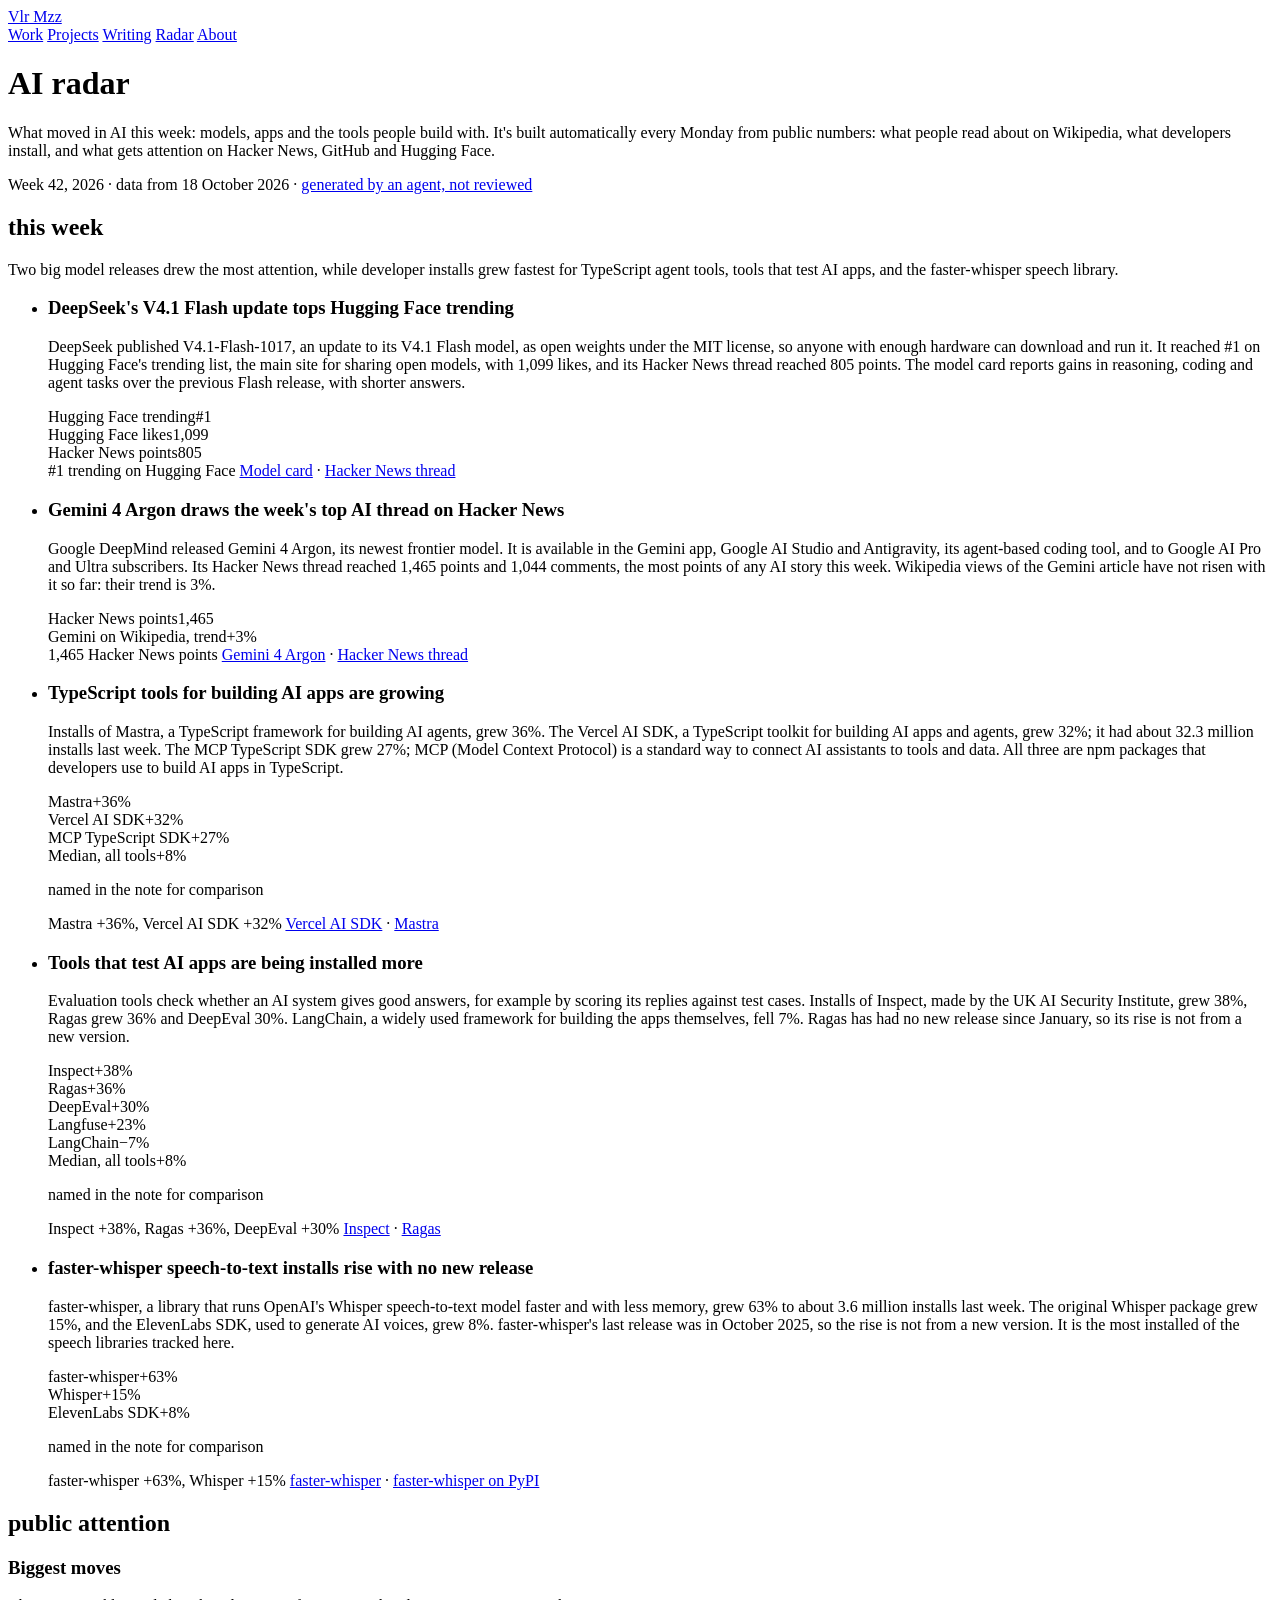
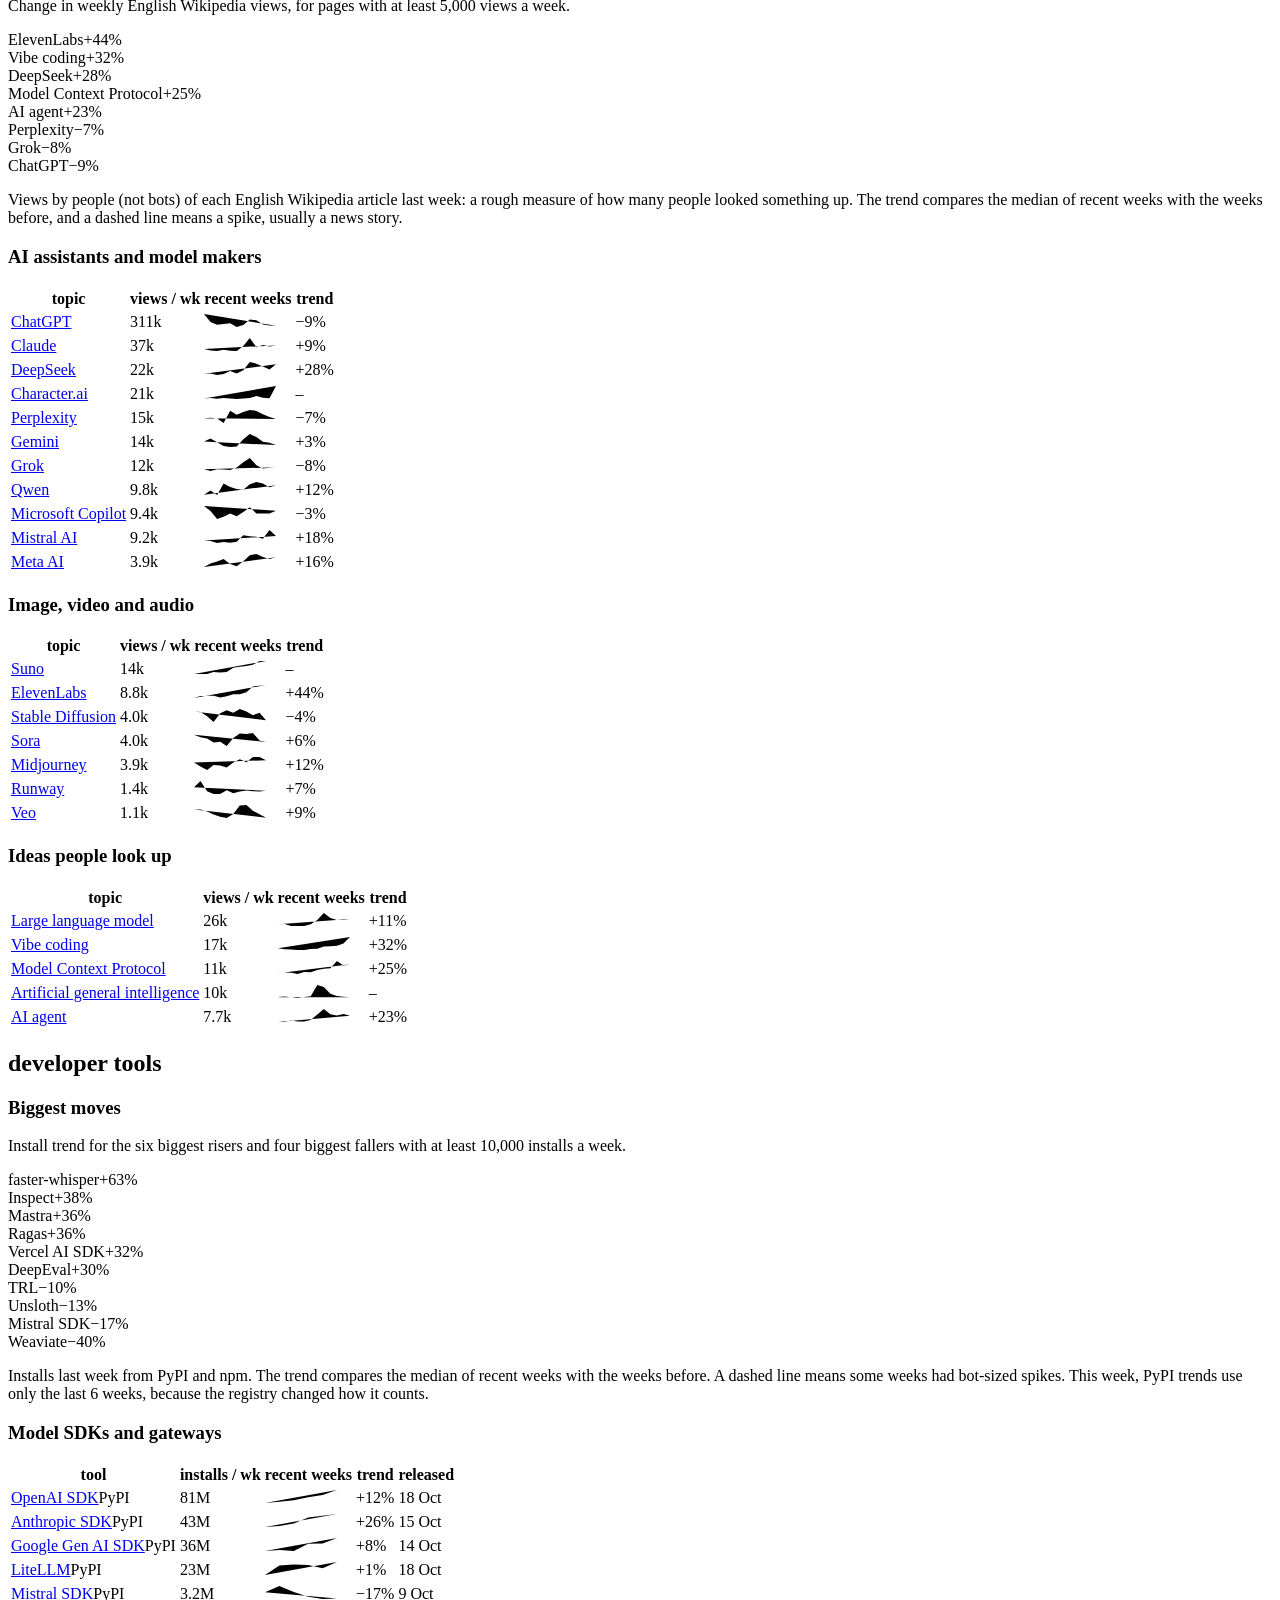
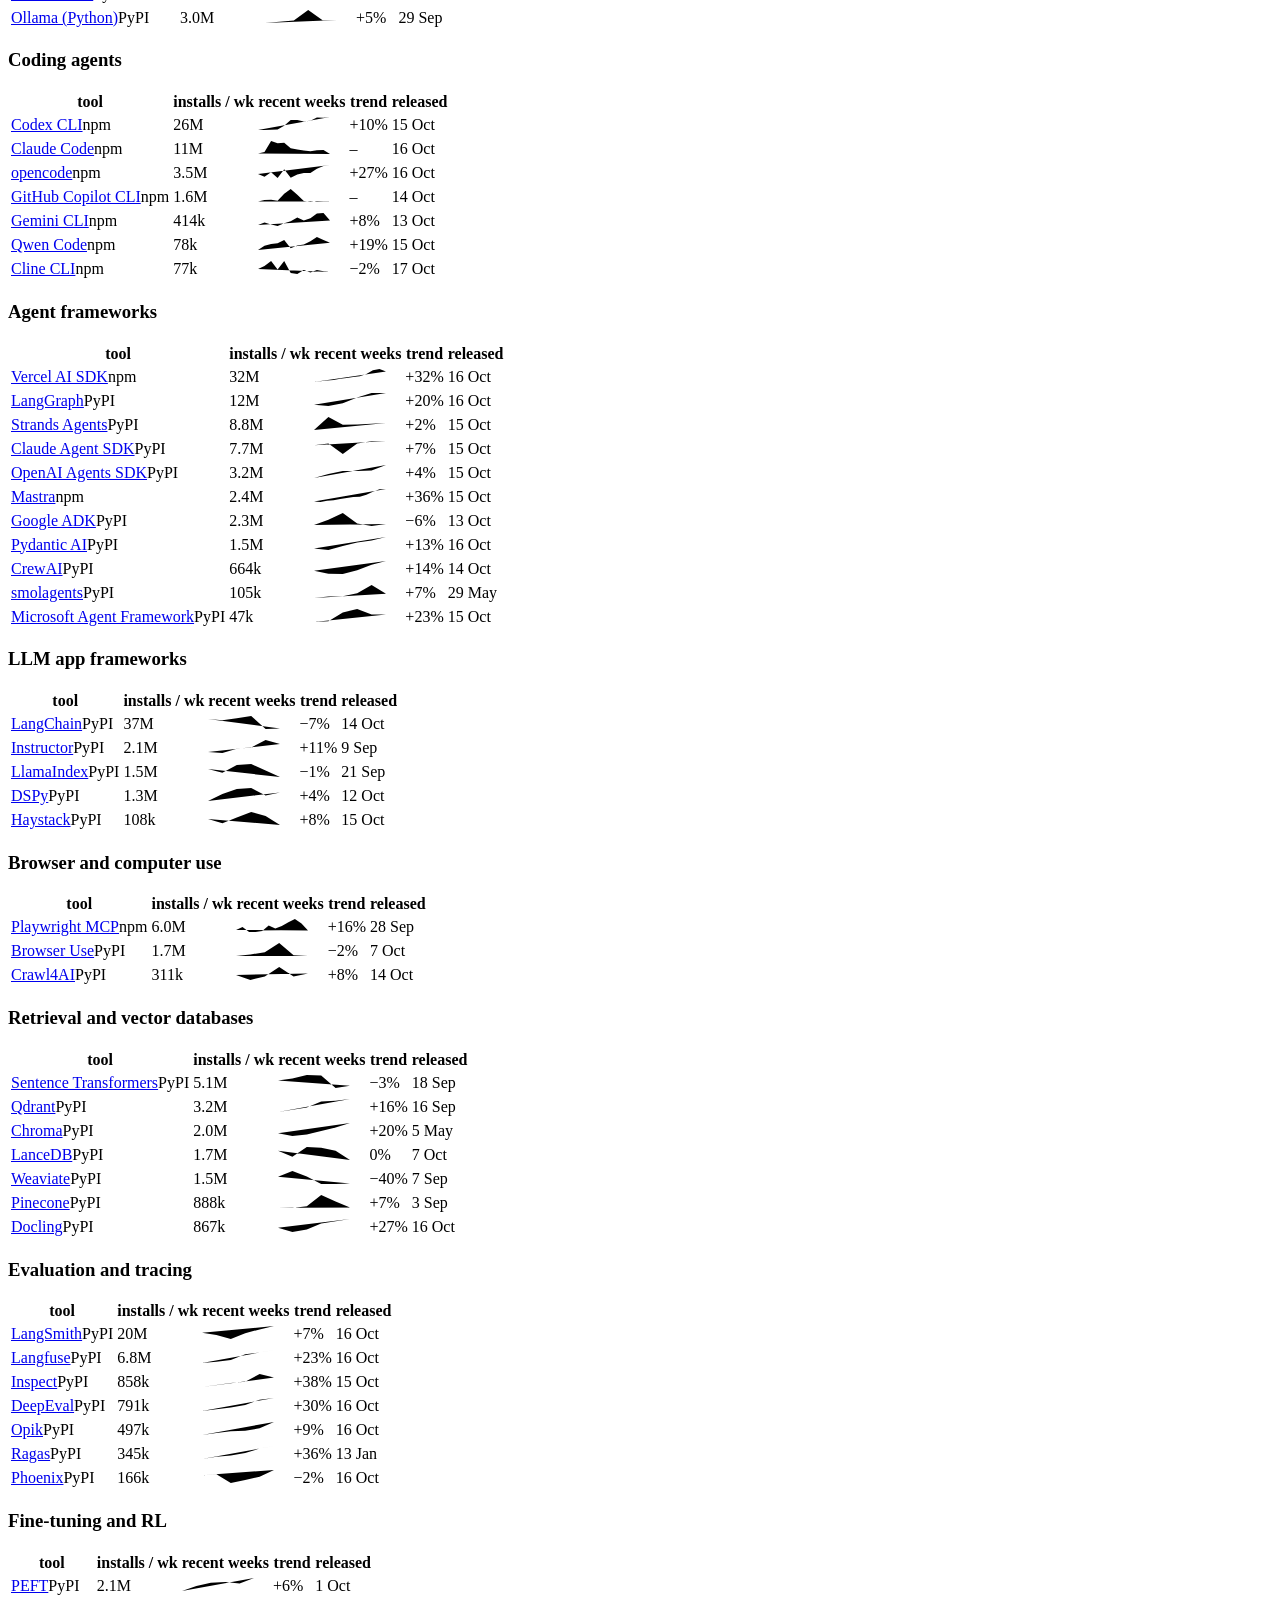
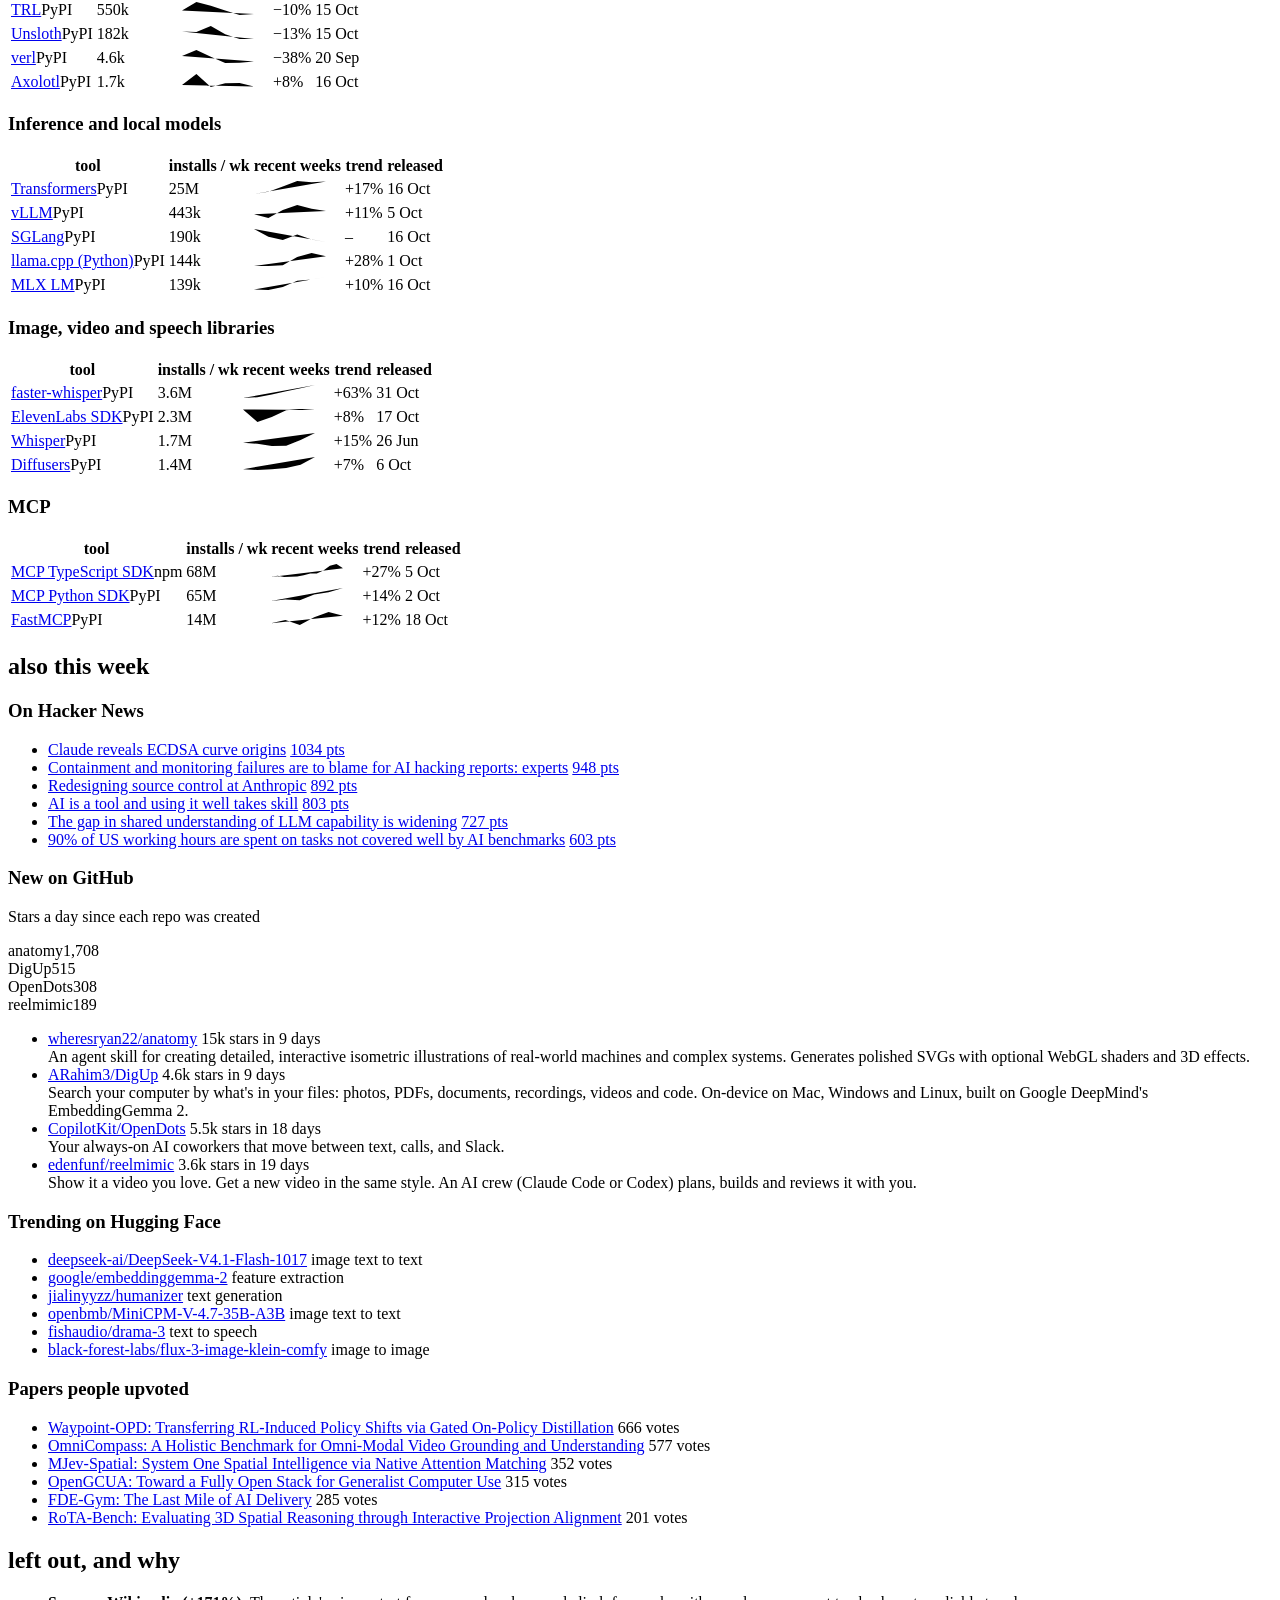
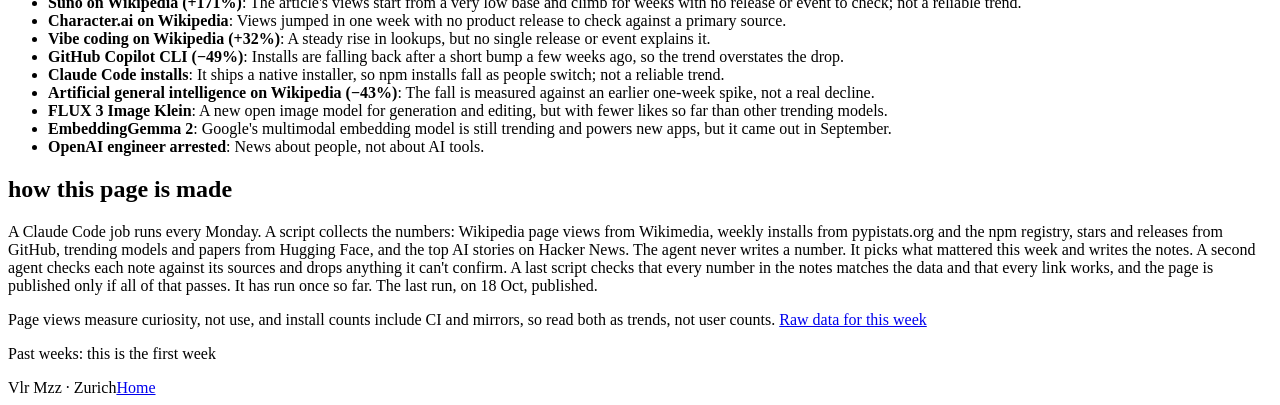
==== index.html @ 575434f4 "Same-kind medians in charts; clearer review and source rules Co-Authored-By: Claude Opus 5.5 <norepl" ====
<!doctype html>
<html lang="en">
<head>
<meta charset="utf-8">
<meta name="viewport" content="width=device-width, initial-scale=1">
<link rel="preconnect" href="https://fonts.googleapis.com">
<link rel="preconnect" href="https://fonts.gstatic.com" crossorigin>
<link rel="stylesheet" href="https://fonts.googleapis.com/css2?family=Newsreader:ital,opsz,wght@0,6..72,400;0,6..72,500;1,6..72,400&family=IBM+Plex+Mono:wght@400;500&family=IBM+Plex+Sans:ital,wght@0,400;0,500;0,600;1,400&display=swap">
<link rel="stylesheet" href="/assets/site.css">
<link rel="stylesheet" href="/radar/assets/radar.css">
<link rel="icon" href="/favicon.ico">
<link rel="canonical" href="https://vlrmzz.github.io/radar/">
<title>AI radar · Vlr Mzz</title>
<meta name="description" content="A weekly, automatically generated view of what moved in AI: models, apps and the tools people build with.">
</head>
<body>
<header class="site-header">
  <div class="wrap">
    <a class="site-name" href="/">Vlr Mzz</a>
    <nav class="site-nav" aria-label="Main">
      <a href="/work/">Work</a>
      <a href="/projects/">Projects</a>
      <a href="/writing/">Writing</a>
      <a href="/radar/" aria-current="page">Radar</a>
      <a href="/about/">About</a>
    </nav>
  </div>
</header>
<main class="wrap">
  <h1 class="page-title">AI radar</h1>
  <p class="lede">What moved in AI this week: models, apps and the tools people build with. It's built automatically every Monday from public numbers: what people read about on Wikipedia, what developers install, and what gets attention on Hacker News, GitHub and Hugging Face.</p>
  <p class="post-meta">Week 42, 2026 · data from 18 October 2026 · <a href="#method">generated by an agent, not reviewed</a></p>

  <h2 class="sec-label">this week</h2>
  <p class="summary">Two big model releases drew the most attention, while developer installs grew fastest for TypeScript agent tools, tools that test AI apps, and the faster-whisper speech library.</p>
  <ul class="entries picks">
    <li>
      <h3>DeepSeek&#x27;s V4.1 Flash update tops Hugging Face trending</h3>
      <p>DeepSeek published V4.1-Flash-1017, an update to its V4.1 Flash model, as open weights under the MIT license, so anyone with enough hardware can download and run it. It reached #1 on Hugging Face&#x27;s trending list, the main site for sharing open models, with 1,099 likes, and its Hacker News thread reached 805 points. The model card reports gains in reasoning, coding and agent tasks over the previous Flash release, with shorter answers.</p>
      <div class="stats"><div class="stat"><span class="sl">Hugging Face trending</span><span class="sv">#1</span></div><div class="stat"><span class="sl">Hugging Face likes</span><span class="sv">1,099</span></div><div class="stat"><span class="sl">Hacker News points</span><span class="sv">805</span></div></div>
      <span class="meta">#1 trending on Hugging Face</span>
      <span class="srcs"><a href="https://huggingface.co/deepseek-ai/DeepSeek-V4.1-Flash-1017">Model card</a> · <a href="https://news.ycombinator.com/item?id=50129045">Hacker News thread</a></span>
    </li>
    <li>
      <h3>Gemini 4 Argon draws the week&#x27;s top AI thread on Hacker News</h3>
      <p>Google DeepMind released Gemini 4 Argon, its newest frontier model. It is available in the Gemini app, Google AI Studio and Antigravity, its agent-based coding tool, and to Google AI Pro and Ultra subscribers. Its Hacker News thread reached 1,465 points and 1,044 comments, the most points of any AI story this week. Wikipedia views of the Gemini article have not risen with it so far: their trend is 3%.</p>
      <div class="stats"><div class="stat"><span class="sl">Hacker News points</span><span class="sv">1,465</span></div><div class="stat"><span class="sl">Gemini on Wikipedia, trend</span><span class="sv">+3%</span></div></div>
      <span class="meta">1,465 Hacker News points</span>
      <span class="srcs"><a href="https://deepmind.google/models/gemini/">Gemini 4 Argon</a> · <a href="https://news.ycombinator.com/item?id=50073879">Hacker News thread</a></span>
    </li>
    <li>
      <h3>TypeScript tools for building AI apps are growing</h3>
      <p>Installs of Mastra, a TypeScript framework for building AI agents, grew 36%. The Vercel AI SDK, a TypeScript toolkit for building AI apps and agents, grew 32%; it had about 32.3 million installs last week. The MCP TypeScript SDK grew 27%; MCP (Model Context Protocol) is a standard way to connect AI assistants to tools and data. All three are npm packages that developers use to build AI apps in TypeScript.</p>
      <div class="bars" role="img" aria-label="Install trend: Mastra +36%, Vercel AI SDK +32%, MCP TypeScript SDK +27%, Median, all tools +8%"><div class="bar-row" tabindex="0" title="Mastra: +36%"><span class="bl">Mastra</span><span class="bt"><span class="bz" style="left:0.0%"></span><span class="b up pos" style="left:0.0%;width:100.0%"></span></span><span class="bv">+36%</span></div><div class="bar-row" tabindex="0" title="Vercel AI SDK: +32%"><span class="bl">Vercel AI SDK</span><span class="bt"><span class="bz" style="left:0.0%"></span><span class="b up pos" style="left:0.0%;width:88.9%"></span></span><span class="bv">+32%</span></div><div class="bar-row" tabindex="0" title="MCP TypeScript SDK: +27%"><span class="bl">MCP TypeScript SDK</span><span class="bt"><span class="bz" style="left:0.0%"></span><span class="b up pos" style="left:0.0%;width:75.0%"></span></span><span class="bv">+27%</span></div><div class="bar-row" tabindex="0" title="Median, all tools: +8%"><span class="bl">Median, all tools</span><span class="bt"><span class="bz" style="left:0.0%"></span><span class="b ctx pos" style="left:0.0%;width:22.2%"></span></span><span class="bv">+8%</span></div></div><p class="key"><span class="k up"></span>named in the note <span class="k ctx"></span>for comparison</p>
      <span class="meta">Mastra +36%, Vercel AI SDK +32%</span>
      <span class="srcs"><a href="https://github.com/vercel/ai">Vercel AI SDK</a> · <a href="https://github.com/mastra-ai/mastra">Mastra</a></span>
    </li>
    <li>
      <h3>Tools that test AI apps are being installed more</h3>
      <p>Evaluation tools check whether an AI system gives good answers, for example by scoring its replies against test cases. Installs of Inspect, made by the UK AI Security Institute, grew 38%, Ragas grew 36% and DeepEval 30%. LangChain, a widely used framework for building the apps themselves, fell 7%. Ragas has had no new release since January, so its rise is not from a new version.</p>
      <div class="bars" role="img" aria-label="Install trend: Inspect +38%, Ragas +36%, DeepEval +30%, Langfuse +23%, LangChain −7%, Median, all tools +8%"><div class="bar-row" tabindex="0" title="Inspect: +38%"><span class="bl">Inspect</span><span class="bt"><span class="bz" style="left:15.6%"></span><span class="b up pos" style="left:15.6%;width:84.4%"></span></span><span class="bv">+38%</span></div><div class="bar-row" tabindex="0" title="Ragas: +36%"><span class="bl">Ragas</span><span class="bt"><span class="bz" style="left:15.6%"></span><span class="b up pos" style="left:15.6%;width:80.0%"></span></span><span class="bv">+36%</span></div><div class="bar-row" tabindex="0" title="DeepEval: +30%"><span class="bl">DeepEval</span><span class="bt"><span class="bz" style="left:15.6%"></span><span class="b up pos" style="left:15.6%;width:66.7%"></span></span><span class="bv">+30%</span></div><div class="bar-row" tabindex="0" title="Langfuse: +23%"><span class="bl">Langfuse</span><span class="bt"><span class="bz" style="left:15.6%"></span><span class="b ctx pos" style="left:15.6%;width:51.1%"></span></span><span class="bv">+23%</span></div><div class="bar-row" tabindex="0" title="LangChain: −7%"><span class="bl">LangChain</span><span class="bt"><span class="bz" style="left:15.6%"></span><span class="b ctx neg" style="left:0.0%;width:15.6%"></span></span><span class="bv">−7%</span></div><div class="bar-row" tabindex="0" title="Median, all tools: +8%"><span class="bl">Median, all tools</span><span class="bt"><span class="bz" style="left:15.6%"></span><span class="b ctx pos" style="left:15.6%;width:17.8%"></span></span><span class="bv">+8%</span></div></div><p class="key"><span class="k up"></span>named in the note <span class="k ctx"></span>for comparison</p>
      <span class="meta">Inspect +38%, Ragas +36%, DeepEval +30%</span>
      <span class="srcs"><a href="https://github.com/UKGovernmentBEIS/inspect_ai">Inspect</a> · <a href="https://github.com/explodinggradients/ragas">Ragas</a></span>
    </li>
    <li>
      <h3>faster-whisper speech-to-text installs rise with no new release</h3>
      <p>faster-whisper, a library that runs OpenAI&#x27;s Whisper speech-to-text model faster and with less memory, grew 63% to about 3.6 million installs last week. The original Whisper package grew 15%, and the ElevenLabs SDK, used to generate AI voices, grew 8%. faster-whisper&#x27;s last release was in October 2025, so the rise is not from a new version. It is the most installed of the speech libraries tracked here.</p>
      <div class="bars" role="img" aria-label="Install trend: faster-whisper +63%, Whisper +15%, ElevenLabs SDK +8%"><div class="bar-row" tabindex="0" title="faster-whisper: +63%"><span class="bl">faster-whisper</span><span class="bt"><span class="bz" style="left:0.0%"></span><span class="b up pos" style="left:0.0%;width:100.0%"></span></span><span class="bv">+63%</span></div><div class="bar-row" tabindex="0" title="Whisper: +15%"><span class="bl">Whisper</span><span class="bt"><span class="bz" style="left:0.0%"></span><span class="b ctx pos" style="left:0.0%;width:23.8%"></span></span><span class="bv">+15%</span></div><div class="bar-row" tabindex="0" title="ElevenLabs SDK: +8%"><span class="bl">ElevenLabs SDK</span><span class="bt"><span class="bz" style="left:0.0%"></span><span class="b ctx pos" style="left:0.0%;width:12.7%"></span></span><span class="bv">+8%</span></div></div><p class="key"><span class="k up"></span>named in the note <span class="k ctx"></span>for comparison</p>
      <span class="meta">faster-whisper +63%, Whisper +15%</span>
      <span class="srcs"><a href="https://github.com/SYSTRAN/faster-whisper">faster-whisper</a> · <a href="https://pypi.org/project/faster-whisper/">faster-whisper on PyPI</a></span>
    </li>
  </ul>

  <h2 class="sec-label">public attention</h2>
  <h3 class="cat">Biggest moves</h3>
  <p class="meta cap">Change in weekly English Wikipedia views, for pages with at least 5,000 views a week.</p>
  <div class="bars" role="img" aria-label="Biggest changes in Wikipedia views"><div class="bar-row" tabindex="0" title="ElevenLabs: +44%"><span class="bl">ElevenLabs</span><span class="bt"><span class="bz" style="left:17.0%"></span><span class="b up pos" style="left:17.0%;width:83.0%"></span></span><span class="bv">+44%</span></div><div class="bar-row" tabindex="0" title="Vibe coding: +32%"><span class="bl">Vibe coding</span><span class="bt"><span class="bz" style="left:17.0%"></span><span class="b up pos" style="left:17.0%;width:60.4%"></span></span><span class="bv">+32%</span></div><div class="bar-row" tabindex="0" title="DeepSeek: +28%"><span class="bl">DeepSeek</span><span class="bt"><span class="bz" style="left:17.0%"></span><span class="b up pos" style="left:17.0%;width:52.8%"></span></span><span class="bv">+28%</span></div><div class="bar-row" tabindex="0" title="Model Context Protocol: +25%"><span class="bl">Model Context Protocol</span><span class="bt"><span class="bz" style="left:17.0%"></span><span class="b up pos" style="left:17.0%;width:47.2%"></span></span><span class="bv">+25%</span></div><div class="bar-row" tabindex="0" title="AI agent: +23%"><span class="bl">AI agent</span><span class="bt"><span class="bz" style="left:17.0%"></span><span class="b up pos" style="left:17.0%;width:43.4%"></span></span><span class="bv">+23%</span></div><div class="bar-row" tabindex="0" title="Perplexity: −7%"><span class="bl">Perplexity</span><span class="bt"><span class="bz" style="left:17.0%"></span><span class="b down neg" style="left:3.8%;width:13.2%"></span></span><span class="bv">−7%</span></div><div class="bar-row" tabindex="0" title="Grok: −8%"><span class="bl">Grok</span><span class="bt"><span class="bz" style="left:17.0%"></span><span class="b down neg" style="left:1.9%;width:15.1%"></span></span><span class="bv">−8%</span></div><div class="bar-row" tabindex="0" title="ChatGPT: −9%"><span class="bl">ChatGPT</span><span class="bt"><span class="bz" style="left:17.0%"></span><span class="b down neg" style="left:0.0%;width:17.0%"></span></span><span class="bv">−9%</span></div></div>
  <p class="meta">Views by people (not bots) of each English Wikipedia article last week: a rough measure of how many people looked something up. The trend compares the median of recent weeks with the weeks before, and a dashed line means a spike, usually a news story.</p>
  <h3 class="cat">AI assistants and model makers</h3>
  <table class="watch wiki">
    <thead><tr><th>topic</th><th class="num">views / wk</th><th class="sp">recent weeks</th><th class="num">trend</th></tr></thead>
    <tbody>
      <tr>
        <td><a href="https://en.wikipedia.org/wiki/ChatGPT">ChatGPT</a></td>
        <td class="num">311k</td>
        <td class="sp"><svg class="spark down" viewBox="0 0 72 16" width="72" height="16" aria-hidden="true"><polyline points="0.0,2.0 6.5,9.9 13.1,12.7 19.6,11.9 26.2,11.2 32.7,15.0 39.3,13.0 45.8,7.6 52.4,8.2 58.9,12.5 65.5,13.6 72.0,13.8"/></svg></td>
        <td class="num ">−9%</td>
        
      </tr>
      <tr>
        <td><a href="https://en.wikipedia.org/wiki/Claude_%28AI%29">Claude</a></td>
        <td class="num">37k</td>
        <td class="sp"><svg class="spark up" viewBox="0 0 72 16" width="72" height="16" aria-hidden="true"><polyline points="0.0,12.9 6.5,14.5 13.1,15.0 19.6,13.8 26.2,14.7 32.7,14.9 39.3,10.1 45.8,2.0 52.4,11.2 58.9,8.9 65.5,10.6 72.0,9.4"/></svg></td>
        <td class="num ">+9%</td>
        
      </tr>
      <tr>
        <td><a href="https://en.wikipedia.org/wiki/DeepSeek">DeepSeek</a></td>
        <td class="num">22k</td>
        <td class="sp"><svg class="spark up" viewBox="0 0 72 16" width="72" height="16" aria-hidden="true"><polyline points="0.0,13.8 6.5,13.4 13.1,15.0 19.6,13.9 26.2,11.0 32.7,13.4 39.3,10.2 45.8,2.0 52.4,3.7 58.9,6.5 65.5,9.5 72.0,4.3"/></svg></td>
        <td class="num up">+28%</td>
        
      </tr>
      <tr>
        <td><a href="https://en.wikipedia.org/wiki/Character.ai">Character.ai</a></td>
        <td class="num">21k</td>
        <td class="sp"><svg class="spark up" viewBox="0 0 72 16" width="72" height="16" aria-hidden="true"><polyline points="0.0,14.6 6.5,14.0 13.1,14.8 19.6,14.1 26.2,14.4 32.7,15.0 39.3,14.5 45.8,13.9 52.4,12.1 58.9,13.8 65.5,14.2 72.0,2.0" stroke-dasharray="2 2"/></svg></td>
        <td class="num" title="Not a reliable trend this week, see below">–</td>
        
      </tr>
      <tr>
        <td><a href="https://en.wikipedia.org/wiki/Perplexity_AI">Perplexity</a></td>
        <td class="num">15k</td>
        <td class="sp"><svg class="spark down" viewBox="0 0 72 16" width="72" height="16" aria-hidden="true"><polyline points="0.0,10.2 6.5,9.7 13.1,10.5 19.6,15.0 26.2,2.8 32.7,6.7 39.3,4.0 45.8,2.0 52.4,2.9 58.9,6.2 65.5,9.1 72.0,10.9"/></svg></td>
        <td class="num ">−7%</td>
        
      </tr>
      <tr>
        <td><a href="https://en.wikipedia.org/wiki/Google_Gemini">Gemini</a></td>
        <td class="num">14k</td>
        <td class="sp"><svg class="spark down" viewBox="0 0 72 16" width="72" height="16" aria-hidden="true"><polyline points="0.0,9.6 6.5,6.5 13.1,10.3 19.6,13.9 26.2,15.0 32.7,14.5 39.3,7.2 45.8,2.0 52.4,5.1 58.9,9.8 65.5,10.8 72.0,13.1"/></svg></td>
        <td class="num ">+3%</td>
        
      </tr>
      <tr>
        <td><a href="https://en.wikipedia.org/wiki/Grok_%28chatbot%29">Grok</a></td>
        <td class="num">12k</td>
        <td class="sp"><svg class="spark up" viewBox="0 0 72 16" width="72" height="16" aria-hidden="true"><polyline points="0.0,13.2 6.5,15.0 13.1,13.2 19.6,13.4 26.2,14.1 32.7,11.6 39.3,6.2 45.8,2.0 52.4,9.3 58.9,12.6 65.5,11.8 72.0,11.3"/></svg></td>
        <td class="num ">−8%</td>
        
      </tr>
      <tr>
        <td><a href="https://en.wikipedia.org/wiki/Qwen">Qwen</a></td>
        <td class="num">9.8k</td>
        <td class="sp"><svg class="spark up" viewBox="0 0 72 16" width="72" height="16" aria-hidden="true"><polyline points="0.0,14.8 6.5,10.6 13.1,15.0 19.6,3.6 26.2,7.1 32.7,9.1 39.3,9.7 45.8,4.3 52.4,2.0 58.9,3.6 65.5,7.3 72.0,5.2"/></svg></td>
        <td class="num up">+12%</td>
        
      </tr>
      <tr>
        <td><a href="https://en.wikipedia.org/wiki/Microsoft_Copilot">Microsoft Copilot</a></td>
        <td class="num">9.4k</td>
        <td class="sp"><svg class="spark down" viewBox="0 0 72 16" width="72" height="16" aria-hidden="true"><polyline points="0.0,2.0 6.5,7.0 13.1,15.0 19.6,12.8 26.2,9.6 32.7,12.2 39.3,8.0 45.8,3.3 52.4,9.4 58.9,9.4 65.5,9.4 72.0,6.8"/></svg></td>
        <td class="num ">−3%</td>
        
      </tr>
      <tr>
        <td><a href="https://en.wikipedia.org/wiki/Mistral_AI">Mistral AI</a></td>
        <td class="num">9.2k</td>
        <td class="sp"><svg class="spark up" viewBox="0 0 72 16" width="72" height="16" aria-hidden="true"><polyline points="0.0,12.6 6.5,13.0 13.1,15.0 19.6,14.1 26.2,14.7 32.7,13.8 39.3,7.3 45.8,8.3 52.4,8.7 58.9,10.7 65.5,2.0 72.0,8.1"/></svg></td>
        <td class="num up">+18%</td>
        
      </tr>
      <tr>
        <td><a href="https://en.wikipedia.org/wiki/Meta_AI">Meta AI</a></td>
        <td class="num">3.9k</td>
        <td class="sp"><svg class="spark up" viewBox="0 0 72 16" width="72" height="16" aria-hidden="true"><polyline points="0.0,15.0 6.5,11.5 13.1,9.4 19.6,6.9 26.2,11.9 32.7,14.3 39.3,9.3 45.8,3.2 52.4,2.0 58.9,5.1 65.5,7.1 72.0,5.3"/></svg></td>
        <td class="num up">+16%</td>
        
      </tr>
    </tbody>
  </table>
  <h3 class="cat">Image, video and audio</h3>
  <table class="watch wiki">
    <thead><tr><th>topic</th><th class="num">views / wk</th><th class="sp">recent weeks</th><th class="num">trend</th></tr></thead>
    <tbody>
      <tr>
        <td><a href="https://en.wikipedia.org/wiki/Suno">Suno</a></td>
        <td class="num">14k</td>
        <td class="sp"><svg class="spark up" viewBox="0 0 72 16" width="72" height="16" aria-hidden="true"><polyline points="0.0,15.0 6.5,14.9 13.1,14.9 19.6,13.0 26.2,13.5 32.7,12.9 39.3,8.8 45.8,7.8 52.4,7.1 58.9,5.8 65.5,2.0 72.0,2.0" stroke-dasharray="2 2"/></svg></td>
        <td class="num" title="Not a reliable trend this week, see below">–</td>
        
      </tr>
      <tr>
        <td><a href="https://en.wikipedia.org/wiki/ElevenLabs">ElevenLabs</a></td>
        <td class="num">8.8k</td>
        <td class="sp"><svg class="spark up" viewBox="0 0 72 16" width="72" height="16" aria-hidden="true"><polyline points="0.0,15.0 6.5,13.0 13.1,12.8 19.6,12.8 26.2,14.6 32.7,13.2 39.3,11.2 45.8,11.2 52.4,9.3 58.9,3.4 65.5,2.8 72.0,2.0"/></svg></td>
        <td class="num up">+44%</td>
        
      </tr>
      <tr>
        <td><a href="https://en.wikipedia.org/wiki/Stable_Diffusion">Stable Diffusion</a></td>
        <td class="num">4.0k</td>
        <td class="sp"><svg class="spark down" viewBox="0 0 72 16" width="72" height="16" aria-hidden="true"><polyline points="0.0,4.4 6.5,5.1 13.1,9.3 19.6,15.0 26.2,6.3 32.7,3.3 39.3,5.8 45.8,2.0 52.4,4.4 58.9,8.3 65.5,5.7 72.0,13.3"/></svg></td>
        <td class="num ">−4%</td>
        
      </tr>
      <tr>
        <td><a href="https://en.wikipedia.org/wiki/Sora_%28text-to-video_model%29">Sora</a></td>
        <td class="num">4.0k</td>
        <td class="sp"><svg class="spark down" viewBox="0 0 72 16" width="72" height="16" aria-hidden="true"><polyline points="0.0,3.8 6.5,6.2 13.1,7.6 19.6,11.4 26.2,10.8 32.7,15.0 39.3,7.0 45.8,2.5 52.4,3.0 58.9,2.0 65.5,9.6 72.0,10.9"/></svg></td>
        <td class="num ">+6%</td>
        
      </tr>
      <tr>
        <td><a href="https://en.wikipedia.org/wiki/Midjourney">Midjourney</a></td>
        <td class="num">3.9k</td>
        <td class="sp"><svg class="spark up" viewBox="0 0 72 16" width="72" height="16" aria-hidden="true"><polyline points="0.0,7.6 6.5,11.6 13.1,15.0 19.6,10.0 26.2,10.5 32.7,12.5 39.3,7.4 45.8,4.3 52.4,7.2 58.9,2.0 65.5,2.0 72.0,5.3"/></svg></td>
        <td class="num up">+12%</td>
        
      </tr>
      <tr>
        <td><a href="https://en.wikipedia.org/wiki/Runway_%28company%29">Runway</a></td>
        <td class="num">1.4k</td>
        <td class="sp"><svg class="spark down" viewBox="0 0 72 16" width="72" height="16" aria-hidden="true"><polyline points="0.0,8.3 6.5,2.0 13.1,12.3 19.6,15.0 26.2,15.0 32.7,11.3 39.3,14.3 45.8,12.6 52.4,11.5 58.9,12.3 65.5,12.4 72.0,11.8"/></svg></td>
        <td class="num ">+7%</td>
        
      </tr>
      <tr>
        <td><a href="https://en.wikipedia.org/wiki/Veo_%28text-to-video_model%29">Veo</a></td>
        <td class="num">1.1k</td>
        <td class="sp"><svg class="spark down" viewBox="0 0 72 16" width="72" height="16" aria-hidden="true"><polyline points="0.0,6.5 6.5,6.4 13.1,8.6 19.6,11.6 26.2,13.7 32.7,15.0 39.3,10.9 45.8,2.5 52.4,2.0 58.9,7.8 65.5,11.2 72.0,14.7"/></svg></td>
        <td class="num ">+9%</td>
        
      </tr>
    </tbody>
  </table>
  <h3 class="cat">Ideas people look up</h3>
  <table class="watch wiki">
    <thead><tr><th>topic</th><th class="num">views / wk</th><th class="sp">recent weeks</th><th class="num">trend</th></tr></thead>
    <tbody>
      <tr>
        <td><a href="https://en.wikipedia.org/wiki/Large_language_model">Large language model</a></td>
        <td class="num">26k</td>
        <td class="sp"><svg class="spark up" viewBox="0 0 72 16" width="72" height="16" aria-hidden="true"><polyline points="0.0,13.3 6.5,12.9 13.1,14.9 19.6,14.9 26.2,15.0 32.7,13.2 39.3,9.1 45.8,2.0 52.4,7.1 58.9,8.9 65.5,8.1 72.0,8.0"/></svg></td>
        <td class="num up">+11%</td>
        
      </tr>
      <tr>
        <td><a href="https://en.wikipedia.org/wiki/Vibe_coding">Vibe coding</a></td>
        <td class="num">17k</td>
        <td class="sp"><svg class="spark up" viewBox="0 0 72 16" width="72" height="16" aria-hidden="true"><polyline points="0.0,13.3 6.5,14.3 13.1,14.4 19.6,15.0 26.2,14.9 32.7,14.1 39.3,13.7 45.8,11.6 52.4,11.2 58.9,10.8 65.5,8.4 72.0,2.0"/></svg></td>
        <td class="num up">+32%</td>
        
      </tr>
      <tr>
        <td><a href="https://en.wikipedia.org/wiki/Model_Context_Protocol">Model Context Protocol</a></td>
        <td class="num">11k</td>
        <td class="sp"><svg class="spark up" viewBox="0 0 72 16" width="72" height="16" aria-hidden="true"><polyline points="0.0,14.2 6.5,13.5 13.1,13.8 19.6,15.0 26.2,13.0 32.7,13.3 39.3,11.0 45.8,9.8 52.4,9.2 58.9,2.0 65.5,6.5 72.0,5.3"/></svg></td>
        <td class="num up">+25%</td>
        
      </tr>
      <tr>
        <td><a href="https://en.wikipedia.org/wiki/Artificial_general_intelligence">Artificial general intelligence</a></td>
        <td class="num">10k</td>
        <td class="sp"><svg class="spark down" viewBox="0 0 72 16" width="72" height="16" aria-hidden="true"><polyline points="0.0,14.0 6.5,13.4 13.1,14.2 19.6,15.0 26.2,13.9 32.7,13.3 39.3,2.0 45.8,4.1 52.4,10.7 58.9,12.9 65.5,13.8 72.0,14.2" stroke-dasharray="2 2"/></svg></td>
        <td class="num" title="Not a reliable trend this week, see below">–</td>
        
      </tr>
      <tr>
        <td><a href="https://en.wikipedia.org/wiki/AI_agent">AI agent</a></td>
        <td class="num">7.7k</td>
        <td class="sp"><svg class="spark up" viewBox="0 0 72 16" width="72" height="16" aria-hidden="true"><polyline points="0.0,14.9 6.5,15.0 13.1,13.6 19.6,14.5 26.2,14.4 32.7,12.9 39.3,7.6 45.8,2.0 52.4,7.3 58.9,8.5 65.5,7.1 72.0,8.8"/></svg></td>
        <td class="num up">+23%</td>
        
      </tr>
    </tbody>
  </table>

  <h2 class="sec-label">developer tools</h2>
  <h3 class="cat">Biggest moves</h3>
  <p class="meta cap">Install trend for the six biggest risers and four biggest fallers with at least 10,000 installs a week.</p>
  <div class="bars" role="img" aria-label="Biggest install trends on the watchlist"><div class="bar-row" tabindex="0" title="faster-whisper: +63%"><span class="bl">faster-whisper</span><span class="bt"><span class="bz" style="left:38.8%"></span><span class="b up pos" style="left:38.8%;width:61.2%"></span></span><span class="bv">+63%</span></div><div class="bar-row" tabindex="0" title="Inspect: +38%"><span class="bl">Inspect</span><span class="bt"><span class="bz" style="left:38.8%"></span><span class="b up pos" style="left:38.8%;width:36.9%"></span></span><span class="bv">+38%</span></div><div class="bar-row" tabindex="0" title="Mastra: +36%"><span class="bl">Mastra</span><span class="bt"><span class="bz" style="left:38.8%"></span><span class="b up pos" style="left:38.8%;width:35.0%"></span></span><span class="bv">+36%</span></div><div class="bar-row" tabindex="0" title="Ragas: +36%"><span class="bl">Ragas</span><span class="bt"><span class="bz" style="left:38.8%"></span><span class="b up pos" style="left:38.8%;width:35.0%"></span></span><span class="bv">+36%</span></div><div class="bar-row" tabindex="0" title="Vercel AI SDK: +32%"><span class="bl">Vercel AI SDK</span><span class="bt"><span class="bz" style="left:38.8%"></span><span class="b up pos" style="left:38.8%;width:31.1%"></span></span><span class="bv">+32%</span></div><div class="bar-row" tabindex="0" title="DeepEval: +30%"><span class="bl">DeepEval</span><span class="bt"><span class="bz" style="left:38.8%"></span><span class="b up pos" style="left:38.8%;width:29.1%"></span></span><span class="bv">+30%</span></div><div class="bar-row" tabindex="0" title="TRL: −10%"><span class="bl">TRL</span><span class="bt"><span class="bz" style="left:38.8%"></span><span class="b down neg" style="left:29.1%;width:9.7%"></span></span><span class="bv">−10%</span></div><div class="bar-row" tabindex="0" title="Unsloth: −13%"><span class="bl">Unsloth</span><span class="bt"><span class="bz" style="left:38.8%"></span><span class="b down neg" style="left:26.2%;width:12.6%"></span></span><span class="bv">−13%</span></div><div class="bar-row" tabindex="0" title="Mistral SDK: −17%"><span class="bl">Mistral SDK</span><span class="bt"><span class="bz" style="left:38.8%"></span><span class="b down neg" style="left:22.3%;width:16.5%"></span></span><span class="bv">−17%</span></div><div class="bar-row" tabindex="0" title="Weaviate: −40%"><span class="bl">Weaviate</span><span class="bt"><span class="bz" style="left:38.8%"></span><span class="b down neg" style="left:0.0%;width:38.8%"></span></span><span class="bv">−40%</span></div></div>
  <p class="meta">Installs last week from PyPI and npm. The trend compares the median of recent weeks with the weeks before. A dashed line means some weeks had bot-sized spikes. This week, PyPI trends use only the last 6 weeks, because the registry changed how it counts.</p>
  <h3 class="cat">Model SDKs and gateways</h3>
  <table class="watch">
    <thead><tr><th>tool</th><th class="num">installs / wk</th><th class="sp">recent weeks</th><th class="num">trend</th><th class="rel">released</th></tr></thead>
    <tbody>
      <tr>
        <td><a href="https://github.com/openai/openai-python">OpenAI SDK</a><span class="reg">PyPI</span></td>
        <td class="num">81M</td>
        <td class="sp"><svg class="spark up" viewBox="0 0 72 16" width="72" height="16" aria-hidden="true"><polyline points="0.0,15.0 14.4,13.8 28.8,12.2 43.2,9.3 57.6,7.0 72.0,2.0"/></svg></td>
        <td class="num up">+12%</td>
        <td class="rel">18 Oct</td>
      </tr>
      <tr>
        <td><a href="https://github.com/anthropics/anthropic-sdk-python">Anthropic SDK</a><span class="reg">PyPI</span></td>
        <td class="num">43M</td>
        <td class="sp"><svg class="spark up" viewBox="0 0 72 16" width="72" height="16" aria-hidden="true"><polyline points="0.0,15.0 14.4,14.1 28.8,11.4 43.2,5.5 57.6,3.7 72.0,2.0"/></svg></td>
        <td class="num up">+26%</td>
        <td class="rel">15 Oct</td>
      </tr>
      <tr>
        <td><a href="https://github.com/googleapis/python-genai">Google Gen AI SDK</a><span class="reg">PyPI</span></td>
        <td class="num">36M</td>
        <td class="sp"><svg class="spark up" viewBox="0 0 72 16" width="72" height="16" aria-hidden="true"><polyline points="0.0,15.0 14.4,14.1 28.8,14.9 43.2,7.7 57.6,7.4 72.0,2.0"/></svg></td>
        <td class="num ">+8%</td>
        <td class="rel">14 Oct</td>
      </tr>
      <tr>
        <td><a href="https://github.com/BerriAI/litellm">LiteLLM</a><span class="reg">PyPI</span></td>
        <td class="num">23M</td>
        <td class="sp"><svg class="spark up" viewBox="0 0 72 16" width="72" height="16" aria-hidden="true"><polyline points="0.0,15.0 14.4,5.6 28.8,4.4 43.2,5.1 57.6,8.2 72.0,2.0"/></svg></td>
        <td class="num ">+1%</td>
        <td class="rel">18 Oct</td>
      </tr>
      <tr>
        <td><a href="https://github.com/mistralai/client-python">Mistral SDK</a><span class="reg">PyPI</span></td>
        <td class="num">3.2M</td>
        <td class="sp"><svg class="spark down" viewBox="0 0 72 16" width="72" height="16" aria-hidden="true"><polyline points="0.0,8.3 14.4,2.0 28.8,7.9 43.2,12.7 57.6,15.0 72.0,14.5"/></svg></td>
        <td class="num down">−17%</td>
        <td class="rel">9 Oct</td>
      </tr>
      <tr>
        <td><a href="https://github.com/ollama/ollama-python">Ollama (Python)</a><span class="reg">PyPI</span></td>
        <td class="num">3.0M</td>
        <td class="sp"><svg class="spark up" viewBox="0 0 72 16" width="72" height="16" aria-hidden="true"><polyline points="0.0,15.0 14.4,13.8 28.8,12.4 43.2,2.0 57.6,12.2 72.0,12.1"/></svg></td>
        <td class="num ">+5%</td>
        <td class="rel">29 Sep</td>
      </tr>
    </tbody>
  </table>
  <h3 class="cat">Coding agents</h3>
  <table class="watch">
    <thead><tr><th>tool</th><th class="num">installs / wk</th><th class="sp">recent weeks</th><th class="num">trend</th><th class="rel">released</th></tr></thead>
    <tbody>
      <tr>
        <td><a href="https://github.com/openai/codex">Codex CLI</a><span class="reg">npm</span></td>
        <td class="num">26M</td>
        <td class="sp"><svg class="spark up" viewBox="0 0 72 16" width="72" height="16" aria-hidden="true"><polyline points="0.0,14.9 6.5,15.0 13.1,14.8 19.6,14.6 26.2,10.7 32.7,4.9 39.3,4.9 45.8,6.6 52.4,5.7 58.9,2.6 65.5,2.8 72.0,2.0"/></svg></td>
        <td class="num up">+10%</td>
        <td class="rel">15 Oct</td>
      </tr>
      <tr>
        <td><a href="https://github.com/anthropics/claude-code">Claude Code</a><span class="reg">npm</span></td>
        <td class="num">11M</td>
        <td class="sp"><svg class="spark down" viewBox="0 0 72 16" width="72" height="16" aria-hidden="true"><polyline points="0.0,14.5 6.5,12.9 13.1,2.0 19.6,4.3 26.2,3.8 32.7,9.3 39.3,10.4 45.8,11.6 52.4,12.2 58.9,11.3 65.5,11.0 72.0,15.0"/></svg></td>
        <td class="num" title="Not a reliable trend this week, see below">–</td>
        <td class="rel">16 Oct</td>
      </tr>
      <tr>
        <td><a href="https://github.com/sst/opencode">opencode</a><span class="reg">npm</span></td>
        <td class="num">3.5M</td>
        <td class="sp"><svg class="spark up" viewBox="0 0 72 16" width="72" height="16" aria-hidden="true"><polyline points="0.0,10.9 6.5,13.8 13.1,9.3 19.6,15.0 26.2,6.2 32.7,14.7 39.3,11.5 45.8,9.9 52.4,10.0 58.9,5.7 65.5,3.1 72.0,2.0"/></svg></td>
        <td class="num up">+27%</td>
        <td class="rel">16 Oct</td>
      </tr>
      <tr>
        <td><a href="https://github.com/github/copilot-cli">GitHub Copilot CLI</a><span class="reg">npm</span></td>
        <td class="num">1.6M</td>
        <td class="sp"><svg class="spark up" viewBox="0 0 72 16" width="72" height="16" aria-hidden="true"><polyline points="0.0,14.4 6.5,13.0 13.1,12.7 19.6,13.7 26.2,6.7 32.7,2.0 39.3,7.7 45.8,14.1 52.4,15.0 58.9,14.0 65.5,14.2 72.0,14.3"/></svg></td>
        <td class="num" title="Not a reliable trend this week, see below">–</td>
        <td class="rel">14 Oct</td>
      </tr>
      <tr>
        <td><a href="https://github.com/google-gemini/gemini-cli">Gemini CLI</a><span class="reg">npm</span></td>
        <td class="num">414k</td>
        <td class="sp"><svg class="spark up" viewBox="0 0 72 16" width="72" height="16" aria-hidden="true"><polyline points="0.0,13.9 6.5,11.4 13.1,13.5 19.6,15.0 26.2,12.2 32.7,10.3 39.3,6.6 45.8,9.5 52.4,7.3 58.9,2.6 65.5,2.0 72.0,9.4"/></svg></td>
        <td class="num ">+8%</td>
        <td class="rel">13 Oct</td>
      </tr>
      <tr>
        <td><a href="https://github.com/QwenLM/qwen-code">Qwen Code</a><span class="reg">npm</span></td>
        <td class="num">78k</td>
        <td class="sp"><svg class="spark up" viewBox="0 0 72 16" width="72" height="16" aria-hidden="true"><polyline points="0.0,15.0 6.5,10.8 13.1,8.9 19.6,8.3 26.2,5.0 32.7,13.2 39.3,10.4 45.8,9.5 52.4,6.3 58.9,2.0 65.5,5.1 72.0,7.8"/></svg></td>
        <td class="num up">+19%</td>
        <td class="rel">15 Oct</td>
      </tr>
      <tr>
        <td><a href="https://github.com/cline/cline">Cline CLI</a><span class="reg">npm</span></td>
        <td class="num">77k</td>
        <td class="sp"><svg class="spark down" viewBox="0 0 72 16" width="72" height="16" aria-hidden="true"><polyline points="0.0,9.9 6.5,6.9 13.1,2.0 19.6,10.6 26.2,2.0 32.7,14.0 39.3,15.0 45.8,11.0 52.4,13.6 58.9,11.1 65.5,12.2 72.0,13.1"/></svg></td>
        <td class="num ">−2%</td>
        <td class="rel">17 Oct</td>
      </tr>
    </tbody>
  </table>
  <h3 class="cat">Agent frameworks</h3>
  <table class="watch">
    <thead><tr><th>tool</th><th class="num">installs / wk</th><th class="sp">recent weeks</th><th class="num">trend</th><th class="rel">released</th></tr></thead>
    <tbody>
      <tr>
        <td><a href="https://github.com/vercel/ai">Vercel AI SDK</a><span class="reg">npm</span></td>
        <td class="num">32M</td>
        <td class="sp"><svg class="spark up" viewBox="0 0 72 16" width="72" height="16" aria-hidden="true"><polyline points="0.0,15.0 6.5,14.3 13.1,13.5 19.6,12.9 26.2,11.7 32.7,11.0 39.3,10.0 45.8,9.3 52.4,7.0 58.9,3.3 65.5,2.0 72.0,4.6"/></svg></td>
        <td class="num up">+32%</td>
        <td class="rel">16 Oct</td>
      </tr>
      <tr>
        <td><a href="https://github.com/langchain-ai/langgraph">LangGraph</a><span class="reg">PyPI</span></td>
        <td class="num">12M</td>
        <td class="sp"><svg class="spark up" viewBox="0 0 72 16" width="72" height="16" aria-hidden="true"><polyline points="0.0,13.8 14.4,15.0 28.8,12.3 43.2,6.6 57.6,2.1 72.0,2.0"/></svg></td>
        <td class="num up">+20%</td>
        <td class="rel">16 Oct</td>
      </tr>
      <tr>
        <td><a href="https://github.com/strands-agents/sdk-python">Strands Agents</a><span class="reg">PyPI</span></td>
        <td class="num">8.8M</td>
        <td class="sp"><svg class="spark up" viewBox="0 0 72 16" width="72" height="16" aria-hidden="true"><polyline points="0.0,15.0 14.4,2.0 28.8,9.8 43.2,9.5 57.6,8.7 72.0,8.0"/></svg></td>
        <td class="num ">+2%</td>
        <td class="rel">15 Oct</td>
      </tr>
      <tr>
        <td><a href="https://github.com/anthropics/claude-agent-sdk-python">Claude Agent SDK</a><span class="reg">PyPI</span></td>
        <td class="num">7.7M</td>
        <td class="sp"><svg class="spark up" viewBox="0 0 72 16" width="72" height="16" aria-hidden="true"><polyline points="0.0,6.2 14.4,4.4 28.8,15.0 43.2,4.6 57.6,2.2 72.0,2.0"/></svg></td>
        <td class="num ">+7%</td>
        <td class="rel">15 Oct</td>
      </tr>
      <tr>
        <td><a href="https://github.com/openai/openai-agents-python">OpenAI Agents SDK</a><span class="reg">PyPI</span></td>
        <td class="num">3.2M</td>
        <td class="sp"><svg class="spark up" viewBox="0 0 72 16" width="72" height="16" aria-hidden="true"><polyline points="0.0,15.0 14.4,10.9 28.8,7.9 43.2,8.1 57.6,7.5 72.0,2.0"/></svg></td>
        <td class="num ">+4%</td>
        <td class="rel">15 Oct</td>
      </tr>
      <tr>
        <td><a href="https://github.com/mastra-ai/mastra">Mastra</a><span class="reg">npm</span></td>
        <td class="num">2.4M</td>
        <td class="sp"><svg class="spark up" viewBox="0 0 72 16" width="72" height="16" aria-hidden="true"><polyline points="0.0,14.5 6.5,15.0 13.1,13.7 19.6,13.2 26.2,12.1 32.7,11.1 39.3,10.1 45.8,9.7 52.4,7.8 58.9,4.8 65.5,2.2 72.0,2.0"/></svg></td>
        <td class="num up">+36%</td>
        <td class="rel">15 Oct</td>
      </tr>
      <tr>
        <td><a href="https://github.com/google/adk-python">Google ADK</a><span class="reg">PyPI</span></td>
        <td class="num">2.3M</td>
        <td class="sp"><svg class="spark up" viewBox="0 0 72 16" width="72" height="16" aria-hidden="true"><polyline points="0.0,14.1 14.4,8.8 28.8,2.0 43.2,12.5 57.6,15.0 72.0,12.9"/></svg></td>
        <td class="num ">−6%</td>
        <td class="rel">13 Oct</td>
      </tr>
      <tr>
        <td><a href="https://github.com/pydantic/pydantic-ai">Pydantic AI</a><span class="reg">PyPI</span></td>
        <td class="num">1.5M</td>
        <td class="sp"><svg class="spark up" viewBox="0 0 72 16" width="72" height="16" aria-hidden="true"><polyline points="0.0,13.5 14.4,15.0 28.8,10.9 43.2,7.4 57.6,5.6 72.0,2.0"/></svg></td>
        <td class="num up">+13%</td>
        <td class="rel">16 Oct</td>
      </tr>
      <tr>
        <td><a href="https://github.com/crewAIInc/crewAI">CrewAI</a><span class="reg">PyPI</span></td>
        <td class="num">664k</td>
        <td class="sp"><svg class="spark up" viewBox="0 0 72 16" width="72" height="16" aria-hidden="true"><polyline points="0.0,11.8 14.4,14.8 28.8,15.0 43.2,11.3 57.6,5.8 72.0,2.0"/></svg></td>
        <td class="num up">+14%</td>
        <td class="rel">14 Oct</td>
      </tr>
      <tr>
        <td><a href="https://github.com/huggingface/smolagents">smolagents</a><span class="reg">PyPI</span></td>
        <td class="num">105k</td>
        <td class="sp"><svg class="spark up" viewBox="0 0 72 16" width="72" height="16" aria-hidden="true"><polyline points="0.0,15.0 14.4,13.6 28.8,13.3 43.2,10.2 57.6,2.0 72.0,10.7"/></svg></td>
        <td class="num ">+7%</td>
        <td class="rel">29 May</td>
      </tr>
      <tr>
        <td><a href="https://github.com/microsoft/agent-framework">Microsoft Agent Framework</a><span class="reg">PyPI</span></td>
        <td class="num">47k</td>
        <td class="sp"><svg class="spark up" viewBox="0 0 72 16" width="72" height="16" aria-hidden="true"><polyline points="0.0,15.0 14.4,14.2 28.8,5.4 43.2,2.0 57.6,7.5 72.0,7.4"/></svg></td>
        <td class="num up">+23%</td>
        <td class="rel">15 Oct</td>
      </tr>
    </tbody>
  </table>
  <h3 class="cat">LLM app frameworks</h3>
  <table class="watch">
    <thead><tr><th>tool</th><th class="num">installs / wk</th><th class="sp">recent weeks</th><th class="num">trend</th><th class="rel">released</th></tr></thead>
    <tbody>
      <tr>
        <td><a href="https://github.com/langchain-ai/langchain">LangChain</a><span class="reg">PyPI</span></td>
        <td class="num">37M</td>
        <td class="sp"><svg class="spark down" viewBox="0 0 72 16" width="72" height="16" aria-hidden="true"><polyline points="0.0,5.0 14.4,6.2 28.8,4.3 43.2,2.0 57.6,15.0 72.0,14.4"/></svg></td>
        <td class="num ">−7%</td>
        <td class="rel">14 Oct</td>
      </tr>
      <tr>
        <td><a href="https://github.com/567-labs/instructor">Instructor</a><span class="reg">PyPI</span></td>
        <td class="num">2.1M</td>
        <td class="sp"><svg class="spark up" viewBox="0 0 72 16" width="72" height="16" aria-hidden="true"><polyline points="0.0,14.0 14.4,15.0 28.8,10.7 43.2,9.5 57.6,2.0 72.0,6.0"/></svg></td>
        <td class="num up">+11%</td>
        <td class="rel">9 Sep</td>
      </tr>
      <tr>
        <td><a href="https://github.com/run-llama/llama_index">LlamaIndex</a><span class="reg">PyPI</span></td>
        <td class="num">1.5M</td>
        <td class="sp"><svg class="spark down" viewBox="0 0 72 16" width="72" height="16" aria-hidden="true"><polyline points="0.0,7.1 14.4,10.7 28.8,3.1 43.2,2.0 57.6,8.6 72.0,15.0"/></svg></td>
        <td class="num ">−1%</td>
        <td class="rel">21 Sep</td>
      </tr>
      <tr>
        <td><a href="https://github.com/stanfordnlp/dspy">DSPy</a><span class="reg">PyPI</span></td>
        <td class="num">1.3M</td>
        <td class="sp"><svg class="spark up" viewBox="0 0 72 16" width="72" height="16" aria-hidden="true"><polyline points="0.0,15.0 14.4,8.1 28.8,2.9 43.2,2.0 57.6,9.6 72.0,6.4"/></svg></td>
        <td class="num ">+4%</td>
        <td class="rel">12 Oct</td>
      </tr>
      <tr>
        <td><a href="https://github.com/deepset-ai/haystack">Haystack</a><span class="reg">PyPI</span></td>
        <td class="num">108k</td>
        <td class="sp"><svg class="spark down" viewBox="0 0 72 16" width="72" height="16" aria-hidden="true"><polyline points="0.0,9.0 14.4,13.2 28.8,7.6 43.2,2.0 57.6,5.9 72.0,15.0"/></svg></td>
        <td class="num ">+8%</td>
        <td class="rel">15 Oct</td>
      </tr>
    </tbody>
  </table>
  <h3 class="cat">Browser and computer use</h3>
  <table class="watch">
    <thead><tr><th>tool</th><th class="num">installs / wk</th><th class="sp">recent weeks</th><th class="num">trend</th><th class="rel">released</th></tr></thead>
    <tbody>
      <tr>
        <td><a href="https://github.com/microsoft/playwright-mcp">Playwright MCP</a><span class="reg">npm</span></td>
        <td class="num">6.0M</td>
        <td class="sp"><svg class="spark down" viewBox="0 0 72 16" width="72" height="16" aria-hidden="true"><polyline points="0.0,13.0 6.5,10.1 13.1,14.9 19.6,15.0 26.2,13.9 32.7,8.6 39.3,11.5 45.8,8.9 52.4,5.2 58.9,2.0 65.5,6.6 72.0,13.4"/></svg></td>
        <td class="num up">+16%</td>
        <td class="rel">28 Sep</td>
      </tr>
      <tr>
        <td><a href="https://github.com/browser-use/browser-use">Browser Use</a><span class="reg">PyPI</span></td>
        <td class="num">1.7M</td>
        <td class="sp"><svg class="spark up" viewBox="0 0 72 16" width="72" height="16" aria-hidden="true"><polyline points="0.0,15.0 14.4,13.5 28.8,11.2 43.2,2.0 57.6,14.2 72.0,14.9"/></svg></td>
        <td class="num ">−2%</td>
        <td class="rel">7 Oct</td>
      </tr>
      <tr>
        <td><a href="https://github.com/unclecode/crawl4ai">Crawl4AI</a><span class="reg">PyPI</span></td>
        <td class="num">311k</td>
        <td class="sp"><svg class="spark up" viewBox="0 0 72 16" width="72" height="16" aria-hidden="true"><polyline points="0.0,10.0 14.4,15.0 28.8,11.4 43.2,2.0 57.6,11.5 72.0,8.4"/></svg></td>
        <td class="num ">+8%</td>
        <td class="rel">14 Oct</td>
      </tr>
    </tbody>
  </table>
  <h3 class="cat">Retrieval and vector databases</h3>
  <table class="watch">
    <thead><tr><th>tool</th><th class="num">installs / wk</th><th class="sp">recent weeks</th><th class="num">trend</th><th class="rel">released</th></tr></thead>
    <tbody>
      <tr>
        <td><a href="https://github.com/huggingface/sentence-transformers">Sentence Transformers</a><span class="reg">PyPI</span></td>
        <td class="num">5.1M</td>
        <td class="sp"><svg class="spark down" viewBox="0 0 72 16" width="72" height="16" aria-hidden="true"><polyline points="0.0,7.5 14.4,5.6 28.8,2.0 43.2,2.6 57.6,15.0 72.0,12.8"/></svg></td>
        <td class="num ">−3%</td>
        <td class="rel">18 Sep</td>
      </tr>
      <tr>
        <td><a href="https://github.com/qdrant/qdrant-client">Qdrant</a><span class="reg">PyPI</span></td>
        <td class="num">3.2M</td>
        <td class="sp"><svg class="spark up" viewBox="0 0 72 16" width="72" height="16" aria-hidden="true"><polyline points="0.0,15.0 14.4,12.7 28.8,10.4 43.2,4.5 57.6,3.7 72.0,2.0"/></svg></td>
        <td class="num up">+16%</td>
        <td class="rel">16 Sep</td>
      </tr>
      <tr>
        <td><a href="https://github.com/chroma-core/chroma">Chroma</a><span class="reg">PyPI</span></td>
        <td class="num">2.0M</td>
        <td class="sp"><svg class="spark up" viewBox="0 0 72 16" width="72" height="16" aria-hidden="true"><polyline points="0.0,12.2 14.4,15.0 28.8,13.6 43.2,10.1 57.6,6.4 72.0,2.0"/></svg></td>
        <td class="num up">+20%</td>
        <td class="rel">5 May</td>
      </tr>
      <tr>
        <td><a href="https://github.com/lancedb/lancedb">LanceDB</a><span class="reg">PyPI</span></td>
        <td class="num">1.7M</td>
        <td class="sp"><svg class="spark down" viewBox="0 0 72 16" width="72" height="16" aria-hidden="true"><polyline points="0.0,5.8 14.4,11.8 28.8,2.0 43.2,2.8 57.6,5.7 72.0,15.0"/></svg></td>
        <td class="num ">0%</td>
        <td class="rel">7 Oct</td>
      </tr>
      <tr>
        <td><a href="https://github.com/weaviate/weaviate-python-client">Weaviate</a><span class="reg">PyPI</span></td>
        <td class="num">1.5M</td>
        <td class="sp"><svg class="spark down" viewBox="0 0 72 16" width="72" height="16" aria-hidden="true"><polyline points="0.0,7.8 14.4,2.0 28.8,7.5 43.2,14.9 57.6,15.0 72.0,14.5"/></svg></td>
        <td class="num down">−40%</td>
        <td class="rel">7 Sep</td>
      </tr>
      <tr>
        <td><a href="https://github.com/pinecone-io/python-sdk">Pinecone</a><span class="reg">PyPI</span></td>
        <td class="num">888k</td>
        <td class="sp"><svg class="spark up" viewBox="0 0 72 16" width="72" height="16" aria-hidden="true"><polyline points="0.0,14.7 14.4,15.0 28.8,13.3 43.2,2.0 57.6,8.6 72.0,14.5"/></svg></td>
        <td class="num ">+7%</td>
        <td class="rel">3 Sep</td>
      </tr>
      <tr>
        <td><a href="https://github.com/docling-project/docling">Docling</a><span class="reg">PyPI</span></td>
        <td class="num">867k</td>
        <td class="sp"><svg class="spark up" viewBox="0 0 72 16" width="72" height="16" aria-hidden="true"><polyline points="0.0,10.7 14.4,15.0 28.8,12.6 43.2,6.5 57.6,4.2 72.0,2.0"/></svg></td>
        <td class="num up">+27%</td>
        <td class="rel">16 Oct</td>
      </tr>
    </tbody>
  </table>
  <h3 class="cat">Evaluation and tracing</h3>
  <table class="watch">
    <thead><tr><th>tool</th><th class="num">installs / wk</th><th class="sp">recent weeks</th><th class="num">trend</th><th class="rel">released</th></tr></thead>
    <tbody>
      <tr>
        <td><a href="https://github.com/langchain-ai/langsmith-sdk">LangSmith</a><span class="reg">PyPI</span></td>
        <td class="num">20M</td>
        <td class="sp"><svg class="spark up" viewBox="0 0 72 16" width="72" height="16" aria-hidden="true"><polyline points="0.0,8.8 14.4,11.0 28.8,15.0 43.2,9.2 57.6,5.4 72.0,2.0"/></svg></td>
        <td class="num ">+7%</td>
        <td class="rel">16 Oct</td>
      </tr>
      <tr>
        <td><a href="https://github.com/langfuse/langfuse">Langfuse</a><span class="reg">PyPI</span></td>
        <td class="num">6.8M</td>
        <td class="sp"><svg class="spark up" viewBox="0 0 72 16" width="72" height="16" aria-hidden="true"><polyline points="0.0,15.0 14.4,13.8 28.8,12.0 43.2,6.3 57.6,4.6 72.0,2.0"/></svg></td>
        <td class="num up">+23%</td>
        <td class="rel">16 Oct</td>
      </tr>
      <tr>
        <td><a href="https://github.com/UKGovernmentBEIS/inspect_ai">Inspect</a><span class="reg">PyPI</span></td>
        <td class="num">858k</td>
        <td class="sp"><svg class="spark up" viewBox="0 0 72 16" width="72" height="16" aria-hidden="true"><polyline points="0.0,15.0 14.4,12.9 28.8,11.0 43.2,9.8 57.6,2.0 72.0,5.6"/></svg></td>
        <td class="num up">+38%</td>
        <td class="rel">15 Oct</td>
      </tr>
      <tr>
        <td><a href="https://github.com/confident-ai/deepeval">DeepEval</a><span class="reg">PyPI</span></td>
        <td class="num">791k</td>
        <td class="sp"><svg class="spark up" viewBox="0 0 72 16" width="72" height="16" aria-hidden="true"><polyline points="0.0,15.0 14.4,13.3 28.8,11.6 43.2,8.9 57.6,3.7 72.0,2.0"/></svg></td>
        <td class="num up">+30%</td>
        <td class="rel">16 Oct</td>
      </tr>
      <tr>
        <td><a href="https://github.com/comet-ml/opik">Opik</a><span class="reg">PyPI</span></td>
        <td class="num">497k</td>
        <td class="sp"><svg class="spark up" viewBox="0 0 72 16" width="72" height="16" aria-hidden="true"><polyline points="0.0,15.0 14.4,12.9 28.8,11.3 43.2,10.7 57.6,8.3 72.0,2.0"/></svg></td>
        <td class="num ">+9%</td>
        <td class="rel">16 Oct</td>
      </tr>
      <tr>
        <td><a href="https://github.com/explodinggradients/ragas">Ragas</a><span class="reg">PyPI</span></td>
        <td class="num">345k</td>
        <td class="sp"><svg class="spark up" viewBox="0 0 72 16" width="72" height="16" aria-hidden="true"><polyline points="0.0,15.0 14.4,12.8 28.8,11.5 43.2,9.1 57.6,4.5 72.0,2.0"/></svg></td>
        <td class="num up">+36%</td>
        <td class="rel">13 Jan</td>
      </tr>
      <tr>
        <td><a href="https://github.com/Arize-ai/phoenix">Phoenix</a><span class="reg">PyPI</span></td>
        <td class="num">166k</td>
        <td class="sp"><svg class="spark up" viewBox="0 0 72 16" width="72" height="16" aria-hidden="true"><polyline points="0.0,7.3 14.4,6.2 28.8,15.0 43.2,12.0 57.6,8.8 72.0,2.0"/></svg></td>
        <td class="num ">−2%</td>
        <td class="rel">16 Oct</td>
      </tr>
    </tbody>
  </table>
  <h3 class="cat">Fine-tuning and RL</h3>
  <table class="watch">
    <thead><tr><th>tool</th><th class="num">installs / wk</th><th class="sp">recent weeks</th><th class="num">trend</th><th class="rel">released</th></tr></thead>
    <tbody>
      <tr>
        <td><a href="https://github.com/huggingface/peft">PEFT</a><span class="reg">PyPI</span></td>
        <td class="num">2.1M</td>
        <td class="sp"><svg class="spark up" viewBox="0 0 72 16" width="72" height="16" aria-hidden="true"><polyline points="0.0,15.0 14.4,10.1 28.8,6.8 43.2,6.1 57.6,7.4 72.0,2.0"/></svg></td>
        <td class="num ">+6%</td>
        <td class="rel">1 Oct</td>
      </tr>
      <tr>
        <td><a href="https://github.com/huggingface/trl">TRL</a><span class="reg">PyPI</span></td>
        <td class="num">550k</td>
        <td class="sp"><svg class="spark down" viewBox="0 0 72 16" width="72" height="16" aria-hidden="true"><polyline points="0.0,10.4 14.4,2.0 28.8,5.7 43.2,10.5 57.6,15.0 72.0,14.0"/></svg></td>
        <td class="num down">−10%</td>
        <td class="rel">15 Oct</td>
      </tr>
      <tr>
        <td><a href="https://github.com/unslothai/unsloth">Unsloth</a><span class="reg">PyPI</span></td>
        <td class="num">182k</td>
        <td class="sp"><svg class="spark down" viewBox="0 0 72 16" width="72" height="16" aria-hidden="true"><polyline points="0.0,7.4 14.4,8.0 28.8,2.0 43.2,10.2 57.6,15.0 72.0,14.9"/></svg></td>
        <td class="num down">−13%</td>
        <td class="rel">15 Oct</td>
      </tr>
      <tr>
        <td><a href="https://github.com/volcengine/verl">verl</a><span class="reg">PyPI</span></td>
        <td class="num">4.6k</td>
        <td class="sp"><svg class="spark down" viewBox="0 0 72 16" width="72" height="16" aria-hidden="true"><polyline points="0.0,8.1 14.4,2.0 28.8,8.8 43.2,15.0 57.6,14.7 72.0,13.4"/></svg></td>
        <td class="num down">−38%</td>
        <td class="rel">20 Sep</td>
      </tr>
      <tr>
        <td><a href="https://github.com/axolotl-ai-cloud/axolotl">Axolotl</a><span class="reg">PyPI</span></td>
        <td class="num">1.7k</td>
        <td class="sp"><svg class="spark down" viewBox="0 0 72 16" width="72" height="16" aria-hidden="true"><polyline points="0.0,13.1 14.4,2.0 28.8,15.0 43.2,11.3 57.6,11.1 72.0,14.6"/></svg></td>
        <td class="num ">+8%</td>
        <td class="rel">16 Oct</td>
      </tr>
    </tbody>
  </table>
  <h3 class="cat">Inference and local models</h3>
  <table class="watch">
    <thead><tr><th>tool</th><th class="num">installs / wk</th><th class="sp">recent weeks</th><th class="num">trend</th><th class="rel">released</th></tr></thead>
    <tbody>
      <tr>
        <td><a href="https://github.com/huggingface/transformers">Transformers</a><span class="reg">PyPI</span></td>
        <td class="num">25M</td>
        <td class="sp"><svg class="spark up" viewBox="0 0 72 16" width="72" height="16" aria-hidden="true"><polyline points="0.0,15.0 14.4,12.8 28.8,7.5 43.2,2.0 57.6,3.2 72.0,2.6"/></svg></td>
        <td class="num up">+17%</td>
        <td class="rel">16 Oct</td>
      </tr>
      <tr>
        <td><a href="https://github.com/vllm-project/vllm">vLLM</a><span class="reg">PyPI</span></td>
        <td class="num">443k</td>
        <td class="sp"><svg class="spark up" viewBox="0 0 72 16" width="72" height="16" aria-hidden="true"><polyline points="0.0,11.3 14.4,15.0 28.8,7.0 43.2,2.0 57.6,5.8 72.0,8.0"/></svg></td>
        <td class="num up">+11%</td>
        <td class="rel">5 Oct</td>
      </tr>
      <tr>
        <td><a href="https://github.com/sgl-project/sglang">SGLang</a><span class="reg">PyPI</span></td>
        <td class="num">190k</td>
        <td class="sp"><svg class="spark down" viewBox="0 0 72 16" width="72" height="16" aria-hidden="true"><polyline points="0.0,2.0 14.4,9.8 28.8,13.1 43.2,7.5 57.6,12.4 72.0,15.0"/></svg></td>
        <td class="num" title="Not a reliable trend this week, see below">–</td>
        <td class="rel">16 Oct</td>
      </tr>
      <tr>
        <td><a href="https://github.com/abetlen/llama-cpp-python">llama.cpp (Python)</a><span class="reg">PyPI</span></td>
        <td class="num">144k</td>
        <td class="sp"><svg class="spark up" viewBox="0 0 72 16" width="72" height="16" aria-hidden="true"><polyline points="0.0,14.9 14.4,15.0 28.8,14.2 43.2,6.0 57.6,2.0 72.0,5.2"/></svg></td>
        <td class="num up">+28%</td>
        <td class="rel">1 Oct</td>
      </tr>
      <tr>
        <td><a href="https://github.com/ml-explore/mlx-lm">MLX LM</a><span class="reg">PyPI</span></td>
        <td class="num">139k</td>
        <td class="sp"><svg class="spark up" viewBox="0 0 72 16" width="72" height="16" aria-hidden="true"><polyline points="0.0,14.4 14.4,15.0 28.8,11.9 43.2,5.8 57.6,4.6 72.0,2.0"/></svg></td>
        <td class="num up">+10%</td>
        <td class="rel">16 Oct</td>
      </tr>
    </tbody>
  </table>
  <h3 class="cat">Image, video and speech libraries</h3>
  <table class="watch">
    <thead><tr><th>tool</th><th class="num">installs / wk</th><th class="sp">recent weeks</th><th class="num">trend</th><th class="rel">released</th></tr></thead>
    <tbody>
      <tr>
        <td><a href="https://github.com/SYSTRAN/faster-whisper">faster-whisper</a><span class="reg">PyPI</span></td>
        <td class="num">3.6M</td>
        <td class="sp"><svg class="spark up" viewBox="0 0 72 16" width="72" height="16" aria-hidden="true"><polyline points="0.0,15.0 14.4,14.3 28.8,11.5 43.2,8.3 57.6,5.3 72.0,2.0"/></svg></td>
        <td class="num up">+63%</td>
        <td class="rel">31 Oct</td>
      </tr>
      <tr>
        <td><a href="https://github.com/elevenlabs/elevenlabs-python">ElevenLabs SDK</a><span class="reg">PyPI</span></td>
        <td class="num">2.3M</td>
        <td class="sp"><svg class="spark down" viewBox="0 0 72 16" width="72" height="16" aria-hidden="true"><polyline points="0.0,2.4 14.4,15.0 28.8,10.1 43.2,3.3 57.6,2.0 72.0,3.0"/></svg></td>
        <td class="num ">+8%</td>
        <td class="rel">17 Oct</td>
      </tr>
      <tr>
        <td><a href="https://github.com/openai/whisper">Whisper</a><span class="reg">PyPI</span></td>
        <td class="num">1.7M</td>
        <td class="sp"><svg class="spark up" viewBox="0 0 72 16" width="72" height="16" aria-hidden="true"><polyline points="0.0,11.7 14.4,12.8 28.8,15.0 43.2,14.7 57.6,8.9 72.0,2.0"/></svg></td>
        <td class="num up">+15%</td>
        <td class="rel">26 Jun</td>
      </tr>
      <tr>
        <td><a href="https://github.com/huggingface/diffusers">Diffusers</a><span class="reg">PyPI</span></td>
        <td class="num">1.4M</td>
        <td class="sp"><svg class="spark up" viewBox="0 0 72 16" width="72" height="16" aria-hidden="true"><polyline points="0.0,14.2 14.4,15.0 28.8,14.3 43.2,12.9 57.6,9.7 72.0,2.0"/></svg></td>
        <td class="num ">+7%</td>
        <td class="rel">6 Oct</td>
      </tr>
    </tbody>
  </table>
  <h3 class="cat">MCP</h3>
  <table class="watch">
    <thead><tr><th>tool</th><th class="num">installs / wk</th><th class="sp">recent weeks</th><th class="num">trend</th><th class="rel">released</th></tr></thead>
    <tbody>
      <tr>
        <td><a href="https://github.com/modelcontextprotocol/typescript-sdk">MCP TypeScript SDK</a><span class="reg">npm</span></td>
        <td class="num">68M</td>
        <td class="sp"><svg class="spark up" viewBox="0 0 72 16" width="72" height="16" aria-hidden="true"><polyline points="0.0,14.9 6.5,13.7 13.1,15.0 19.6,14.8 26.2,14.4 32.7,13.3 39.3,11.6 45.8,11.6 52.4,8.6 58.9,3.8 65.5,2.0 72.0,6.3"/></svg></td>
        <td class="num up">+27%</td>
        <td class="rel">5 Oct</td>
      </tr>
      <tr>
        <td><a href="https://github.com/modelcontextprotocol/python-sdk">MCP Python SDK</a><span class="reg">PyPI</span></td>
        <td class="num">65M</td>
        <td class="sp"><svg class="spark up" viewBox="0 0 72 16" width="72" height="16" aria-hidden="true"><polyline points="0.0,15.0 14.4,13.6 28.8,14.3 43.2,8.4 57.6,6.2 72.0,2.0"/></svg></td>
        <td class="num up">+14%</td>
        <td class="rel">2 Oct</td>
      </tr>
      <tr>
        <td><a href="https://github.com/jlowin/fastmcp">FastMCP</a><span class="reg">PyPI</span></td>
        <td class="num">14M</td>
        <td class="sp"><svg class="spark up" viewBox="0 0 72 16" width="72" height="16" aria-hidden="true"><polyline points="0.0,13.2 14.4,10.1 28.8,15.0 43.2,7.2 57.6,2.0 72.0,5.8"/></svg></td>
        <td class="num up">+12%</td>
        <td class="rel">18 Oct</td>
      </tr>
    </tbody>
  </table>

  <h2 class="sec-label">also this week</h2>
      <h3 class="cat">On Hacker News</h3>
      <ul class="mini">
      <li><a href="https://www.anthropic.com/research/ecdsa-curve-origins">Claude reveals ECDSA curve origins</a> <span class="n"><a href="https://news.ycombinator.com/item?id=50122800">1034 pts</a></span></li>
      <li><a href="https://www.csoonline.com/article/4234854/ai-agents-arent-going-rogue-frontier-labs-are-skipping-security-basics.html">Containment and monitoring failures are to blame for AI hacking reports: experts</a> <span class="n"><a href="https://news.ycombinator.com/item?id=50091788">948 pts</a></span></li>
      <li><a href="https://www.anthropic.com/engineering/redesigning-source-control">Redesigning source control at Anthropic</a> <span class="n"><a href="https://news.ycombinator.com/item?id=50073633">892 pts</a></span></li>
      <li><a href="https://yyhh.org/blog/2026/10/ai-is-a-tool/">AI is a tool and using it well takes skill</a> <span class="n"><a href="https://news.ycombinator.com/item?id=50063427">803 pts</a></span></li>
      <li><a href="https://twitter.com/karpathy/status/2109361546505966046">The gap in shared understanding of LLM capability is widening</a> <span class="n"><a href="https://news.ycombinator.com/item?id=50047422">727 pts</a></span></li>
      <li><a href="https://www.mercor.com/research/labor-index/benchmark-map/">90% of US working hours are spent on tasks not covered well by AI benchmarks</a> <span class="n"><a href="https://news.ycombinator.com/item?id=50121179">603 pts</a></span></li>
      </ul>
      <h3 class="cat">New on GitHub</h3>
      <p class="meta cap">Stars a day since each repo was created</p>
      <div class="bars" role="img" aria-label="Stars a day for new repos"><div class="bar-row" tabindex="0" title="anatomy: 1,708"><span class="bl">anatomy</span><span class="bt"><span class="bz" style="left:0.0%"></span><span class="b one pos" style="left:0.0%;width:100.0%"></span></span><span class="bv">1,708</span></div><div class="bar-row" tabindex="0" title="DigUp: 515"><span class="bl">DigUp</span><span class="bt"><span class="bz" style="left:0.0%"></span><span class="b one pos" style="left:0.0%;width:30.2%"></span></span><span class="bv">515</span></div><div class="bar-row" tabindex="0" title="OpenDots: 308"><span class="bl">OpenDots</span><span class="bt"><span class="bz" style="left:0.0%"></span><span class="b one pos" style="left:0.0%;width:18.0%"></span></span><span class="bv">308</span></div><div class="bar-row" tabindex="0" title="reelmimic: 189"><span class="bl">reelmimic</span><span class="bt"><span class="bz" style="left:0.0%"></span><span class="b one pos" style="left:0.0%;width:11.1%"></span></span><span class="bv">189</span></div></div>
      <ul class="mini">
      <li><a href="https://github.com/wheresryan22/anatomy">wheresryan22/anatomy</a> <span class="n">15k stars in 9 days</span><br><span class="d">An agent skill for creating detailed, interactive isometric illustrations of real-world machines and complex systems. Generates polished SVGs with optional WebGL shaders and 3D effects.</span></li>
      <li><a href="https://github.com/ARahim3/DigUp">ARahim3/DigUp</a> <span class="n">4.6k stars in 9 days</span><br><span class="d">Search your computer by what&#x27;s in your files: photos, PDFs, documents, recordings, videos and code. On-device on Mac, Windows and Linux, built on Google DeepMind&#x27;s EmbeddingGemma 2.</span></li>
      <li><a href="https://github.com/CopilotKit/OpenDots">CopilotKit/OpenDots</a> <span class="n">5.5k stars in 18 days</span><br><span class="d">Your always-on AI coworkers that move between text, calls, and Slack.</span></li>
      <li><a href="https://github.com/edenfunf/reelmimic">edenfunf/reelmimic</a> <span class="n">3.6k stars in 19 days</span><br><span class="d">Show it a video you love. Get a new video in the same style. An AI crew (Claude Code or Codex) plans, builds and reviews it with you.</span></li>
      </ul>
      <h3 class="cat">Trending on Hugging Face</h3>
      <ul class="mini">
      <li><a href="https://huggingface.co/deepseek-ai/DeepSeek-V4.1-Flash-1017">deepseek-ai/DeepSeek-V4.1-Flash-1017</a> <span class="n">image text to text</span></li>
      <li><a href="https://huggingface.co/google/embeddinggemma-2">google/embeddinggemma-2</a> <span class="n">feature extraction</span></li>
      <li><a href="https://huggingface.co/jialinyyzz/humanizer">jialinyyzz/humanizer</a> <span class="n">text generation</span></li>
      <li><a href="https://huggingface.co/openbmb/MiniCPM-V-4.7-35B-A3B">openbmb/MiniCPM-V-4.7-35B-A3B</a> <span class="n">image text to text</span></li>
      <li><a href="https://huggingface.co/fishaudio/drama-3">fishaudio/drama-3</a> <span class="n">text to speech</span></li>
      <li><a href="https://huggingface.co/black-forest-labs/flux-3-image-klein-comfy">black-forest-labs/flux-3-image-klein-comfy</a> <span class="n">image to image</span></li>
      </ul>
      <h3 class="cat">Papers people upvoted</h3>
      <ul class="mini">
      <li><a href="https://huggingface.co/papers/2610.21601">Waypoint-OPD: Transferring RL-Induced Policy Shifts via Gated On-Policy Distillation</a> <span class="n">666 votes</span></li>
      <li><a href="https://huggingface.co/papers/2610.18829">OmniCompass: A Holistic Benchmark for Omni-Modal Video Grounding and Understanding</a> <span class="n">577 votes</span></li>
      <li><a href="https://huggingface.co/papers/2610.22276">MJev-Spatial: System One Spatial Intelligence via Native Attention Matching</a> <span class="n">352 votes</span></li>
      <li><a href="https://huggingface.co/papers/2610.22200">OpenGCUA: Toward a Fully Open Stack for Generalist Computer Use</a> <span class="n">315 votes</span></li>
      <li><a href="https://huggingface.co/papers/2610.22350">FDE-Gym: The Last Mile of AI Delivery</a> <span class="n">285 votes</span></li>
      <li><a href="https://huggingface.co/papers/2610.17665">RoTA-Bench: Evaluating 3D Spatial Reasoning through Interactive Projection Alignment</a> <span class="n">201 votes</span></li>
      </ul>

  <h2 class="sec-label">left out, and why</h2>
  <ul class="plain skipped">
    <li><strong>Suno on Wikipedia (+171%)</strong>: The article&#x27;s views start from a very low base and climb for weeks with no release or event to check; not a reliable trend.</li>
    <li><strong>Character.ai on Wikipedia</strong>: Views jumped in one week with no product release to check against a primary source.</li>
    <li><strong>Vibe coding on Wikipedia (+32%)</strong>: A steady rise in lookups, but no single release or event explains it.</li>
    <li><strong>GitHub Copilot CLI (−49%)</strong>: Installs are falling back after a short bump a few weeks ago, so the trend overstates the drop.</li>
    <li><strong>Claude Code installs</strong>: It ships a native installer, so npm installs fall as people switch; not a reliable trend.</li>
    <li><strong>Artificial general intelligence on Wikipedia (−43%)</strong>: The fall is measured against an earlier one-week spike, not a real decline.</li>
    <li><strong>FLUX 3 Image Klein</strong>: A new open image model for generation and editing, but with fewer likes so far than other trending models.</li>
    <li><strong>EmbeddingGemma 2</strong>: Google&#x27;s multimodal embedding model is still trending and powers new apps, but it came out in September.</li>
    <li><strong>OpenAI engineer arrested</strong>: News about people, not about AI tools.</li>
  </ul>

  <h2 class="sec-label" id="method">how this page is made</h2>
  <p>A Claude Code job runs every Monday. A script collects the numbers: Wikipedia page views from Wikimedia, weekly installs from pypistats.org and the npm registry, stars and releases from GitHub, trending models and papers from Hugging Face, and the top AI stories on Hacker News. The agent never writes a number. It picks what mattered this week and writes the notes. A second agent checks each note against its sources and drops anything it can't confirm. A last script checks that every number in the notes matches the data and that every link works, and the page is published only if all of that passes. It has run once so far. The last run, on 18 Oct, published.</p>
  <p class="meta">Page views measure curiosity, not use, and install counts include CI and mirrors, so read both as trends, not user counts. <a href="/radar/data/2026-w42.json">Raw data for this week</a></p>
  <p class="meta">Past weeks: this is the first week</p>
</main>
<footer class="site-footer">
  <div class="wrap"><span>Vlr Mzz · Zurich</span><span><a href="/">Home</a></span></div>
</footer>
</body>
</html>
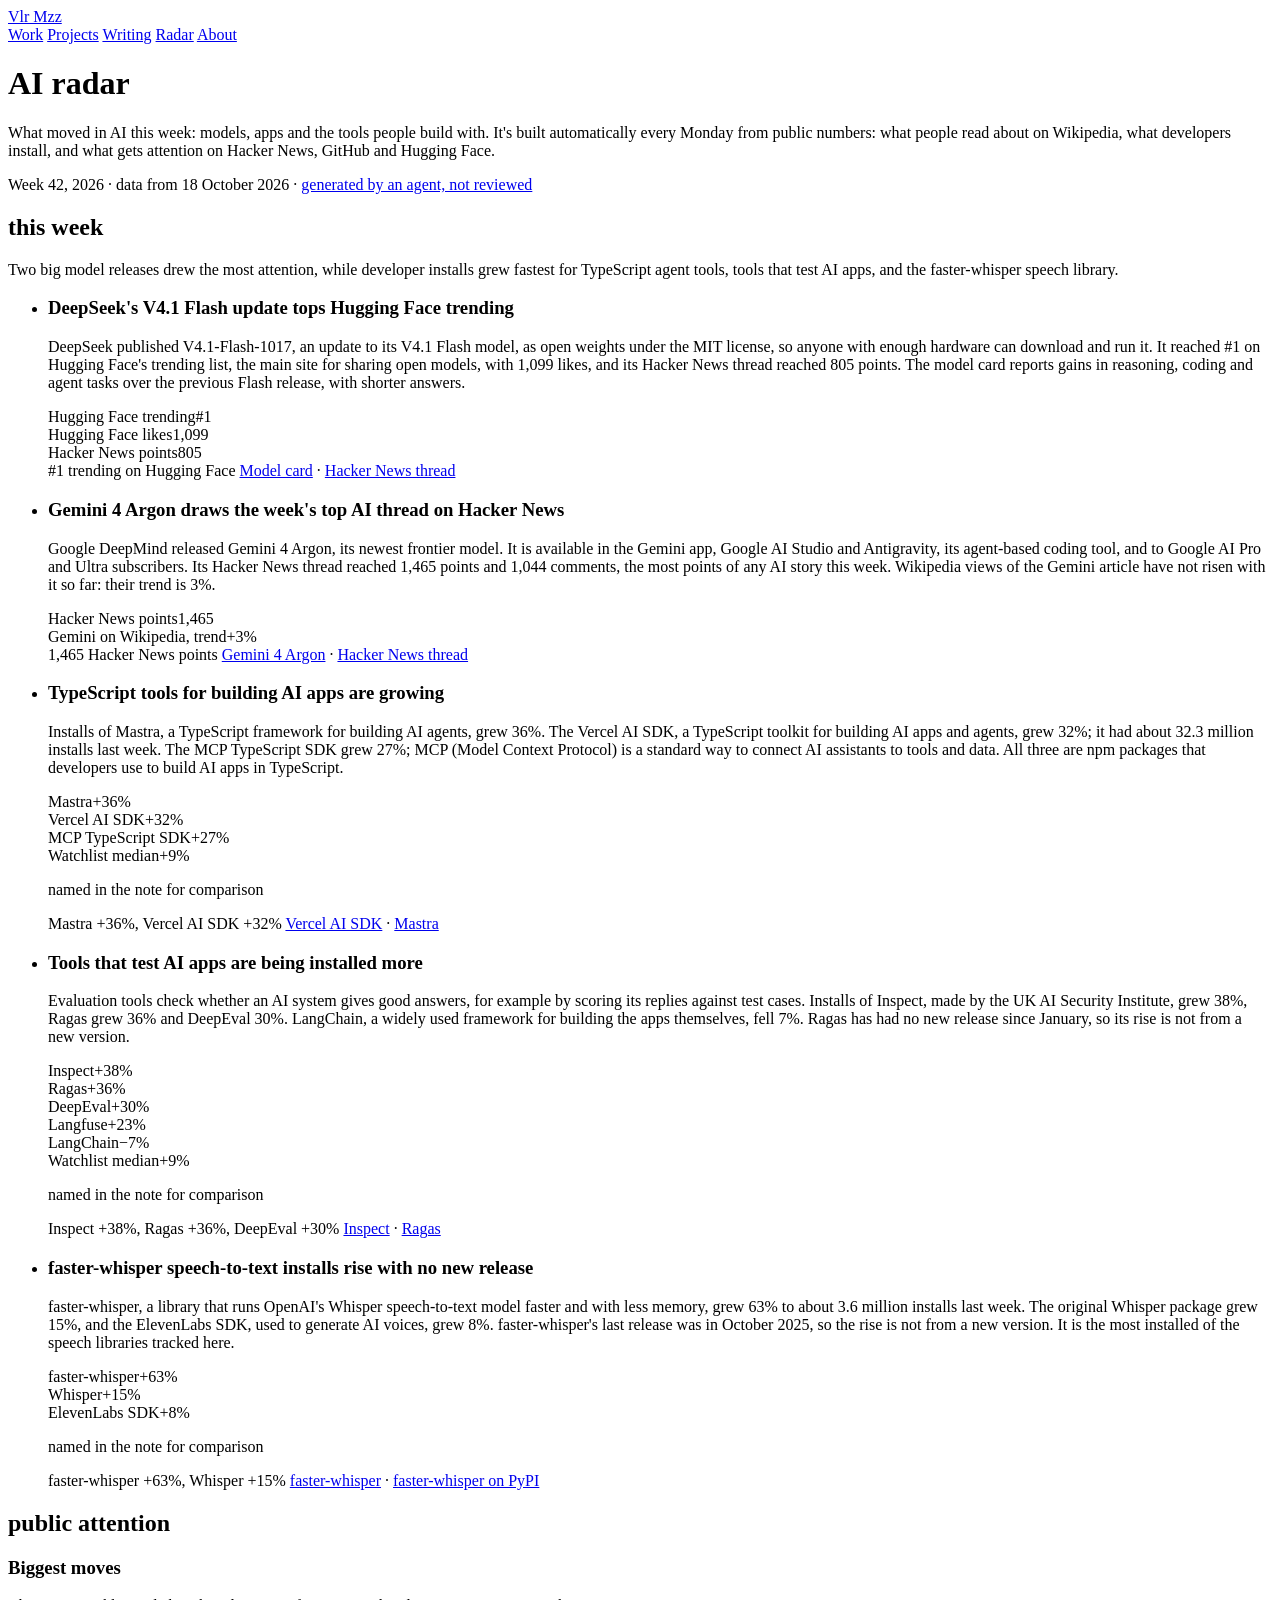
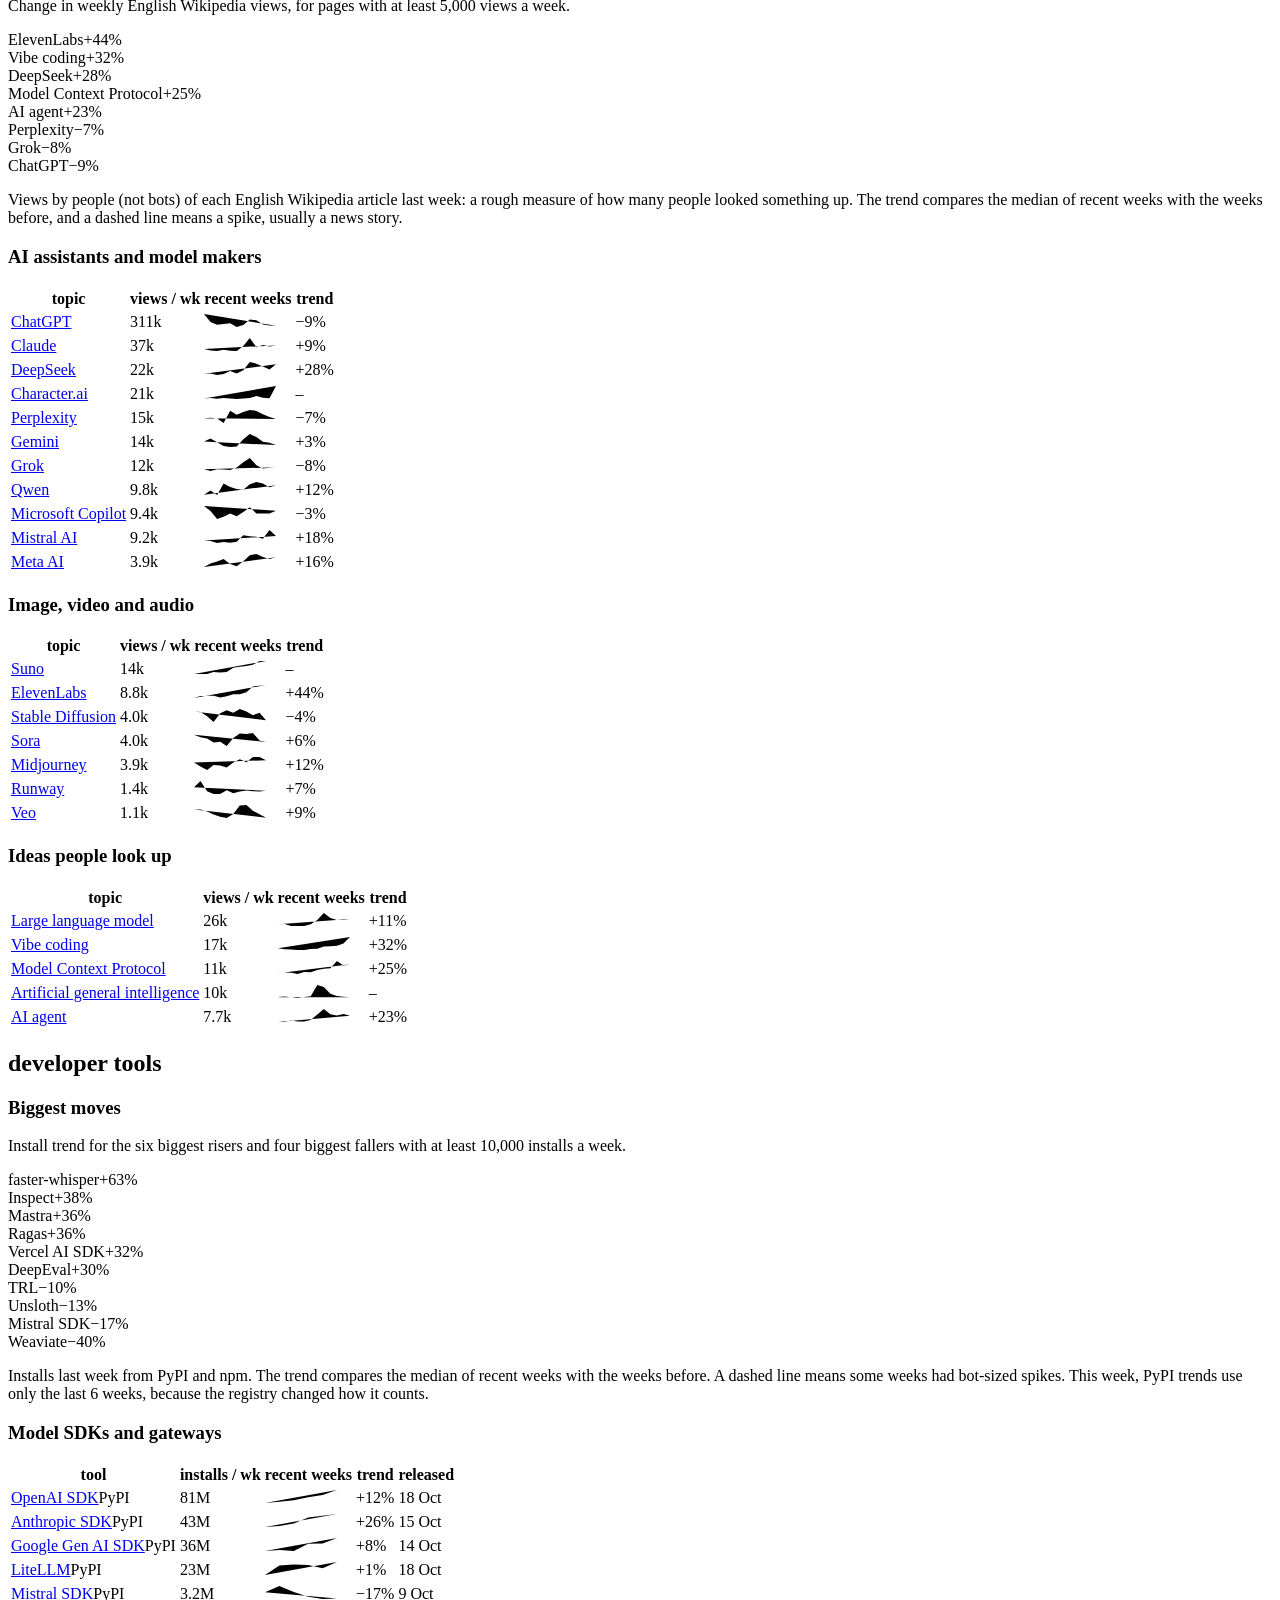
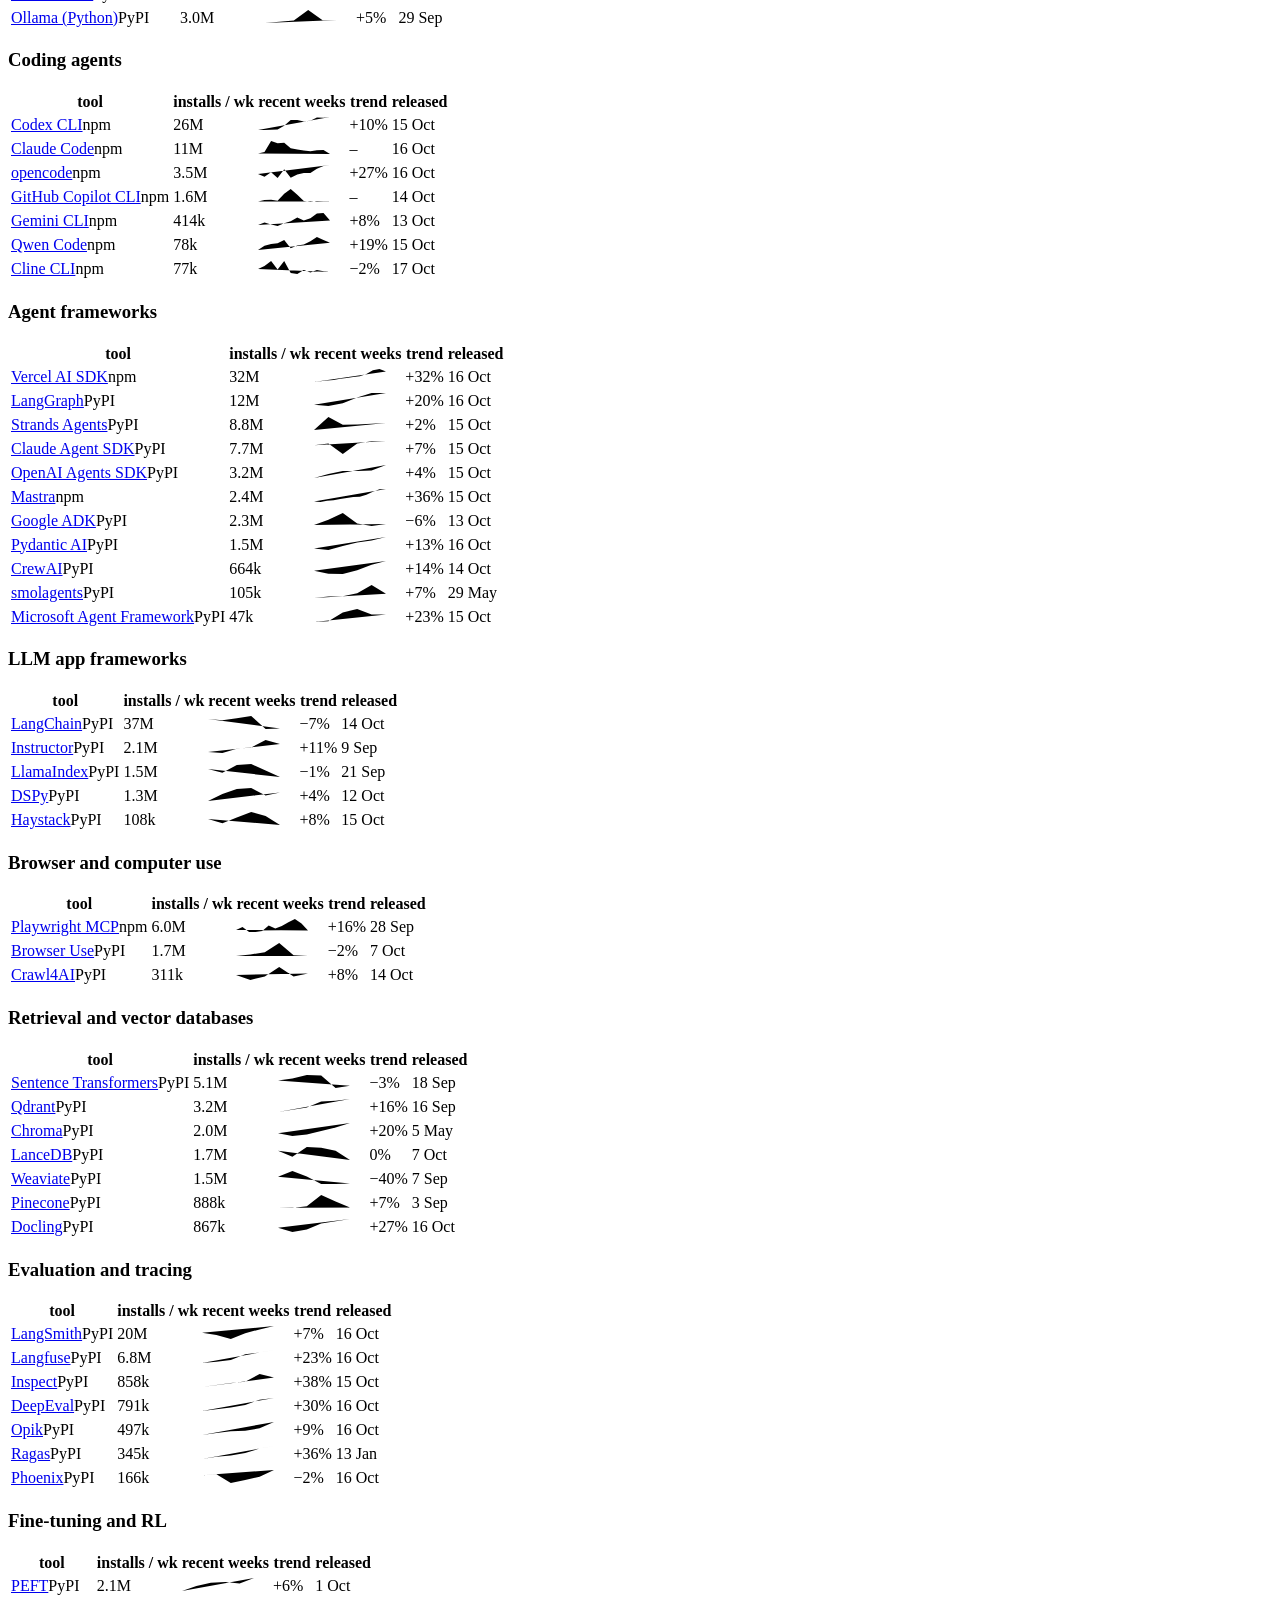
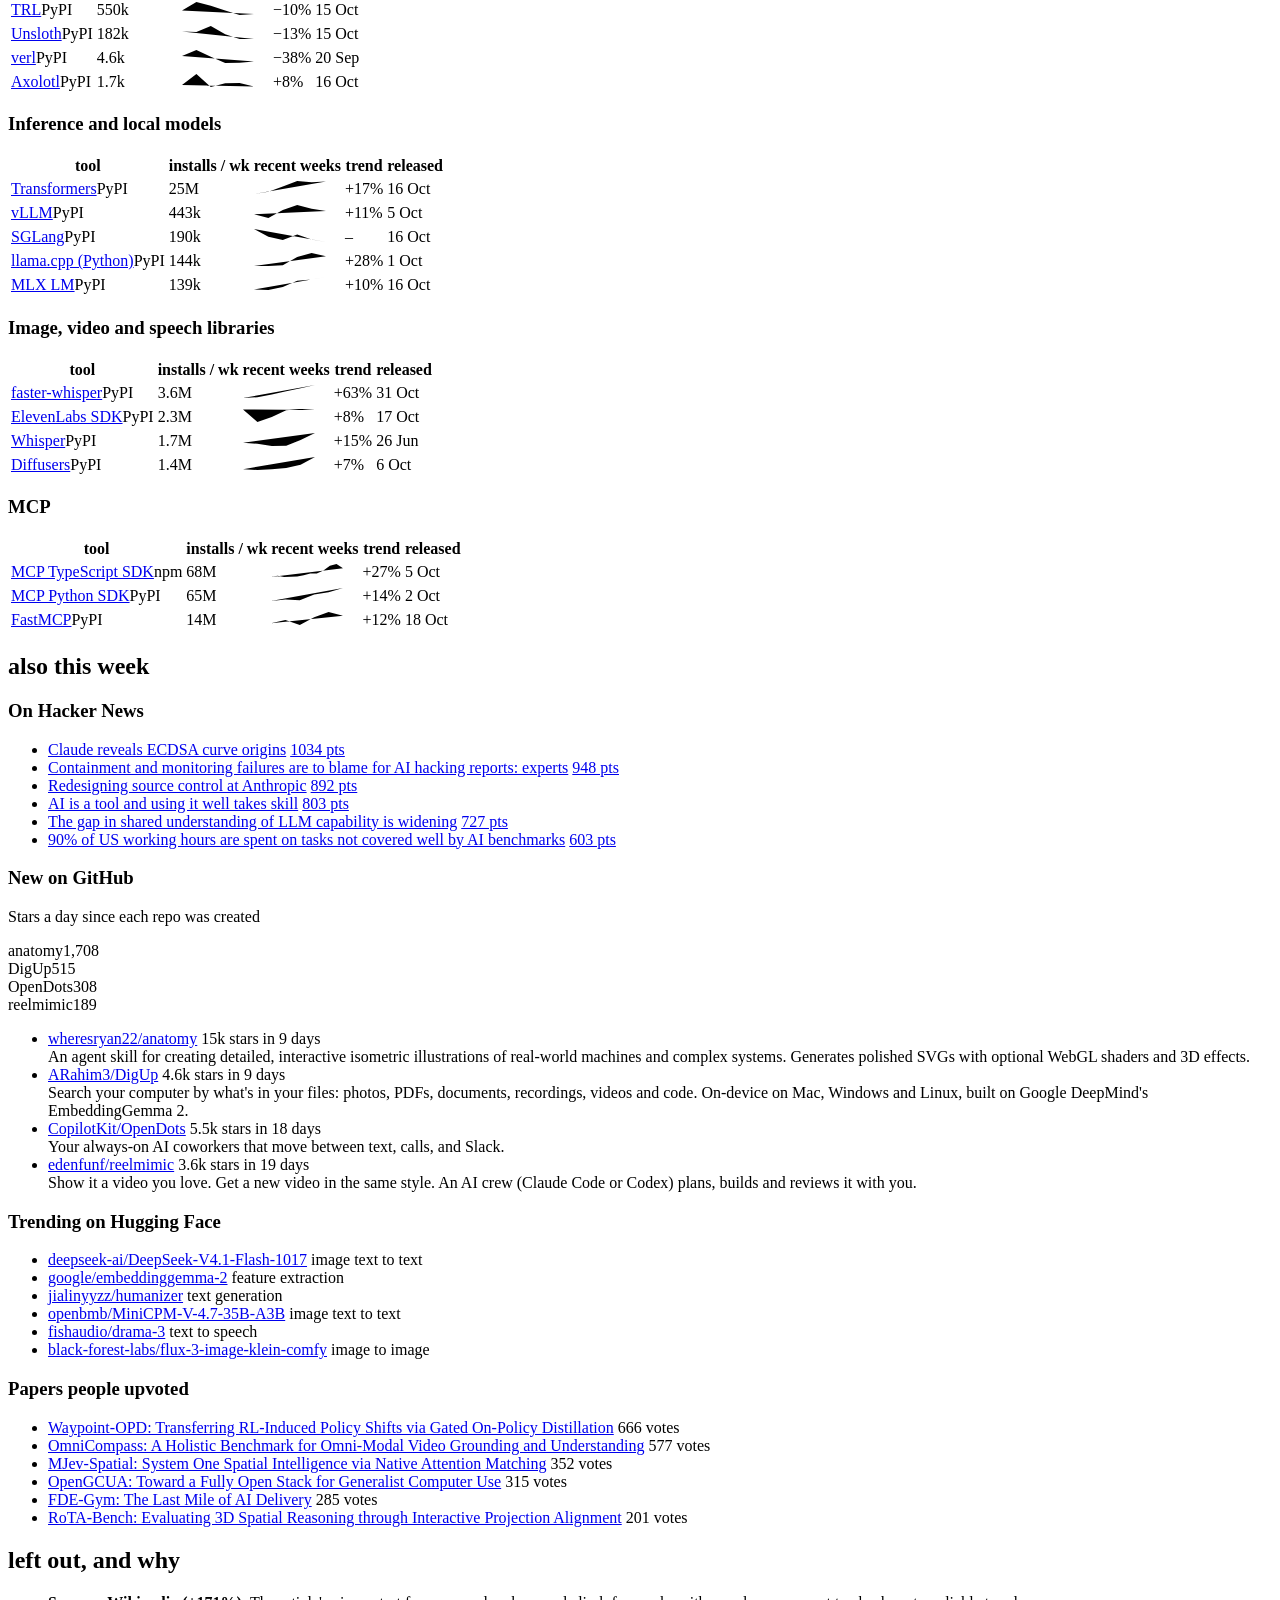
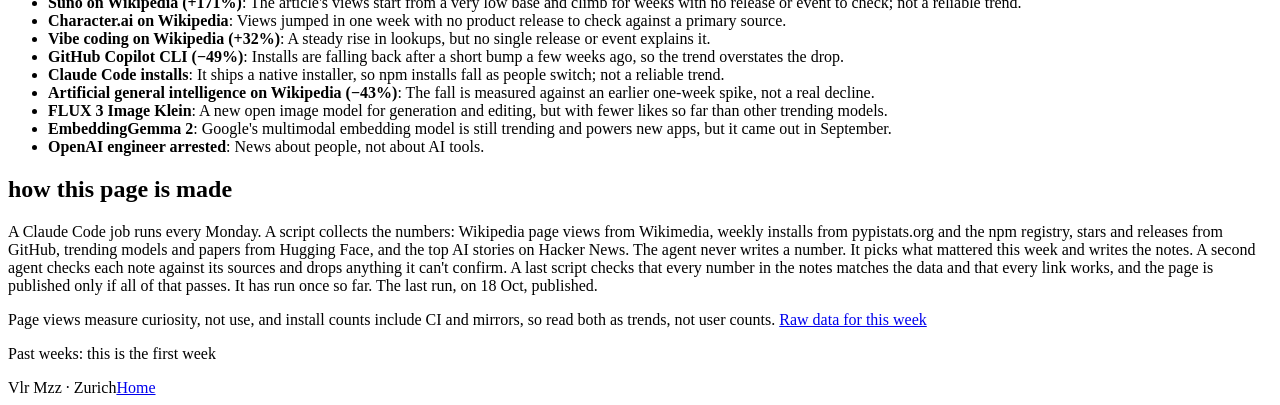
==== commit 02a90b0b: "Week 42, 2026 Co-Authored-By: Claude Opus 5.5 <noreply@anthropic.com>" ====
--- a/index.html
+++ b/index.html
@@ -51,14 +51,14 @@
     <li>
       <h3>TypeScript tools for building AI apps are growing</h3>
       <p>Installs of Mastra, a TypeScript framework for building AI agents, grew 36%. The Vercel AI SDK, a TypeScript toolkit for building AI apps and agents, grew 32%; it had about 32.3 million installs last week. The MCP TypeScript SDK grew 27%; MCP (Model Context Protocol) is a standard way to connect AI assistants to tools and data. All three are npm packages that developers use to build AI apps in TypeScript.</p>
-      <div class="bars" role="img" aria-label="Install trend: Mastra +36%, Vercel AI SDK +32%, MCP TypeScript SDK +27%, Median, all tools +8%"><div class="bar-row" tabindex="0" title="Mastra: +36%"><span class="bl">Mastra</span><span class="bt"><span class="bz" style="left:0.0%"></span><span class="b up pos" style="left:0.0%;width:100.0%"></span></span><span class="bv">+36%</span></div><div class="bar-row" tabindex="0" title="Vercel AI SDK: +32%"><span class="bl">Vercel AI SDK</span><span class="bt"><span class="bz" style="left:0.0%"></span><span class="b up pos" style="left:0.0%;width:88.9%"></span></span><span class="bv">+32%</span></div><div class="bar-row" tabindex="0" title="MCP TypeScript SDK: +27%"><span class="bl">MCP TypeScript SDK</span><span class="bt"><span class="bz" style="left:0.0%"></span><span class="b up pos" style="left:0.0%;width:75.0%"></span></span><span class="bv">+27%</span></div><div class="bar-row" tabindex="0" title="Median, all tools: +8%"><span class="bl">Median, all tools</span><span class="bt"><span class="bz" style="left:0.0%"></span><span class="b ctx pos" style="left:0.0%;width:22.2%"></span></span><span class="bv">+8%</span></div></div><p class="key"><span class="k up"></span>named in the note <span class="k ctx"></span>for comparison</p>
+      <div class="bars" role="img" aria-label="Install trend: Mastra +36%, Vercel AI SDK +32%, MCP TypeScript SDK +27%, Watchlist median +9%"><div class="bar-row" tabindex="0" title="Mastra: +36%"><span class="bl">Mastra</span><span class="bt"><span class="bz" style="left:0.0%"></span><span class="b up pos" style="left:0.0%;width:100.0%"></span></span><span class="bv">+36%</span></div><div class="bar-row" tabindex="0" title="Vercel AI SDK: +32%"><span class="bl">Vercel AI SDK</span><span class="bt"><span class="bz" style="left:0.0%"></span><span class="b up pos" style="left:0.0%;width:88.9%"></span></span><span class="bv">+32%</span></div><div class="bar-row" tabindex="0" title="MCP TypeScript SDK: +27%"><span class="bl">MCP TypeScript SDK</span><span class="bt"><span class="bz" style="left:0.0%"></span><span class="b up pos" style="left:0.0%;width:75.0%"></span></span><span class="bv">+27%</span></div><div class="bar-row" tabindex="0" title="Watchlist median: +9%"><span class="bl">Watchlist median</span><span class="bt"><span class="bz" style="left:0.0%"></span><span class="b ctx pos" style="left:0.0%;width:25.0%"></span></span><span class="bv">+9%</span></div></div><p class="key"><span class="k up"></span>named in the note <span class="k ctx"></span>for comparison</p>
       <span class="meta">Mastra +36%, Vercel AI SDK +32%</span>
       <span class="srcs"><a href="https://github.com/vercel/ai">Vercel AI SDK</a> · <a href="https://github.com/mastra-ai/mastra">Mastra</a></span>
     </li>
     <li>
       <h3>Tools that test AI apps are being installed more</h3>
       <p>Evaluation tools check whether an AI system gives good answers, for example by scoring its replies against test cases. Installs of Inspect, made by the UK AI Security Institute, grew 38%, Ragas grew 36% and DeepEval 30%. LangChain, a widely used framework for building the apps themselves, fell 7%. Ragas has had no new release since January, so its rise is not from a new version.</p>
-      <div class="bars" role="img" aria-label="Install trend: Inspect +38%, Ragas +36%, DeepEval +30%, Langfuse +23%, LangChain −7%, Median, all tools +8%"><div class="bar-row" tabindex="0" title="Inspect: +38%"><span class="bl">Inspect</span><span class="bt"><span class="bz" style="left:15.6%"></span><span class="b up pos" style="left:15.6%;width:84.4%"></span></span><span class="bv">+38%</span></div><div class="bar-row" tabindex="0" title="Ragas: +36%"><span class="bl">Ragas</span><span class="bt"><span class="bz" style="left:15.6%"></span><span class="b up pos" style="left:15.6%;width:80.0%"></span></span><span class="bv">+36%</span></div><div class="bar-row" tabindex="0" title="DeepEval: +30%"><span class="bl">DeepEval</span><span class="bt"><span class="bz" style="left:15.6%"></span><span class="b up pos" style="left:15.6%;width:66.7%"></span></span><span class="bv">+30%</span></div><div class="bar-row" tabindex="0" title="Langfuse: +23%"><span class="bl">Langfuse</span><span class="bt"><span class="bz" style="left:15.6%"></span><span class="b ctx pos" style="left:15.6%;width:51.1%"></span></span><span class="bv">+23%</span></div><div class="bar-row" tabindex="0" title="LangChain: −7%"><span class="bl">LangChain</span><span class="bt"><span class="bz" style="left:15.6%"></span><span class="b ctx neg" style="left:0.0%;width:15.6%"></span></span><span class="bv">−7%</span></div><div class="bar-row" tabindex="0" title="Median, all tools: +8%"><span class="bl">Median, all tools</span><span class="bt"><span class="bz" style="left:15.6%"></span><span class="b ctx pos" style="left:15.6%;width:17.8%"></span></span><span class="bv">+8%</span></div></div><p class="key"><span class="k up"></span>named in the note <span class="k ctx"></span>for comparison</p>
+      <div class="bars" role="img" aria-label="Install trend: Inspect +38%, Ragas +36%, DeepEval +30%, Langfuse +23%, LangChain −7%, Watchlist median +9%"><div class="bar-row" tabindex="0" title="Inspect: +38%"><span class="bl">Inspect</span><span class="bt"><span class="bz" style="left:15.6%"></span><span class="b up pos" style="left:15.6%;width:84.4%"></span></span><span class="bv">+38%</span></div><div class="bar-row" tabindex="0" title="Ragas: +36%"><span class="bl">Ragas</span><span class="bt"><span class="bz" style="left:15.6%"></span><span class="b up pos" style="left:15.6%;width:80.0%"></span></span><span class="bv">+36%</span></div><div class="bar-row" tabindex="0" title="DeepEval: +30%"><span class="bl">DeepEval</span><span class="bt"><span class="bz" style="left:15.6%"></span><span class="b up pos" style="left:15.6%;width:66.7%"></span></span><span class="bv">+30%</span></div><div class="bar-row" tabindex="0" title="Langfuse: +23%"><span class="bl">Langfuse</span><span class="bt"><span class="bz" style="left:15.6%"></span><span class="b ctx pos" style="left:15.6%;width:51.1%"></span></span><span class="bv">+23%</span></div><div class="bar-row" tabindex="0" title="LangChain: −7%"><span class="bl">LangChain</span><span class="bt"><span class="bz" style="left:15.6%"></span><span class="b ctx neg" style="left:0.0%;width:15.6%"></span></span><span class="bv">−7%</span></div><div class="bar-row" tabindex="0" title="Watchlist median: +9%"><span class="bl">Watchlist median</span><span class="bt"><span class="bz" style="left:15.6%"></span><span class="b ctx pos" style="left:15.6%;width:20.0%"></span></span><span class="bv">+9%</span></div></div><p class="key"><span class="k up"></span>named in the note <span class="k ctx"></span>for comparison</p>
       <span class="meta">Inspect +38%, Ragas +36%, DeepEval +30%</span>
       <span class="srcs"><a href="https://github.com/UKGovernmentBEIS/inspect_ai">Inspect</a> · <a href="https://github.com/explodinggradients/ragas">Ragas</a></span>
     </li>
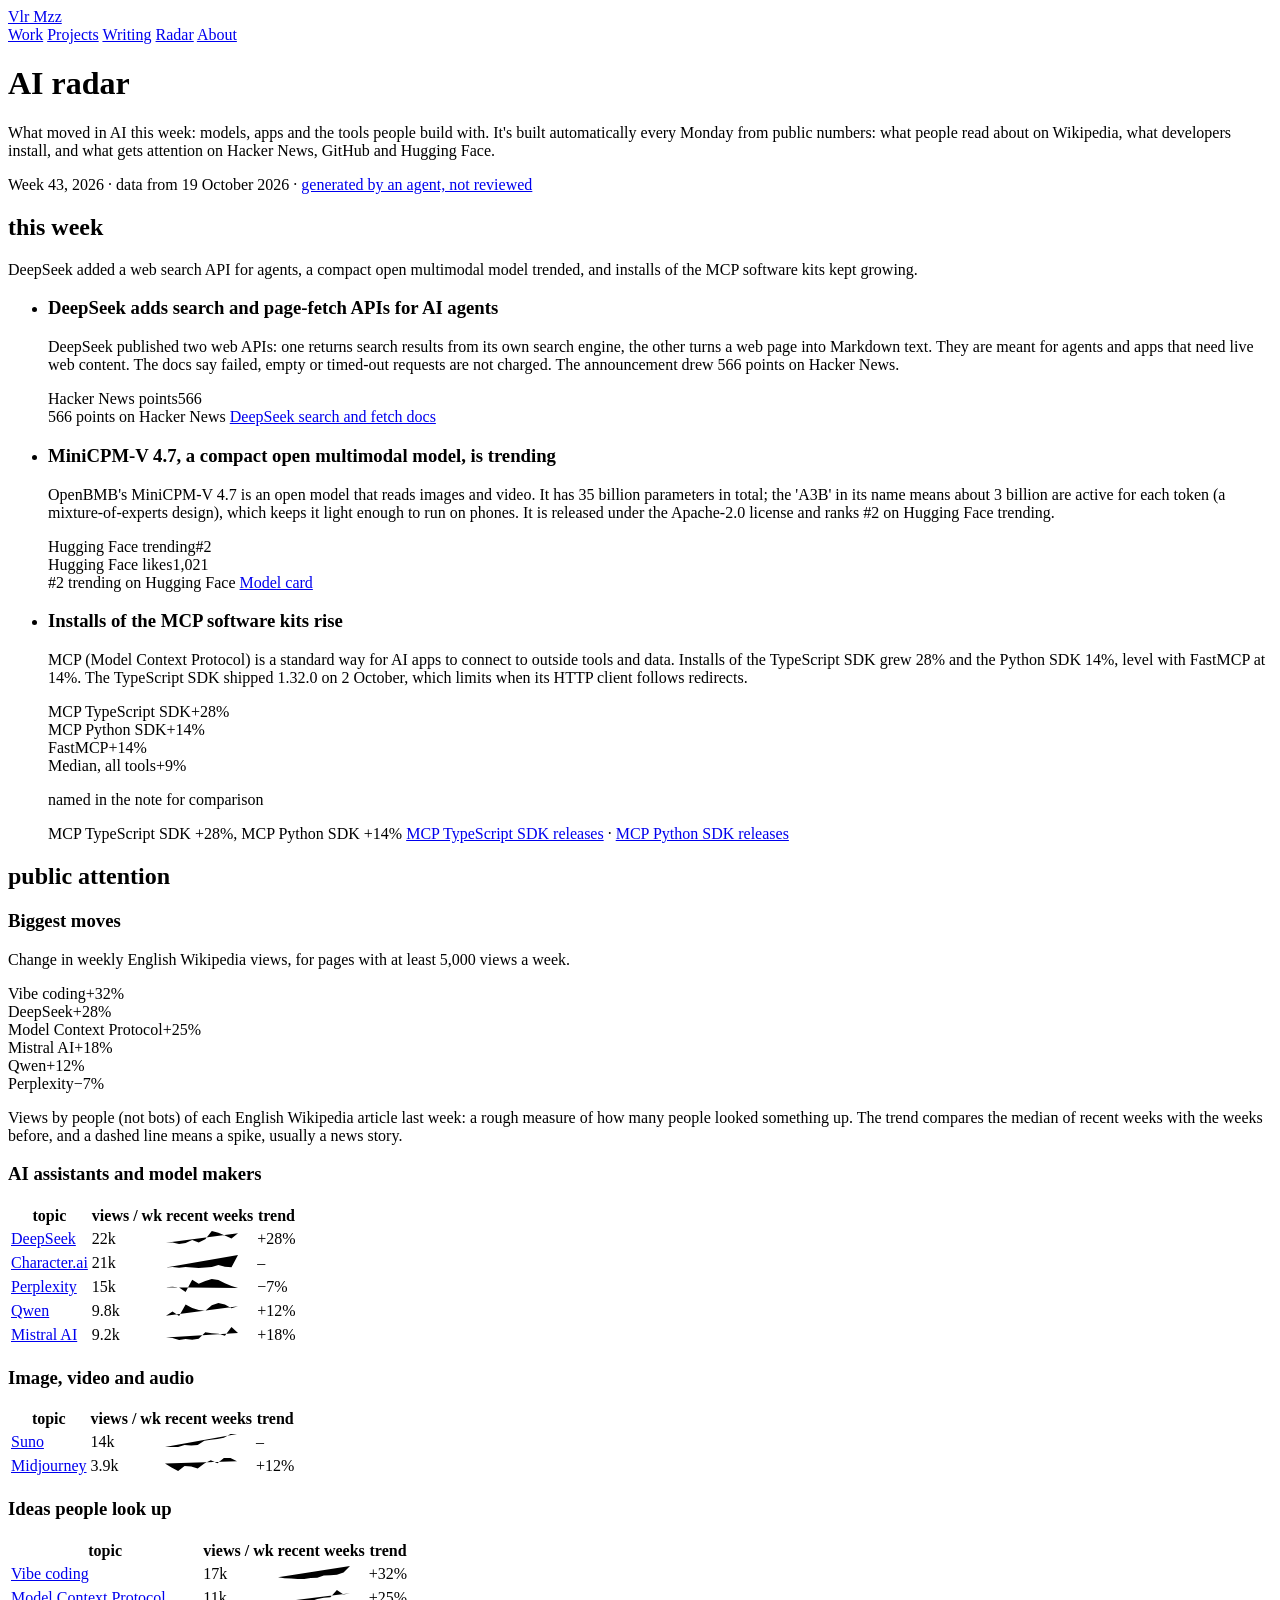
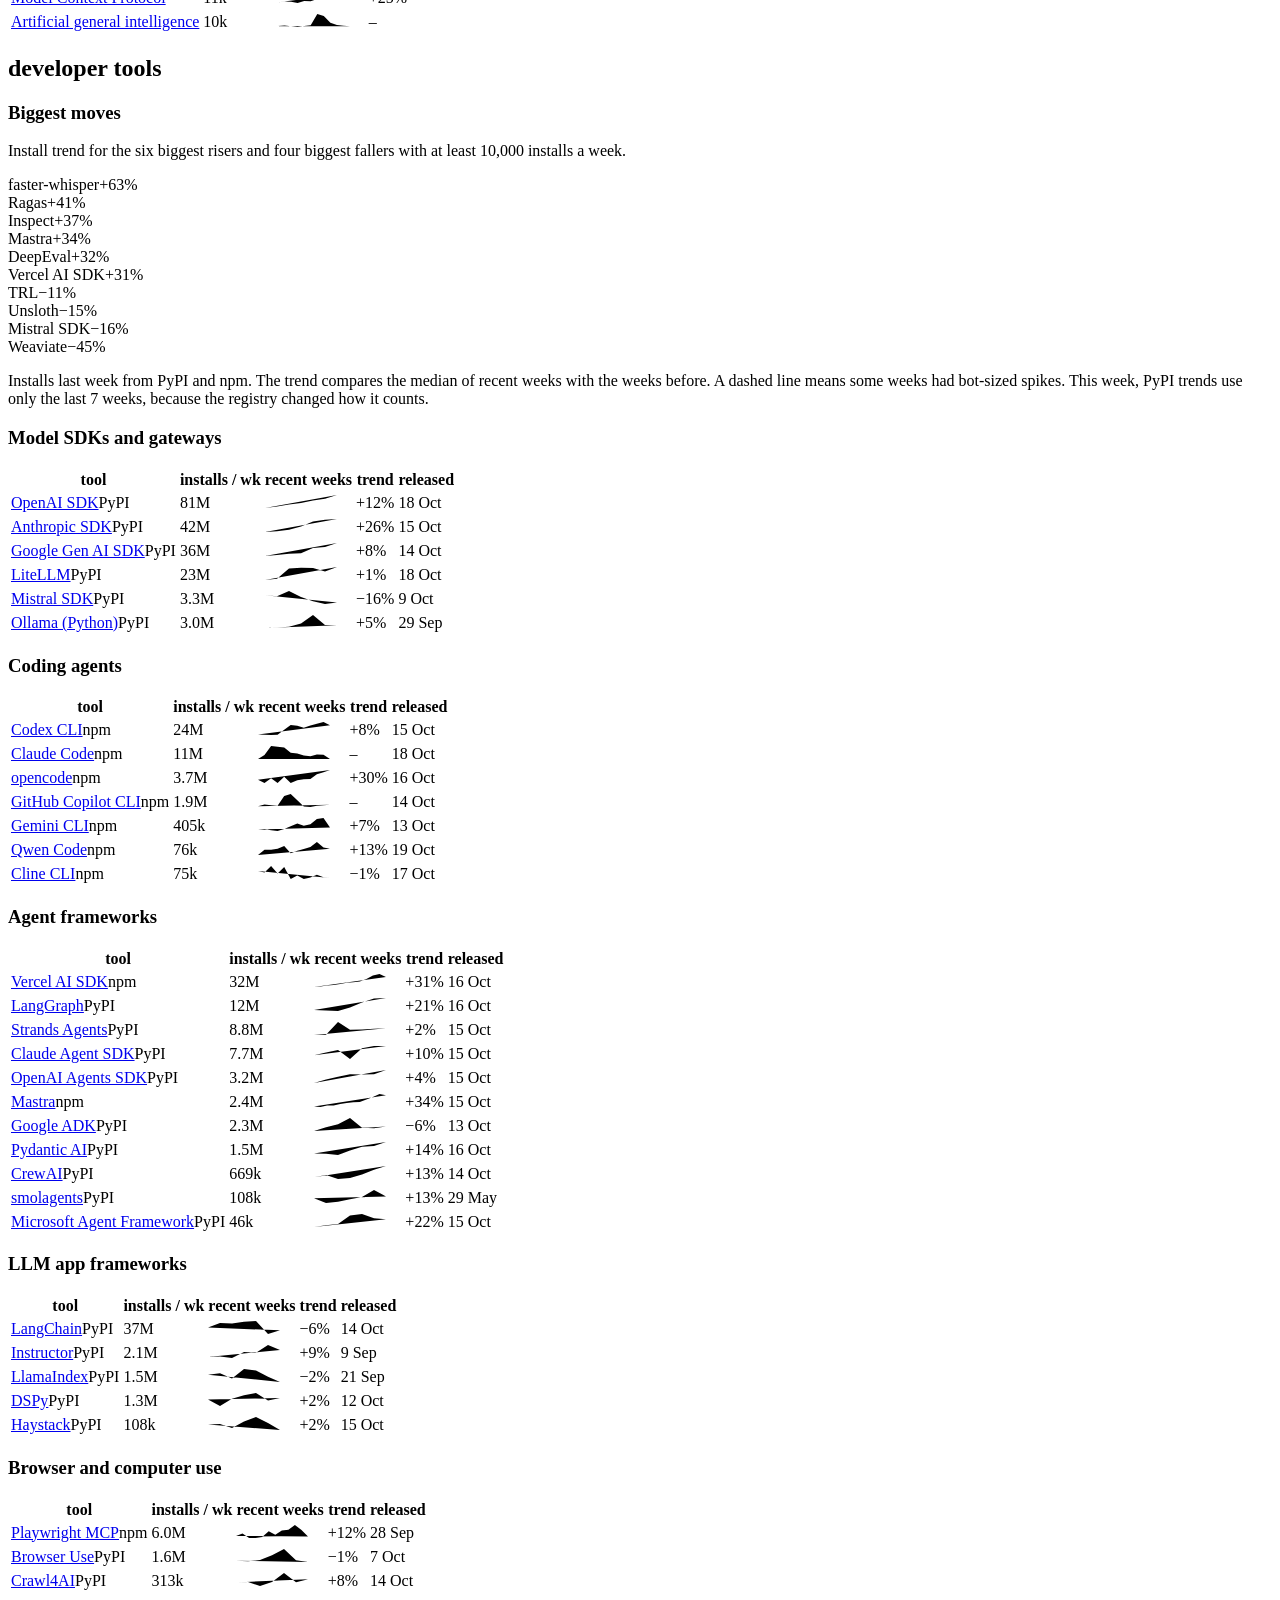
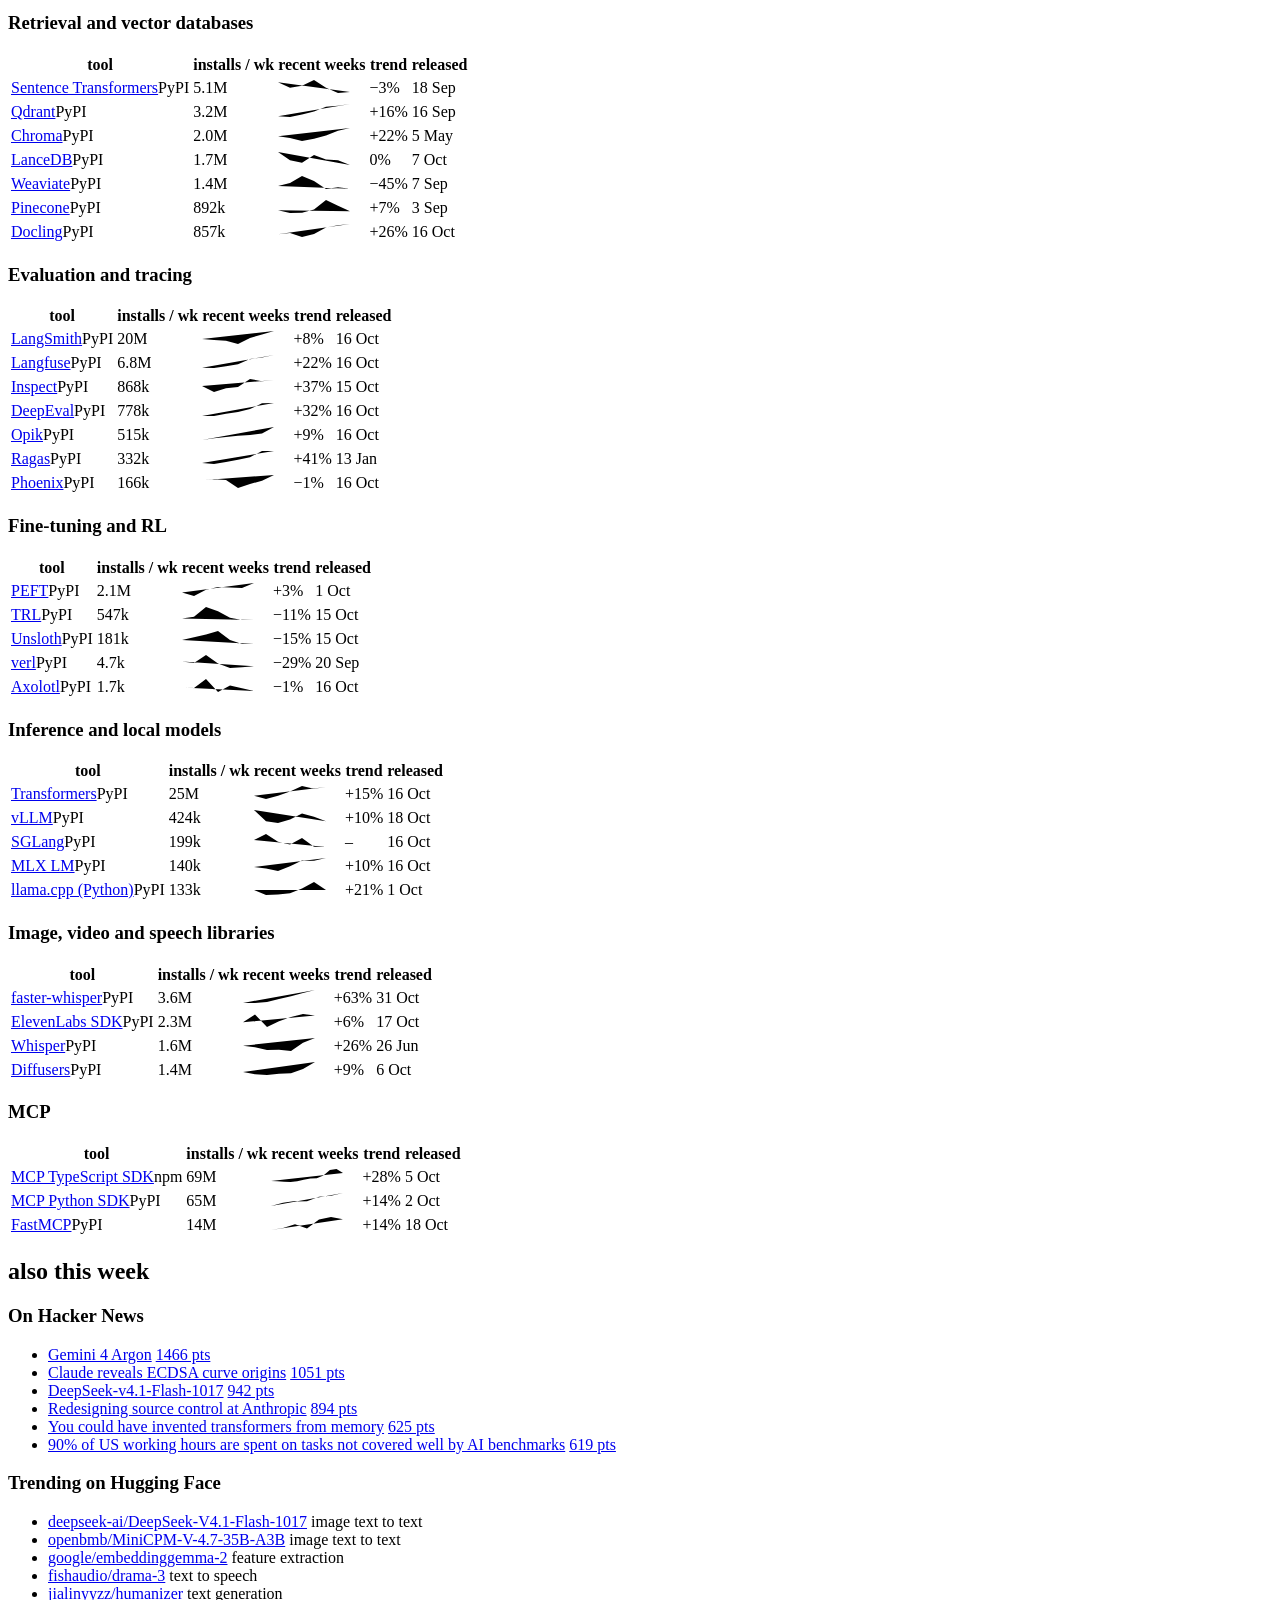
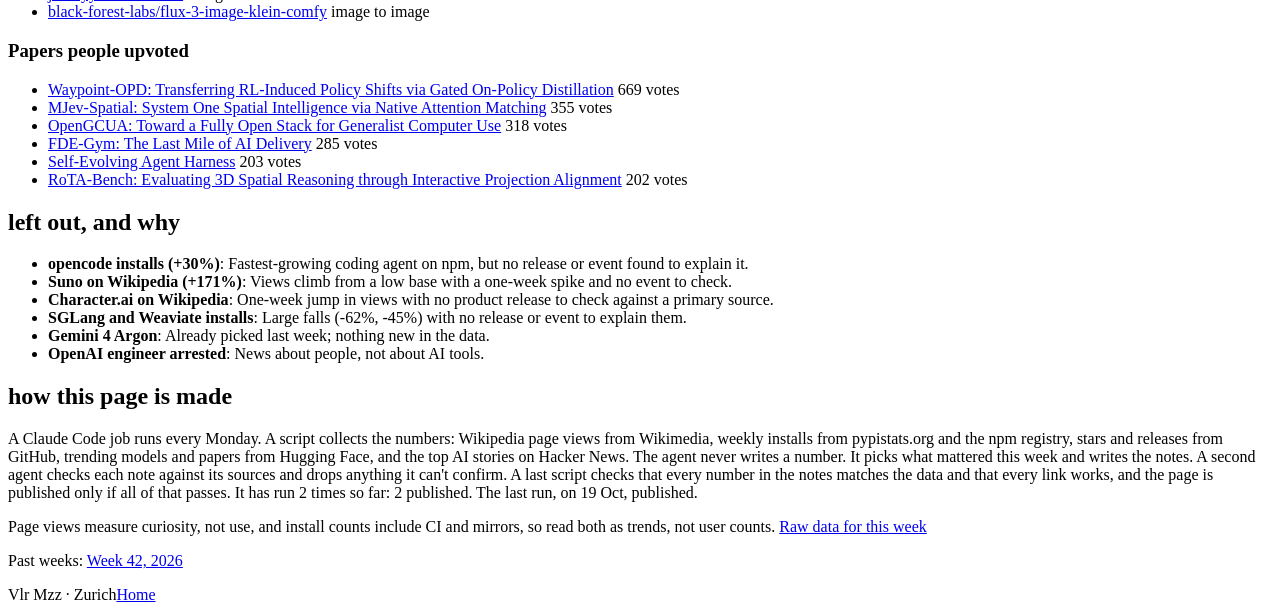
==== commit ec970e96: "Week 43, 2026 Co-Authored-By: Claude Sonnet 5.5 <noreply@anthropic.com> Claude-Session: https://clau" ====
--- a/index.html
+++ b/index.html
@@ -29,72 +29,44 @@
 <main class="wrap">
   <h1 class="page-title">AI radar</h1>
   <p class="lede">What moved in AI this week: models, apps and the tools people build with. It's built automatically every Monday from public numbers: what people read about on Wikipedia, what developers install, and what gets attention on Hacker News, GitHub and Hugging Face.</p>
-  <p class="post-meta">Week 42, 2026 · data from 18 October 2026 · <a href="#method">generated by an agent, not reviewed</a></p>
+  <p class="post-meta">Week 43, 2026 · data from 19 October 2026 · <a href="#method">generated by an agent, not reviewed</a></p>
 
   <h2 class="sec-label">this week</h2>
-  <p class="summary">Two big model releases drew the most attention, while developer installs grew fastest for TypeScript agent tools, tools that test AI apps, and the faster-whisper speech library.</p>
+  <p class="summary">DeepSeek added a web search API for agents, a compact open multimodal model trended, and installs of the MCP software kits kept growing.</p>
   <ul class="entries picks">
     <li>
-      <h3>DeepSeek&#x27;s V4.1 Flash update tops Hugging Face trending</h3>
-      <p>DeepSeek published V4.1-Flash-1017, an update to its V4.1 Flash model, as open weights under the MIT license, so anyone with enough hardware can download and run it. It reached #1 on Hugging Face&#x27;s trending list, the main site for sharing open models, with 1,099 likes, and its Hacker News thread reached 805 points. The model card reports gains in reasoning, coding and agent tasks over the previous Flash release, with shorter answers.</p>
-      <div class="stats"><div class="stat"><span class="sl">Hugging Face trending</span><span class="sv">#1</span></div><div class="stat"><span class="sl">Hugging Face likes</span><span class="sv">1,099</span></div><div class="stat"><span class="sl">Hacker News points</span><span class="sv">805</span></div></div>
-      <span class="meta">#1 trending on Hugging Face</span>
-      <span class="srcs"><a href="https://huggingface.co/deepseek-ai/DeepSeek-V4.1-Flash-1017">Model card</a> · <a href="https://news.ycombinator.com/item?id=50129045">Hacker News thread</a></span>
+      <h3>DeepSeek adds search and page-fetch APIs for AI agents</h3>
+      <p>DeepSeek published two web APIs: one returns search results from its own search engine, the other turns a web page into Markdown text. They are meant for agents and apps that need live web content. The docs say failed, empty or timed-out requests are not charged. The announcement drew 566 points on Hacker News.</p>
+      <div class="stats"><div class="stat"><span class="sl">Hacker News points</span><span class="sv">566</span></div></div>
+      <span class="meta">566 points on Hacker News</span>
+      <span class="srcs"><a href="https://api-docs.deepseek.com/guides/search/">DeepSeek search and fetch docs</a></span>
     </li>
     <li>
-      <h3>Gemini 4 Argon draws the week&#x27;s top AI thread on Hacker News</h3>
-      <p>Google DeepMind released Gemini 4 Argon, its newest frontier model. It is available in the Gemini app, Google AI Studio and Antigravity, its agent-based coding tool, and to Google AI Pro and Ultra subscribers. Its Hacker News thread reached 1,465 points and 1,044 comments, the most points of any AI story this week. Wikipedia views of the Gemini article have not risen with it so far: their trend is 3%.</p>
-      <div class="stats"><div class="stat"><span class="sl">Hacker News points</span><span class="sv">1,465</span></div><div class="stat"><span class="sl">Gemini on Wikipedia, trend</span><span class="sv">+3%</span></div></div>
-      <span class="meta">1,465 Hacker News points</span>
-      <span class="srcs"><a href="https://deepmind.google/models/gemini/">Gemini 4 Argon</a> · <a href="https://news.ycombinator.com/item?id=50073879">Hacker News thread</a></span>
+      <h3>MiniCPM-V 4.7, a compact open multimodal model, is trending</h3>
+      <p>OpenBMB&#x27;s MiniCPM-V 4.7 is an open model that reads images and video. It has 35 billion parameters in total; the &#x27;A3B&#x27; in its name means about 3 billion are active for each token (a mixture-of-experts design), which keeps it light enough to run on phones. It is released under the Apache-2.0 license and ranks #2 on Hugging Face trending.</p>
+      <div class="stats"><div class="stat"><span class="sl">Hugging Face trending</span><span class="sv">#2</span></div><div class="stat"><span class="sl">Hugging Face likes</span><span class="sv">1,021</span></div></div>
+      <span class="meta">#2 trending on Hugging Face</span>
+      <span class="srcs"><a href="https://huggingface.co/openbmb/MiniCPM-V-4.7-35B-A3B">Model card</a></span>
     </li>
     <li>
-      <h3>TypeScript tools for building AI apps are growing</h3>
-      <p>Installs of Mastra, a TypeScript framework for building AI agents, grew 36%. The Vercel AI SDK, a TypeScript toolkit for building AI apps and agents, grew 32%; it had about 32.3 million installs last week. The MCP TypeScript SDK grew 27%; MCP (Model Context Protocol) is a standard way to connect AI assistants to tools and data. All three are npm packages that developers use to build AI apps in TypeScript.</p>
-      <div class="bars" role="img" aria-label="Install trend: Mastra +36%, Vercel AI SDK +32%, MCP TypeScript SDK +27%, Watchlist median +9%"><div class="bar-row" tabindex="0" title="Mastra: +36%"><span class="bl">Mastra</span><span class="bt"><span class="bz" style="left:0.0%"></span><span class="b up pos" style="left:0.0%;width:100.0%"></span></span><span class="bv">+36%</span></div><div class="bar-row" tabindex="0" title="Vercel AI SDK: +32%"><span class="bl">Vercel AI SDK</span><span class="bt"><span class="bz" style="left:0.0%"></span><span class="b up pos" style="left:0.0%;width:88.9%"></span></span><span class="bv">+32%</span></div><div class="bar-row" tabindex="0" title="MCP TypeScript SDK: +27%"><span class="bl">MCP TypeScript SDK</span><span class="bt"><span class="bz" style="left:0.0%"></span><span class="b up pos" style="left:0.0%;width:75.0%"></span></span><span class="bv">+27%</span></div><div class="bar-row" tabindex="0" title="Watchlist median: +9%"><span class="bl">Watchlist median</span><span class="bt"><span class="bz" style="left:0.0%"></span><span class="b ctx pos" style="left:0.0%;width:25.0%"></span></span><span class="bv">+9%</span></div></div><p class="key"><span class="k up"></span>named in the note <span class="k ctx"></span>for comparison</p>
-      <span class="meta">Mastra +36%, Vercel AI SDK +32%</span>
-      <span class="srcs"><a href="https://github.com/vercel/ai">Vercel AI SDK</a> · <a href="https://github.com/mastra-ai/mastra">Mastra</a></span>
-    </li>
-    <li>
-      <h3>Tools that test AI apps are being installed more</h3>
-      <p>Evaluation tools check whether an AI system gives good answers, for example by scoring its replies against test cases. Installs of Inspect, made by the UK AI Security Institute, grew 38%, Ragas grew 36% and DeepEval 30%. LangChain, a widely used framework for building the apps themselves, fell 7%. Ragas has had no new release since January, so its rise is not from a new version.</p>
-      <div class="bars" role="img" aria-label="Install trend: Inspect +38%, Ragas +36%, DeepEval +30%, Langfuse +23%, LangChain −7%, Watchlist median +9%"><div class="bar-row" tabindex="0" title="Inspect: +38%"><span class="bl">Inspect</span><span class="bt"><span class="bz" style="left:15.6%"></span><span class="b up pos" style="left:15.6%;width:84.4%"></span></span><span class="bv">+38%</span></div><div class="bar-row" tabindex="0" title="Ragas: +36%"><span class="bl">Ragas</span><span class="bt"><span class="bz" style="left:15.6%"></span><span class="b up pos" style="left:15.6%;width:80.0%"></span></span><span class="bv">+36%</span></div><div class="bar-row" tabindex="0" title="DeepEval: +30%"><span class="bl">DeepEval</span><span class="bt"><span class="bz" style="left:15.6%"></span><span class="b up pos" style="left:15.6%;width:66.7%"></span></span><span class="bv">+30%</span></div><div class="bar-row" tabindex="0" title="Langfuse: +23%"><span class="bl">Langfuse</span><span class="bt"><span class="bz" style="left:15.6%"></span><span class="b ctx pos" style="left:15.6%;width:51.1%"></span></span><span class="bv">+23%</span></div><div class="bar-row" tabindex="0" title="LangChain: −7%"><span class="bl">LangChain</span><span class="bt"><span class="bz" style="left:15.6%"></span><span class="b ctx neg" style="left:0.0%;width:15.6%"></span></span><span class="bv">−7%</span></div><div class="bar-row" tabindex="0" title="Watchlist median: +9%"><span class="bl">Watchlist median</span><span class="bt"><span class="bz" style="left:15.6%"></span><span class="b ctx pos" style="left:15.6%;width:20.0%"></span></span><span class="bv">+9%</span></div></div><p class="key"><span class="k up"></span>named in the note <span class="k ctx"></span>for comparison</p>
-      <span class="meta">Inspect +38%, Ragas +36%, DeepEval +30%</span>
-      <span class="srcs"><a href="https://github.com/UKGovernmentBEIS/inspect_ai">Inspect</a> · <a href="https://github.com/explodinggradients/ragas">Ragas</a></span>
-    </li>
-    <li>
-      <h3>faster-whisper speech-to-text installs rise with no new release</h3>
-      <p>faster-whisper, a library that runs OpenAI&#x27;s Whisper speech-to-text model faster and with less memory, grew 63% to about 3.6 million installs last week. The original Whisper package grew 15%, and the ElevenLabs SDK, used to generate AI voices, grew 8%. faster-whisper&#x27;s last release was in October 2025, so the rise is not from a new version. It is the most installed of the speech libraries tracked here.</p>
-      <div class="bars" role="img" aria-label="Install trend: faster-whisper +63%, Whisper +15%, ElevenLabs SDK +8%"><div class="bar-row" tabindex="0" title="faster-whisper: +63%"><span class="bl">faster-whisper</span><span class="bt"><span class="bz" style="left:0.0%"></span><span class="b up pos" style="left:0.0%;width:100.0%"></span></span><span class="bv">+63%</span></div><div class="bar-row" tabindex="0" title="Whisper: +15%"><span class="bl">Whisper</span><span class="bt"><span class="bz" style="left:0.0%"></span><span class="b ctx pos" style="left:0.0%;width:23.8%"></span></span><span class="bv">+15%</span></div><div class="bar-row" tabindex="0" title="ElevenLabs SDK: +8%"><span class="bl">ElevenLabs SDK</span><span class="bt"><span class="bz" style="left:0.0%"></span><span class="b ctx pos" style="left:0.0%;width:12.7%"></span></span><span class="bv">+8%</span></div></div><p class="key"><span class="k up"></span>named in the note <span class="k ctx"></span>for comparison</p>
-      <span class="meta">faster-whisper +63%, Whisper +15%</span>
-      <span class="srcs"><a href="https://github.com/SYSTRAN/faster-whisper">faster-whisper</a> · <a href="https://pypi.org/project/faster-whisper/">faster-whisper on PyPI</a></span>
+      <h3>Installs of the MCP software kits rise</h3>
+      <p>MCP (Model Context Protocol) is a standard way for AI apps to connect to outside tools and data. Installs of the TypeScript SDK grew 28% and the Python SDK 14%, level with FastMCP at 14%. The TypeScript SDK shipped 1.32.0 on 2 October, which limits when its HTTP client follows redirects.</p>
+      <div class="bars" role="img" aria-label="Install trend: MCP TypeScript SDK +28%, MCP Python SDK +14%, FastMCP +14%, Median, all tools +9%"><div class="bar-row" tabindex="0" title="MCP TypeScript SDK: +28%"><span class="bl">MCP TypeScript SDK</span><span class="bt"><span class="bz" style="left:0.0%"></span><span class="b up pos" style="left:0.0%;width:100.0%"></span></span><span class="bv">+28%</span></div><div class="bar-row" tabindex="0" title="MCP Python SDK: +14%"><span class="bl">MCP Python SDK</span><span class="bt"><span class="bz" style="left:0.0%"></span><span class="b up pos" style="left:0.0%;width:50.0%"></span></span><span class="bv">+14%</span></div><div class="bar-row" tabindex="0" title="FastMCP: +14%"><span class="bl">FastMCP</span><span class="bt"><span class="bz" style="left:0.0%"></span><span class="b ctx pos" style="left:0.0%;width:50.0%"></span></span><span class="bv">+14%</span></div><div class="bar-row" tabindex="0" title="Median, all tools: +9%"><span class="bl">Median, all tools</span><span class="bt"><span class="bz" style="left:0.0%"></span><span class="b ctx pos" style="left:0.0%;width:32.1%"></span></span><span class="bv">+9%</span></div></div><p class="key"><span class="k up"></span>named in the note <span class="k ctx"></span>for comparison</p>
+      <span class="meta">MCP TypeScript SDK +28%, MCP Python SDK +14%</span>
+      <span class="srcs"><a href="https://github.com/modelcontextprotocol/typescript-sdk/releases">MCP TypeScript SDK releases</a> · <a href="https://github.com/modelcontextprotocol/python-sdk/releases">MCP Python SDK releases</a></span>
     </li>
   </ul>
 
   <h2 class="sec-label">public attention</h2>
   <h3 class="cat">Biggest moves</h3>
   <p class="meta cap">Change in weekly English Wikipedia views, for pages with at least 5,000 views a week.</p>
-  <div class="bars" role="img" aria-label="Biggest changes in Wikipedia views"><div class="bar-row" tabindex="0" title="ElevenLabs: +44%"><span class="bl">ElevenLabs</span><span class="bt"><span class="bz" style="left:17.0%"></span><span class="b up pos" style="left:17.0%;width:83.0%"></span></span><span class="bv">+44%</span></div><div class="bar-row" tabindex="0" title="Vibe coding: +32%"><span class="bl">Vibe coding</span><span class="bt"><span class="bz" style="left:17.0%"></span><span class="b up pos" style="left:17.0%;width:60.4%"></span></span><span class="bv">+32%</span></div><div class="bar-row" tabindex="0" title="DeepSeek: +28%"><span class="bl">DeepSeek</span><span class="bt"><span class="bz" style="left:17.0%"></span><span class="b up pos" style="left:17.0%;width:52.8%"></span></span><span class="bv">+28%</span></div><div class="bar-row" tabindex="0" title="Model Context Protocol: +25%"><span class="bl">Model Context Protocol</span><span class="bt"><span class="bz" style="left:17.0%"></span><span class="b up pos" style="left:17.0%;width:47.2%"></span></span><span class="bv">+25%</span></div><div class="bar-row" tabindex="0" title="AI agent: +23%"><span class="bl">AI agent</span><span class="bt"><span class="bz" style="left:17.0%"></span><span class="b up pos" style="left:17.0%;width:43.4%"></span></span><span class="bv">+23%</span></div><div class="bar-row" tabindex="0" title="Perplexity: −7%"><span class="bl">Perplexity</span><span class="bt"><span class="bz" style="left:17.0%"></span><span class="b down neg" style="left:3.8%;width:13.2%"></span></span><span class="bv">−7%</span></div><div class="bar-row" tabindex="0" title="Grok: −8%"><span class="bl">Grok</span><span class="bt"><span class="bz" style="left:17.0%"></span><span class="b down neg" style="left:1.9%;width:15.1%"></span></span><span class="bv">−8%</span></div><div class="bar-row" tabindex="0" title="ChatGPT: −9%"><span class="bl">ChatGPT</span><span class="bt"><span class="bz" style="left:17.0%"></span><span class="b down neg" style="left:0.0%;width:17.0%"></span></span><span class="bv">−9%</span></div></div>
+  <div class="bars" role="img" aria-label="Biggest changes in Wikipedia views"><div class="bar-row" tabindex="0" title="Vibe coding: +32%"><span class="bl">Vibe coding</span><span class="bt"><span class="bz" style="left:17.9%"></span><span class="b up pos" style="left:17.9%;width:82.1%"></span></span><span class="bv">+32%</span></div><div class="bar-row" tabindex="0" title="DeepSeek: +28%"><span class="bl">DeepSeek</span><span class="bt"><span class="bz" style="left:17.9%"></span><span class="b up pos" style="left:17.9%;width:71.8%"></span></span><span class="bv">+28%</span></div><div class="bar-row" tabindex="0" title="Model Context Protocol: +25%"><span class="bl">Model Context Protocol</span><span class="bt"><span class="bz" style="left:17.9%"></span><span class="b up pos" style="left:17.9%;width:64.1%"></span></span><span class="bv">+25%</span></div><div class="bar-row" tabindex="0" title="Mistral AI: +18%"><span class="bl">Mistral AI</span><span class="bt"><span class="bz" style="left:17.9%"></span><span class="b up pos" style="left:17.9%;width:46.2%"></span></span><span class="bv">+18%</span></div><div class="bar-row" tabindex="0" title="Qwen: +12%"><span class="bl">Qwen</span><span class="bt"><span class="bz" style="left:17.9%"></span><span class="b up pos" style="left:17.9%;width:30.8%"></span></span><span class="bv">+12%</span></div><div class="bar-row" tabindex="0" title="Perplexity: −7%"><span class="bl">Perplexity</span><span class="bt"><span class="bz" style="left:17.9%"></span><span class="b down neg" style="left:0.0%;width:17.9%"></span></span><span class="bv">−7%</span></div></div>
   <p class="meta">Views by people (not bots) of each English Wikipedia article last week: a rough measure of how many people looked something up. The trend compares the median of recent weeks with the weeks before, and a dashed line means a spike, usually a news story.</p>
   <h3 class="cat">AI assistants and model makers</h3>
   <table class="watch wiki">
     <thead><tr><th>topic</th><th class="num">views / wk</th><th class="sp">recent weeks</th><th class="num">trend</th></tr></thead>
     <tbody>
       <tr>
-        <td><a href="https://en.wikipedia.org/wiki/ChatGPT">ChatGPT</a></td>
-        <td class="num">311k</td>
-        <td class="sp"><svg class="spark down" viewBox="0 0 72 16" width="72" height="16" aria-hidden="true"><polyline points="0.0,2.0 6.5,9.9 13.1,12.7 19.6,11.9 26.2,11.2 32.7,15.0 39.3,13.0 45.8,7.6 52.4,8.2 58.9,12.5 65.5,13.6 72.0,13.8"/></svg></td>
-        <td class="num ">−9%</td>
-        
-      </tr>
-      <tr>
-        <td><a href="https://en.wikipedia.org/wiki/Claude_%28AI%29">Claude</a></td>
-        <td class="num">37k</td>
-        <td class="sp"><svg class="spark up" viewBox="0 0 72 16" width="72" height="16" aria-hidden="true"><polyline points="0.0,12.9 6.5,14.5 13.1,15.0 19.6,13.8 26.2,14.7 32.7,14.9 39.3,10.1 45.8,2.0 52.4,11.2 58.9,8.9 65.5,10.6 72.0,9.4"/></svg></td>
-        <td class="num ">+9%</td>
-        
-      </tr>
-      <tr>
         <td><a href="https://en.wikipedia.org/wiki/DeepSeek">DeepSeek</a></td>
         <td class="num">22k</td>
         <td class="sp"><svg class="spark up" viewBox="0 0 72 16" width="72" height="16" aria-hidden="true"><polyline points="0.0,13.8 6.5,13.4 13.1,15.0 19.6,13.9 26.2,11.0 32.7,13.4 39.3,10.2 45.8,2.0 52.4,3.7 58.9,6.5 65.5,9.5 72.0,4.3"/></svg></td>
@@ -116,20 +88,6 @@
         
       </tr>
       <tr>
-        <td><a href="https://en.wikipedia.org/wiki/Google_Gemini">Gemini</a></td>
-        <td class="num">14k</td>
-        <td class="sp"><svg class="spark down" viewBox="0 0 72 16" width="72" height="16" aria-hidden="true"><polyline points="0.0,9.6 6.5,6.5 13.1,10.3 19.6,13.9 26.2,15.0 32.7,14.5 39.3,7.2 45.8,2.0 52.4,5.1 58.9,9.8 65.5,10.8 72.0,13.1"/></svg></td>
-        <td class="num ">+3%</td>
-        
-      </tr>
-      <tr>
-        <td><a href="https://en.wikipedia.org/wiki/Grok_%28chatbot%29">Grok</a></td>
-        <td class="num">12k</td>
-        <td class="sp"><svg class="spark up" viewBox="0 0 72 16" width="72" height="16" aria-hidden="true"><polyline points="0.0,13.2 6.5,15.0 13.1,13.2 19.6,13.4 26.2,14.1 32.7,11.6 39.3,6.2 45.8,2.0 52.4,9.3 58.9,12.6 65.5,11.8 72.0,11.3"/></svg></td>
-        <td class="num ">−8%</td>
-        
-      </tr>
-      <tr>
         <td><a href="https://en.wikipedia.org/wiki/Qwen">Qwen</a></td>
         <td class="num">9.8k</td>
         <td class="sp"><svg class="spark up" viewBox="0 0 72 16" width="72" height="16" aria-hidden="true"><polyline points="0.0,14.8 6.5,10.6 13.1,15.0 19.6,3.6 26.2,7.1 32.7,9.1 39.3,9.7 45.8,4.3 52.4,2.0 58.9,3.6 65.5,7.3 72.0,5.2"/></svg></td>
@@ -137,26 +95,12 @@
         
       </tr>
       <tr>
-        <td><a href="https://en.wikipedia.org/wiki/Microsoft_Copilot">Microsoft Copilot</a></td>
-        <td class="num">9.4k</td>
-        <td class="sp"><svg class="spark down" viewBox="0 0 72 16" width="72" height="16" aria-hidden="true"><polyline points="0.0,2.0 6.5,7.0 13.1,15.0 19.6,12.8 26.2,9.6 32.7,12.2 39.3,8.0 45.8,3.3 52.4,9.4 58.9,9.4 65.5,9.4 72.0,6.8"/></svg></td>
-        <td class="num ">−3%</td>
-        
-      </tr>
-      <tr>
         <td><a href="https://en.wikipedia.org/wiki/Mistral_AI">Mistral AI</a></td>
         <td class="num">9.2k</td>
         <td class="sp"><svg class="spark up" viewBox="0 0 72 16" width="72" height="16" aria-hidden="true"><polyline points="0.0,12.6 6.5,13.0 13.1,15.0 19.6,14.1 26.2,14.7 32.7,13.8 39.3,7.3 45.8,8.3 52.4,8.7 58.9,10.7 65.5,2.0 72.0,8.1"/></svg></td>
         <td class="num up">+18%</td>
         
       </tr>
-      <tr>
-        <td><a href="https://en.wikipedia.org/wiki/Meta_AI">Meta AI</a></td>
-        <td class="num">3.9k</td>
-        <td class="sp"><svg class="spark up" viewBox="0 0 72 16" width="72" height="16" aria-hidden="true"><polyline points="0.0,15.0 6.5,11.5 13.1,9.4 19.6,6.9 26.2,11.9 32.7,14.3 39.3,9.3 45.8,3.2 52.4,2.0 58.9,5.1 65.5,7.1 72.0,5.3"/></svg></td>
-        <td class="num up">+16%</td>
-        
-      </tr>
     </tbody>
   </table>
   <h3 class="cat">Image, video and audio</h3>
@@ -171,60 +115,18 @@
         
       </tr>
       <tr>
-        <td><a href="https://en.wikipedia.org/wiki/ElevenLabs">ElevenLabs</a></td>
-        <td class="num">8.8k</td>
-        <td class="sp"><svg class="spark up" viewBox="0 0 72 16" width="72" height="16" aria-hidden="true"><polyline points="0.0,15.0 6.5,13.0 13.1,12.8 19.6,12.8 26.2,14.6 32.7,13.2 39.3,11.2 45.8,11.2 52.4,9.3 58.9,3.4 65.5,2.8 72.0,2.0"/></svg></td>
-        <td class="num up">+44%</td>
-        
-      </tr>
-      <tr>
-        <td><a href="https://en.wikipedia.org/wiki/Stable_Diffusion">Stable Diffusion</a></td>
-        <td class="num">4.0k</td>
-        <td class="sp"><svg class="spark down" viewBox="0 0 72 16" width="72" height="16" aria-hidden="true"><polyline points="0.0,4.4 6.5,5.1 13.1,9.3 19.6,15.0 26.2,6.3 32.7,3.3 39.3,5.8 45.8,2.0 52.4,4.4 58.9,8.3 65.5,5.7 72.0,13.3"/></svg></td>
-        <td class="num ">−4%</td>
-        
-      </tr>
-      <tr>
-        <td><a href="https://en.wikipedia.org/wiki/Sora_%28text-to-video_model%29">Sora</a></td>
-        <td class="num">4.0k</td>
-        <td class="sp"><svg class="spark down" viewBox="0 0 72 16" width="72" height="16" aria-hidden="true"><polyline points="0.0,3.8 6.5,6.2 13.1,7.6 19.6,11.4 26.2,10.8 32.7,15.0 39.3,7.0 45.8,2.5 52.4,3.0 58.9,2.0 65.5,9.6 72.0,10.9"/></svg></td>
-        <td class="num ">+6%</td>
-        
-      </tr>
-      <tr>
         <td><a href="https://en.wikipedia.org/wiki/Midjourney">Midjourney</a></td>
         <td class="num">3.9k</td>
         <td class="sp"><svg class="spark up" viewBox="0 0 72 16" width="72" height="16" aria-hidden="true"><polyline points="0.0,7.6 6.5,11.6 13.1,15.0 19.6,10.0 26.2,10.5 32.7,12.5 39.3,7.4 45.8,4.3 52.4,7.2 58.9,2.0 65.5,2.0 72.0,5.3"/></svg></td>
         <td class="num up">+12%</td>
         
       </tr>
-      <tr>
-        <td><a href="https://en.wikipedia.org/wiki/Runway_%28company%29">Runway</a></td>
-        <td class="num">1.4k</td>
-        <td class="sp"><svg class="spark down" viewBox="0 0 72 16" width="72" height="16" aria-hidden="true"><polyline points="0.0,8.3 6.5,2.0 13.1,12.3 19.6,15.0 26.2,15.0 32.7,11.3 39.3,14.3 45.8,12.6 52.4,11.5 58.9,12.3 65.5,12.4 72.0,11.8"/></svg></td>
-        <td class="num ">+7%</td>
-        
-      </tr>
-      <tr>
-        <td><a href="https://en.wikipedia.org/wiki/Veo_%28text-to-video_model%29">Veo</a></td>
-        <td class="num">1.1k</td>
-        <td class="sp"><svg class="spark down" viewBox="0 0 72 16" width="72" height="16" aria-hidden="true"><polyline points="0.0,6.5 6.5,6.4 13.1,8.6 19.6,11.6 26.2,13.7 32.7,15.0 39.3,10.9 45.8,2.5 52.4,2.0 58.9,7.8 65.5,11.2 72.0,14.7"/></svg></td>
-        <td class="num ">+9%</td>
-        
-      </tr>
     </tbody>
   </table>
   <h3 class="cat">Ideas people look up</h3>
   <table class="watch wiki">
     <thead><tr><th>topic</th><th class="num">views / wk</th><th class="sp">recent weeks</th><th class="num">trend</th></tr></thead>
     <tbody>
-      <tr>
-        <td><a href="https://en.wikipedia.org/wiki/Large_language_model">Large language model</a></td>
-        <td class="num">26k</td>
-        <td class="sp"><svg class="spark up" viewBox="0 0 72 16" width="72" height="16" aria-hidden="true"><polyline points="0.0,13.3 6.5,12.9 13.1,14.9 19.6,14.9 26.2,15.0 32.7,13.2 39.3,9.1 45.8,2.0 52.4,7.1 58.9,8.9 65.5,8.1 72.0,8.0"/></svg></td>
-        <td class="num up">+11%</td>
-        
-      </tr>
       <tr>
         <td><a href="https://en.wikipedia.org/wiki/Vibe_coding">Vibe coding</a></td>
         <td class="num">17k</td>
@@ -246,21 +148,14 @@
         <td class="num" title="Not a reliable trend this week, see below">–</td>
         
       </tr>
-      <tr>
-        <td><a href="https://en.wikipedia.org/wiki/AI_agent">AI agent</a></td>
-        <td class="num">7.7k</td>
-        <td class="sp"><svg class="spark up" viewBox="0 0 72 16" width="72" height="16" aria-hidden="true"><polyline points="0.0,14.9 6.5,15.0 13.1,13.6 19.6,14.5 26.2,14.4 32.7,12.9 39.3,7.6 45.8,2.0 52.4,7.3 58.9,8.5 65.5,7.1 72.0,8.8"/></svg></td>
-        <td class="num up">+23%</td>
-        
-      </tr>
     </tbody>
   </table>
 
   <h2 class="sec-label">developer tools</h2>
   <h3 class="cat">Biggest moves</h3>
   <p class="meta cap">Install trend for the six biggest risers and four biggest fallers with at least 10,000 installs a week.</p>
-  <div class="bars" role="img" aria-label="Biggest install trends on the watchlist"><div class="bar-row" tabindex="0" title="faster-whisper: +63%"><span class="bl">faster-whisper</span><span class="bt"><span class="bz" style="left:38.8%"></span><span class="b up pos" style="left:38.8%;width:61.2%"></span></span><span class="bv">+63%</span></div><div class="bar-row" tabindex="0" title="Inspect: +38%"><span class="bl">Inspect</span><span class="bt"><span class="bz" style="left:38.8%"></span><span class="b up pos" style="left:38.8%;width:36.9%"></span></span><span class="bv">+38%</span></div><div class="bar-row" tabindex="0" title="Mastra: +36%"><span class="bl">Mastra</span><span class="bt"><span class="bz" style="left:38.8%"></span><span class="b up pos" style="left:38.8%;width:35.0%"></span></span><span class="bv">+36%</span></div><div class="bar-row" tabindex="0" title="Ragas: +36%"><span class="bl">Ragas</span><span class="bt"><span class="bz" style="left:38.8%"></span><span class="b up pos" style="left:38.8%;width:35.0%"></span></span><span class="bv">+36%</span></div><div class="bar-row" tabindex="0" title="Vercel AI SDK: +32%"><span class="bl">Vercel AI SDK</span><span class="bt"><span class="bz" style="left:38.8%"></span><span class="b up pos" style="left:38.8%;width:31.1%"></span></span><span class="bv">+32%</span></div><div class="bar-row" tabindex="0" title="DeepEval: +30%"><span class="bl">DeepEval</span><span class="bt"><span class="bz" style="left:38.8%"></span><span class="b up pos" style="left:38.8%;width:29.1%"></span></span><span class="bv">+30%</span></div><div class="bar-row" tabindex="0" title="TRL: −10%"><span class="bl">TRL</span><span class="bt"><span class="bz" style="left:38.8%"></span><span class="b down neg" style="left:29.1%;width:9.7%"></span></span><span class="bv">−10%</span></div><div class="bar-row" tabindex="0" title="Unsloth: −13%"><span class="bl">Unsloth</span><span class="bt"><span class="bz" style="left:38.8%"></span><span class="b down neg" style="left:26.2%;width:12.6%"></span></span><span class="bv">−13%</span></div><div class="bar-row" tabindex="0" title="Mistral SDK: −17%"><span class="bl">Mistral SDK</span><span class="bt"><span class="bz" style="left:38.8%"></span><span class="b down neg" style="left:22.3%;width:16.5%"></span></span><span class="bv">−17%</span></div><div class="bar-row" tabindex="0" title="Weaviate: −40%"><span class="bl">Weaviate</span><span class="bt"><span class="bz" style="left:38.8%"></span><span class="b down neg" style="left:0.0%;width:38.8%"></span></span><span class="bv">−40%</span></div></div>
-  <p class="meta">Installs last week from PyPI and npm. The trend compares the median of recent weeks with the weeks before. A dashed line means some weeks had bot-sized spikes. This week, PyPI trends use only the last 6 weeks, because the registry changed how it counts.</p>
+  <div class="bars" role="img" aria-label="Biggest install trends on the watchlist"><div class="bar-row" tabindex="0" title="faster-whisper: +63%"><span class="bl">faster-whisper</span><span class="bt"><span class="bz" style="left:41.7%"></span><span class="b up pos" style="left:41.7%;width:58.3%"></span></span><span class="bv">+63%</span></div><div class="bar-row" tabindex="0" title="Ragas: +41%"><span class="bl">Ragas</span><span class="bt"><span class="bz" style="left:41.7%"></span><span class="b up pos" style="left:41.7%;width:38.0%"></span></span><span class="bv">+41%</span></div><div class="bar-row" tabindex="0" title="Inspect: +37%"><span class="bl">Inspect</span><span class="bt"><span class="bz" style="left:41.7%"></span><span class="b up pos" style="left:41.7%;width:34.3%"></span></span><span class="bv">+37%</span></div><div class="bar-row" tabindex="0" title="Mastra: +34%"><span class="bl">Mastra</span><span class="bt"><span class="bz" style="left:41.7%"></span><span class="b up pos" style="left:41.7%;width:31.5%"></span></span><span class="bv">+34%</span></div><div class="bar-row" tabindex="0" title="DeepEval: +32%"><span class="bl">DeepEval</span><span class="bt"><span class="bz" style="left:41.7%"></span><span class="b up pos" style="left:41.7%;width:29.6%"></span></span><span class="bv">+32%</span></div><div class="bar-row" tabindex="0" title="Vercel AI SDK: +31%"><span class="bl">Vercel AI SDK</span><span class="bt"><span class="bz" style="left:41.7%"></span><span class="b up pos" style="left:41.7%;width:28.7%"></span></span><span class="bv">+31%</span></div><div class="bar-row" tabindex="0" title="TRL: −11%"><span class="bl">TRL</span><span class="bt"><span class="bz" style="left:41.7%"></span><span class="b down neg" style="left:31.5%;width:10.2%"></span></span><span class="bv">−11%</span></div><div class="bar-row" tabindex="0" title="Unsloth: −15%"><span class="bl">Unsloth</span><span class="bt"><span class="bz" style="left:41.7%"></span><span class="b down neg" style="left:27.8%;width:13.9%"></span></span><span class="bv">−15%</span></div><div class="bar-row" tabindex="0" title="Mistral SDK: −16%"><span class="bl">Mistral SDK</span><span class="bt"><span class="bz" style="left:41.7%"></span><span class="b down neg" style="left:26.9%;width:14.8%"></span></span><span class="bv">−16%</span></div><div class="bar-row" tabindex="0" title="Weaviate: −45%"><span class="bl">Weaviate</span><span class="bt"><span class="bz" style="left:41.7%"></span><span class="b down neg" style="left:0.0%;width:41.7%"></span></span><span class="bv">−45%</span></div></div>
+  <p class="meta">Installs last week from PyPI and npm. The trend compares the median of recent weeks with the weeks before. A dashed line means some weeks had bot-sized spikes. This week, PyPI trends use only the last 7 weeks, because the registry changed how it counts.</p>
   <h3 class="cat">Model SDKs and gateways</h3>
   <table class="watch">
     <thead><tr><th>tool</th><th class="num">installs / wk</th><th class="sp">recent weeks</th><th class="num">trend</th><th class="rel">released</th></tr></thead>
@@ -268,42 +163,42 @@
       <tr>
         <td><a href="https://github.com/openai/openai-python">OpenAI SDK</a><span class="reg">PyPI</span></td>
         <td class="num">81M</td>
-        <td class="sp"><svg class="spark up" viewBox="0 0 72 16" width="72" height="16" aria-hidden="true"><polyline points="0.0,15.0 14.4,13.8 28.8,12.2 43.2,9.3 57.6,7.0 72.0,2.0"/></svg></td>
+        <td class="sp"><svg class="spark up" viewBox="0 0 72 16" width="72" height="16" aria-hidden="true"><polyline points="0.0,15.0 12.0,13.4 24.0,11.4 36.0,10.0 48.0,7.5 60.0,5.7 72.0,2.0"/></svg></td>
         <td class="num up">+12%</td>
         <td class="rel">18 Oct</td>
       </tr>
       <tr>
         <td><a href="https://github.com/anthropics/anthropic-sdk-python">Anthropic SDK</a><span class="reg">PyPI</span></td>
-        <td class="num">43M</td>
-        <td class="sp"><svg class="spark up" viewBox="0 0 72 16" width="72" height="16" aria-hidden="true"><polyline points="0.0,15.0 14.4,14.1 28.8,11.4 43.2,5.5 57.6,3.7 72.0,2.0"/></svg></td>
+        <td class="num">42M</td>
+        <td class="sp"><svg class="spark up" viewBox="0 0 72 16" width="72" height="16" aria-hidden="true"><polyline points="0.0,15.0 12.0,14.2 24.0,12.7 36.0,9.6 48.0,4.5 60.0,2.7 72.0,2.0"/></svg></td>
         <td class="num up">+26%</td>
         <td class="rel">15 Oct</td>
       </tr>
       <tr>
         <td><a href="https://github.com/googleapis/python-genai">Google Gen AI SDK</a><span class="reg">PyPI</span></td>
         <td class="num">36M</td>
-        <td class="sp"><svg class="spark up" viewBox="0 0 72 16" width="72" height="16" aria-hidden="true"><polyline points="0.0,15.0 14.4,14.1 28.8,14.9 43.2,7.7 57.6,7.4 72.0,2.0"/></svg></td>
+        <td class="sp"><svg class="spark up" viewBox="0 0 72 16" width="72" height="16" aria-hidden="true"><polyline points="0.0,15.0 12.0,14.0 24.0,12.7 36.0,12.2 48.0,6.9 60.0,6.0 72.0,2.0"/></svg></td>
         <td class="num ">+8%</td>
         <td class="rel">14 Oct</td>
       </tr>
       <tr>
         <td><a href="https://github.com/BerriAI/litellm">LiteLLM</a><span class="reg">PyPI</span></td>
         <td class="num">23M</td>
-        <td class="sp"><svg class="spark up" viewBox="0 0 72 16" width="72" height="16" aria-hidden="true"><polyline points="0.0,15.0 14.4,5.6 28.8,4.4 43.2,5.1 57.6,8.2 72.0,2.0"/></svg></td>
+        <td class="sp"><svg class="spark up" viewBox="0 0 72 16" width="72" height="16" aria-hidden="true"><polyline points="0.0,15.0 12.0,13.8 24.0,3.6 36.0,2.8 48.0,3.0 60.0,6.5 72.0,2.0"/></svg></td>
         <td class="num ">+1%</td>
         <td class="rel">18 Oct</td>
       </tr>
       <tr>
         <td><a href="https://github.com/mistralai/client-python">Mistral SDK</a><span class="reg">PyPI</span></td>
-        <td class="num">3.2M</td>
-        <td class="sp"><svg class="spark down" viewBox="0 0 72 16" width="72" height="16" aria-hidden="true"><polyline points="0.0,8.3 14.4,2.0 28.8,7.9 43.2,12.7 57.6,15.0 72.0,14.5"/></svg></td>
-        <td class="num down">−17%</td>
+        <td class="num">3.3M</td>
+        <td class="sp"><svg class="spark down" viewBox="0 0 72 16" width="72" height="16" aria-hidden="true"><polyline points="0.0,6.2 12.0,7.2 24.0,2.0 36.0,8.0 48.0,12.3 60.0,15.0 72.0,13.4"/></svg></td>
+        <td class="num down">−16%</td>
         <td class="rel">9 Oct</td>
       </tr>
       <tr>
         <td><a href="https://github.com/ollama/ollama-python">Ollama (Python)</a><span class="reg">PyPI</span></td>
         <td class="num">3.0M</td>
-        <td class="sp"><svg class="spark up" viewBox="0 0 72 16" width="72" height="16" aria-hidden="true"><polyline points="0.0,15.0 14.4,13.8 28.8,12.4 43.2,2.0 57.6,12.2 72.0,12.1"/></svg></td>
+        <td class="sp"><svg class="spark up" viewBox="0 0 72 16" width="72" height="16" aria-hidden="true"><polyline points="0.0,15.0 12.0,14.6 24.0,13.8 36.0,10.6 48.0,2.0 60.0,12.1 72.0,12.3"/></svg></td>
         <td class="num ">+5%</td>
         <td class="rel">29 Sep</td>
       </tr>
@@ -315,51 +210,51 @@
     <tbody>
       <tr>
         <td><a href="https://github.com/openai/codex">Codex CLI</a><span class="reg">npm</span></td>
-        <td class="num">26M</td>
-        <td class="sp"><svg class="spark up" viewBox="0 0 72 16" width="72" height="16" aria-hidden="true"><polyline points="0.0,14.9 6.5,15.0 13.1,14.8 19.6,14.6 26.2,10.7 32.7,4.9 39.3,4.9 45.8,6.6 52.4,5.7 58.9,2.6 65.5,2.8 72.0,2.0"/></svg></td>
-        <td class="num up">+10%</td>
+        <td class="num">24M</td>
+        <td class="sp"><svg class="spark up" viewBox="0 0 72 16" width="72" height="16" aria-hidden="true"><polyline points="0.0,14.5 6.5,14.7 13.1,15.0 19.6,14.8 26.2,9.8 32.7,5.1 39.3,5.7 45.8,7.7 52.4,5.6 58.9,3.7 65.5,2.0 72.0,5.2"/></svg></td>
+        <td class="num ">+8%</td>
         <td class="rel">15 Oct</td>
       </tr>
       <tr>
         <td><a href="https://github.com/anthropics/claude-code">Claude Code</a><span class="reg">npm</span></td>
         <td class="num">11M</td>
-        <td class="sp"><svg class="spark down" viewBox="0 0 72 16" width="72" height="16" aria-hidden="true"><polyline points="0.0,14.5 6.5,12.9 13.1,2.0 19.6,4.3 26.2,3.8 32.7,9.3 39.3,10.4 45.8,11.6 52.4,12.2 58.9,11.3 65.5,11.0 72.0,15.0"/></svg></td>
+        <td class="sp"><svg class="spark up" viewBox="0 0 72 16" width="72" height="16" aria-hidden="true"><polyline points="0.0,15.0 6.5,11.0 13.1,2.0 19.6,2.8 26.2,3.6 32.7,8.7 39.3,9.5 45.8,11.4 52.4,12.2 58.9,10.6 65.5,10.8 72.0,14.9"/></svg></td>
         <td class="num" title="Not a reliable trend this week, see below">–</td>
-        <td class="rel">16 Oct</td>
+        <td class="rel">18 Oct</td>
       </tr>
       <tr>
         <td><a href="https://github.com/sst/opencode">opencode</a><span class="reg">npm</span></td>
-        <td class="num">3.5M</td>
-        <td class="sp"><svg class="spark up" viewBox="0 0 72 16" width="72" height="16" aria-hidden="true"><polyline points="0.0,10.9 6.5,13.8 13.1,9.3 19.6,15.0 26.2,6.2 32.7,14.7 39.3,11.5 45.8,9.9 52.4,10.0 58.9,5.7 65.5,3.1 72.0,2.0"/></svg></td>
-        <td class="num up">+27%</td>
+        <td class="num">3.7M</td>
+        <td class="sp"><svg class="spark up" viewBox="0 0 72 16" width="72" height="16" aria-hidden="true"><polyline points="0.0,11.7 6.5,14.9 13.1,10.2 19.6,14.9 26.2,8.8 32.7,15.0 39.3,12.3 45.8,11.3 52.4,11.1 58.9,6.2 65.5,4.2 72.0,2.0"/></svg></td>
+        <td class="num up">+30%</td>
         <td class="rel">16 Oct</td>
       </tr>
       <tr>
         <td><a href="https://github.com/github/copilot-cli">GitHub Copilot CLI</a><span class="reg">npm</span></td>
-        <td class="num">1.6M</td>
-        <td class="sp"><svg class="spark up" viewBox="0 0 72 16" width="72" height="16" aria-hidden="true"><polyline points="0.0,14.4 6.5,13.0 13.1,12.7 19.6,13.7 26.2,6.7 32.7,2.0 39.3,7.7 45.8,14.1 52.4,15.0 58.9,14.0 65.5,14.2 72.0,14.3"/></svg></td>
+        <td class="num">1.9M</td>
+        <td class="sp"><svg class="spark up" viewBox="0 0 72 16" width="72" height="16" aria-hidden="true"><polyline points="0.0,14.2 6.5,12.4 13.1,13.2 19.6,13.7 26.2,4.0 32.7,2.0 39.3,8.2 45.8,14.4 52.4,15.0 58.9,13.7 65.5,13.2 72.0,12.7"/></svg></td>
         <td class="num" title="Not a reliable trend this week, see below">–</td>
         <td class="rel">14 Oct</td>
       </tr>
       <tr>
         <td><a href="https://github.com/google-gemini/gemini-cli">Gemini CLI</a><span class="reg">npm</span></td>
-        <td class="num">414k</td>
-        <td class="sp"><svg class="spark up" viewBox="0 0 72 16" width="72" height="16" aria-hidden="true"><polyline points="0.0,13.9 6.5,11.4 13.1,13.5 19.6,15.0 26.2,12.2 32.7,10.3 39.3,6.6 45.8,9.5 52.4,7.3 58.9,2.6 65.5,2.0 72.0,9.4"/></svg></td>
-        <td class="num ">+8%</td>
+        <td class="num">405k</td>
+        <td class="sp"><svg class="spark up" viewBox="0 0 72 16" width="72" height="16" aria-hidden="true"><polyline points="0.0,13.6 6.5,13.0 13.1,14.2 19.6,15.0 26.2,13.1 32.7,10.2 39.3,7.5 45.8,9.7 52.4,8.2 58.9,3.1 65.5,2.0 72.0,11.5"/></svg></td>
+        <td class="num ">+7%</td>
         <td class="rel">13 Oct</td>
       </tr>
       <tr>
         <td><a href="https://github.com/QwenLM/qwen-code">Qwen Code</a><span class="reg">npm</span></td>
-        <td class="num">78k</td>
-        <td class="sp"><svg class="spark up" viewBox="0 0 72 16" width="72" height="16" aria-hidden="true"><polyline points="0.0,15.0 6.5,10.8 13.1,8.9 19.6,8.3 26.2,5.0 32.7,13.2 39.3,10.4 45.8,9.5 52.4,6.3 58.9,2.0 65.5,5.1 72.0,7.8"/></svg></td>
-        <td class="num up">+19%</td>
-        <td class="rel">15 Oct</td>
+        <td class="num">76k</td>
+        <td class="sp"><svg class="spark up" viewBox="0 0 72 16" width="72" height="16" aria-hidden="true"><polyline points="0.0,15.0 6.5,9.8 13.1,9.7 19.6,8.7 26.2,6.1 32.7,13.2 39.3,10.7 45.8,9.0 52.4,7.0 58.9,2.0 65.5,7.6 72.0,8.8"/></svg></td>
+        <td class="num up">+13%</td>
+        <td class="rel">19 Oct</td>
       </tr>
       <tr>
         <td><a href="https://github.com/cline/cline">Cline CLI</a><span class="reg">npm</span></td>
-        <td class="num">77k</td>
-        <td class="sp"><svg class="spark down" viewBox="0 0 72 16" width="72" height="16" aria-hidden="true"><polyline points="0.0,9.9 6.5,6.9 13.1,2.0 19.6,10.6 26.2,2.0 32.7,14.0 39.3,15.0 45.8,11.0 52.4,13.6 58.9,11.1 65.5,12.2 72.0,13.1"/></svg></td>
-        <td class="num ">−2%</td>
+        <td class="num">75k</td>
+        <td class="sp"><svg class="spark down" viewBox="0 0 72 16" width="72" height="16" aria-hidden="true"><polyline points="0.0,6.9 6.5,8.5 13.1,2.0 19.6,9.5 26.2,3.0 32.7,15.0 39.3,11.4 45.8,14.9 52.4,13.5 58.9,10.8 65.5,13.2 72.0,14.0"/></svg></td>
+        <td class="num ">−1%</td>
         <td class="rel">17 Oct</td>
       </tr>
     </tbody>
@@ -371,78 +266,78 @@
       <tr>
         <td><a href="https://github.com/vercel/ai">Vercel AI SDK</a><span class="reg">npm</span></td>
         <td class="num">32M</td>
-        <td class="sp"><svg class="spark up" viewBox="0 0 72 16" width="72" height="16" aria-hidden="true"><polyline points="0.0,15.0 6.5,14.3 13.1,13.5 19.6,12.9 26.2,11.7 32.7,11.0 39.3,10.0 45.8,9.3 52.4,7.0 58.9,3.3 65.5,2.0 72.0,4.6"/></svg></td>
-        <td class="num up">+32%</td>
+        <td class="sp"><svg class="spark up" viewBox="0 0 72 16" width="72" height="16" aria-hidden="true"><polyline points="0.0,15.0 6.5,14.5 13.1,13.6 19.6,13.0 26.2,11.9 32.7,10.8 39.3,10.3 45.8,9.6 52.4,6.9 58.9,3.4 65.5,2.0 72.0,5.0"/></svg></td>
+        <td class="num up">+31%</td>
         <td class="rel">16 Oct</td>
       </tr>
       <tr>
         <td><a href="https://github.com/langchain-ai/langgraph">LangGraph</a><span class="reg">PyPI</span></td>
         <td class="num">12M</td>
-        <td class="sp"><svg class="spark up" viewBox="0 0 72 16" width="72" height="16" aria-hidden="true"><polyline points="0.0,13.8 14.4,15.0 28.8,12.3 43.2,6.6 57.6,2.1 72.0,2.0"/></svg></td>
-        <td class="num up">+20%</td>
+        <td class="sp"><svg class="spark up" viewBox="0 0 72 16" width="72" height="16" aria-hidden="true"><polyline points="0.0,14.0 12.0,14.5 24.0,15.0 36.0,11.6 48.0,6.5 60.0,2.4 72.0,2.0"/></svg></td>
+        <td class="num up">+21%</td>
         <td class="rel">16 Oct</td>
       </tr>
       <tr>
         <td><a href="https://github.com/strands-agents/sdk-python">Strands Agents</a><span class="reg">PyPI</span></td>
         <td class="num">8.8M</td>
-        <td class="sp"><svg class="spark up" viewBox="0 0 72 16" width="72" height="16" aria-hidden="true"><polyline points="0.0,15.0 14.4,2.0 28.8,9.8 43.2,9.5 57.6,8.7 72.0,8.0"/></svg></td>
+        <td class="sp"><svg class="spark up" viewBox="0 0 72 16" width="72" height="16" aria-hidden="true"><polyline points="0.0,15.0 12.0,14.7 24.0,2.0 36.0,9.8 48.0,9.5 60.0,8.7 72.0,8.3"/></svg></td>
         <td class="num ">+2%</td>
         <td class="rel">15 Oct</td>
       </tr>
       <tr>
         <td><a href="https://github.com/anthropics/claude-agent-sdk-python">Claude Agent SDK</a><span class="reg">PyPI</span></td>
         <td class="num">7.7M</td>
-        <td class="sp"><svg class="spark up" viewBox="0 0 72 16" width="72" height="16" aria-hidden="true"><polyline points="0.0,6.2 14.4,4.4 28.8,15.0 43.2,4.6 57.6,2.2 72.0,2.0"/></svg></td>
-        <td class="num ">+7%</td>
+        <td class="sp"><svg class="spark up" viewBox="0 0 72 16" width="72" height="16" aria-hidden="true"><polyline points="0.0,11.2 12.0,8.4 24.0,5.9 36.0,15.0 48.0,4.3 60.0,2.0 72.0,2.0"/></svg></td>
+        <td class="num up">+10%</td>
         <td class="rel">15 Oct</td>
       </tr>
       <tr>
         <td><a href="https://github.com/openai/openai-agents-python">OpenAI Agents SDK</a><span class="reg">PyPI</span></td>
         <td class="num">3.2M</td>
-        <td class="sp"><svg class="spark up" viewBox="0 0 72 16" width="72" height="16" aria-hidden="true"><polyline points="0.0,15.0 14.4,10.9 28.8,7.9 43.2,8.1 57.6,7.5 72.0,2.0"/></svg></td>
+        <td class="sp"><svg class="spark up" viewBox="0 0 72 16" width="72" height="16" aria-hidden="true"><polyline points="0.0,15.0 12.0,11.5 24.0,8.7 36.0,6.2 48.0,6.5 60.0,6.2 72.0,2.0"/></svg></td>
         <td class="num ">+4%</td>
         <td class="rel">15 Oct</td>
       </tr>
       <tr>
         <td><a href="https://github.com/mastra-ai/mastra">Mastra</a><span class="reg">npm</span></td>
         <td class="num">2.4M</td>
-        <td class="sp"><svg class="spark up" viewBox="0 0 72 16" width="72" height="16" aria-hidden="true"><polyline points="0.0,14.5 6.5,15.0 13.1,13.7 19.6,13.2 26.2,12.1 32.7,11.1 39.3,10.1 45.8,9.7 52.4,7.8 58.9,4.8 65.5,2.2 72.0,2.0"/></svg></td>
-        <td class="num up">+36%</td>
+        <td class="sp"><svg class="spark up" viewBox="0 0 72 16" width="72" height="16" aria-hidden="true"><polyline points="0.0,14.6 6.5,15.0 13.1,13.6 19.6,13.4 26.2,12.1 32.7,11.0 39.3,10.3 45.8,10.1 52.4,7.6 58.9,5.1 65.5,2.0 72.0,3.3"/></svg></td>
+        <td class="num up">+34%</td>
         <td class="rel">15 Oct</td>
       </tr>
       <tr>
         <td><a href="https://github.com/google/adk-python">Google ADK</a><span class="reg">PyPI</span></td>
         <td class="num">2.3M</td>
-        <td class="sp"><svg class="spark up" viewBox="0 0 72 16" width="72" height="16" aria-hidden="true"><polyline points="0.0,14.1 14.4,8.8 28.8,2.0 43.2,12.5 57.6,15.0 72.0,12.9"/></svg></td>
+        <td class="sp"><svg class="spark up" viewBox="0 0 72 16" width="72" height="16" aria-hidden="true"><polyline points="0.0,15.0 12.0,11.2 24.0,8.2 36.0,2.0 48.0,11.8 60.0,12.2 72.0,10.6"/></svg></td>
         <td class="num ">−6%</td>
         <td class="rel">13 Oct</td>
       </tr>
       <tr>
         <td><a href="https://github.com/pydantic/pydantic-ai">Pydantic AI</a><span class="reg">PyPI</span></td>
         <td class="num">1.5M</td>
-        <td class="sp"><svg class="spark up" viewBox="0 0 72 16" width="72" height="16" aria-hidden="true"><polyline points="0.0,13.5 14.4,15.0 28.8,10.9 43.2,7.4 57.6,5.6 72.0,2.0"/></svg></td>
+        <td class="sp"><svg class="spark up" viewBox="0 0 72 16" width="72" height="16" aria-hidden="true"><polyline points="0.0,13.5 12.0,13.8 24.0,15.0 36.0,10.6 48.0,6.8 60.0,5.9 72.0,2.0"/></svg></td>
+        <td class="num up">+14%</td>
+        <td class="rel">16 Oct</td>
+      </tr>
+      <tr>
+        <td><a href="https://github.com/crewAIInc/crewAI">CrewAI</a><span class="reg">PyPI</span></td>
+        <td class="num">669k</td>
+        <td class="sp"><svg class="spark up" viewBox="0 0 72 16" width="72" height="16" aria-hidden="true"><polyline points="0.0,13.2 12.0,11.1 24.0,15.0 36.0,13.9 48.0,10.6 60.0,5.8 72.0,2.0"/></svg></td>
         <td class="num up">+13%</td>
-        <td class="rel">16 Oct</td>
-      </tr>
-      <tr>
-        <td><a href="https://github.com/crewAIInc/crewAI">CrewAI</a><span class="reg">PyPI</span></td>
-        <td class="num">664k</td>
-        <td class="sp"><svg class="spark up" viewBox="0 0 72 16" width="72" height="16" aria-hidden="true"><polyline points="0.0,11.8 14.4,14.8 28.8,15.0 43.2,11.3 57.6,5.8 72.0,2.0"/></svg></td>
-        <td class="num up">+14%</td>
         <td class="rel">14 Oct</td>
       </tr>
       <tr>
         <td><a href="https://github.com/huggingface/smolagents">smolagents</a><span class="reg">PyPI</span></td>
-        <td class="num">105k</td>
-        <td class="sp"><svg class="spark up" viewBox="0 0 72 16" width="72" height="16" aria-hidden="true"><polyline points="0.0,15.0 14.4,13.6 28.8,13.3 43.2,10.2 57.6,2.0 72.0,10.7"/></svg></td>
-        <td class="num ">+7%</td>
+        <td class="num">108k</td>
+        <td class="sp"><svg class="spark up" viewBox="0 0 72 16" width="72" height="16" aria-hidden="true"><polyline points="0.0,10.2 12.0,15.0 24.0,13.7 36.0,11.3 48.0,9.0 60.0,2.0 72.0,8.4"/></svg></td>
+        <td class="num up">+13%</td>
         <td class="rel">29 May</td>
       </tr>
       <tr>
         <td><a href="https://github.com/microsoft/agent-framework">Microsoft Agent Framework</a><span class="reg">PyPI</span></td>
-        <td class="num">47k</td>
-        <td class="sp"><svg class="spark up" viewBox="0 0 72 16" width="72" height="16" aria-hidden="true"><polyline points="0.0,15.0 14.4,14.2 28.8,5.4 43.2,2.0 57.6,7.5 72.0,7.4"/></svg></td>
-        <td class="num up">+23%</td>
+        <td class="num">46k</td>
+        <td class="sp"><svg class="spark up" viewBox="0 0 72 16" width="72" height="16" aria-hidden="true"><polyline points="0.0,15.0 12.0,13.2 24.0,12.1 36.0,3.4 48.0,2.0 60.0,6.3 72.0,7.2"/></svg></td>
+        <td class="num up">+22%</td>
         <td class="rel">15 Oct</td>
       </tr>
     </tbody>
@@ -454,36 +349,36 @@
       <tr>
         <td><a href="https://github.com/langchain-ai/langchain">LangChain</a><span class="reg">PyPI</span></td>
         <td class="num">37M</td>
-        <td class="sp"><svg class="spark down" viewBox="0 0 72 16" width="72" height="16" aria-hidden="true"><polyline points="0.0,5.0 14.4,6.2 28.8,4.3 43.2,2.0 57.6,15.0 72.0,14.4"/></svg></td>
-        <td class="num ">−7%</td>
+        <td class="sp"><svg class="spark down" viewBox="0 0 72 16" width="72" height="16" aria-hidden="true"><polyline points="0.0,8.6 12.0,4.0 24.0,4.4 36.0,2.8 48.0,2.0 60.0,15.0 72.0,11.3"/></svg></td>
+        <td class="num ">−6%</td>
         <td class="rel">14 Oct</td>
       </tr>
       <tr>
         <td><a href="https://github.com/567-labs/instructor">Instructor</a><span class="reg">PyPI</span></td>
         <td class="num">2.1M</td>
-        <td class="sp"><svg class="spark up" viewBox="0 0 72 16" width="72" height="16" aria-hidden="true"><polyline points="0.0,14.0 14.4,15.0 28.8,10.7 43.2,9.5 57.6,2.0 72.0,6.0"/></svg></td>
-        <td class="num up">+11%</td>
+        <td class="sp"><svg class="spark up" viewBox="0 0 72 16" width="72" height="16" aria-hidden="true"><polyline points="0.0,13.9 12.0,13.4 24.0,15.0 36.0,9.1 48.0,9.8 60.0,2.0 72.0,7.0"/></svg></td>
+        <td class="num ">+9%</td>
         <td class="rel">9 Sep</td>
       </tr>
       <tr>
         <td><a href="https://github.com/run-llama/llama_index">LlamaIndex</a><span class="reg">PyPI</span></td>
         <td class="num">1.5M</td>
-        <td class="sp"><svg class="spark down" viewBox="0 0 72 16" width="72" height="16" aria-hidden="true"><polyline points="0.0,7.1 14.4,10.7 28.8,3.1 43.2,2.0 57.6,8.6 72.0,15.0"/></svg></td>
-        <td class="num ">−1%</td>
+        <td class="sp"><svg class="spark down" viewBox="0 0 72 16" width="72" height="16" aria-hidden="true"><polyline points="0.0,7.7 12.0,6.2 24.0,11.5 36.0,2.0 48.0,3.6 60.0,9.8 72.0,15.0"/></svg></td>
+        <td class="num ">−2%</td>
         <td class="rel">21 Sep</td>
       </tr>
       <tr>
         <td><a href="https://github.com/stanfordnlp/dspy">DSPy</a><span class="reg">PyPI</span></td>
         <td class="num">1.3M</td>
-        <td class="sp"><svg class="spark up" viewBox="0 0 72 16" width="72" height="16" aria-hidden="true"><polyline points="0.0,15.0 14.4,8.1 28.8,2.9 43.2,2.0 57.6,9.6 72.0,6.4"/></svg></td>
-        <td class="num ">+4%</td>
+        <td class="sp"><svg class="spark up" viewBox="0 0 72 16" width="72" height="16" aria-hidden="true"><polyline points="0.0,8.5 12.0,15.0 24.0,7.7 36.0,4.2 48.0,2.0 60.0,9.5 72.0,6.9"/></svg></td>
+        <td class="num ">+2%</td>
         <td class="rel">12 Oct</td>
       </tr>
       <tr>
         <td><a href="https://github.com/deepset-ai/haystack">Haystack</a><span class="reg">PyPI</span></td>
         <td class="num">108k</td>
-        <td class="sp"><svg class="spark down" viewBox="0 0 72 16" width="72" height="16" aria-hidden="true"><polyline points="0.0,9.0 14.4,13.2 28.8,7.6 43.2,2.0 57.6,5.9 72.0,15.0"/></svg></td>
-        <td class="num ">+8%</td>
+        <td class="sp"><svg class="spark down" viewBox="0 0 72 16" width="72" height="16" aria-hidden="true"><polyline points="0.0,9.6 12.0,8.9 24.0,13.1 36.0,6.6 48.0,2.0 60.0,8.0 72.0,15.0"/></svg></td>
+        <td class="num ">+2%</td>
         <td class="rel">15 Oct</td>
       </tr>
     </tbody>
@@ -495,21 +390,21 @@
       <tr>
         <td><a href="https://github.com/microsoft/playwright-mcp">Playwright MCP</a><span class="reg">npm</span></td>
         <td class="num">6.0M</td>
-        <td class="sp"><svg class="spark down" viewBox="0 0 72 16" width="72" height="16" aria-hidden="true"><polyline points="0.0,13.0 6.5,10.1 13.1,14.9 19.6,15.0 26.2,13.9 32.7,8.6 39.3,11.5 45.8,8.9 52.4,5.2 58.9,2.0 65.5,6.6 72.0,13.4"/></svg></td>
-        <td class="num up">+16%</td>
+        <td class="sp"><svg class="spark down" viewBox="0 0 72 16" width="72" height="16" aria-hidden="true"><polyline points="0.0,13.0 6.5,10.6 13.1,14.9 19.6,15.0 26.2,13.9 32.7,8.3 39.3,11.8 45.8,7.5 52.4,6.7 58.9,2.0 65.5,7.0 72.0,13.4"/></svg></td>
+        <td class="num up">+12%</td>
         <td class="rel">28 Sep</td>
       </tr>
       <tr>
         <td><a href="https://github.com/browser-use/browser-use">Browser Use</a><span class="reg">PyPI</span></td>
-        <td class="num">1.7M</td>
-        <td class="sp"><svg class="spark up" viewBox="0 0 72 16" width="72" height="16" aria-hidden="true"><polyline points="0.0,15.0 14.4,13.5 28.8,11.2 43.2,2.0 57.6,14.2 72.0,14.9"/></svg></td>
-        <td class="num ">−2%</td>
+        <td class="num">1.6M</td>
+        <td class="sp"><svg class="spark down" viewBox="0 0 72 16" width="72" height="16" aria-hidden="true"><polyline points="0.0,13.7 12.0,14.3 24.0,13.0 36.0,8.2 48.0,2.0 60.0,13.2 72.0,15.0"/></svg></td>
+        <td class="num ">−1%</td>
         <td class="rel">7 Oct</td>
       </tr>
       <tr>
         <td><a href="https://github.com/unclecode/crawl4ai">Crawl4AI</a><span class="reg">PyPI</span></td>
-        <td class="num">311k</td>
-        <td class="sp"><svg class="spark up" viewBox="0 0 72 16" width="72" height="16" aria-hidden="true"><polyline points="0.0,10.0 14.4,15.0 28.8,11.4 43.2,2.0 57.6,11.5 72.0,8.4"/></svg></td>
+        <td class="num">313k</td>
+        <td class="sp"><svg class="spark up" viewBox="0 0 72 16" width="72" height="16" aria-hidden="true"><polyline points="0.0,11.4 12.0,11.1 24.0,15.0 36.0,11.1 48.0,2.0 60.0,11.2 72.0,8.2"/></svg></td>
         <td class="num ">+8%</td>
         <td class="rel">14 Oct</td>
       </tr>
@@ -522,50 +417,50 @@
       <tr>
         <td><a href="https://github.com/huggingface/sentence-transformers">Sentence Transformers</a><span class="reg">PyPI</span></td>
         <td class="num">5.1M</td>
-        <td class="sp"><svg class="spark down" viewBox="0 0 72 16" width="72" height="16" aria-hidden="true"><polyline points="0.0,7.5 14.4,5.6 28.8,2.0 43.2,2.6 57.6,15.0 72.0,12.8"/></svg></td>
+        <td class="sp"><svg class="spark down" viewBox="0 0 72 16" width="72" height="16" aria-hidden="true"><polyline points="0.0,4.2 12.0,9.8 24.0,7.8 36.0,2.0 48.0,9.7 60.0,15.0 72.0,14.1"/></svg></td>
         <td class="num ">−3%</td>
         <td class="rel">18 Sep</td>
       </tr>
       <tr>
         <td><a href="https://github.com/qdrant/qdrant-client">Qdrant</a><span class="reg">PyPI</span></td>
         <td class="num">3.2M</td>
-        <td class="sp"><svg class="spark up" viewBox="0 0 72 16" width="72" height="16" aria-hidden="true"><polyline points="0.0,15.0 14.4,12.7 28.8,10.4 43.2,4.5 57.6,3.7 72.0,2.0"/></svg></td>
+        <td class="sp"><svg class="spark up" viewBox="0 0 72 16" width="72" height="16" aria-hidden="true"><polyline points="0.0,14.3 12.0,15.0 24.0,12.5 36.0,9.5 48.0,4.7 60.0,3.7 72.0,2.0"/></svg></td>
         <td class="num up">+16%</td>
         <td class="rel">16 Sep</td>
       </tr>
       <tr>
         <td><a href="https://github.com/chroma-core/chroma">Chroma</a><span class="reg">PyPI</span></td>
         <td class="num">2.0M</td>
-        <td class="sp"><svg class="spark up" viewBox="0 0 72 16" width="72" height="16" aria-hidden="true"><polyline points="0.0,12.2 14.4,15.0 28.8,13.6 43.2,10.1 57.6,6.4 72.0,2.0"/></svg></td>
-        <td class="num up">+20%</td>
+        <td class="sp"><svg class="spark up" viewBox="0 0 72 16" width="72" height="16" aria-hidden="true"><polyline points="0.0,10.3 12.0,12.1 24.0,15.0 36.0,12.7 48.0,9.5 60.0,4.7 72.0,2.0"/></svg></td>
+        <td class="num up">+22%</td>
         <td class="rel">5 May</td>
       </tr>
       <tr>
         <td><a href="https://github.com/lancedb/lancedb">LanceDB</a><span class="reg">PyPI</span></td>
         <td class="num">1.7M</td>
-        <td class="sp"><svg class="spark down" viewBox="0 0 72 16" width="72" height="16" aria-hidden="true"><polyline points="0.0,5.8 14.4,11.8 28.8,2.0 43.2,2.8 57.6,5.7 72.0,15.0"/></svg></td>
+        <td class="sp"><svg class="spark down" viewBox="0 0 72 16" width="72" height="16" aria-hidden="true"><polyline points="0.0,2.0 12.0,10.3 24.0,12.7 36.0,4.9 48.0,9.5 60.0,10.3 72.0,15.0"/></svg></td>
         <td class="num ">0%</td>
         <td class="rel">7 Oct</td>
       </tr>
       <tr>
         <td><a href="https://github.com/weaviate/weaviate-python-client">Weaviate</a><span class="reg">PyPI</span></td>
-        <td class="num">1.5M</td>
-        <td class="sp"><svg class="spark down" viewBox="0 0 72 16" width="72" height="16" aria-hidden="true"><polyline points="0.0,7.8 14.4,2.0 28.8,7.5 43.2,14.9 57.6,15.0 72.0,14.5"/></svg></td>
-        <td class="num down">−40%</td>
+        <td class="num">1.4M</td>
+        <td class="sp"><svg class="spark down" viewBox="0 0 72 16" width="72" height="16" aria-hidden="true"><polyline points="0.0,12.0 12.0,9.1 24.0,2.0 36.0,6.9 48.0,15.0 60.0,13.2 72.0,14.8"/></svg></td>
+        <td class="num down">−45%</td>
         <td class="rel">7 Sep</td>
       </tr>
       <tr>
         <td><a href="https://github.com/pinecone-io/python-sdk">Pinecone</a><span class="reg">PyPI</span></td>
-        <td class="num">888k</td>
-        <td class="sp"><svg class="spark up" viewBox="0 0 72 16" width="72" height="16" aria-hidden="true"><polyline points="0.0,14.7 14.4,15.0 28.8,13.3 43.2,2.0 57.6,8.6 72.0,14.5"/></svg></td>
+        <td class="num">892k</td>
+        <td class="sp"><svg class="spark down" viewBox="0 0 72 16" width="72" height="16" aria-hidden="true"><polyline points="0.0,12.2 12.0,15.0 24.0,14.7 36.0,11.5 48.0,2.0 60.0,7.8 72.0,13.2"/></svg></td>
         <td class="num ">+7%</td>
         <td class="rel">3 Sep</td>
       </tr>
       <tr>
         <td><a href="https://github.com/docling-project/docling">Docling</a><span class="reg">PyPI</span></td>
-        <td class="num">867k</td>
-        <td class="sp"><svg class="spark up" viewBox="0 0 72 16" width="72" height="16" aria-hidden="true"><polyline points="0.0,10.7 14.4,15.0 28.8,12.6 43.2,6.5 57.6,4.2 72.0,2.0"/></svg></td>
-        <td class="num up">+27%</td>
+        <td class="num">857k</td>
+        <td class="sp"><svg class="spark up" viewBox="0 0 72 16" width="72" height="16" aria-hidden="true"><polyline points="0.0,12.3 12.0,11.1 24.0,15.0 36.0,11.9 48.0,5.4 60.0,3.3 72.0,2.0"/></svg></td>
+        <td class="num up">+26%</td>
         <td class="rel">16 Oct</td>
       </tr>
     </tbody>
@@ -577,50 +472,50 @@
       <tr>
         <td><a href="https://github.com/langchain-ai/langsmith-sdk">LangSmith</a><span class="reg">PyPI</span></td>
         <td class="num">20M</td>
-        <td class="sp"><svg class="spark up" viewBox="0 0 72 16" width="72" height="16" aria-hidden="true"><polyline points="0.0,8.8 14.4,11.0 28.8,15.0 43.2,9.2 57.6,5.4 72.0,2.0"/></svg></td>
-        <td class="num ">+7%</td>
+        <td class="sp"><svg class="spark up" viewBox="0 0 72 16" width="72" height="16" aria-hidden="true"><polyline points="0.0,10.1 12.0,11.1 24.0,11.8 36.0,15.0 48.0,9.0 60.0,5.5 72.0,2.0"/></svg></td>
+        <td class="num ">+8%</td>
         <td class="rel">16 Oct</td>
       </tr>
       <tr>
         <td><a href="https://github.com/langfuse/langfuse">Langfuse</a><span class="reg">PyPI</span></td>
         <td class="num">6.8M</td>
-        <td class="sp"><svg class="spark up" viewBox="0 0 72 16" width="72" height="16" aria-hidden="true"><polyline points="0.0,15.0 14.4,13.8 28.8,12.0 43.2,6.3 57.6,4.6 72.0,2.0"/></svg></td>
-        <td class="num up">+23%</td>
+        <td class="sp"><svg class="spark up" viewBox="0 0 72 16" width="72" height="16" aria-hidden="true"><polyline points="0.0,14.8 12.0,15.0 24.0,13.2 36.0,11.2 48.0,6.0 60.0,4.6 72.0,2.0"/></svg></td>
+        <td class="num up">+22%</td>
         <td class="rel">16 Oct</td>
       </tr>
       <tr>
         <td><a href="https://github.com/UKGovernmentBEIS/inspect_ai">Inspect</a><span class="reg">PyPI</span></td>
-        <td class="num">858k</td>
-        <td class="sp"><svg class="spark up" viewBox="0 0 72 16" width="72" height="16" aria-hidden="true"><polyline points="0.0,15.0 14.4,12.9 28.8,11.0 43.2,9.8 57.6,2.0 72.0,5.6"/></svg></td>
-        <td class="num up">+38%</td>
+        <td class="num">868k</td>
+        <td class="sp"><svg class="spark up" viewBox="0 0 72 16" width="72" height="16" aria-hidden="true"><polyline points="0.0,9.1 12.0,15.0 24.0,11.3 36.0,10.0 48.0,2.0 60.0,4.2 72.0,3.0"/></svg></td>
+        <td class="num up">+37%</td>
         <td class="rel">15 Oct</td>
       </tr>
       <tr>
         <td><a href="https://github.com/confident-ai/deepeval">DeepEval</a><span class="reg">PyPI</span></td>
-        <td class="num">791k</td>
-        <td class="sp"><svg class="spark up" viewBox="0 0 72 16" width="72" height="16" aria-hidden="true"><polyline points="0.0,15.0 14.4,13.3 28.8,11.6 43.2,8.9 57.6,3.7 72.0,2.0"/></svg></td>
-        <td class="num up">+30%</td>
+        <td class="num">778k</td>
+        <td class="sp"><svg class="spark up" viewBox="0 0 72 16" width="72" height="16" aria-hidden="true"><polyline points="0.0,15.0 12.0,14.9 24.0,12.8 36.0,11.1 48.0,8.1 60.0,2.3 72.0,2.0"/></svg></td>
+        <td class="num up">+32%</td>
         <td class="rel">16 Oct</td>
       </tr>
       <tr>
         <td><a href="https://github.com/comet-ml/opik">Opik</a><span class="reg">PyPI</span></td>
-        <td class="num">497k</td>
-        <td class="sp"><svg class="spark up" viewBox="0 0 72 16" width="72" height="16" aria-hidden="true"><polyline points="0.0,15.0 14.4,12.9 28.8,11.3 43.2,10.7 57.6,8.3 72.0,2.0"/></svg></td>
+        <td class="num">515k</td>
+        <td class="sp"><svg class="spark up" viewBox="0 0 72 16" width="72" height="16" aria-hidden="true"><polyline points="0.0,15.0 12.0,13.3 24.0,11.9 36.0,10.8 48.0,10.1 60.0,8.4 72.0,2.0"/></svg></td>
         <td class="num ">+9%</td>
         <td class="rel">16 Oct</td>
       </tr>
       <tr>
         <td><a href="https://github.com/explodinggradients/ragas">Ragas</a><span class="reg">PyPI</span></td>
-        <td class="num">345k</td>
-        <td class="sp"><svg class="spark up" viewBox="0 0 72 16" width="72" height="16" aria-hidden="true"><polyline points="0.0,15.0 14.4,12.8 28.8,11.5 43.2,9.1 57.6,4.5 72.0,2.0"/></svg></td>
-        <td class="num up">+36%</td>
+        <td class="num">332k</td>
+        <td class="sp"><svg class="spark up" viewBox="0 0 72 16" width="72" height="16" aria-hidden="true"><polyline points="0.0,13.9 12.0,15.0 24.0,12.9 36.0,10.8 48.0,8.2 60.0,2.0 72.0,2.0"/></svg></td>
+        <td class="num up">+41%</td>
         <td class="rel">13 Jan</td>
       </tr>
       <tr>
         <td><a href="https://github.com/Arize-ai/phoenix">Phoenix</a><span class="reg">PyPI</span></td>
         <td class="num">166k</td>
-        <td class="sp"><svg class="spark up" viewBox="0 0 72 16" width="72" height="16" aria-hidden="true"><polyline points="0.0,7.3 14.4,6.2 28.8,15.0 43.2,12.0 57.6,8.8 72.0,2.0"/></svg></td>
-        <td class="num ">−2%</td>
+        <td class="sp"><svg class="spark up" viewBox="0 0 72 16" width="72" height="16" aria-hidden="true"><polyline points="0.0,7.2 12.0,6.2 24.0,7.0 36.0,15.0 48.0,11.0 60.0,7.7 72.0,2.0"/></svg></td>
+        <td class="num ">−1%</td>
         <td class="rel">16 Oct</td>
       </tr>
     </tbody>
@@ -632,36 +527,36 @@
       <tr>
         <td><a href="https://github.com/huggingface/peft">PEFT</a><span class="reg">PyPI</span></td>
         <td class="num">2.1M</td>
-        <td class="sp"><svg class="spark up" viewBox="0 0 72 16" width="72" height="16" aria-hidden="true"><polyline points="0.0,15.0 14.4,10.1 28.8,6.8 43.2,6.1 57.6,7.4 72.0,2.0"/></svg></td>
-        <td class="num ">+6%</td>
+        <td class="sp"><svg class="spark up" viewBox="0 0 72 16" width="72" height="16" aria-hidden="true"><polyline points="0.0,11.6 12.0,15.0 24.0,8.8 36.0,5.9 48.0,6.5 60.0,7.0 72.0,2.0"/></svg></td>
+        <td class="num ">+3%</td>
         <td class="rel">1 Oct</td>
       </tr>
       <tr>
         <td><a href="https://github.com/huggingface/trl">TRL</a><span class="reg">PyPI</span></td>
-        <td class="num">550k</td>
-        <td class="sp"><svg class="spark down" viewBox="0 0 72 16" width="72" height="16" aria-hidden="true"><polyline points="0.0,10.4 14.4,2.0 28.8,5.7 43.2,10.5 57.6,15.0 72.0,14.0"/></svg></td>
-        <td class="num down">−10%</td>
+        <td class="num">547k</td>
+        <td class="sp"><svg class="spark down" viewBox="0 0 72 16" width="72" height="16" aria-hidden="true"><polyline points="0.0,13.4 12.0,11.7 24.0,2.0 36.0,6.3 48.0,12.8 60.0,14.9 72.0,15.0"/></svg></td>
+        <td class="num down">−11%</td>
         <td class="rel">15 Oct</td>
       </tr>
       <tr>
         <td><a href="https://github.com/unslothai/unsloth">Unsloth</a><span class="reg">PyPI</span></td>
-        <td class="num">182k</td>
-        <td class="sp"><svg class="spark down" viewBox="0 0 72 16" width="72" height="16" aria-hidden="true"><polyline points="0.0,7.4 14.4,8.0 28.8,2.0 43.2,10.2 57.6,15.0 72.0,14.9"/></svg></td>
-        <td class="num down">−13%</td>
+        <td class="num">181k</td>
+        <td class="sp"><svg class="spark down" viewBox="0 0 72 16" width="72" height="16" aria-hidden="true"><polyline points="0.0,11.1 12.0,8.2 24.0,5.4 36.0,2.0 48.0,11.0 60.0,15.0 72.0,14.9"/></svg></td>
+        <td class="num down">−15%</td>
         <td class="rel">15 Oct</td>
       </tr>
       <tr>
         <td><a href="https://github.com/volcengine/verl">verl</a><span class="reg">PyPI</span></td>
-        <td class="num">4.6k</td>
-        <td class="sp"><svg class="spark down" viewBox="0 0 72 16" width="72" height="16" aria-hidden="true"><polyline points="0.0,8.1 14.4,2.0 28.8,8.8 43.2,15.0 57.6,14.7 72.0,13.4"/></svg></td>
-        <td class="num down">−38%</td>
+        <td class="num">4.7k</td>
+        <td class="sp"><svg class="spark down" viewBox="0 0 72 16" width="72" height="16" aria-hidden="true"><polyline points="0.0,8.5 12.0,10.1 24.0,2.0 36.0,10.5 48.0,15.0 60.0,14.2 72.0,13.2"/></svg></td>
+        <td class="num down">−29%</td>
         <td class="rel">20 Sep</td>
       </tr>
       <tr>
         <td><a href="https://github.com/axolotl-ai-cloud/axolotl">Axolotl</a><span class="reg">PyPI</span></td>
         <td class="num">1.7k</td>
-        <td class="sp"><svg class="spark down" viewBox="0 0 72 16" width="72" height="16" aria-hidden="true"><polyline points="0.0,13.1 14.4,2.0 28.8,15.0 43.2,11.3 57.6,11.1 72.0,14.6"/></svg></td>
-        <td class="num ">+8%</td>
+        <td class="sp"><svg class="spark down" viewBox="0 0 72 16" width="72" height="16" aria-hidden="true"><polyline points="0.0,10.6 12.0,11.1 24.0,2.0 36.0,15.0 48.0,8.6 60.0,11.2 72.0,14.1"/></svg></td>
+        <td class="num ">−1%</td>
         <td class="rel">16 Oct</td>
       </tr>
     </tbody>
@@ -673,37 +568,37 @@
       <tr>
         <td><a href="https://github.com/huggingface/transformers">Transformers</a><span class="reg">PyPI</span></td>
         <td class="num">25M</td>
-        <td class="sp"><svg class="spark up" viewBox="0 0 72 16" width="72" height="16" aria-hidden="true"><polyline points="0.0,15.0 14.4,12.8 28.8,7.5 43.2,2.0 57.6,3.2 72.0,2.6"/></svg></td>
-        <td class="num up">+17%</td>
+        <td class="sp"><svg class="spark up" viewBox="0 0 72 16" width="72" height="16" aria-hidden="true"><polyline points="0.0,11.8 12.0,15.0 24.0,11.8 36.0,7.4 48.0,2.0 60.0,4.7 72.0,3.1"/></svg></td>
+        <td class="num up">+15%</td>
         <td class="rel">16 Oct</td>
       </tr>
       <tr>
         <td><a href="https://github.com/vllm-project/vllm">vLLM</a><span class="reg">PyPI</span></td>
-        <td class="num">443k</td>
-        <td class="sp"><svg class="spark up" viewBox="0 0 72 16" width="72" height="16" aria-hidden="true"><polyline points="0.0,11.3 14.4,15.0 28.8,7.0 43.2,2.0 57.6,5.8 72.0,8.0"/></svg></td>
-        <td class="num up">+11%</td>
-        <td class="rel">5 Oct</td>
+        <td class="num">424k</td>
+        <td class="sp"><svg class="spark down" viewBox="0 0 72 16" width="72" height="16" aria-hidden="true"><polyline points="0.0,2.0 12.0,13.3 24.0,15.0 36.0,11.4 48.0,5.6 60.0,8.7 72.0,13.3"/></svg></td>
+        <td class="num up">+10%</td>
+        <td class="rel">18 Oct</td>
       </tr>
       <tr>
         <td><a href="https://github.com/sgl-project/sglang">SGLang</a><span class="reg">PyPI</span></td>
-        <td class="num">190k</td>
-        <td class="sp"><svg class="spark down" viewBox="0 0 72 16" width="72" height="16" aria-hidden="true"><polyline points="0.0,2.0 14.4,9.8 28.8,13.1 43.2,7.5 57.6,12.4 72.0,15.0"/></svg></td>
+        <td class="num">199k</td>
+        <td class="sp"><svg class="spark down" viewBox="0 0 72 16" width="72" height="16" aria-hidden="true"><polyline points="0.0,8.1 12.0,2.0 24.0,9.8 36.0,12.5 48.0,6.1 60.0,14.8 72.0,15.0"/></svg></td>
         <td class="num" title="Not a reliable trend this week, see below">–</td>
         <td class="rel">16 Oct</td>
       </tr>
       <tr>
+        <td><a href="https://github.com/ml-explore/mlx-lm">MLX LM</a><span class="reg">PyPI</span></td>
+        <td class="num">140k</td>
+        <td class="sp"><svg class="spark up" viewBox="0 0 72 16" width="72" height="16" aria-hidden="true"><polyline points="0.0,11.0 12.0,12.5 24.0,15.0 36.0,10.3 48.0,4.5 60.0,4.7 72.0,2.0"/></svg></td>
+        <td class="num up">+10%</td>
+        <td class="rel">16 Oct</td>
+      </tr>
+      <tr>
         <td><a href="https://github.com/abetlen/llama-cpp-python">llama.cpp (Python)</a><span class="reg">PyPI</span></td>
-        <td class="num">144k</td>
-        <td class="sp"><svg class="spark up" viewBox="0 0 72 16" width="72" height="16" aria-hidden="true"><polyline points="0.0,14.9 14.4,15.0 28.8,14.2 43.2,6.0 57.6,2.0 72.0,5.2"/></svg></td>
-        <td class="num up">+28%</td>
+        <td class="num">133k</td>
+        <td class="sp"><svg class="spark up" viewBox="0 0 72 16" width="72" height="16" aria-hidden="true"><polyline points="0.0,10.0 12.0,15.0 24.0,14.5 36.0,13.2 48.0,8.6 60.0,2.0 72.0,9.9"/></svg></td>
+        <td class="num up">+21%</td>
         <td class="rel">1 Oct</td>
-      </tr>
-      <tr>
-        <td><a href="https://github.com/ml-explore/mlx-lm">MLX LM</a><span class="reg">PyPI</span></td>
-        <td class="num">139k</td>
-        <td class="sp"><svg class="spark up" viewBox="0 0 72 16" width="72" height="16" aria-hidden="true"><polyline points="0.0,14.4 14.4,15.0 28.8,11.9 43.2,5.8 57.6,4.6 72.0,2.0"/></svg></td>
-        <td class="num up">+10%</td>
-        <td class="rel">16 Oct</td>
       </tr>
     </tbody>
   </table>
@@ -714,29 +609,29 @@
       <tr>
         <td><a href="https://github.com/SYSTRAN/faster-whisper">faster-whisper</a><span class="reg">PyPI</span></td>
         <td class="num">3.6M</td>
-        <td class="sp"><svg class="spark up" viewBox="0 0 72 16" width="72" height="16" aria-hidden="true"><polyline points="0.0,15.0 14.4,14.3 28.8,11.5 43.2,8.3 57.6,5.3 72.0,2.0"/></svg></td>
+        <td class="sp"><svg class="spark up" viewBox="0 0 72 16" width="72" height="16" aria-hidden="true"><polyline points="0.0,14.9 12.0,15.0 24.0,14.1 36.0,11.1 48.0,8.2 60.0,5.1 72.0,2.0"/></svg></td>
         <td class="num up">+63%</td>
         <td class="rel">31 Oct</td>
       </tr>
       <tr>
         <td><a href="https://github.com/elevenlabs/elevenlabs-python">ElevenLabs SDK</a><span class="reg">PyPI</span></td>
         <td class="num">2.3M</td>
-        <td class="sp"><svg class="spark down" viewBox="0 0 72 16" width="72" height="16" aria-hidden="true"><polyline points="0.0,2.4 14.4,15.0 28.8,10.1 43.2,3.3 57.6,2.0 72.0,3.0"/></svg></td>
-        <td class="num ">+8%</td>
+        <td class="sp"><svg class="spark up" viewBox="0 0 72 16" width="72" height="16" aria-hidden="true"><polyline points="0.0,10.2 12.0,2.6 24.0,15.0 36.0,9.2 48.0,4.9 60.0,2.0 72.0,3.6"/></svg></td>
+        <td class="num ">+6%</td>
         <td class="rel">17 Oct</td>
       </tr>
       <tr>
         <td><a href="https://github.com/openai/whisper">Whisper</a><span class="reg">PyPI</span></td>
-        <td class="num">1.7M</td>
-        <td class="sp"><svg class="spark up" viewBox="0 0 72 16" width="72" height="16" aria-hidden="true"><polyline points="0.0,11.7 14.4,12.8 28.8,15.0 43.2,14.7 57.6,8.9 72.0,2.0"/></svg></td>
-        <td class="num up">+15%</td>
+        <td class="num">1.6M</td>
+        <td class="sp"><svg class="spark up" viewBox="0 0 72 16" width="72" height="16" aria-hidden="true"><polyline points="0.0,9.8 12.0,11.2 24.0,14.0 36.0,13.7 48.0,15.0 60.0,6.8 72.0,2.0"/></svg></td>
+        <td class="num up">+26%</td>
         <td class="rel">26 Jun</td>
       </tr>
       <tr>
         <td><a href="https://github.com/huggingface/diffusers">Diffusers</a><span class="reg">PyPI</span></td>
         <td class="num">1.4M</td>
-        <td class="sp"><svg class="spark up" viewBox="0 0 72 16" width="72" height="16" aria-hidden="true"><polyline points="0.0,14.2 14.4,15.0 28.8,14.3 43.2,12.9 57.6,9.7 72.0,2.0"/></svg></td>
-        <td class="num ">+7%</td>
+        <td class="sp"><svg class="spark up" viewBox="0 0 72 16" width="72" height="16" aria-hidden="true"><polyline points="0.0,12.1 12.0,14.3 24.0,15.0 36.0,13.7 48.0,13.2 60.0,8.9 72.0,2.0"/></svg></td>
+        <td class="num ">+9%</td>
         <td class="rel">6 Oct</td>
       </tr>
     </tbody>
@@ -747,23 +642,23 @@
     <tbody>
       <tr>
         <td><a href="https://github.com/modelcontextprotocol/typescript-sdk">MCP TypeScript SDK</a><span class="reg">npm</span></td>
-        <td class="num">68M</td>
-        <td class="sp"><svg class="spark up" viewBox="0 0 72 16" width="72" height="16" aria-hidden="true"><polyline points="0.0,14.9 6.5,13.7 13.1,15.0 19.6,14.8 26.2,14.4 32.7,13.3 39.3,11.6 45.8,11.6 52.4,8.6 58.9,3.8 65.5,2.0 72.0,6.3"/></svg></td>
-        <td class="num up">+27%</td>
+        <td class="num">69M</td>
+        <td class="sp"><svg class="spark up" viewBox="0 0 72 16" width="72" height="16" aria-hidden="true"><polyline points="0.0,14.1 6.5,14.3 13.1,14.8 19.6,15.0 26.2,14.3 32.7,12.8 39.3,11.6 45.8,11.3 52.4,8.5 58.9,2.9 65.5,2.0 72.0,6.0"/></svg></td>
+        <td class="num up">+28%</td>
         <td class="rel">5 Oct</td>
       </tr>
       <tr>
         <td><a href="https://github.com/modelcontextprotocol/python-sdk">MCP Python SDK</a><span class="reg">PyPI</span></td>
         <td class="num">65M</td>
-        <td class="sp"><svg class="spark up" viewBox="0 0 72 16" width="72" height="16" aria-hidden="true"><polyline points="0.0,15.0 14.4,13.6 28.8,14.3 43.2,8.4 57.6,6.2 72.0,2.0"/></svg></td>
+        <td class="sp"><svg class="spark up" viewBox="0 0 72 16" width="72" height="16" aria-hidden="true"><polyline points="0.0,15.0 12.0,11.7 24.0,10.1 36.0,10.3 48.0,5.8 60.0,4.7 72.0,2.0"/></svg></td>
         <td class="num up">+14%</td>
         <td class="rel">2 Oct</td>
       </tr>
       <tr>
         <td><a href="https://github.com/jlowin/fastmcp">FastMCP</a><span class="reg">PyPI</span></td>
         <td class="num">14M</td>
-        <td class="sp"><svg class="spark up" viewBox="0 0 72 16" width="72" height="16" aria-hidden="true"><polyline points="0.0,13.2 14.4,10.1 28.8,15.0 43.2,7.2 57.6,2.0 72.0,5.8"/></svg></td>
-        <td class="num up">+12%</td>
+        <td class="sp"><svg class="spark up" viewBox="0 0 72 16" width="72" height="16" aria-hidden="true"><polyline points="0.0,15.0 12.0,12.9 24.0,9.3 36.0,13.4 48.0,4.5 60.0,2.0 72.0,4.2"/></svg></td>
+        <td class="num up">+14%</td>
         <td class="rel">18 Oct</td>
       </tr>
     </tbody>
@@ -772,58 +667,46 @@
   <h2 class="sec-label">also this week</h2>
       <h3 class="cat">On Hacker News</h3>
       <ul class="mini">
-      <li><a href="https://www.anthropic.com/research/ecdsa-curve-origins">Claude reveals ECDSA curve origins</a> <span class="n"><a href="https://news.ycombinator.com/item?id=50122800">1034 pts</a></span></li>
-      <li><a href="https://www.csoonline.com/article/4234854/ai-agents-arent-going-rogue-frontier-labs-are-skipping-security-basics.html">Containment and monitoring failures are to blame for AI hacking reports: experts</a> <span class="n"><a href="https://news.ycombinator.com/item?id=50091788">948 pts</a></span></li>
-      <li><a href="https://www.anthropic.com/engineering/redesigning-source-control">Redesigning source control at Anthropic</a> <span class="n"><a href="https://news.ycombinator.com/item?id=50073633">892 pts</a></span></li>
-      <li><a href="https://yyhh.org/blog/2026/10/ai-is-a-tool/">AI is a tool and using it well takes skill</a> <span class="n"><a href="https://news.ycombinator.com/item?id=50063427">803 pts</a></span></li>
-      <li><a href="https://twitter.com/karpathy/status/2109361546505966046">The gap in shared understanding of LLM capability is widening</a> <span class="n"><a href="https://news.ycombinator.com/item?id=50047422">727 pts</a></span></li>
-      <li><a href="https://www.mercor.com/research/labor-index/benchmark-map/">90% of US working hours are spent on tasks not covered well by AI benchmarks</a> <span class="n"><a href="https://news.ycombinator.com/item?id=50121179">603 pts</a></span></li>
-      </ul>
-      <h3 class="cat">New on GitHub</h3>
-      <p class="meta cap">Stars a day since each repo was created</p>
-      <div class="bars" role="img" aria-label="Stars a day for new repos"><div class="bar-row" tabindex="0" title="anatomy: 1,708"><span class="bl">anatomy</span><span class="bt"><span class="bz" style="left:0.0%"></span><span class="b one pos" style="left:0.0%;width:100.0%"></span></span><span class="bv">1,708</span></div><div class="bar-row" tabindex="0" title="DigUp: 515"><span class="bl">DigUp</span><span class="bt"><span class="bz" style="left:0.0%"></span><span class="b one pos" style="left:0.0%;width:30.2%"></span></span><span class="bv">515</span></div><div class="bar-row" tabindex="0" title="OpenDots: 308"><span class="bl">OpenDots</span><span class="bt"><span class="bz" style="left:0.0%"></span><span class="b one pos" style="left:0.0%;width:18.0%"></span></span><span class="bv">308</span></div><div class="bar-row" tabindex="0" title="reelmimic: 189"><span class="bl">reelmimic</span><span class="bt"><span class="bz" style="left:0.0%"></span><span class="b one pos" style="left:0.0%;width:11.1%"></span></span><span class="bv">189</span></div></div>
-      <ul class="mini">
-      <li><a href="https://github.com/wheresryan22/anatomy">wheresryan22/anatomy</a> <span class="n">15k stars in 9 days</span><br><span class="d">An agent skill for creating detailed, interactive isometric illustrations of real-world machines and complex systems. Generates polished SVGs with optional WebGL shaders and 3D effects.</span></li>
-      <li><a href="https://github.com/ARahim3/DigUp">ARahim3/DigUp</a> <span class="n">4.6k stars in 9 days</span><br><span class="d">Search your computer by what&#x27;s in your files: photos, PDFs, documents, recordings, videos and code. On-device on Mac, Windows and Linux, built on Google DeepMind&#x27;s EmbeddingGemma 2.</span></li>
-      <li><a href="https://github.com/CopilotKit/OpenDots">CopilotKit/OpenDots</a> <span class="n">5.5k stars in 18 days</span><br><span class="d">Your always-on AI coworkers that move between text, calls, and Slack.</span></li>
-      <li><a href="https://github.com/edenfunf/reelmimic">edenfunf/reelmimic</a> <span class="n">3.6k stars in 19 days</span><br><span class="d">Show it a video you love. Get a new video in the same style. An AI crew (Claude Code or Codex) plans, builds and reviews it with you.</span></li>
+      <li><a href="https://deepmind.google/models/gemini/">Gemini 4 Argon</a> <span class="n"><a href="https://news.ycombinator.com/item?id=50073879">1466 pts</a></span></li>
+      <li><a href="https://www.anthropic.com/research/ecdsa-curve-origins">Claude reveals ECDSA curve origins</a> <span class="n"><a href="https://news.ycombinator.com/item?id=50122800">1051 pts</a></span></li>
+      <li><a href="https://huggingface.co/deepseek-ai/DeepSeek-V4.1-Flash-1017">DeepSeek-v4.1-Flash-1017</a> <span class="n"><a href="https://news.ycombinator.com/item?id=50129045">942 pts</a></span></li>
+      <li><a href="https://www.anthropic.com/engineering/redesigning-source-control">Redesigning source control at Anthropic</a> <span class="n"><a href="https://news.ycombinator.com/item?id=50073633">894 pts</a></span></li>
+      <li><a href="https://alexwang.ai/posts/associative-memory/">You could have invented transformers from memory</a> <span class="n"><a href="https://news.ycombinator.com/item?id=50122878">625 pts</a></span></li>
+      <li><a href="https://www.mercor.com/research/labor-index/benchmark-map/">90% of US working hours are spent on tasks not covered well by AI benchmarks</a> <span class="n"><a href="https://news.ycombinator.com/item?id=50121179">619 pts</a></span></li>
       </ul>
       <h3 class="cat">Trending on Hugging Face</h3>
       <ul class="mini">
       <li><a href="https://huggingface.co/deepseek-ai/DeepSeek-V4.1-Flash-1017">deepseek-ai/DeepSeek-V4.1-Flash-1017</a> <span class="n">image text to text</span></li>
+      <li><a href="https://huggingface.co/openbmb/MiniCPM-V-4.7-35B-A3B">openbmb/MiniCPM-V-4.7-35B-A3B</a> <span class="n">image text to text</span></li>
       <li><a href="https://huggingface.co/google/embeddinggemma-2">google/embeddinggemma-2</a> <span class="n">feature extraction</span></li>
+      <li><a href="https://huggingface.co/fishaudio/drama-3">fishaudio/drama-3</a> <span class="n">text to speech</span></li>
       <li><a href="https://huggingface.co/jialinyyzz/humanizer">jialinyyzz/humanizer</a> <span class="n">text generation</span></li>
-      <li><a href="https://huggingface.co/openbmb/MiniCPM-V-4.7-35B-A3B">openbmb/MiniCPM-V-4.7-35B-A3B</a> <span class="n">image text to text</span></li>
-      <li><a href="https://huggingface.co/fishaudio/drama-3">fishaudio/drama-3</a> <span class="n">text to speech</span></li>
       <li><a href="https://huggingface.co/black-forest-labs/flux-3-image-klein-comfy">black-forest-labs/flux-3-image-klein-comfy</a> <span class="n">image to image</span></li>
       </ul>
       <h3 class="cat">Papers people upvoted</h3>
       <ul class="mini">
-      <li><a href="https://huggingface.co/papers/2610.21601">Waypoint-OPD: Transferring RL-Induced Policy Shifts via Gated On-Policy Distillation</a> <span class="n">666 votes</span></li>
-      <li><a href="https://huggingface.co/papers/2610.18829">OmniCompass: A Holistic Benchmark for Omni-Modal Video Grounding and Understanding</a> <span class="n">577 votes</span></li>
-      <li><a href="https://huggingface.co/papers/2610.22276">MJev-Spatial: System One Spatial Intelligence via Native Attention Matching</a> <span class="n">352 votes</span></li>
-      <li><a href="https://huggingface.co/papers/2610.22200">OpenGCUA: Toward a Fully Open Stack for Generalist Computer Use</a> <span class="n">315 votes</span></li>
+      <li><a href="https://huggingface.co/papers/2610.21601">Waypoint-OPD: Transferring RL-Induced Policy Shifts via Gated On-Policy Distillation</a> <span class="n">669 votes</span></li>
+      <li><a href="https://huggingface.co/papers/2610.22276">MJev-Spatial: System One Spatial Intelligence via Native Attention Matching</a> <span class="n">355 votes</span></li>
+      <li><a href="https://huggingface.co/papers/2610.22200">OpenGCUA: Toward a Fully Open Stack for Generalist Computer Use</a> <span class="n">318 votes</span></li>
       <li><a href="https://huggingface.co/papers/2610.22350">FDE-Gym: The Last Mile of AI Delivery</a> <span class="n">285 votes</span></li>
-      <li><a href="https://huggingface.co/papers/2610.17665">RoTA-Bench: Evaluating 3D Spatial Reasoning through Interactive Projection Alignment</a> <span class="n">201 votes</span></li>
+      <li><a href="https://huggingface.co/papers/2610.18813">Self-Evolving Agent Harness</a> <span class="n">203 votes</span></li>
+      <li><a href="https://huggingface.co/papers/2610.17665">RoTA-Bench: Evaluating 3D Spatial Reasoning through Interactive Projection Alignment</a> <span class="n">202 votes</span></li>
       </ul>
 
   <h2 class="sec-label">left out, and why</h2>
   <ul class="plain skipped">
-    <li><strong>Suno on Wikipedia (+171%)</strong>: The article&#x27;s views start from a very low base and climb for weeks with no release or event to check; not a reliable trend.</li>
-    <li><strong>Character.ai on Wikipedia</strong>: Views jumped in one week with no product release to check against a primary source.</li>
-    <li><strong>Vibe coding on Wikipedia (+32%)</strong>: A steady rise in lookups, but no single release or event explains it.</li>
-    <li><strong>GitHub Copilot CLI (−49%)</strong>: Installs are falling back after a short bump a few weeks ago, so the trend overstates the drop.</li>
-    <li><strong>Claude Code installs</strong>: It ships a native installer, so npm installs fall as people switch; not a reliable trend.</li>
-    <li><strong>Artificial general intelligence on Wikipedia (−43%)</strong>: The fall is measured against an earlier one-week spike, not a real decline.</li>
-    <li><strong>FLUX 3 Image Klein</strong>: A new open image model for generation and editing, but with fewer likes so far than other trending models.</li>
-    <li><strong>EmbeddingGemma 2</strong>: Google&#x27;s multimodal embedding model is still trending and powers new apps, but it came out in September.</li>
+    <li><strong>opencode installs (+30%)</strong>: Fastest-growing coding agent on npm, but no release or event found to explain it.</li>
+    <li><strong>Suno on Wikipedia (+171%)</strong>: Views climb from a low base with a one-week spike and no event to check.</li>
+    <li><strong>Character.ai on Wikipedia</strong>: One-week jump in views with no product release to check against a primary source.</li>
+    <li><strong>SGLang and Weaviate installs</strong>: Large falls (-62%, -45%) with no release or event to explain them.</li>
+    <li><strong>Gemini 4 Argon</strong>: Already picked last week; nothing new in the data.</li>
     <li><strong>OpenAI engineer arrested</strong>: News about people, not about AI tools.</li>
   </ul>
 
   <h2 class="sec-label" id="method">how this page is made</h2>
-  <p>A Claude Code job runs every Monday. A script collects the numbers: Wikipedia page views from Wikimedia, weekly installs from pypistats.org and the npm registry, stars and releases from GitHub, trending models and papers from Hugging Face, and the top AI stories on Hacker News. The agent never writes a number. It picks what mattered this week and writes the notes. A second agent checks each note against its sources and drops anything it can't confirm. A last script checks that every number in the notes matches the data and that every link works, and the page is published only if all of that passes. It has run once so far. The last run, on 18 Oct, published.</p>
-  <p class="meta">Page views measure curiosity, not use, and install counts include CI and mirrors, so read both as trends, not user counts. <a href="/radar/data/2026-w42.json">Raw data for this week</a></p>
-  <p class="meta">Past weeks: this is the first week</p>
+  <p>A Claude Code job runs every Monday. A script collects the numbers: Wikipedia page views from Wikimedia, weekly installs from pypistats.org and the npm registry, stars and releases from GitHub, trending models and papers from Hugging Face, and the top AI stories on Hacker News. The agent never writes a number. It picks what mattered this week and writes the notes. A second agent checks each note against its sources and drops anything it can't confirm. A last script checks that every number in the notes matches the data and that every link works, and the page is published only if all of that passes. It has run 2 times so far: 2 published. The last run, on 19 Oct, published.</p>
+  <p class="meta">Page views measure curiosity, not use, and install counts include CI and mirrors, so read both as trends, not user counts. <a href="/radar/data/2026-w43.json">Raw data for this week</a></p>
+  <p class="meta">Past weeks: <a href="/radar/weeks/2026-w42/">Week 42, 2026</a></p>
 </main>
 <footer class="site-footer">
   <div class="wrap"><span>Vlr Mzz · Zurich</span><span><a href="/">Home</a></span></div>
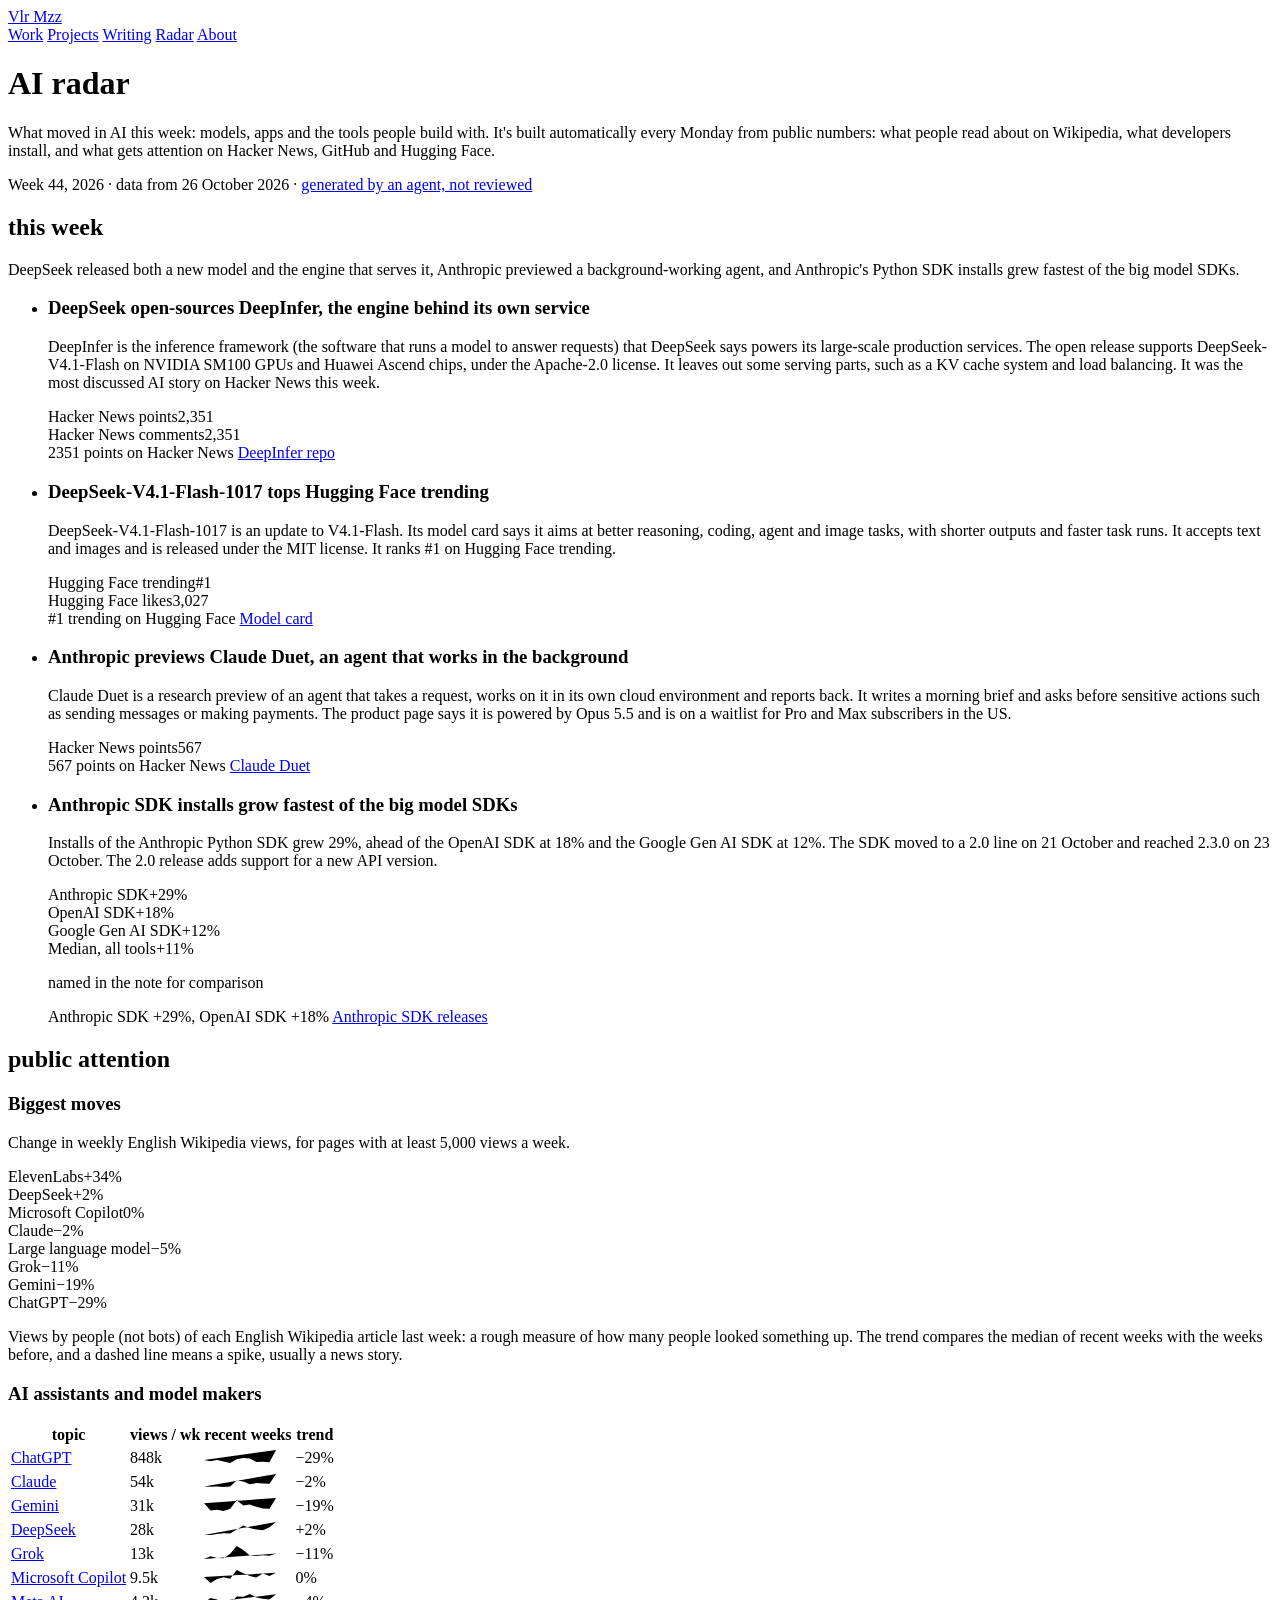
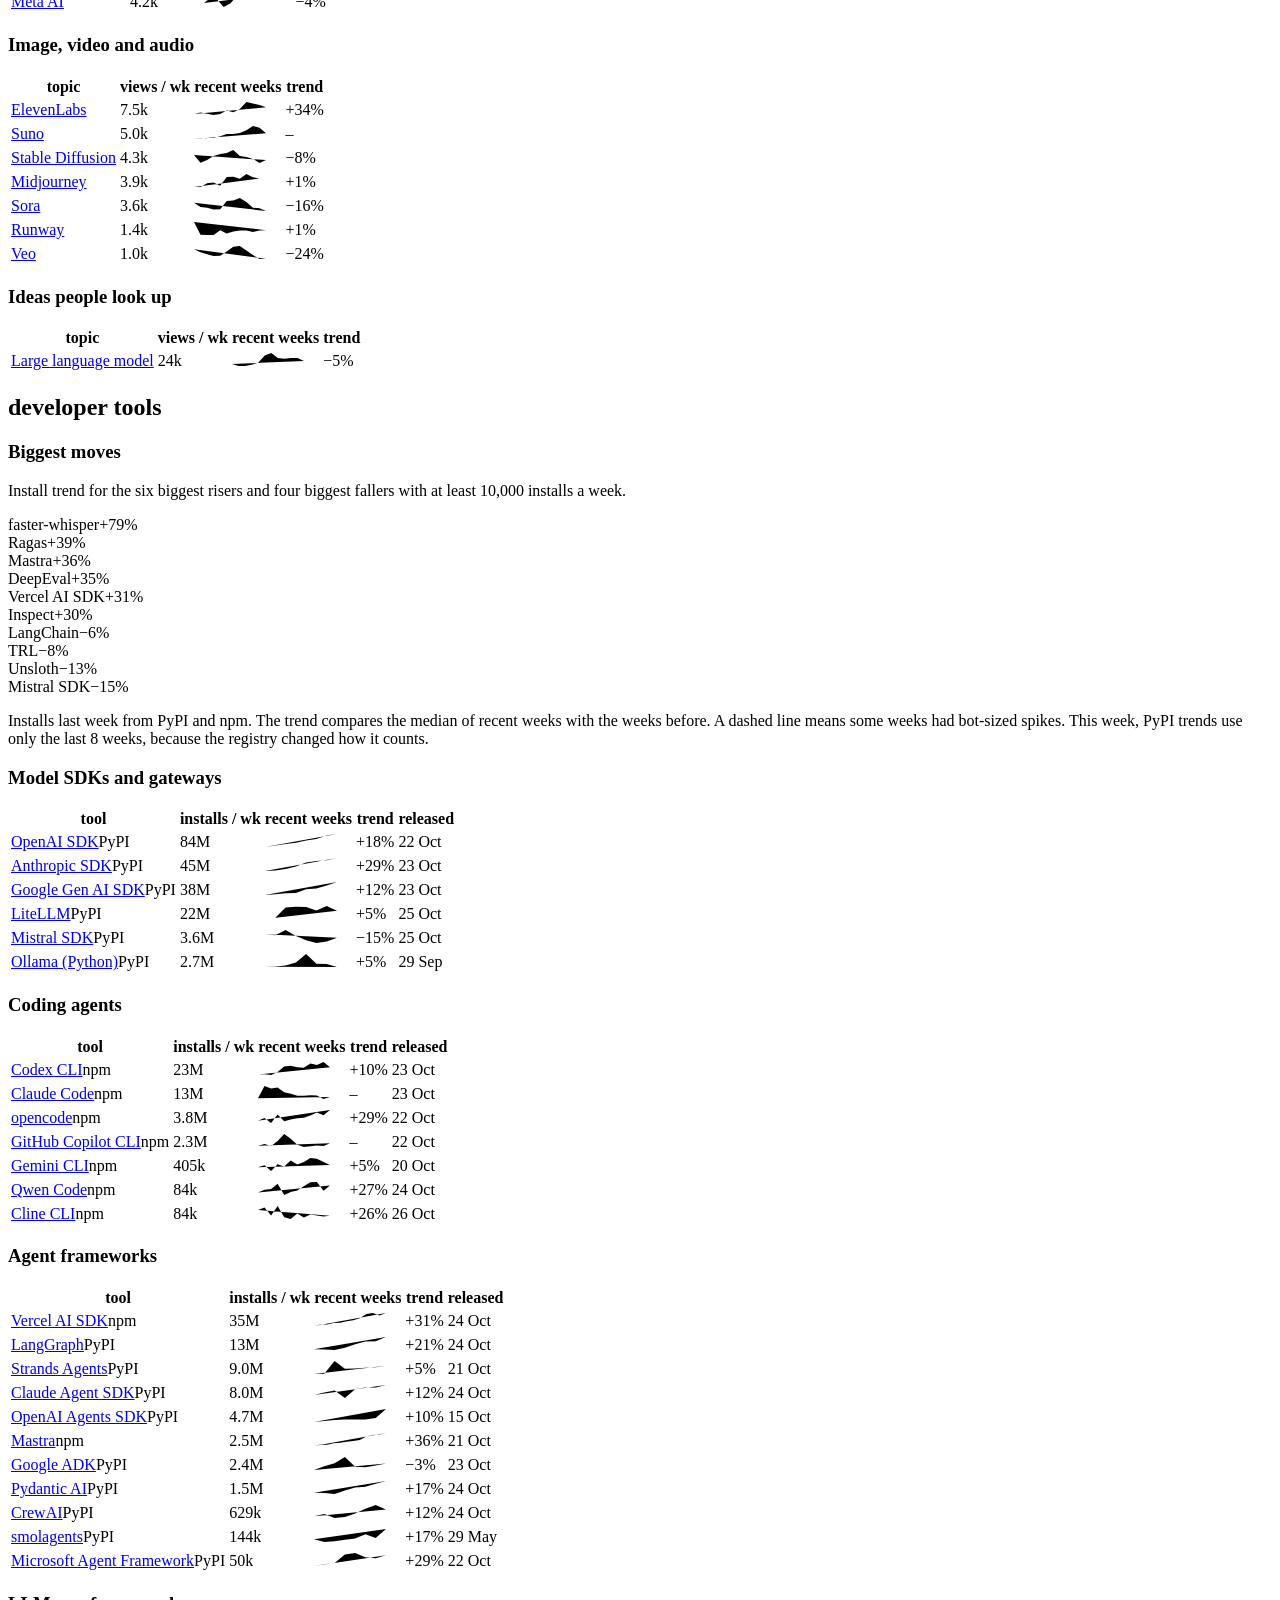
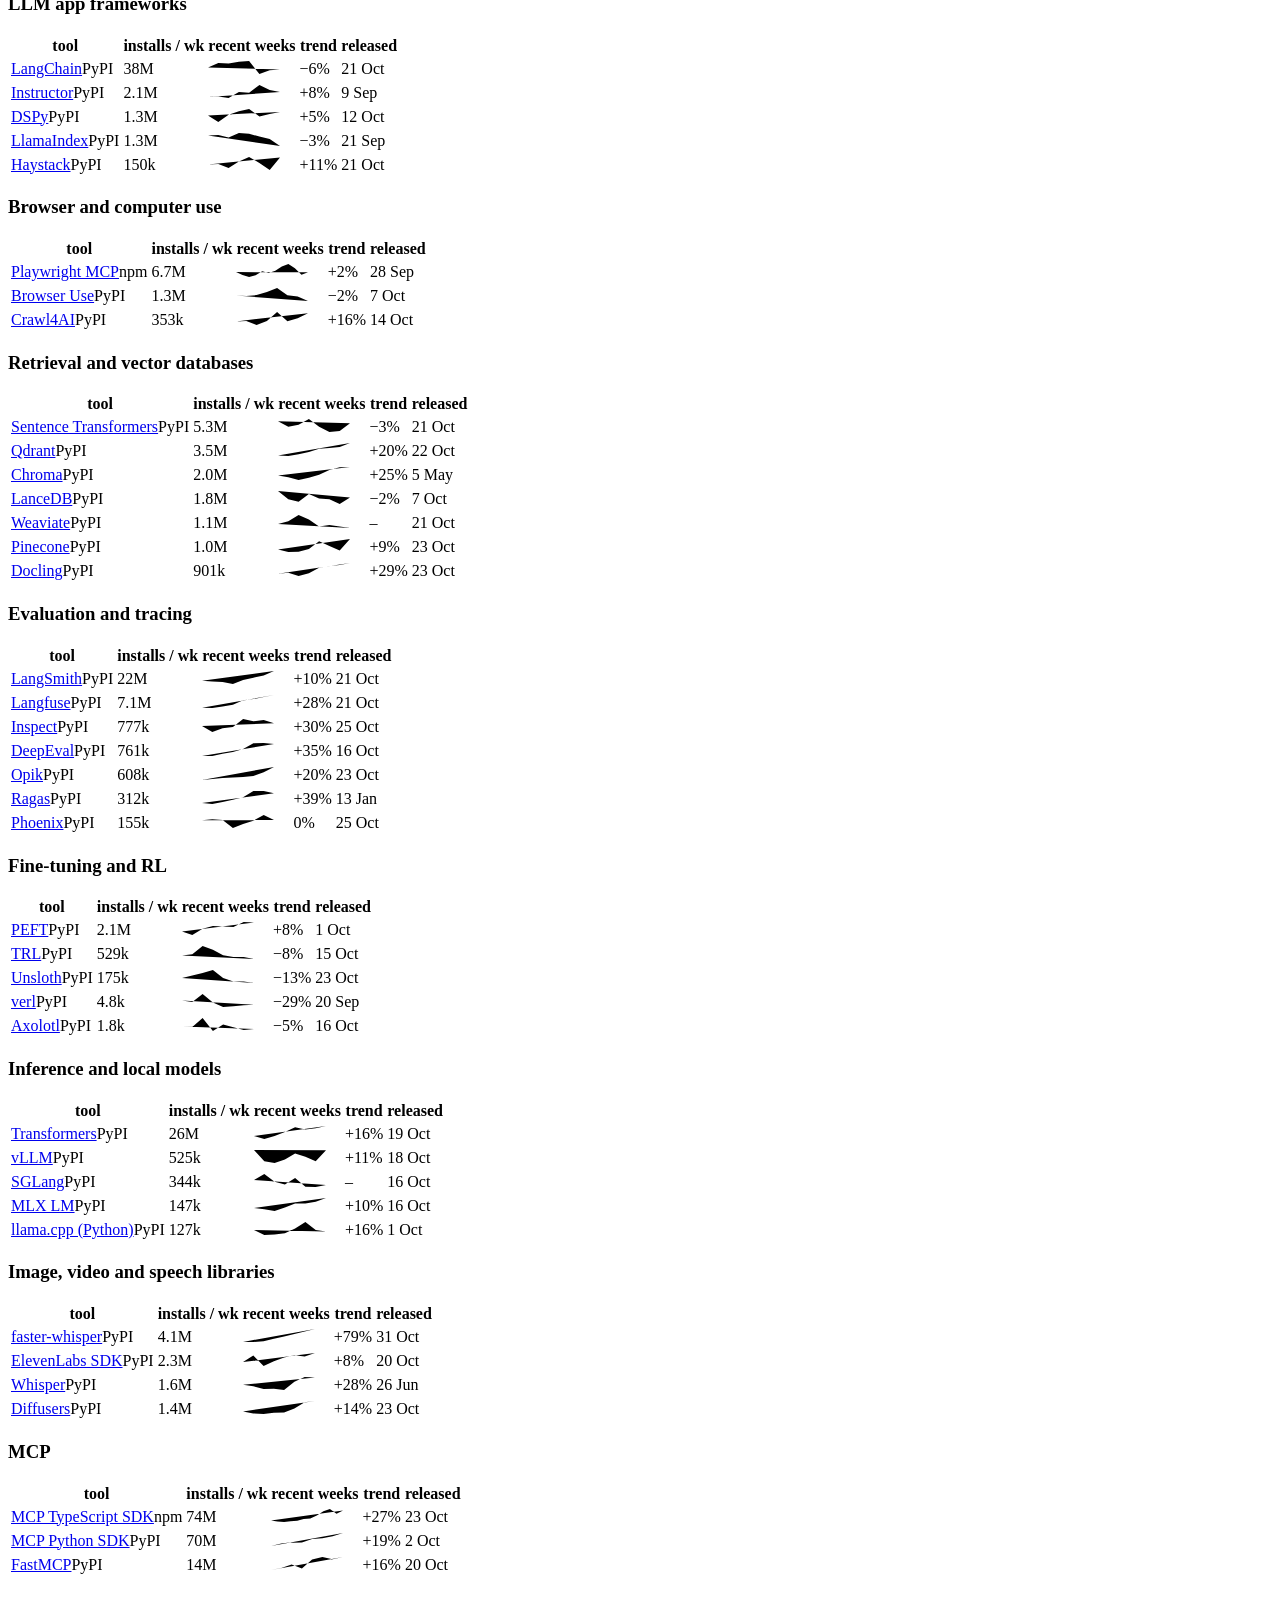
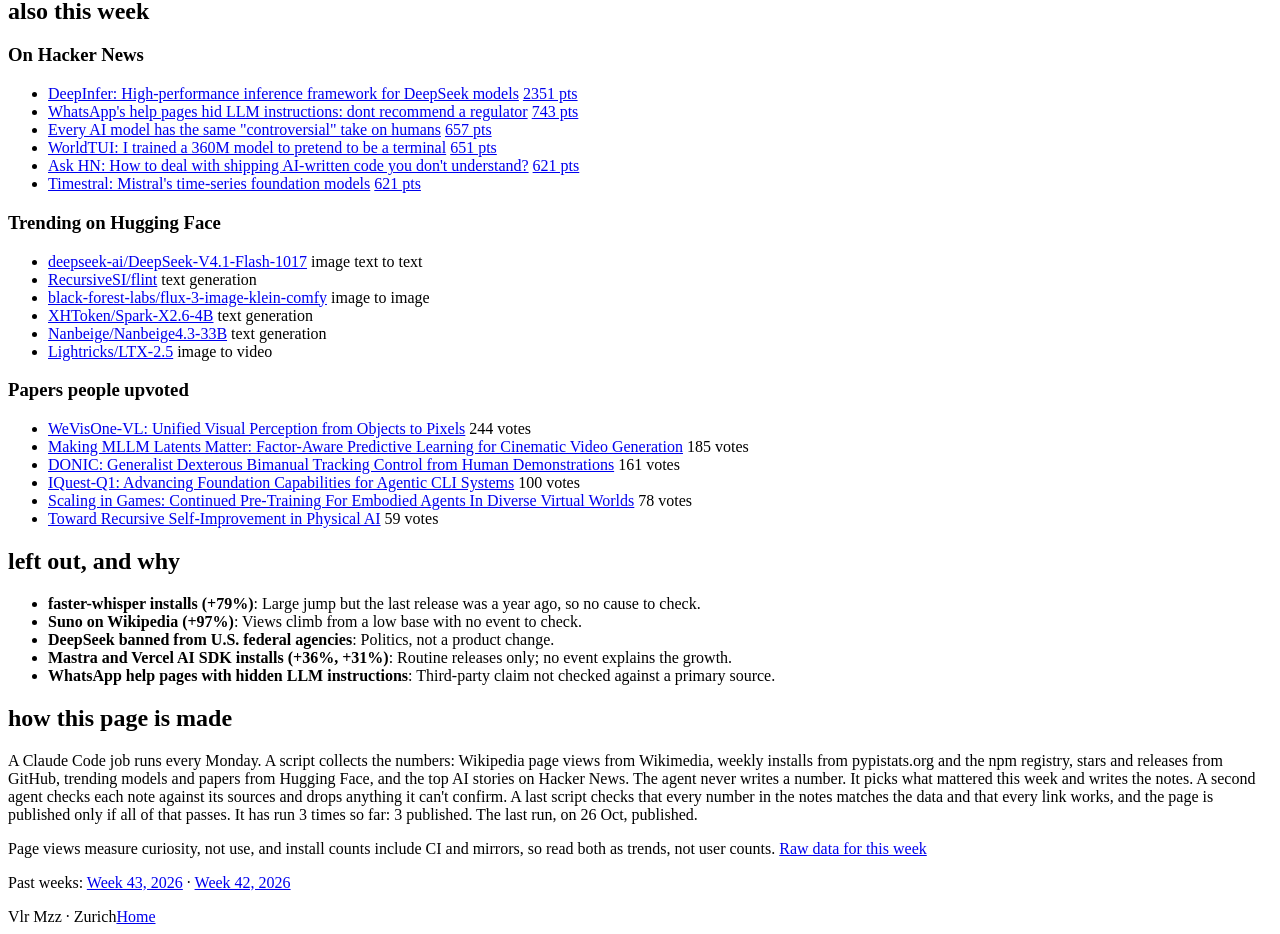
==== commit ef139642: "Week 44, 2026 Co-Authored-By: Claude Sonnet 5.5 <noreply@anthropic.com> Claude-Session: https://clau" ====
--- a/index.html
+++ b/index.html
@@ -29,76 +29,97 @@
 <main class="wrap">
   <h1 class="page-title">AI radar</h1>
   <p class="lede">What moved in AI this week: models, apps and the tools people build with. It's built automatically every Monday from public numbers: what people read about on Wikipedia, what developers install, and what gets attention on Hacker News, GitHub and Hugging Face.</p>
-  <p class="post-meta">Week 43, 2026 · data from 19 October 2026 · <a href="#method">generated by an agent, not reviewed</a></p>
+  <p class="post-meta">Week 44, 2026 · data from 26 October 2026 · <a href="#method">generated by an agent, not reviewed</a></p>
 
   <h2 class="sec-label">this week</h2>
-  <p class="summary">DeepSeek added a web search API for agents, a compact open multimodal model trended, and installs of the MCP software kits kept growing.</p>
+  <p class="summary">DeepSeek released both a new model and the engine that serves it, Anthropic previewed a background-working agent, and Anthropic&#x27;s Python SDK installs grew fastest of the big model SDKs.</p>
   <ul class="entries picks">
     <li>
-      <h3>DeepSeek adds search and page-fetch APIs for AI agents</h3>
-      <p>DeepSeek published two web APIs: one returns search results from its own search engine, the other turns a web page into Markdown text. They are meant for agents and apps that need live web content. The docs say failed, empty or timed-out requests are not charged. The announcement drew 566 points on Hacker News.</p>
-      <div class="stats"><div class="stat"><span class="sl">Hacker News points</span><span class="sv">566</span></div></div>
-      <span class="meta">566 points on Hacker News</span>
-      <span class="srcs"><a href="https://api-docs.deepseek.com/guides/search/">DeepSeek search and fetch docs</a></span>
+      <h3>DeepSeek open-sources DeepInfer, the engine behind its own service</h3>
+      <p>DeepInfer is the inference framework (the software that runs a model to answer requests) that DeepSeek says powers its large-scale production services. The open release supports DeepSeek-V4.1-Flash on NVIDIA SM100 GPUs and Huawei Ascend chips, under the Apache-2.0 license. It leaves out some serving parts, such as a KV cache system and load balancing. It was the most discussed AI story on Hacker News this week.</p>
+      <div class="stats"><div class="stat"><span class="sl">Hacker News points</span><span class="sv">2,351</span></div><div class="stat"><span class="sl">Hacker News comments</span><span class="sv">2,351</span></div></div>
+      <span class="meta">2351 points on Hacker News</span>
+      <span class="srcs"><a href="https://github.com/deepseek-ai/DeepInfer">DeepInfer repo</a></span>
     </li>
     <li>
-      <h3>MiniCPM-V 4.7, a compact open multimodal model, is trending</h3>
-      <p>OpenBMB&#x27;s MiniCPM-V 4.7 is an open model that reads images and video. It has 35 billion parameters in total; the &#x27;A3B&#x27; in its name means about 3 billion are active for each token (a mixture-of-experts design), which keeps it light enough to run on phones. It is released under the Apache-2.0 license and ranks #2 on Hugging Face trending.</p>
-      <div class="stats"><div class="stat"><span class="sl">Hugging Face trending</span><span class="sv">#2</span></div><div class="stat"><span class="sl">Hugging Face likes</span><span class="sv">1,021</span></div></div>
-      <span class="meta">#2 trending on Hugging Face</span>
-      <span class="srcs"><a href="https://huggingface.co/openbmb/MiniCPM-V-4.7-35B-A3B">Model card</a></span>
+      <h3>DeepSeek-V4.1-Flash-1017 tops Hugging Face trending</h3>
+      <p>DeepSeek-V4.1-Flash-1017 is an update to V4.1-Flash. Its model card says it aims at better reasoning, coding, agent and image tasks, with shorter outputs and faster task runs. It accepts text and images and is released under the MIT license. It ranks #1 on Hugging Face trending.</p>
+      <div class="stats"><div class="stat"><span class="sl">Hugging Face trending</span><span class="sv">#1</span></div><div class="stat"><span class="sl">Hugging Face likes</span><span class="sv">3,027</span></div></div>
+      <span class="meta">#1 trending on Hugging Face</span>
+      <span class="srcs"><a href="https://huggingface.co/deepseek-ai/DeepSeek-V4.1-Flash-1017">Model card</a></span>
     </li>
     <li>
-      <h3>Installs of the MCP software kits rise</h3>
-      <p>MCP (Model Context Protocol) is a standard way for AI apps to connect to outside tools and data. Installs of the TypeScript SDK grew 28% and the Python SDK 14%, level with FastMCP at 14%. The TypeScript SDK shipped 1.32.0 on 2 October, which limits when its HTTP client follows redirects.</p>
-      <div class="bars" role="img" aria-label="Install trend: MCP TypeScript SDK +28%, MCP Python SDK +14%, FastMCP +14%, Median, all tools +9%"><div class="bar-row" tabindex="0" title="MCP TypeScript SDK: +28%"><span class="bl">MCP TypeScript SDK</span><span class="bt"><span class="bz" style="left:0.0%"></span><span class="b up pos" style="left:0.0%;width:100.0%"></span></span><span class="bv">+28%</span></div><div class="bar-row" tabindex="0" title="MCP Python SDK: +14%"><span class="bl">MCP Python SDK</span><span class="bt"><span class="bz" style="left:0.0%"></span><span class="b up pos" style="left:0.0%;width:50.0%"></span></span><span class="bv">+14%</span></div><div class="bar-row" tabindex="0" title="FastMCP: +14%"><span class="bl">FastMCP</span><span class="bt"><span class="bz" style="left:0.0%"></span><span class="b ctx pos" style="left:0.0%;width:50.0%"></span></span><span class="bv">+14%</span></div><div class="bar-row" tabindex="0" title="Median, all tools: +9%"><span class="bl">Median, all tools</span><span class="bt"><span class="bz" style="left:0.0%"></span><span class="b ctx pos" style="left:0.0%;width:32.1%"></span></span><span class="bv">+9%</span></div></div><p class="key"><span class="k up"></span>named in the note <span class="k ctx"></span>for comparison</p>
-      <span class="meta">MCP TypeScript SDK +28%, MCP Python SDK +14%</span>
-      <span class="srcs"><a href="https://github.com/modelcontextprotocol/typescript-sdk/releases">MCP TypeScript SDK releases</a> · <a href="https://github.com/modelcontextprotocol/python-sdk/releases">MCP Python SDK releases</a></span>
+      <h3>Anthropic previews Claude Duet, an agent that works in the background</h3>
+      <p>Claude Duet is a research preview of an agent that takes a request, works on it in its own cloud environment and reports back. It writes a morning brief and asks before sensitive actions such as sending messages or making payments. The product page says it is powered by Opus 5.5 and is on a waitlist for Pro and Max subscribers in the US.</p>
+      <div class="stats"><div class="stat"><span class="sl">Hacker News points</span><span class="sv">567</span></div></div>
+      <span class="meta">567 points on Hacker News</span>
+      <span class="srcs"><a href="https://claude.com/product/claude-duet">Claude Duet</a></span>
+    </li>
+    <li>
+      <h3>Anthropic SDK installs grow fastest of the big model SDKs</h3>
+      <p>Installs of the Anthropic Python SDK grew 29%, ahead of the OpenAI SDK at 18% and the Google Gen AI SDK at 12%. The SDK moved to a 2.0 line on 21 October and reached 2.3.0 on 23 October. The 2.0 release adds support for a new API version.</p>
+      <div class="bars" role="img" aria-label="Install trend: Anthropic SDK +29%, OpenAI SDK +18%, Google Gen AI SDK +12%, Median, all tools +11%"><div class="bar-row" tabindex="0" title="Anthropic SDK: +29%"><span class="bl">Anthropic SDK</span><span class="bt"><span class="bz" style="left:0.0%"></span><span class="b up pos" style="left:0.0%;width:100.0%"></span></span><span class="bv">+29%</span></div><div class="bar-row" tabindex="0" title="OpenAI SDK: +18%"><span class="bl">OpenAI SDK</span><span class="bt"><span class="bz" style="left:0.0%"></span><span class="b ctx pos" style="left:0.0%;width:62.1%"></span></span><span class="bv">+18%</span></div><div class="bar-row" tabindex="0" title="Google Gen AI SDK: +12%"><span class="bl">Google Gen AI SDK</span><span class="bt"><span class="bz" style="left:0.0%"></span><span class="b ctx pos" style="left:0.0%;width:41.4%"></span></span><span class="bv">+12%</span></div><div class="bar-row" tabindex="0" title="Median, all tools: +11%"><span class="bl">Median, all tools</span><span class="bt"><span class="bz" style="left:0.0%"></span><span class="b ctx pos" style="left:0.0%;width:37.9%"></span></span><span class="bv">+11%</span></div></div><p class="key"><span class="k up"></span>named in the note <span class="k ctx"></span>for comparison</p>
+      <span class="meta">Anthropic SDK +29%, OpenAI SDK +18%</span>
+      <span class="srcs"><a href="https://github.com/anthropics/anthropic-sdk-python/releases">Anthropic SDK releases</a></span>
     </li>
   </ul>
 
   <h2 class="sec-label">public attention</h2>
   <h3 class="cat">Biggest moves</h3>
   <p class="meta cap">Change in weekly English Wikipedia views, for pages with at least 5,000 views a week.</p>
-  <div class="bars" role="img" aria-label="Biggest changes in Wikipedia views"><div class="bar-row" tabindex="0" title="Vibe coding: +32%"><span class="bl">Vibe coding</span><span class="bt"><span class="bz" style="left:17.9%"></span><span class="b up pos" style="left:17.9%;width:82.1%"></span></span><span class="bv">+32%</span></div><div class="bar-row" tabindex="0" title="DeepSeek: +28%"><span class="bl">DeepSeek</span><span class="bt"><span class="bz" style="left:17.9%"></span><span class="b up pos" style="left:17.9%;width:71.8%"></span></span><span class="bv">+28%</span></div><div class="bar-row" tabindex="0" title="Model Context Protocol: +25%"><span class="bl">Model Context Protocol</span><span class="bt"><span class="bz" style="left:17.9%"></span><span class="b up pos" style="left:17.9%;width:64.1%"></span></span><span class="bv">+25%</span></div><div class="bar-row" tabindex="0" title="Mistral AI: +18%"><span class="bl">Mistral AI</span><span class="bt"><span class="bz" style="left:17.9%"></span><span class="b up pos" style="left:17.9%;width:46.2%"></span></span><span class="bv">+18%</span></div><div class="bar-row" tabindex="0" title="Qwen: +12%"><span class="bl">Qwen</span><span class="bt"><span class="bz" style="left:17.9%"></span><span class="b up pos" style="left:17.9%;width:30.8%"></span></span><span class="bv">+12%</span></div><div class="bar-row" tabindex="0" title="Perplexity: −7%"><span class="bl">Perplexity</span><span class="bt"><span class="bz" style="left:17.9%"></span><span class="b down neg" style="left:0.0%;width:17.9%"></span></span><span class="bv">−7%</span></div></div>
+  <div class="bars" role="img" aria-label="Biggest changes in Wikipedia views"><div class="bar-row" tabindex="0" title="ElevenLabs: +34%"><span class="bl">ElevenLabs</span><span class="bt"><span class="bz" style="left:46.0%"></span><span class="b up pos" style="left:46.0%;width:54.0%"></span></span><span class="bv">+34%</span></div><div class="bar-row" tabindex="0" title="DeepSeek: +2%"><span class="bl">DeepSeek</span><span class="bt"><span class="bz" style="left:46.0%"></span><span class="b up pos" style="left:46.0%;width:3.2%"></span></span><span class="bv">+2%</span></div><div class="bar-row" tabindex="0" title="Microsoft Copilot: 0%"><span class="bl">Microsoft Copilot</span><span class="bt"><span class="bz" style="left:46.0%"></span><span class="b up pos" style="left:46.0%;width:0.8%"></span></span><span class="bv">0%</span></div><div class="bar-row" tabindex="0" title="Claude: −2%"><span class="bl">Claude</span><span class="bt"><span class="bz" style="left:46.0%"></span><span class="b down neg" style="left:42.9%;width:3.2%"></span></span><span class="bv">−2%</span></div><div class="bar-row" tabindex="0" title="Large language model: −5%"><span class="bl">Large language model</span><span class="bt"><span class="bz" style="left:46.0%"></span><span class="b down neg" style="left:38.1%;width:7.9%"></span></span><span class="bv">−5%</span></div><div class="bar-row" tabindex="0" title="Grok: −11%"><span class="bl">Grok</span><span class="bt"><span class="bz" style="left:46.0%"></span><span class="b down neg" style="left:28.6%;width:17.5%"></span></span><span class="bv">−11%</span></div><div class="bar-row" tabindex="0" title="Gemini: −19%"><span class="bl">Gemini</span><span class="bt"><span class="bz" style="left:46.0%"></span><span class="b down neg" style="left:15.9%;width:30.2%"></span></span><span class="bv">−19%</span></div><div class="bar-row" tabindex="0" title="ChatGPT: −29%"><span class="bl">ChatGPT</span><span class="bt"><span class="bz" style="left:46.0%"></span><span class="b down neg" style="left:0.0%;width:46.0%"></span></span><span class="bv">−29%</span></div></div>
   <p class="meta">Views by people (not bots) of each English Wikipedia article last week: a rough measure of how many people looked something up. The trend compares the median of recent weeks with the weeks before, and a dashed line means a spike, usually a news story.</p>
   <h3 class="cat">AI assistants and model makers</h3>
   <table class="watch wiki">
     <thead><tr><th>topic</th><th class="num">views / wk</th><th class="sp">recent weeks</th><th class="num">trend</th></tr></thead>
     <tbody>
       <tr>
+        <td><a href="https://en.wikipedia.org/wiki/ChatGPT">ChatGPT</a></td>
+        <td class="num">848k</td>
+        <td class="sp"><svg class="spark up" viewBox="0 0 72 16" width="72" height="16" aria-hidden="true"><polyline points="0.0,12.1 6.5,13.3 13.1,11.9 19.6,13.5 26.2,15.0 32.7,11.3 39.3,9.9 45.8,10.4 52.4,14.0 58.9,13.7 65.5,14.3 72.0,2.0"/></svg></td>
+        <td class="num down">−29%</td>
+        
+      </tr>
+      <tr>
+        <td><a href="https://en.wikipedia.org/wiki/Claude_%28AI%29">Claude</a></td>
+        <td class="num">54k</td>
+        <td class="sp"><svg class="spark up" viewBox="0 0 72 16" width="72" height="16" aria-hidden="true"><polyline points="0.0,14.6 6.5,14.8 13.1,14.4 19.6,15.0 26.2,14.5 32.7,8.4 39.3,9.5 45.8,12.3 52.4,11.1 58.9,11.5 65.5,11.8 72.0,2.0"/></svg></td>
+        <td class="num ">−2%</td>
+        
+      </tr>
+      <tr>
+        <td><a href="https://en.wikipedia.org/wiki/Google_Gemini">Gemini</a></td>
+        <td class="num">31k</td>
+        <td class="sp"><svg class="spark up" viewBox="0 0 72 16" width="72" height="16" aria-hidden="true"><polyline points="0.0,7.3 6.5,14.4 13.1,13.7 19.6,15.0 26.2,12.8 32.7,4.3 39.3,9.4 45.8,8.6 52.4,10.8 58.9,12.5 65.5,12.7 72.0,2.0"/></svg></td>
+        <td class="num down">−19%</td>
+        
+      </tr>
+      <tr>
         <td><a href="https://en.wikipedia.org/wiki/DeepSeek">DeepSeek</a></td>
-        <td class="num">22k</td>
-        <td class="sp"><svg class="spark up" viewBox="0 0 72 16" width="72" height="16" aria-hidden="true"><polyline points="0.0,13.8 6.5,13.4 13.1,15.0 19.6,13.9 26.2,11.0 32.7,13.4 39.3,10.2 45.8,2.0 52.4,3.7 58.9,6.5 65.5,9.5 72.0,4.3"/></svg></td>
-        <td class="num up">+28%</td>
-        
-      </tr>
-      <tr>
-        <td><a href="https://en.wikipedia.org/wiki/Character.ai">Character.ai</a></td>
-        <td class="num">21k</td>
-        <td class="sp"><svg class="spark up" viewBox="0 0 72 16" width="72" height="16" aria-hidden="true"><polyline points="0.0,14.6 6.5,14.0 13.1,14.8 19.6,14.1 26.2,14.4 32.7,15.0 39.3,14.5 45.8,13.9 52.4,12.1 58.9,13.8 65.5,14.2 72.0,2.0" stroke-dasharray="2 2"/></svg></td>
-        <td class="num" title="Not a reliable trend this week, see below">–</td>
-        
-      </tr>
-      <tr>
-        <td><a href="https://en.wikipedia.org/wiki/Perplexity_AI">Perplexity</a></td>
-        <td class="num">15k</td>
-        <td class="sp"><svg class="spark down" viewBox="0 0 72 16" width="72" height="16" aria-hidden="true"><polyline points="0.0,10.2 6.5,9.7 13.1,10.5 19.6,15.0 26.2,2.8 32.7,6.7 39.3,4.0 45.8,2.0 52.4,2.9 58.9,6.2 65.5,9.1 72.0,10.9"/></svg></td>
-        <td class="num ">−7%</td>
-        
-      </tr>
-      <tr>
-        <td><a href="https://en.wikipedia.org/wiki/Qwen">Qwen</a></td>
-        <td class="num">9.8k</td>
-        <td class="sp"><svg class="spark up" viewBox="0 0 72 16" width="72" height="16" aria-hidden="true"><polyline points="0.0,14.8 6.5,10.6 13.1,15.0 19.6,3.6 26.2,7.1 32.7,9.1 39.3,9.7 45.8,4.3 52.4,2.0 58.9,3.6 65.5,7.3 72.0,5.2"/></svg></td>
-        <td class="num up">+12%</td>
-        
-      </tr>
-      <tr>
-        <td><a href="https://en.wikipedia.org/wiki/Mistral_AI">Mistral AI</a></td>
-        <td class="num">9.2k</td>
-        <td class="sp"><svg class="spark up" viewBox="0 0 72 16" width="72" height="16" aria-hidden="true"><polyline points="0.0,12.6 6.5,13.0 13.1,15.0 19.6,14.1 26.2,14.7 32.7,13.8 39.3,7.3 45.8,8.3 52.4,8.7 58.9,10.7 65.5,2.0 72.0,8.1"/></svg></td>
-        <td class="num up">+18%</td>
+        <td class="num">28k</td>
+        <td class="sp"><svg class="spark up" viewBox="0 0 72 16" width="72" height="16" aria-hidden="true"><polyline points="0.0,15.0 6.5,15.0 13.1,13.9 19.6,13.2 26.2,13.5 32.7,9.5 39.3,5.4 45.8,7.9 52.4,9.5 58.9,10.3 65.5,7.2 72.0,2.0"/></svg></td>
+        <td class="num ">+2%</td>
+        
+      </tr>
+      <tr>
+        <td><a href="https://en.wikipedia.org/wiki/Grok_%28chatbot%29">Grok</a></td>
+        <td class="num">13k</td>
+        <td class="sp"><svg class="spark up" viewBox="0 0 72 16" width="72" height="16" aria-hidden="true"><polyline points="0.0,15.0 6.5,12.3 13.1,13.9 19.6,14.3 26.2,9.8 32.7,2.0 39.3,5.9 45.8,11.5 52.4,12.1 58.9,11.3 65.5,11.8 72.0,9.6"/></svg></td>
+        <td class="num down">−11%</td>
+        
+      </tr>
+      <tr>
+        <td><a href="https://en.wikipedia.org/wiki/Microsoft_Copilot">Microsoft Copilot</a></td>
+        <td class="num">9.5k</td>
+        <td class="sp"><svg class="spark up" viewBox="0 0 72 16" width="72" height="16" aria-hidden="true"><polyline points="0.0,8.9 6.5,15.0 13.1,11.0 19.6,9.2 26.2,10.8 32.7,2.0 39.3,5.2 45.8,8.0 52.4,9.5 58.9,5.5 65.5,7.9 72.0,4.8"/></svg></td>
+        <td class="num ">0%</td>
+        
+      </tr>
+      <tr>
+        <td><a href="https://en.wikipedia.org/wiki/Meta_AI">Meta AI</a></td>
+        <td class="num">4.2k</td>
+        <td class="sp"><svg class="spark up" viewBox="0 0 72 16" width="72" height="16" aria-hidden="true"><polyline points="0.0,11.1 6.5,6.0 13.1,7.5 19.6,15.0 26.2,11.5 32.7,4.6 39.3,4.7 45.8,2.0 52.4,5.5 58.9,6.8 65.5,7.6 72.0,2.3"/></svg></td>
+        <td class="num ">−4%</td>
         
       </tr>
     </tbody>
@@ -108,17 +129,52 @@
     <thead><tr><th>topic</th><th class="num">views / wk</th><th class="sp">recent weeks</th><th class="num">trend</th></tr></thead>
     <tbody>
       <tr>
+        <td><a href="https://en.wikipedia.org/wiki/ElevenLabs">ElevenLabs</a></td>
+        <td class="num">7.5k</td>
+        <td class="sp"><svg class="spark up" viewBox="0 0 72 16" width="72" height="16" aria-hidden="true"><polyline points="0.0,13.9 6.5,12.5 13.1,13.8 19.6,15.0 26.2,14.0 32.7,10.4 39.3,12.2 45.8,9.1 52.4,2.0 58.9,3.4 65.5,5.0 72.0,7.3"/></svg></td>
+        <td class="num up">+34%</td>
+        
+      </tr>
+      <tr>
         <td><a href="https://en.wikipedia.org/wiki/Suno">Suno</a></td>
-        <td class="num">14k</td>
-        <td class="sp"><svg class="spark up" viewBox="0 0 72 16" width="72" height="16" aria-hidden="true"><polyline points="0.0,15.0 6.5,14.9 13.1,14.9 19.6,13.0 26.2,13.5 32.7,12.9 39.3,8.8 45.8,7.8 52.4,7.1 58.9,5.8 65.5,2.0 72.0,2.0" stroke-dasharray="2 2"/></svg></td>
+        <td class="num">5.0k</td>
+        <td class="sp"><svg class="spark up" viewBox="0 0 72 16" width="72" height="16" aria-hidden="true"><polyline points="0.0,15.0 6.5,14.3 13.1,13.9 19.6,13.9 26.2,12.3 32.7,10.0 39.3,10.0 45.8,9.1 52.4,6.2 58.9,2.0 65.5,3.7 72.0,9.3"/></svg></td>
         <td class="num" title="Not a reliable trend this week, see below">–</td>
+        
+      </tr>
+      <tr>
+        <td><a href="https://en.wikipedia.org/wiki/Stable_Diffusion">Stable Diffusion</a></td>
+        <td class="num">4.3k</td>
+        <td class="sp"><svg class="spark down" viewBox="0 0 72 16" width="72" height="16" aria-hidden="true"><polyline points="0.0,6.9 6.5,14.8 13.1,11.9 19.6,7.9 26.2,5.9 32.7,5.0 39.3,2.0 45.8,8.0 52.4,8.9 58.9,10.9 65.5,15.0 72.0,12.1"/></svg></td>
+        <td class="num ">−8%</td>
         
       </tr>
       <tr>
         <td><a href="https://en.wikipedia.org/wiki/Midjourney">Midjourney</a></td>
         <td class="num">3.9k</td>
-        <td class="sp"><svg class="spark up" viewBox="0 0 72 16" width="72" height="16" aria-hidden="true"><polyline points="0.0,7.6 6.5,11.6 13.1,15.0 19.6,10.0 26.2,10.5 32.7,12.5 39.3,7.4 45.8,4.3 52.4,7.2 58.9,2.0 65.5,2.0 72.0,5.3"/></svg></td>
-        <td class="num up">+12%</td>
+        <td class="sp"><svg class="spark up" viewBox="0 0 72 16" width="72" height="16" aria-hidden="true"><polyline points="0.0,15.0 6.5,15.0 13.1,11.2 19.6,10.6 26.2,13.8 32.7,5.0 39.3,4.7 45.8,6.7 52.4,2.0 58.9,5.2 65.5,6.6 72.0,5.6"/></svg></td>
+        <td class="num ">+1%</td>
+        
+      </tr>
+      <tr>
+        <td><a href="https://en.wikipedia.org/wiki/Sora_%28text-to-video_model%29">Sora</a></td>
+        <td class="num">3.6k</td>
+        <td class="sp"><svg class="spark down" viewBox="0 0 72 16" width="72" height="16" aria-hidden="true"><polyline points="0.0,6.8 6.5,11.0 13.1,11.8 19.6,13.5 26.2,13.2 32.7,5.1 39.3,4.6 45.8,2.0 52.4,6.0 58.9,11.7 65.5,12.3 72.0,15.0"/></svg></td>
+        <td class="num down">−16%</td>
+        
+      </tr>
+      <tr>
+        <td><a href="https://en.wikipedia.org/wiki/Runway_%28company%29">Runway</a></td>
+        <td class="num">1.4k</td>
+        <td class="sp"><svg class="spark down" viewBox="0 0 72 16" width="72" height="16" aria-hidden="true"><polyline points="0.0,2.0 6.5,14.7 13.1,15.0 19.6,14.9 26.2,10.3 32.7,13.4 39.3,11.5 45.8,10.4 52.4,10.5 58.9,12.0 65.5,10.5 72.0,10.2"/></svg></td>
+        <td class="num ">+1%</td>
+        
+      </tr>
+      <tr>
+        <td><a href="https://en.wikipedia.org/wiki/Veo_%28text-to-video_model%29">Veo</a></td>
+        <td class="num">1.0k</td>
+        <td class="sp"><svg class="spark down" viewBox="0 0 72 16" width="72" height="16" aria-hidden="true"><polyline points="0.0,5.3 6.5,8.2 13.1,10.2 19.6,12.1 26.2,11.7 32.7,7.5 39.3,2.8 45.8,2.0 52.4,6.5 58.9,11.1 65.5,15.0 72.0,14.8"/></svg></td>
+        <td class="num down">−24%</td>
         
       </tr>
     </tbody>
@@ -128,24 +184,10 @@
     <thead><tr><th>topic</th><th class="num">views / wk</th><th class="sp">recent weeks</th><th class="num">trend</th></tr></thead>
     <tbody>
       <tr>
-        <td><a href="https://en.wikipedia.org/wiki/Vibe_coding">Vibe coding</a></td>
-        <td class="num">17k</td>
-        <td class="sp"><svg class="spark up" viewBox="0 0 72 16" width="72" height="16" aria-hidden="true"><polyline points="0.0,13.3 6.5,14.3 13.1,14.4 19.6,15.0 26.2,14.9 32.7,14.1 39.3,13.7 45.8,11.6 52.4,11.2 58.9,10.8 65.5,8.4 72.0,2.0"/></svg></td>
-        <td class="num up">+32%</td>
-        
-      </tr>
-      <tr>
-        <td><a href="https://en.wikipedia.org/wiki/Model_Context_Protocol">Model Context Protocol</a></td>
-        <td class="num">11k</td>
-        <td class="sp"><svg class="spark up" viewBox="0 0 72 16" width="72" height="16" aria-hidden="true"><polyline points="0.0,14.2 6.5,13.5 13.1,13.8 19.6,15.0 26.2,13.0 32.7,13.3 39.3,11.0 45.8,9.8 52.4,9.2 58.9,2.0 65.5,6.5 72.0,5.3"/></svg></td>
-        <td class="num up">+25%</td>
-        
-      </tr>
-      <tr>
-        <td><a href="https://en.wikipedia.org/wiki/Artificial_general_intelligence">Artificial general intelligence</a></td>
-        <td class="num">10k</td>
-        <td class="sp"><svg class="spark down" viewBox="0 0 72 16" width="72" height="16" aria-hidden="true"><polyline points="0.0,14.0 6.5,13.4 13.1,14.2 19.6,15.0 26.2,13.9 32.7,13.3 39.3,2.0 45.8,4.1 52.4,10.7 58.9,12.9 65.5,13.8 72.0,14.2" stroke-dasharray="2 2"/></svg></td>
-        <td class="num" title="Not a reliable trend this week, see below">–</td>
+        <td><a href="https://en.wikipedia.org/wiki/Large_language_model">Large language model</a></td>
+        <td class="num">24k</td>
+        <td class="sp"><svg class="spark up" viewBox="0 0 72 16" width="72" height="16" aria-hidden="true"><polyline points="0.0,13.0 6.5,14.9 13.1,15.0 19.6,13.7 26.2,11.8 32.7,4.4 39.3,2.0 45.8,7.0 52.4,7.7 58.9,7.0 65.5,7.0 72.0,10.0"/></svg></td>
+        <td class="num ">−5%</td>
         
       </tr>
     </tbody>
@@ -154,51 +196,51 @@
   <h2 class="sec-label">developer tools</h2>
   <h3 class="cat">Biggest moves</h3>
   <p class="meta cap">Install trend for the six biggest risers and four biggest fallers with at least 10,000 installs a week.</p>
-  <div class="bars" role="img" aria-label="Biggest install trends on the watchlist"><div class="bar-row" tabindex="0" title="faster-whisper: +63%"><span class="bl">faster-whisper</span><span class="bt"><span class="bz" style="left:41.7%"></span><span class="b up pos" style="left:41.7%;width:58.3%"></span></span><span class="bv">+63%</span></div><div class="bar-row" tabindex="0" title="Ragas: +41%"><span class="bl">Ragas</span><span class="bt"><span class="bz" style="left:41.7%"></span><span class="b up pos" style="left:41.7%;width:38.0%"></span></span><span class="bv">+41%</span></div><div class="bar-row" tabindex="0" title="Inspect: +37%"><span class="bl">Inspect</span><span class="bt"><span class="bz" style="left:41.7%"></span><span class="b up pos" style="left:41.7%;width:34.3%"></span></span><span class="bv">+37%</span></div><div class="bar-row" tabindex="0" title="Mastra: +34%"><span class="bl">Mastra</span><span class="bt"><span class="bz" style="left:41.7%"></span><span class="b up pos" style="left:41.7%;width:31.5%"></span></span><span class="bv">+34%</span></div><div class="bar-row" tabindex="0" title="DeepEval: +32%"><span class="bl">DeepEval</span><span class="bt"><span class="bz" style="left:41.7%"></span><span class="b up pos" style="left:41.7%;width:29.6%"></span></span><span class="bv">+32%</span></div><div class="bar-row" tabindex="0" title="Vercel AI SDK: +31%"><span class="bl">Vercel AI SDK</span><span class="bt"><span class="bz" style="left:41.7%"></span><span class="b up pos" style="left:41.7%;width:28.7%"></span></span><span class="bv">+31%</span></div><div class="bar-row" tabindex="0" title="TRL: −11%"><span class="bl">TRL</span><span class="bt"><span class="bz" style="left:41.7%"></span><span class="b down neg" style="left:31.5%;width:10.2%"></span></span><span class="bv">−11%</span></div><div class="bar-row" tabindex="0" title="Unsloth: −15%"><span class="bl">Unsloth</span><span class="bt"><span class="bz" style="left:41.7%"></span><span class="b down neg" style="left:27.8%;width:13.9%"></span></span><span class="bv">−15%</span></div><div class="bar-row" tabindex="0" title="Mistral SDK: −16%"><span class="bl">Mistral SDK</span><span class="bt"><span class="bz" style="left:41.7%"></span><span class="b down neg" style="left:26.9%;width:14.8%"></span></span><span class="bv">−16%</span></div><div class="bar-row" tabindex="0" title="Weaviate: −45%"><span class="bl">Weaviate</span><span class="bt"><span class="bz" style="left:41.7%"></span><span class="b down neg" style="left:0.0%;width:41.7%"></span></span><span class="bv">−45%</span></div></div>
-  <p class="meta">Installs last week from PyPI and npm. The trend compares the median of recent weeks with the weeks before. A dashed line means some weeks had bot-sized spikes. This week, PyPI trends use only the last 7 weeks, because the registry changed how it counts.</p>
+  <div class="bars" role="img" aria-label="Biggest install trends on the watchlist"><div class="bar-row" tabindex="0" title="faster-whisper: +79%"><span class="bl">faster-whisper</span><span class="bt"><span class="bz" style="left:16.0%"></span><span class="b up pos" style="left:16.0%;width:84.0%"></span></span><span class="bv">+79%</span></div><div class="bar-row" tabindex="0" title="Ragas: +39%"><span class="bl">Ragas</span><span class="bt"><span class="bz" style="left:16.0%"></span><span class="b up pos" style="left:16.0%;width:41.5%"></span></span><span class="bv">+39%</span></div><div class="bar-row" tabindex="0" title="Mastra: +36%"><span class="bl">Mastra</span><span class="bt"><span class="bz" style="left:16.0%"></span><span class="b up pos" style="left:16.0%;width:38.3%"></span></span><span class="bv">+36%</span></div><div class="bar-row" tabindex="0" title="DeepEval: +35%"><span class="bl">DeepEval</span><span class="bt"><span class="bz" style="left:16.0%"></span><span class="b up pos" style="left:16.0%;width:37.2%"></span></span><span class="bv">+35%</span></div><div class="bar-row" tabindex="0" title="Vercel AI SDK: +31%"><span class="bl">Vercel AI SDK</span><span class="bt"><span class="bz" style="left:16.0%"></span><span class="b up pos" style="left:16.0%;width:33.0%"></span></span><span class="bv">+31%</span></div><div class="bar-row" tabindex="0" title="Inspect: +30%"><span class="bl">Inspect</span><span class="bt"><span class="bz" style="left:16.0%"></span><span class="b up pos" style="left:16.0%;width:31.9%"></span></span><span class="bv">+30%</span></div><div class="bar-row" tabindex="0" title="LangChain: −6%"><span class="bl">LangChain</span><span class="bt"><span class="bz" style="left:16.0%"></span><span class="b down neg" style="left:9.6%;width:6.4%"></span></span><span class="bv">−6%</span></div><div class="bar-row" tabindex="0" title="TRL: −8%"><span class="bl">TRL</span><span class="bt"><span class="bz" style="left:16.0%"></span><span class="b down neg" style="left:7.4%;width:8.5%"></span></span><span class="bv">−8%</span></div><div class="bar-row" tabindex="0" title="Unsloth: −13%"><span class="bl">Unsloth</span><span class="bt"><span class="bz" style="left:16.0%"></span><span class="b down neg" style="left:2.1%;width:13.8%"></span></span><span class="bv">−13%</span></div><div class="bar-row" tabindex="0" title="Mistral SDK: −15%"><span class="bl">Mistral SDK</span><span class="bt"><span class="bz" style="left:16.0%"></span><span class="b down neg" style="left:0.0%;width:16.0%"></span></span><span class="bv">−15%</span></div></div>
+  <p class="meta">Installs last week from PyPI and npm. The trend compares the median of recent weeks with the weeks before. A dashed line means some weeks had bot-sized spikes. This week, PyPI trends use only the last 8 weeks, because the registry changed how it counts.</p>
   <h3 class="cat">Model SDKs and gateways</h3>
   <table class="watch">
     <thead><tr><th>tool</th><th class="num">installs / wk</th><th class="sp">recent weeks</th><th class="num">trend</th><th class="rel">released</th></tr></thead>
     <tbody>
       <tr>
         <td><a href="https://github.com/openai/openai-python">OpenAI SDK</a><span class="reg">PyPI</span></td>
-        <td class="num">81M</td>
-        <td class="sp"><svg class="spark up" viewBox="0 0 72 16" width="72" height="16" aria-hidden="true"><polyline points="0.0,15.0 12.0,13.4 24.0,11.4 36.0,10.0 48.0,7.5 60.0,5.7 72.0,2.0"/></svg></td>
+        <td class="num">84M</td>
+        <td class="sp"><svg class="spark up" viewBox="0 0 72 16" width="72" height="16" aria-hidden="true"><polyline points="0.0,15.0 10.3,13.6 20.6,11.9 30.9,10.7 41.1,8.4 51.4,6.9 61.7,3.6 72.0,2.0"/></svg></td>
+        <td class="num up">+18%</td>
+        <td class="rel">22 Oct</td>
+      </tr>
+      <tr>
+        <td><a href="https://github.com/anthropics/anthropic-sdk-python">Anthropic SDK</a><span class="reg">PyPI</span></td>
+        <td class="num">45M</td>
+        <td class="sp"><svg class="spark up" viewBox="0 0 72 16" width="72" height="16" aria-hidden="true"><polyline points="0.0,15.0 10.3,14.4 20.6,13.1 30.9,10.6 41.1,6.4 51.4,4.9 61.7,4.3 72.0,2.0"/></svg></td>
+        <td class="num up">+29%</td>
+        <td class="rel">23 Oct</td>
+      </tr>
+      <tr>
+        <td><a href="https://github.com/googleapis/python-genai">Google Gen AI SDK</a><span class="reg">PyPI</span></td>
+        <td class="num">38M</td>
+        <td class="sp"><svg class="spark up" viewBox="0 0 72 16" width="72" height="16" aria-hidden="true"><polyline points="0.0,15.0 10.3,14.2 20.6,13.3 30.9,13.0 41.1,9.2 51.4,8.5 61.7,5.6 72.0,2.0"/></svg></td>
         <td class="num up">+12%</td>
-        <td class="rel">18 Oct</td>
-      </tr>
-      <tr>
-        <td><a href="https://github.com/anthropics/anthropic-sdk-python">Anthropic SDK</a><span class="reg">PyPI</span></td>
-        <td class="num">42M</td>
-        <td class="sp"><svg class="spark up" viewBox="0 0 72 16" width="72" height="16" aria-hidden="true"><polyline points="0.0,15.0 12.0,14.2 24.0,12.7 36.0,9.6 48.0,4.5 60.0,2.7 72.0,2.0"/></svg></td>
-        <td class="num up">+26%</td>
-        <td class="rel">15 Oct</td>
-      </tr>
-      <tr>
-        <td><a href="https://github.com/googleapis/python-genai">Google Gen AI SDK</a><span class="reg">PyPI</span></td>
-        <td class="num">36M</td>
-        <td class="sp"><svg class="spark up" viewBox="0 0 72 16" width="72" height="16" aria-hidden="true"><polyline points="0.0,15.0 12.0,14.0 24.0,12.7 36.0,12.2 48.0,6.9 60.0,6.0 72.0,2.0"/></svg></td>
-        <td class="num ">+8%</td>
-        <td class="rel">14 Oct</td>
+        <td class="rel">23 Oct</td>
       </tr>
       <tr>
         <td><a href="https://github.com/BerriAI/litellm">LiteLLM</a><span class="reg">PyPI</span></td>
-        <td class="num">23M</td>
-        <td class="sp"><svg class="spark up" viewBox="0 0 72 16" width="72" height="16" aria-hidden="true"><polyline points="0.0,15.0 12.0,13.8 24.0,3.6 36.0,2.8 48.0,3.0 60.0,6.5 72.0,2.0"/></svg></td>
-        <td class="num ">+1%</td>
-        <td class="rel">18 Oct</td>
+        <td class="num">22M</td>
+        <td class="sp"><svg class="spark up" viewBox="0 0 72 16" width="72" height="16" aria-hidden="true"><polyline points="0.0,15.0 10.3,13.8 20.6,3.6 30.9,2.8 41.1,3.0 51.4,6.5 61.7,2.0 72.0,6.7"/></svg></td>
+        <td class="num ">+5%</td>
+        <td class="rel">25 Oct</td>
       </tr>
       <tr>
         <td><a href="https://github.com/mistralai/client-python">Mistral SDK</a><span class="reg">PyPI</span></td>
-        <td class="num">3.3M</td>
-        <td class="sp"><svg class="spark down" viewBox="0 0 72 16" width="72" height="16" aria-hidden="true"><polyline points="0.0,6.2 12.0,7.2 24.0,2.0 36.0,8.0 48.0,12.3 60.0,15.0 72.0,13.4"/></svg></td>
-        <td class="num down">−16%</td>
-        <td class="rel">9 Oct</td>
+        <td class="num">3.6M</td>
+        <td class="sp"><svg class="spark down" viewBox="0 0 72 16" width="72" height="16" aria-hidden="true"><polyline points="0.0,6.2 10.3,7.2 20.6,2.0 30.9,8.0 41.1,12.3 51.4,15.0 61.7,13.4 72.0,9.8"/></svg></td>
+        <td class="num down">−15%</td>
+        <td class="rel">25 Oct</td>
       </tr>
       <tr>
         <td><a href="https://github.com/ollama/ollama-python">Ollama (Python)</a><span class="reg">PyPI</span></td>
-        <td class="num">3.0M</td>
-        <td class="sp"><svg class="spark up" viewBox="0 0 72 16" width="72" height="16" aria-hidden="true"><polyline points="0.0,15.0 12.0,14.6 24.0,13.8 36.0,10.6 48.0,2.0 60.0,12.1 72.0,12.3"/></svg></td>
+        <td class="num">2.7M</td>
+        <td class="sp"><svg class="spark down" viewBox="0 0 72 16" width="72" height="16" aria-hidden="true"><polyline points="0.0,14.7 10.3,14.4 20.6,13.5 30.9,10.4 41.1,2.0 51.4,11.8 61.7,12.0 72.0,15.0"/></svg></td>
         <td class="num ">+5%</td>
         <td class="rel">29 Sep</td>
       </tr>
@@ -210,52 +252,52 @@
     <tbody>
       <tr>
         <td><a href="https://github.com/openai/codex">Codex CLI</a><span class="reg">npm</span></td>
-        <td class="num">24M</td>
-        <td class="sp"><svg class="spark up" viewBox="0 0 72 16" width="72" height="16" aria-hidden="true"><polyline points="0.0,14.5 6.5,14.7 13.1,15.0 19.6,14.8 26.2,9.8 32.7,5.1 39.3,5.7 45.8,7.7 52.4,5.6 58.9,3.7 65.5,2.0 72.0,5.2"/></svg></td>
-        <td class="num ">+8%</td>
-        <td class="rel">15 Oct</td>
+        <td class="num">23M</td>
+        <td class="sp"><svg class="spark up" viewBox="0 0 72 16" width="72" height="16" aria-hidden="true"><polyline points="0.0,14.5 6.5,14.3 13.1,15.0 19.6,12.0 26.2,6.4 32.7,5.7 39.3,7.2 45.8,7.7 52.4,3.6 58.9,5.0 65.5,2.0 72.0,7.3"/></svg></td>
+        <td class="num up">+10%</td>
+        <td class="rel">23 Oct</td>
       </tr>
       <tr>
         <td><a href="https://github.com/anthropics/claude-code">Claude Code</a><span class="reg">npm</span></td>
-        <td class="num">11M</td>
-        <td class="sp"><svg class="spark up" viewBox="0 0 72 16" width="72" height="16" aria-hidden="true"><polyline points="0.0,15.0 6.5,11.0 13.1,2.0 19.6,2.8 26.2,3.6 32.7,8.7 39.3,9.5 45.8,11.4 52.4,12.2 58.9,10.6 65.5,10.8 72.0,14.9"/></svg></td>
+        <td class="num">13M</td>
+        <td class="sp"><svg class="spark up" viewBox="0 0 72 16" width="72" height="16" aria-hidden="true"><polyline points="0.0,14.3 6.5,2.0 13.1,4.5 19.6,3.4 26.2,8.3 32.7,9.7 39.3,11.7 45.8,11.7 52.4,11.2 58.9,11.4 65.5,15.0 72.0,13.1"/></svg></td>
         <td class="num" title="Not a reliable trend this week, see below">–</td>
-        <td class="rel">18 Oct</td>
+        <td class="rel">23 Oct</td>
       </tr>
       <tr>
         <td><a href="https://github.com/sst/opencode">opencode</a><span class="reg">npm</span></td>
-        <td class="num">3.7M</td>
-        <td class="sp"><svg class="spark up" viewBox="0 0 72 16" width="72" height="16" aria-hidden="true"><polyline points="0.0,11.7 6.5,14.9 13.1,10.2 19.6,14.9 26.2,8.8 32.7,15.0 39.3,12.3 45.8,11.3 52.4,11.1 58.9,6.2 65.5,4.2 72.0,2.0"/></svg></td>
-        <td class="num up">+30%</td>
-        <td class="rel">16 Oct</td>
+        <td class="num">3.8M</td>
+        <td class="sp"><svg class="spark up" viewBox="0 0 72 16" width="72" height="16" aria-hidden="true"><polyline points="0.0,12.8 6.5,9.9 13.1,15.0 19.6,6.6 26.2,13.2 32.7,11.4 39.3,10.2 45.8,9.7 52.4,7.6 58.9,4.4 65.5,7.3 72.0,2.0"/></svg></td>
+        <td class="num up">+29%</td>
+        <td class="rel">22 Oct</td>
       </tr>
       <tr>
         <td><a href="https://github.com/github/copilot-cli">GitHub Copilot CLI</a><span class="reg">npm</span></td>
-        <td class="num">1.9M</td>
-        <td class="sp"><svg class="spark up" viewBox="0 0 72 16" width="72" height="16" aria-hidden="true"><polyline points="0.0,14.2 6.5,12.4 13.1,13.2 19.6,13.7 26.2,4.0 32.7,2.0 39.3,8.2 45.8,14.4 52.4,15.0 58.9,13.7 65.5,13.2 72.0,12.7"/></svg></td>
+        <td class="num">2.3M</td>
+        <td class="sp"><svg class="spark up" viewBox="0 0 72 16" width="72" height="16" aria-hidden="true"><polyline points="0.0,13.8 6.5,11.9 13.1,14.1 19.6,9.1 26.2,2.0 32.7,6.8 39.3,12.8 45.8,15.0 52.4,14.2 58.9,13.6 65.5,13.9 72.0,11.3"/></svg></td>
         <td class="num" title="Not a reliable trend this week, see below">–</td>
-        <td class="rel">14 Oct</td>
+        <td class="rel">22 Oct</td>
       </tr>
       <tr>
         <td><a href="https://github.com/google-gemini/gemini-cli">Gemini CLI</a><span class="reg">npm</span></td>
         <td class="num">405k</td>
-        <td class="sp"><svg class="spark up" viewBox="0 0 72 16" width="72" height="16" aria-hidden="true"><polyline points="0.0,13.6 6.5,13.0 13.1,14.2 19.6,15.0 26.2,13.1 32.7,10.2 39.3,7.5 45.8,9.7 52.4,8.2 58.9,3.1 65.5,2.0 72.0,11.5"/></svg></td>
-        <td class="num ">+7%</td>
-        <td class="rel">13 Oct</td>
+        <td class="sp"><svg class="spark up" viewBox="0 0 72 16" width="72" height="16" aria-hidden="true"><polyline points="0.0,11.2 6.5,9.2 13.1,15.0 19.6,8.3 26.2,10.4 32.7,4.4 39.3,8.5 45.8,5.9 52.4,2.0 58.9,2.8 65.5,6.0 72.0,9.1"/></svg></td>
+        <td class="num ">+5%</td>
+        <td class="rel">20 Oct</td>
       </tr>
       <tr>
         <td><a href="https://github.com/QwenLM/qwen-code">Qwen Code</a><span class="reg">npm</span></td>
-        <td class="num">76k</td>
-        <td class="sp"><svg class="spark up" viewBox="0 0 72 16" width="72" height="16" aria-hidden="true"><polyline points="0.0,15.0 6.5,9.8 13.1,9.7 19.6,8.7 26.2,6.1 32.7,13.2 39.3,10.7 45.8,9.0 52.4,7.0 58.9,2.0 65.5,7.6 72.0,8.8"/></svg></td>
-        <td class="num up">+13%</td>
-        <td class="rel">19 Oct</td>
+        <td class="num">84k</td>
+        <td class="sp"><svg class="spark up" viewBox="0 0 72 16" width="72" height="16" aria-hidden="true"><polyline points="0.0,12.4 6.5,9.8 13.1,9.0 19.6,3.7 26.2,15.0 32.7,11.9 39.3,10.4 45.8,6.3 52.4,2.3 58.9,2.0 65.5,10.8 72.0,5.5"/></svg></td>
+        <td class="num up">+27%</td>
+        <td class="rel">24 Oct</td>
       </tr>
       <tr>
         <td><a href="https://github.com/cline/cline">Cline CLI</a><span class="reg">npm</span></td>
-        <td class="num">75k</td>
-        <td class="sp"><svg class="spark down" viewBox="0 0 72 16" width="72" height="16" aria-hidden="true"><polyline points="0.0,6.9 6.5,8.5 13.1,2.0 19.6,9.5 26.2,3.0 32.7,15.0 39.3,11.4 45.8,14.9 52.4,13.5 58.9,10.8 65.5,13.2 72.0,14.0"/></svg></td>
-        <td class="num ">−1%</td>
-        <td class="rel">17 Oct</td>
+        <td class="num">84k</td>
+        <td class="sp"><svg class="spark down" viewBox="0 0 72 16" width="72" height="16" aria-hidden="true"><polyline points="0.0,5.9 6.5,3.6 13.1,11.5 19.6,2.0 26.2,13.2 32.7,15.0 39.3,9.5 45.8,13.5 52.4,10.6 58.9,11.4 65.5,12.5 72.0,11.8"/></svg></td>
+        <td class="num up">+26%</td>
+        <td class="rel">26 Oct</td>
       </tr>
     </tbody>
   </table>
@@ -265,80 +307,80 @@
     <tbody>
       <tr>
         <td><a href="https://github.com/vercel/ai">Vercel AI SDK</a><span class="reg">npm</span></td>
-        <td class="num">32M</td>
-        <td class="sp"><svg class="spark up" viewBox="0 0 72 16" width="72" height="16" aria-hidden="true"><polyline points="0.0,15.0 6.5,14.5 13.1,13.6 19.6,13.0 26.2,11.9 32.7,10.8 39.3,10.3 45.8,9.6 52.4,6.9 58.9,3.4 65.5,2.0 72.0,5.0"/></svg></td>
+        <td class="num">35M</td>
+        <td class="sp"><svg class="spark up" viewBox="0 0 72 16" width="72" height="16" aria-hidden="true"><polyline points="0.0,15.0 6.5,13.5 13.1,13.6 19.6,11.9 26.2,11.7 32.7,10.2 39.3,9.3 45.8,7.3 52.4,2.9 58.9,2.0 65.5,4.6 72.0,2.1"/></svg></td>
         <td class="num up">+31%</td>
-        <td class="rel">16 Oct</td>
+        <td class="rel">24 Oct</td>
       </tr>
       <tr>
         <td><a href="https://github.com/langchain-ai/langgraph">LangGraph</a><span class="reg">PyPI</span></td>
-        <td class="num">12M</td>
-        <td class="sp"><svg class="spark up" viewBox="0 0 72 16" width="72" height="16" aria-hidden="true"><polyline points="0.0,14.0 12.0,14.5 24.0,15.0 36.0,11.6 48.0,6.5 60.0,2.4 72.0,2.0"/></svg></td>
+        <td class="num">13M</td>
+        <td class="sp"><svg class="spark up" viewBox="0 0 72 16" width="72" height="16" aria-hidden="true"><polyline points="0.0,14.3 10.3,14.6 20.6,15.0 30.9,12.7 41.1,9.3 51.4,6.5 61.7,6.2 72.0,2.0"/></svg></td>
         <td class="num up">+21%</td>
-        <td class="rel">16 Oct</td>
+        <td class="rel">24 Oct</td>
       </tr>
       <tr>
         <td><a href="https://github.com/strands-agents/sdk-python">Strands Agents</a><span class="reg">PyPI</span></td>
-        <td class="num">8.8M</td>
-        <td class="sp"><svg class="spark up" viewBox="0 0 72 16" width="72" height="16" aria-hidden="true"><polyline points="0.0,15.0 12.0,14.7 24.0,2.0 36.0,9.8 48.0,9.5 60.0,8.7 72.0,8.3"/></svg></td>
-        <td class="num ">+2%</td>
-        <td class="rel">15 Oct</td>
+        <td class="num">9.0M</td>
+        <td class="sp"><svg class="spark up" viewBox="0 0 72 16" width="72" height="16" aria-hidden="true"><polyline points="0.0,15.0 10.3,14.7 20.6,2.0 30.9,9.8 41.1,9.5 51.4,8.7 61.7,8.3 72.0,6.7"/></svg></td>
+        <td class="num ">+5%</td>
+        <td class="rel">21 Oct</td>
       </tr>
       <tr>
         <td><a href="https://github.com/anthropics/claude-agent-sdk-python">Claude Agent SDK</a><span class="reg">PyPI</span></td>
-        <td class="num">7.7M</td>
-        <td class="sp"><svg class="spark up" viewBox="0 0 72 16" width="72" height="16" aria-hidden="true"><polyline points="0.0,11.2 12.0,8.4 24.0,5.9 36.0,15.0 48.0,4.3 60.0,2.0 72.0,2.0"/></svg></td>
+        <td class="num">8.0M</td>
+        <td class="sp"><svg class="spark up" viewBox="0 0 72 16" width="72" height="16" aria-hidden="true"><polyline points="0.0,11.9 10.3,9.6 20.6,7.6 30.9,15.0 41.1,6.3 51.4,4.4 61.7,4.4 72.0,2.0"/></svg></td>
+        <td class="num up">+12%</td>
+        <td class="rel">24 Oct</td>
+      </tr>
+      <tr>
+        <td><a href="https://github.com/openai/openai-agents-python">OpenAI Agents SDK</a><span class="reg">PyPI</span></td>
+        <td class="num">4.7M</td>
+        <td class="sp"><svg class="spark up" viewBox="0 0 72 16" width="72" height="16" aria-hidden="true"><polyline points="0.0,15.0 10.3,13.9 20.6,13.1 30.9,12.4 41.1,12.5 51.4,12.4 61.7,11.1 72.0,2.0"/></svg></td>
         <td class="num up">+10%</td>
         <td class="rel">15 Oct</td>
       </tr>
       <tr>
-        <td><a href="https://github.com/openai/openai-agents-python">OpenAI Agents SDK</a><span class="reg">PyPI</span></td>
-        <td class="num">3.2M</td>
-        <td class="sp"><svg class="spark up" viewBox="0 0 72 16" width="72" height="16" aria-hidden="true"><polyline points="0.0,15.0 12.0,11.5 24.0,8.7 36.0,6.2 48.0,6.5 60.0,6.2 72.0,2.0"/></svg></td>
-        <td class="num ">+4%</td>
-        <td class="rel">15 Oct</td>
-      </tr>
-      <tr>
         <td><a href="https://github.com/mastra-ai/mastra">Mastra</a><span class="reg">npm</span></td>
+        <td class="num">2.5M</td>
+        <td class="sp"><svg class="spark up" viewBox="0 0 72 16" width="72" height="16" aria-hidden="true"><polyline points="0.0,15.0 6.5,13.6 13.1,13.8 19.6,12.2 26.2,11.8 32.7,10.8 39.3,10.0 45.8,8.9 52.4,5.6 58.9,3.9 65.5,3.6 72.0,2.0"/></svg></td>
+        <td class="num up">+36%</td>
+        <td class="rel">21 Oct</td>
+      </tr>
+      <tr>
+        <td><a href="https://github.com/google/adk-python">Google ADK</a><span class="reg">PyPI</span></td>
         <td class="num">2.4M</td>
-        <td class="sp"><svg class="spark up" viewBox="0 0 72 16" width="72" height="16" aria-hidden="true"><polyline points="0.0,14.6 6.5,15.0 13.1,13.6 19.6,13.4 26.2,12.1 32.7,11.0 39.3,10.3 45.8,10.1 52.4,7.6 58.9,5.1 65.5,2.0 72.0,3.3"/></svg></td>
-        <td class="num up">+34%</td>
-        <td class="rel">15 Oct</td>
-      </tr>
-      <tr>
-        <td><a href="https://github.com/google/adk-python">Google ADK</a><span class="reg">PyPI</span></td>
-        <td class="num">2.3M</td>
-        <td class="sp"><svg class="spark up" viewBox="0 0 72 16" width="72" height="16" aria-hidden="true"><polyline points="0.0,15.0 12.0,11.2 24.0,8.2 36.0,2.0 48.0,11.8 60.0,12.2 72.0,10.6"/></svg></td>
-        <td class="num ">−6%</td>
-        <td class="rel">13 Oct</td>
+        <td class="sp"><svg class="spark up" viewBox="0 0 72 16" width="72" height="16" aria-hidden="true"><polyline points="0.0,15.0 10.3,11.2 20.6,8.2 30.9,2.0 41.1,11.8 51.4,12.2 61.7,10.6 72.0,8.6"/></svg></td>
+        <td class="num ">−3%</td>
+        <td class="rel">23 Oct</td>
       </tr>
       <tr>
         <td><a href="https://github.com/pydantic/pydantic-ai">Pydantic AI</a><span class="reg">PyPI</span></td>
         <td class="num">1.5M</td>
-        <td class="sp"><svg class="spark up" viewBox="0 0 72 16" width="72" height="16" aria-hidden="true"><polyline points="0.0,13.5 12.0,13.8 24.0,15.0 36.0,10.6 48.0,6.8 60.0,5.9 72.0,2.0"/></svg></td>
-        <td class="num up">+14%</td>
-        <td class="rel">16 Oct</td>
+        <td class="sp"><svg class="spark up" viewBox="0 0 72 16" width="72" height="16" aria-hidden="true"><polyline points="0.0,13.8 10.3,14.0 20.6,15.0 30.9,11.5 41.1,8.6 51.4,7.8 61.7,4.7 72.0,2.0"/></svg></td>
+        <td class="num up">+17%</td>
+        <td class="rel">24 Oct</td>
       </tr>
       <tr>
         <td><a href="https://github.com/crewAIInc/crewAI">CrewAI</a><span class="reg">PyPI</span></td>
-        <td class="num">669k</td>
-        <td class="sp"><svg class="spark up" viewBox="0 0 72 16" width="72" height="16" aria-hidden="true"><polyline points="0.0,13.2 12.0,11.1 24.0,15.0 36.0,13.9 48.0,10.6 60.0,5.8 72.0,2.0"/></svg></td>
-        <td class="num up">+13%</td>
-        <td class="rel">14 Oct</td>
+        <td class="num">629k</td>
+        <td class="sp"><svg class="spark up" viewBox="0 0 72 16" width="72" height="16" aria-hidden="true"><polyline points="0.0,13.2 10.3,11.1 20.6,15.0 30.9,13.9 41.1,10.6 51.4,5.8 61.7,2.0 72.0,6.4"/></svg></td>
+        <td class="num up">+12%</td>
+        <td class="rel">24 Oct</td>
       </tr>
       <tr>
         <td><a href="https://github.com/huggingface/smolagents">smolagents</a><span class="reg">PyPI</span></td>
-        <td class="num">108k</td>
-        <td class="sp"><svg class="spark up" viewBox="0 0 72 16" width="72" height="16" aria-hidden="true"><polyline points="0.0,10.2 12.0,15.0 24.0,13.7 36.0,11.3 48.0,9.0 60.0,2.0 72.0,8.4"/></svg></td>
-        <td class="num up">+13%</td>
+        <td class="num">144k</td>
+        <td class="sp"><svg class="spark up" viewBox="0 0 72 16" width="72" height="16" aria-hidden="true"><polyline points="0.0,12.2 10.3,15.0 20.6,14.3 30.9,12.8 41.1,11.4 51.4,7.3 61.7,11.1 72.0,2.0"/></svg></td>
+        <td class="num up">+17%</td>
         <td class="rel">29 May</td>
       </tr>
       <tr>
         <td><a href="https://github.com/microsoft/agent-framework">Microsoft Agent Framework</a><span class="reg">PyPI</span></td>
-        <td class="num">46k</td>
-        <td class="sp"><svg class="spark up" viewBox="0 0 72 16" width="72" height="16" aria-hidden="true"><polyline points="0.0,15.0 12.0,13.2 24.0,12.1 36.0,3.4 48.0,2.0 60.0,6.3 72.0,7.2"/></svg></td>
-        <td class="num up">+22%</td>
-        <td class="rel">15 Oct</td>
+        <td class="num">50k</td>
+        <td class="sp"><svg class="spark up" viewBox="0 0 72 16" width="72" height="16" aria-hidden="true"><polyline points="0.0,15.0 10.3,13.2 20.6,12.1 30.9,3.4 41.1,2.0 51.4,6.3 61.7,7.2 72.0,4.3"/></svg></td>
+        <td class="num up">+29%</td>
+        <td class="rel">22 Oct</td>
       </tr>
     </tbody>
   </table>
@@ -348,64 +390,64 @@
     <tbody>
       <tr>
         <td><a href="https://github.com/langchain-ai/langchain">LangChain</a><span class="reg">PyPI</span></td>
-        <td class="num">37M</td>
-        <td class="sp"><svg class="spark down" viewBox="0 0 72 16" width="72" height="16" aria-hidden="true"><polyline points="0.0,8.6 12.0,4.0 24.0,4.4 36.0,2.8 48.0,2.0 60.0,15.0 72.0,11.3"/></svg></td>
+        <td class="num">38M</td>
+        <td class="sp"><svg class="spark down" viewBox="0 0 72 16" width="72" height="16" aria-hidden="true"><polyline points="0.0,8.6 10.3,4.0 20.6,4.4 30.9,2.8 41.1,2.0 51.4,15.0 61.7,11.3 72.0,10.4"/></svg></td>
         <td class="num ">−6%</td>
-        <td class="rel">14 Oct</td>
+        <td class="rel">21 Oct</td>
       </tr>
       <tr>
         <td><a href="https://github.com/567-labs/instructor">Instructor</a><span class="reg">PyPI</span></td>
         <td class="num">2.1M</td>
-        <td class="sp"><svg class="spark up" viewBox="0 0 72 16" width="72" height="16" aria-hidden="true"><polyline points="0.0,13.9 12.0,13.4 24.0,15.0 36.0,9.1 48.0,9.8 60.0,2.0 72.0,7.0"/></svg></td>
-        <td class="num ">+9%</td>
+        <td class="sp"><svg class="spark up" viewBox="0 0 72 16" width="72" height="16" aria-hidden="true"><polyline points="0.0,13.9 10.3,13.4 20.6,15.0 30.9,9.1 41.1,9.8 51.4,2.0 61.7,7.0 72.0,9.1"/></svg></td>
+        <td class="num ">+8%</td>
         <td class="rel">9 Sep</td>
-      </tr>
-      <tr>
-        <td><a href="https://github.com/run-llama/llama_index">LlamaIndex</a><span class="reg">PyPI</span></td>
-        <td class="num">1.5M</td>
-        <td class="sp"><svg class="spark down" viewBox="0 0 72 16" width="72" height="16" aria-hidden="true"><polyline points="0.0,7.7 12.0,6.2 24.0,11.5 36.0,2.0 48.0,3.6 60.0,9.8 72.0,15.0"/></svg></td>
-        <td class="num ">−2%</td>
-        <td class="rel">21 Sep</td>
       </tr>
       <tr>
         <td><a href="https://github.com/stanfordnlp/dspy">DSPy</a><span class="reg">PyPI</span></td>
         <td class="num">1.3M</td>
-        <td class="sp"><svg class="spark up" viewBox="0 0 72 16" width="72" height="16" aria-hidden="true"><polyline points="0.0,8.5 12.0,15.0 24.0,7.7 36.0,4.2 48.0,2.0 60.0,9.5 72.0,6.9"/></svg></td>
+        <td class="sp"><svg class="spark up" viewBox="0 0 72 16" width="72" height="16" aria-hidden="true"><polyline points="0.0,8.5 10.3,15.0 20.6,7.7 30.9,4.2 41.1,2.0 51.4,9.5 61.7,6.9 72.0,4.9"/></svg></td>
+        <td class="num ">+5%</td>
+        <td class="rel">12 Oct</td>
+      </tr>
+      <tr>
+        <td><a href="https://github.com/run-llama/llama_index">LlamaIndex</a><span class="reg">PyPI</span></td>
+        <td class="num">1.3M</td>
+        <td class="sp"><svg class="spark down" viewBox="0 0 72 16" width="72" height="16" aria-hidden="true"><polyline points="0.0,4.6 10.3,3.9 20.6,6.4 30.9,2.0 41.1,2.7 51.4,5.6 61.7,8.0 72.0,15.0"/></svg></td>
+        <td class="num ">−3%</td>
+        <td class="rel">21 Sep</td>
+      </tr>
+      <tr>
+        <td><a href="https://github.com/deepset-ai/haystack">Haystack</a><span class="reg">PyPI</span></td>
+        <td class="num">150k</td>
+        <td class="sp"><svg class="spark up" viewBox="0 0 72 16" width="72" height="16" aria-hidden="true"><polyline points="0.0,9.6 10.3,8.9 20.6,13.1 30.9,6.6 41.1,2.0 51.4,8.0 61.7,15.0 72.0,2.4"/></svg></td>
+        <td class="num up">+11%</td>
+        <td class="rel">21 Oct</td>
+      </tr>
+    </tbody>
+  </table>
+  <h3 class="cat">Browser and computer use</h3>
+  <table class="watch">
+    <thead><tr><th>tool</th><th class="num">installs / wk</th><th class="sp">recent weeks</th><th class="num">trend</th><th class="rel">released</th></tr></thead>
+    <tbody>
+      <tr>
+        <td><a href="https://github.com/microsoft/playwright-mcp">Playwright MCP</a><span class="reg">npm</span></td>
+        <td class="num">6.7M</td>
+        <td class="sp"><svg class="spark down" viewBox="0 0 72 16" width="72" height="16" aria-hidden="true"><polyline points="0.0,10.1 6.5,13.1 13.1,15.0 19.6,13.3 26.2,9.2 32.7,10.9 39.3,8.7 45.8,4.6 52.4,2.0 58.9,6.3 65.5,12.8 72.0,10.2"/></svg></td>
         <td class="num ">+2%</td>
-        <td class="rel">12 Oct</td>
-      </tr>
-      <tr>
-        <td><a href="https://github.com/deepset-ai/haystack">Haystack</a><span class="reg">PyPI</span></td>
-        <td class="num">108k</td>
-        <td class="sp"><svg class="spark down" viewBox="0 0 72 16" width="72" height="16" aria-hidden="true"><polyline points="0.0,9.6 12.0,8.9 24.0,13.1 36.0,6.6 48.0,2.0 60.0,8.0 72.0,15.0"/></svg></td>
-        <td class="num ">+2%</td>
-        <td class="rel">15 Oct</td>
-      </tr>
-    </tbody>
-  </table>
-  <h3 class="cat">Browser and computer use</h3>
-  <table class="watch">
-    <thead><tr><th>tool</th><th class="num">installs / wk</th><th class="sp">recent weeks</th><th class="num">trend</th><th class="rel">released</th></tr></thead>
-    <tbody>
-      <tr>
-        <td><a href="https://github.com/microsoft/playwright-mcp">Playwright MCP</a><span class="reg">npm</span></td>
-        <td class="num">6.0M</td>
-        <td class="sp"><svg class="spark down" viewBox="0 0 72 16" width="72" height="16" aria-hidden="true"><polyline points="0.0,13.0 6.5,10.6 13.1,14.9 19.6,15.0 26.2,13.9 32.7,8.3 39.3,11.8 45.8,7.5 52.4,6.7 58.9,2.0 65.5,7.0 72.0,13.4"/></svg></td>
-        <td class="num up">+12%</td>
         <td class="rel">28 Sep</td>
       </tr>
       <tr>
         <td><a href="https://github.com/browser-use/browser-use">Browser Use</a><span class="reg">PyPI</span></td>
-        <td class="num">1.6M</td>
-        <td class="sp"><svg class="spark down" viewBox="0 0 72 16" width="72" height="16" aria-hidden="true"><polyline points="0.0,13.7 12.0,14.3 24.0,13.0 36.0,8.2 48.0,2.0 60.0,13.2 72.0,15.0"/></svg></td>
-        <td class="num ">−1%</td>
+        <td class="num">1.3M</td>
+        <td class="sp"><svg class="spark down" viewBox="0 0 72 16" width="72" height="16" aria-hidden="true"><polyline points="0.0,9.6 10.3,10.0 20.6,9.1 30.9,6.0 41.1,2.0 51.4,9.3 61.7,10.4 72.0,15.0"/></svg></td>
+        <td class="num ">−2%</td>
         <td class="rel">7 Oct</td>
       </tr>
       <tr>
         <td><a href="https://github.com/unclecode/crawl4ai">Crawl4AI</a><span class="reg">PyPI</span></td>
-        <td class="num">313k</td>
-        <td class="sp"><svg class="spark up" viewBox="0 0 72 16" width="72" height="16" aria-hidden="true"><polyline points="0.0,11.4 12.0,11.1 24.0,15.0 36.0,11.1 48.0,2.0 60.0,11.2 72.0,8.2"/></svg></td>
-        <td class="num ">+8%</td>
+        <td class="num">353k</td>
+        <td class="sp"><svg class="spark up" viewBox="0 0 72 16" width="72" height="16" aria-hidden="true"><polyline points="0.0,11.4 10.3,11.1 20.6,15.0 30.9,11.1 41.1,2.0 51.4,11.2 61.7,8.2 72.0,3.2"/></svg></td>
+        <td class="num up">+16%</td>
         <td class="rel">14 Oct</td>
       </tr>
     </tbody>
@@ -416,107 +458,107 @@
     <tbody>
       <tr>
         <td><a href="https://github.com/huggingface/sentence-transformers">Sentence Transformers</a><span class="reg">PyPI</span></td>
-        <td class="num">5.1M</td>
-        <td class="sp"><svg class="spark down" viewBox="0 0 72 16" width="72" height="16" aria-hidden="true"><polyline points="0.0,4.2 12.0,9.8 24.0,7.8 36.0,2.0 48.0,9.7 60.0,15.0 72.0,14.1"/></svg></td>
+        <td class="num">5.3M</td>
+        <td class="sp"><svg class="spark down" viewBox="0 0 72 16" width="72" height="16" aria-hidden="true"><polyline points="0.0,4.2 10.3,9.8 20.6,7.8 30.9,2.0 41.1,9.7 51.4,15.0 61.7,14.1 72.0,6.3"/></svg></td>
         <td class="num ">−3%</td>
-        <td class="rel">18 Sep</td>
+        <td class="rel">21 Oct</td>
       </tr>
       <tr>
         <td><a href="https://github.com/qdrant/qdrant-client">Qdrant</a><span class="reg">PyPI</span></td>
-        <td class="num">3.2M</td>
-        <td class="sp"><svg class="spark up" viewBox="0 0 72 16" width="72" height="16" aria-hidden="true"><polyline points="0.0,14.3 12.0,15.0 24.0,12.5 36.0,9.5 48.0,4.7 60.0,3.7 72.0,2.0"/></svg></td>
-        <td class="num up">+16%</td>
-        <td class="rel">16 Sep</td>
+        <td class="num">3.5M</td>
+        <td class="sp"><svg class="spark up" viewBox="0 0 72 16" width="72" height="16" aria-hidden="true"><polyline points="0.0,14.5 10.3,15.0 20.6,13.3 30.9,11.1 41.1,7.8 51.4,7.0 61.7,5.9 72.0,2.0"/></svg></td>
+        <td class="num up">+20%</td>
+        <td class="rel">22 Oct</td>
       </tr>
       <tr>
         <td><a href="https://github.com/chroma-core/chroma">Chroma</a><span class="reg">PyPI</span></td>
         <td class="num">2.0M</td>
-        <td class="sp"><svg class="spark up" viewBox="0 0 72 16" width="72" height="16" aria-hidden="true"><polyline points="0.0,10.3 12.0,12.1 24.0,15.0 36.0,12.7 48.0,9.5 60.0,4.7 72.0,2.0"/></svg></td>
-        <td class="num up">+22%</td>
+        <td class="sp"><svg class="spark up" viewBox="0 0 72 16" width="72" height="16" aria-hidden="true"><polyline points="0.0,10.4 10.3,12.2 20.6,15.0 30.9,12.7 41.1,9.7 51.4,4.9 61.7,2.3 72.0,2.0"/></svg></td>
+        <td class="num up">+25%</td>
         <td class="rel">5 May</td>
       </tr>
       <tr>
         <td><a href="https://github.com/lancedb/lancedb">LanceDB</a><span class="reg">PyPI</span></td>
-        <td class="num">1.7M</td>
-        <td class="sp"><svg class="spark down" viewBox="0 0 72 16" width="72" height="16" aria-hidden="true"><polyline points="0.0,2.0 12.0,10.3 24.0,12.7 36.0,4.9 48.0,9.5 60.0,10.3 72.0,15.0"/></svg></td>
+        <td class="num">1.8M</td>
+        <td class="sp"><svg class="spark down" viewBox="0 0 72 16" width="72" height="16" aria-hidden="true"><polyline points="0.0,2.0 10.3,10.3 20.6,12.7 30.9,4.9 41.1,9.5 51.4,10.3 61.7,15.0 72.0,8.6"/></svg></td>
+        <td class="num ">−2%</td>
+        <td class="rel">7 Oct</td>
+      </tr>
+      <tr>
+        <td><a href="https://github.com/weaviate/weaviate-python-client">Weaviate</a><span class="reg">PyPI</span></td>
+        <td class="num">1.1M</td>
+        <td class="sp"><svg class="spark down" viewBox="0 0 72 16" width="72" height="16" aria-hidden="true"><polyline points="0.0,11.0 10.3,8.3 20.6,2.0 30.9,6.4 41.1,13.6 51.4,12.0 61.7,13.4 72.0,15.0"/></svg></td>
+        <td class="num" title="Not a reliable trend this week, see below">–</td>
+        <td class="rel">21 Oct</td>
+      </tr>
+      <tr>
+        <td><a href="https://github.com/pinecone-io/python-sdk">Pinecone</a><span class="reg">PyPI</span></td>
+        <td class="num">1.0M</td>
+        <td class="sp"><svg class="spark up" viewBox="0 0 72 16" width="72" height="16" aria-hidden="true"><polyline points="0.0,12.6 10.3,15.0 20.6,14.7 30.9,12.0 41.1,4.2 51.4,9.0 61.7,13.5 72.0,2.0"/></svg></td>
+        <td class="num ">+9%</td>
+        <td class="rel">23 Oct</td>
+      </tr>
+      <tr>
+        <td><a href="https://github.com/docling-project/docling">Docling</a><span class="reg">PyPI</span></td>
+        <td class="num">901k</td>
+        <td class="sp"><svg class="spark up" viewBox="0 0 72 16" width="72" height="16" aria-hidden="true"><polyline points="0.0,12.7 10.3,11.7 20.6,15.0 30.9,12.3 41.1,6.8 51.4,5.0 61.7,3.9 72.0,2.0"/></svg></td>
+        <td class="num up">+29%</td>
+        <td class="rel">23 Oct</td>
+      </tr>
+    </tbody>
+  </table>
+  <h3 class="cat">Evaluation and tracing</h3>
+  <table class="watch">
+    <thead><tr><th>tool</th><th class="num">installs / wk</th><th class="sp">recent weeks</th><th class="num">trend</th><th class="rel">released</th></tr></thead>
+    <tbody>
+      <tr>
+        <td><a href="https://github.com/langchain-ai/langsmith-sdk">LangSmith</a><span class="reg">PyPI</span></td>
+        <td class="num">22M</td>
+        <td class="sp"><svg class="spark up" viewBox="0 0 72 16" width="72" height="16" aria-hidden="true"><polyline points="0.0,11.8 10.3,12.4 20.6,12.9 30.9,15.0 41.1,11.0 51.4,8.7 61.7,6.4 72.0,2.0"/></svg></td>
+        <td class="num up">+10%</td>
+        <td class="rel">21 Oct</td>
+      </tr>
+      <tr>
+        <td><a href="https://github.com/langfuse/langfuse">Langfuse</a><span class="reg">PyPI</span></td>
+        <td class="num">7.1M</td>
+        <td class="sp"><svg class="spark up" viewBox="0 0 72 16" width="72" height="16" aria-hidden="true"><polyline points="0.0,14.8 10.3,15.0 20.6,13.4 30.9,11.7 41.1,7.3 51.4,6.1 61.7,3.9 72.0,2.0"/></svg></td>
+        <td class="num up">+28%</td>
+        <td class="rel">21 Oct</td>
+      </tr>
+      <tr>
+        <td><a href="https://github.com/UKGovernmentBEIS/inspect_ai">Inspect</a><span class="reg">PyPI</span></td>
+        <td class="num">777k</td>
+        <td class="sp"><svg class="spark up" viewBox="0 0 72 16" width="72" height="16" aria-hidden="true"><polyline points="0.0,9.1 10.3,15.0 20.6,11.3 30.9,10.0 41.1,2.0 51.4,4.2 61.7,3.0 72.0,6.3"/></svg></td>
+        <td class="num up">+30%</td>
+        <td class="rel">25 Oct</td>
+      </tr>
+      <tr>
+        <td><a href="https://github.com/confident-ai/deepeval">DeepEval</a><span class="reg">PyPI</span></td>
+        <td class="num">761k</td>
+        <td class="sp"><svg class="spark up" viewBox="0 0 72 16" width="72" height="16" aria-hidden="true"><polyline points="0.0,15.0 10.3,14.9 20.6,12.8 30.9,11.1 41.1,8.1 51.4,2.3 61.7,2.0 72.0,3.0"/></svg></td>
+        <td class="num up">+35%</td>
+        <td class="rel">16 Oct</td>
+      </tr>
+      <tr>
+        <td><a href="https://github.com/comet-ml/opik">Opik</a><span class="reg">PyPI</span></td>
+        <td class="num">608k</td>
+        <td class="sp"><svg class="spark up" viewBox="0 0 72 16" width="72" height="16" aria-hidden="true"><polyline points="0.0,15.0 10.3,14.0 20.6,13.1 30.9,12.5 41.1,12.1 51.4,11.0 61.7,7.2 72.0,2.0"/></svg></td>
+        <td class="num up">+20%</td>
+        <td class="rel">23 Oct</td>
+      </tr>
+      <tr>
+        <td><a href="https://github.com/explodinggradients/ragas">Ragas</a><span class="reg">PyPI</span></td>
+        <td class="num">312k</td>
+        <td class="sp"><svg class="spark up" viewBox="0 0 72 16" width="72" height="16" aria-hidden="true"><polyline points="0.0,13.9 10.3,15.0 20.6,12.9 30.9,10.8 41.1,8.2 51.4,2.0 61.7,2.0 72.0,4.3"/></svg></td>
+        <td class="num up">+39%</td>
+        <td class="rel">13 Jan</td>
+      </tr>
+      <tr>
+        <td><a href="https://github.com/Arize-ai/phoenix">Phoenix</a><span class="reg">PyPI</span></td>
+        <td class="num">155k</td>
+        <td class="sp"><svg class="spark up" viewBox="0 0 72 16" width="72" height="16" aria-hidden="true"><polyline points="0.0,7.2 10.3,6.2 20.6,7.0 30.9,15.0 41.1,11.0 51.4,7.7 61.7,2.0 72.0,6.9"/></svg></td>
         <td class="num ">0%</td>
-        <td class="rel">7 Oct</td>
-      </tr>
-      <tr>
-        <td><a href="https://github.com/weaviate/weaviate-python-client">Weaviate</a><span class="reg">PyPI</span></td>
-        <td class="num">1.4M</td>
-        <td class="sp"><svg class="spark down" viewBox="0 0 72 16" width="72" height="16" aria-hidden="true"><polyline points="0.0,12.0 12.0,9.1 24.0,2.0 36.0,6.9 48.0,15.0 60.0,13.2 72.0,14.8"/></svg></td>
-        <td class="num down">−45%</td>
-        <td class="rel">7 Sep</td>
-      </tr>
-      <tr>
-        <td><a href="https://github.com/pinecone-io/python-sdk">Pinecone</a><span class="reg">PyPI</span></td>
-        <td class="num">892k</td>
-        <td class="sp"><svg class="spark down" viewBox="0 0 72 16" width="72" height="16" aria-hidden="true"><polyline points="0.0,12.2 12.0,15.0 24.0,14.7 36.0,11.5 48.0,2.0 60.0,7.8 72.0,13.2"/></svg></td>
-        <td class="num ">+7%</td>
-        <td class="rel">3 Sep</td>
-      </tr>
-      <tr>
-        <td><a href="https://github.com/docling-project/docling">Docling</a><span class="reg">PyPI</span></td>
-        <td class="num">857k</td>
-        <td class="sp"><svg class="spark up" viewBox="0 0 72 16" width="72" height="16" aria-hidden="true"><polyline points="0.0,12.3 12.0,11.1 24.0,15.0 36.0,11.9 48.0,5.4 60.0,3.3 72.0,2.0"/></svg></td>
-        <td class="num up">+26%</td>
-        <td class="rel">16 Oct</td>
-      </tr>
-    </tbody>
-  </table>
-  <h3 class="cat">Evaluation and tracing</h3>
-  <table class="watch">
-    <thead><tr><th>tool</th><th class="num">installs / wk</th><th class="sp">recent weeks</th><th class="num">trend</th><th class="rel">released</th></tr></thead>
-    <tbody>
-      <tr>
-        <td><a href="https://github.com/langchain-ai/langsmith-sdk">LangSmith</a><span class="reg">PyPI</span></td>
-        <td class="num">20M</td>
-        <td class="sp"><svg class="spark up" viewBox="0 0 72 16" width="72" height="16" aria-hidden="true"><polyline points="0.0,10.1 12.0,11.1 24.0,11.8 36.0,15.0 48.0,9.0 60.0,5.5 72.0,2.0"/></svg></td>
-        <td class="num ">+8%</td>
-        <td class="rel">16 Oct</td>
-      </tr>
-      <tr>
-        <td><a href="https://github.com/langfuse/langfuse">Langfuse</a><span class="reg">PyPI</span></td>
-        <td class="num">6.8M</td>
-        <td class="sp"><svg class="spark up" viewBox="0 0 72 16" width="72" height="16" aria-hidden="true"><polyline points="0.0,14.8 12.0,15.0 24.0,13.2 36.0,11.2 48.0,6.0 60.0,4.6 72.0,2.0"/></svg></td>
-        <td class="num up">+22%</td>
-        <td class="rel">16 Oct</td>
-      </tr>
-      <tr>
-        <td><a href="https://github.com/UKGovernmentBEIS/inspect_ai">Inspect</a><span class="reg">PyPI</span></td>
-        <td class="num">868k</td>
-        <td class="sp"><svg class="spark up" viewBox="0 0 72 16" width="72" height="16" aria-hidden="true"><polyline points="0.0,9.1 12.0,15.0 24.0,11.3 36.0,10.0 48.0,2.0 60.0,4.2 72.0,3.0"/></svg></td>
-        <td class="num up">+37%</td>
-        <td class="rel">15 Oct</td>
-      </tr>
-      <tr>
-        <td><a href="https://github.com/confident-ai/deepeval">DeepEval</a><span class="reg">PyPI</span></td>
-        <td class="num">778k</td>
-        <td class="sp"><svg class="spark up" viewBox="0 0 72 16" width="72" height="16" aria-hidden="true"><polyline points="0.0,15.0 12.0,14.9 24.0,12.8 36.0,11.1 48.0,8.1 60.0,2.3 72.0,2.0"/></svg></td>
-        <td class="num up">+32%</td>
-        <td class="rel">16 Oct</td>
-      </tr>
-      <tr>
-        <td><a href="https://github.com/comet-ml/opik">Opik</a><span class="reg">PyPI</span></td>
-        <td class="num">515k</td>
-        <td class="sp"><svg class="spark up" viewBox="0 0 72 16" width="72" height="16" aria-hidden="true"><polyline points="0.0,15.0 12.0,13.3 24.0,11.9 36.0,10.8 48.0,10.1 60.0,8.4 72.0,2.0"/></svg></td>
-        <td class="num ">+9%</td>
-        <td class="rel">16 Oct</td>
-      </tr>
-      <tr>
-        <td><a href="https://github.com/explodinggradients/ragas">Ragas</a><span class="reg">PyPI</span></td>
-        <td class="num">332k</td>
-        <td class="sp"><svg class="spark up" viewBox="0 0 72 16" width="72" height="16" aria-hidden="true"><polyline points="0.0,13.9 12.0,15.0 24.0,12.9 36.0,10.8 48.0,8.2 60.0,2.0 72.0,2.0"/></svg></td>
-        <td class="num up">+41%</td>
-        <td class="rel">13 Jan</td>
-      </tr>
-      <tr>
-        <td><a href="https://github.com/Arize-ai/phoenix">Phoenix</a><span class="reg">PyPI</span></td>
-        <td class="num">166k</td>
-        <td class="sp"><svg class="spark up" viewBox="0 0 72 16" width="72" height="16" aria-hidden="true"><polyline points="0.0,7.2 12.0,6.2 24.0,7.0 36.0,15.0 48.0,11.0 60.0,7.7 72.0,2.0"/></svg></td>
-        <td class="num ">−1%</td>
-        <td class="rel">16 Oct</td>
+        <td class="rel">25 Oct</td>
       </tr>
     </tbody>
   </table>
@@ -527,36 +569,36 @@
       <tr>
         <td><a href="https://github.com/huggingface/peft">PEFT</a><span class="reg">PyPI</span></td>
         <td class="num">2.1M</td>
-        <td class="sp"><svg class="spark up" viewBox="0 0 72 16" width="72" height="16" aria-hidden="true"><polyline points="0.0,11.6 12.0,15.0 24.0,8.8 36.0,5.9 48.0,6.5 60.0,7.0 72.0,2.0"/></svg></td>
-        <td class="num ">+3%</td>
+        <td class="sp"><svg class="spark up" viewBox="0 0 72 16" width="72" height="16" aria-hidden="true"><polyline points="0.0,11.6 10.3,15.0 20.6,8.8 30.9,5.9 41.1,6.5 51.4,7.0 61.7,2.0 72.0,2.4"/></svg></td>
+        <td class="num ">+8%</td>
         <td class="rel">1 Oct</td>
       </tr>
       <tr>
         <td><a href="https://github.com/huggingface/trl">TRL</a><span class="reg">PyPI</span></td>
-        <td class="num">547k</td>
-        <td class="sp"><svg class="spark down" viewBox="0 0 72 16" width="72" height="16" aria-hidden="true"><polyline points="0.0,13.4 12.0,11.7 24.0,2.0 36.0,6.3 48.0,12.8 60.0,14.9 72.0,15.0"/></svg></td>
-        <td class="num down">−11%</td>
+        <td class="num">529k</td>
+        <td class="sp"><svg class="spark down" viewBox="0 0 72 16" width="72" height="16" aria-hidden="true"><polyline points="0.0,11.6 10.3,10.2 20.6,2.0 30.9,5.7 41.1,11.2 51.4,12.9 61.7,13.0 72.0,15.0"/></svg></td>
+        <td class="num ">−8%</td>
         <td class="rel">15 Oct</td>
       </tr>
       <tr>
         <td><a href="https://github.com/unslothai/unsloth">Unsloth</a><span class="reg">PyPI</span></td>
-        <td class="num">181k</td>
-        <td class="sp"><svg class="spark down" viewBox="0 0 72 16" width="72" height="16" aria-hidden="true"><polyline points="0.0,11.1 12.0,8.2 24.0,5.4 36.0,2.0 48.0,11.0 60.0,15.0 72.0,14.9"/></svg></td>
-        <td class="num down">−15%</td>
-        <td class="rel">15 Oct</td>
+        <td class="num">175k</td>
+        <td class="sp"><svg class="spark down" viewBox="0 0 72 16" width="72" height="16" aria-hidden="true"><polyline points="0.0,10.0 10.3,7.5 20.6,5.0 30.9,2.0 41.1,9.9 51.4,13.5 61.7,13.4 72.0,15.0"/></svg></td>
+        <td class="num down">−13%</td>
+        <td class="rel">23 Oct</td>
       </tr>
       <tr>
         <td><a href="https://github.com/volcengine/verl">verl</a><span class="reg">PyPI</span></td>
-        <td class="num">4.7k</td>
-        <td class="sp"><svg class="spark down" viewBox="0 0 72 16" width="72" height="16" aria-hidden="true"><polyline points="0.0,8.5 12.0,10.1 24.0,2.0 36.0,10.5 48.0,15.0 60.0,14.2 72.0,13.2"/></svg></td>
+        <td class="num">4.8k</td>
+        <td class="sp"><svg class="spark down" viewBox="0 0 72 16" width="72" height="16" aria-hidden="true"><polyline points="0.0,8.5 10.3,10.1 20.6,2.0 30.9,10.5 41.1,15.0 51.4,14.2 61.7,13.2 72.0,12.8"/></svg></td>
         <td class="num down">−29%</td>
         <td class="rel">20 Sep</td>
       </tr>
       <tr>
         <td><a href="https://github.com/axolotl-ai-cloud/axolotl">Axolotl</a><span class="reg">PyPI</span></td>
-        <td class="num">1.7k</td>
-        <td class="sp"><svg class="spark down" viewBox="0 0 72 16" width="72" height="16" aria-hidden="true"><polyline points="0.0,10.6 12.0,11.1 24.0,2.0 36.0,15.0 48.0,8.6 60.0,11.2 72.0,14.1"/></svg></td>
-        <td class="num ">−1%</td>
+        <td class="num">1.8k</td>
+        <td class="sp"><svg class="spark down" viewBox="0 0 72 16" width="72" height="16" aria-hidden="true"><polyline points="0.0,10.6 10.3,11.1 20.6,2.0 30.9,15.0 41.1,8.6 51.4,11.2 61.7,14.1 72.0,13.0"/></svg></td>
+        <td class="num ">−5%</td>
         <td class="rel">16 Oct</td>
       </tr>
     </tbody>
@@ -567,37 +609,37 @@
     <tbody>
       <tr>
         <td><a href="https://github.com/huggingface/transformers">Transformers</a><span class="reg">PyPI</span></td>
-        <td class="num">25M</td>
-        <td class="sp"><svg class="spark up" viewBox="0 0 72 16" width="72" height="16" aria-hidden="true"><polyline points="0.0,11.8 12.0,15.0 24.0,11.8 36.0,7.4 48.0,2.0 60.0,4.7 72.0,3.1"/></svg></td>
-        <td class="num up">+15%</td>
-        <td class="rel">16 Oct</td>
+        <td class="num">26M</td>
+        <td class="sp"><svg class="spark up" viewBox="0 0 72 16" width="72" height="16" aria-hidden="true"><polyline points="0.0,12.1 10.3,15.0 20.6,12.1 30.9,8.1 41.1,3.2 51.4,5.6 61.7,4.2 72.0,2.0"/></svg></td>
+        <td class="num up">+16%</td>
+        <td class="rel">19 Oct</td>
       </tr>
       <tr>
         <td><a href="https://github.com/vllm-project/vllm">vLLM</a><span class="reg">PyPI</span></td>
-        <td class="num">424k</td>
-        <td class="sp"><svg class="spark down" viewBox="0 0 72 16" width="72" height="16" aria-hidden="true"><polyline points="0.0,2.0 12.0,13.3 24.0,15.0 36.0,11.4 48.0,5.6 60.0,8.7 72.0,13.3"/></svg></td>
-        <td class="num up">+10%</td>
+        <td class="num">525k</td>
+        <td class="sp"><svg class="spark down" viewBox="0 0 72 16" width="72" height="16" aria-hidden="true"><polyline points="0.0,2.0 10.3,13.3 20.6,15.0 30.9,11.4 41.1,5.6 51.4,8.7 61.7,13.3 72.0,2.2"/></svg></td>
+        <td class="num up">+11%</td>
         <td class="rel">18 Oct</td>
       </tr>
       <tr>
         <td><a href="https://github.com/sgl-project/sglang">SGLang</a><span class="reg">PyPI</span></td>
-        <td class="num">199k</td>
-        <td class="sp"><svg class="spark down" viewBox="0 0 72 16" width="72" height="16" aria-hidden="true"><polyline points="0.0,8.1 12.0,2.0 24.0,9.8 36.0,12.5 48.0,6.1 60.0,14.8 72.0,15.0"/></svg></td>
+        <td class="num">344k</td>
+        <td class="sp"><svg class="spark down" viewBox="0 0 72 16" width="72" height="16" aria-hidden="true"><polyline points="0.0,8.1 10.3,2.0 20.6,9.8 30.9,12.5 41.1,6.1 51.4,14.8 61.7,15.0 72.0,13.0"/></svg></td>
         <td class="num" title="Not a reliable trend this week, see below">–</td>
         <td class="rel">16 Oct</td>
       </tr>
       <tr>
         <td><a href="https://github.com/ml-explore/mlx-lm">MLX LM</a><span class="reg">PyPI</span></td>
-        <td class="num">140k</td>
-        <td class="sp"><svg class="spark up" viewBox="0 0 72 16" width="72" height="16" aria-hidden="true"><polyline points="0.0,11.0 12.0,12.5 24.0,15.0 36.0,10.3 48.0,4.5 60.0,4.7 72.0,2.0"/></svg></td>
+        <td class="num">147k</td>
+        <td class="sp"><svg class="spark up" viewBox="0 0 72 16" width="72" height="16" aria-hidden="true"><polyline points="0.0,12.1 10.3,13.2 20.6,15.0 30.9,11.6 41.1,7.5 51.4,7.6 61.7,5.7 72.0,2.0"/></svg></td>
         <td class="num up">+10%</td>
         <td class="rel">16 Oct</td>
       </tr>
       <tr>
         <td><a href="https://github.com/abetlen/llama-cpp-python">llama.cpp (Python)</a><span class="reg">PyPI</span></td>
-        <td class="num">133k</td>
-        <td class="sp"><svg class="spark up" viewBox="0 0 72 16" width="72" height="16" aria-hidden="true"><polyline points="0.0,10.0 12.0,15.0 24.0,14.5 36.0,13.2 48.0,8.6 60.0,2.0 72.0,9.9"/></svg></td>
-        <td class="num up">+21%</td>
+        <td class="num">127k</td>
+        <td class="sp"><svg class="spark down" viewBox="0 0 72 16" width="72" height="16" aria-hidden="true"><polyline points="0.0,10.0 10.3,15.0 20.6,14.5 30.9,13.2 41.1,8.6 51.4,2.0 61.7,9.9 72.0,11.4"/></svg></td>
+        <td class="num up">+16%</td>
         <td class="rel">1 Oct</td>
       </tr>
     </tbody>
@@ -608,31 +650,31 @@
     <tbody>
       <tr>
         <td><a href="https://github.com/SYSTRAN/faster-whisper">faster-whisper</a><span class="reg">PyPI</span></td>
-        <td class="num">3.6M</td>
-        <td class="sp"><svg class="spark up" viewBox="0 0 72 16" width="72" height="16" aria-hidden="true"><polyline points="0.0,14.9 12.0,15.0 24.0,14.1 36.0,11.1 48.0,8.2 60.0,5.1 72.0,2.0"/></svg></td>
-        <td class="num up">+63%</td>
+        <td class="num">4.1M</td>
+        <td class="sp"><svg class="spark up" viewBox="0 0 72 16" width="72" height="16" aria-hidden="true"><polyline points="0.0,14.9 10.3,15.0 20.6,14.3 30.9,11.8 41.1,9.5 51.4,7.0 61.7,4.5 72.0,2.0"/></svg></td>
+        <td class="num up">+79%</td>
         <td class="rel">31 Oct</td>
       </tr>
       <tr>
         <td><a href="https://github.com/elevenlabs/elevenlabs-python">ElevenLabs SDK</a><span class="reg">PyPI</span></td>
         <td class="num">2.3M</td>
-        <td class="sp"><svg class="spark up" viewBox="0 0 72 16" width="72" height="16" aria-hidden="true"><polyline points="0.0,10.2 12.0,2.6 24.0,15.0 36.0,9.2 48.0,4.9 60.0,2.0 72.0,3.6"/></svg></td>
-        <td class="num ">+6%</td>
-        <td class="rel">17 Oct</td>
+        <td class="sp"><svg class="spark up" viewBox="0 0 72 16" width="72" height="16" aria-hidden="true"><polyline points="0.0,11.0 10.3,4.6 20.6,15.0 30.9,10.2 41.1,6.6 51.4,4.2 61.7,5.5 72.0,2.0"/></svg></td>
+        <td class="num ">+8%</td>
+        <td class="rel">20 Oct</td>
       </tr>
       <tr>
         <td><a href="https://github.com/openai/whisper">Whisper</a><span class="reg">PyPI</span></td>
         <td class="num">1.6M</td>
-        <td class="sp"><svg class="spark up" viewBox="0 0 72 16" width="72" height="16" aria-hidden="true"><polyline points="0.0,9.8 12.0,11.2 24.0,14.0 36.0,13.7 48.0,15.0 60.0,6.8 72.0,2.0"/></svg></td>
-        <td class="num up">+26%</td>
+        <td class="sp"><svg class="spark up" viewBox="0 0 72 16" width="72" height="16" aria-hidden="true"><polyline points="0.0,9.8 10.3,11.2 20.6,14.0 30.9,13.7 41.1,15.0 51.4,6.8 61.7,2.0 72.0,2.6"/></svg></td>
+        <td class="num up">+28%</td>
         <td class="rel">26 Jun</td>
       </tr>
       <tr>
         <td><a href="https://github.com/huggingface/diffusers">Diffusers</a><span class="reg">PyPI</span></td>
         <td class="num">1.4M</td>
-        <td class="sp"><svg class="spark up" viewBox="0 0 72 16" width="72" height="16" aria-hidden="true"><polyline points="0.0,12.1 12.0,14.3 24.0,15.0 36.0,13.7 48.0,13.2 60.0,8.9 72.0,2.0"/></svg></td>
-        <td class="num ">+9%</td>
-        <td class="rel">6 Oct</td>
+        <td class="sp"><svg class="spark up" viewBox="0 0 72 16" width="72" height="16" aria-hidden="true"><polyline points="0.0,12.4 10.3,14.4 20.6,15.0 30.9,13.8 41.1,13.4 51.4,9.5 61.7,3.3 72.0,2.0"/></svg></td>
+        <td class="num up">+14%</td>
+        <td class="rel">23 Oct</td>
       </tr>
     </tbody>
   </table>
@@ -642,24 +684,24 @@
     <tbody>
       <tr>
         <td><a href="https://github.com/modelcontextprotocol/typescript-sdk">MCP TypeScript SDK</a><span class="reg">npm</span></td>
-        <td class="num">69M</td>
-        <td class="sp"><svg class="spark up" viewBox="0 0 72 16" width="72" height="16" aria-hidden="true"><polyline points="0.0,14.1 6.5,14.3 13.1,14.8 19.6,15.0 26.2,14.3 32.7,12.8 39.3,11.6 45.8,11.3 52.4,8.5 58.9,2.9 65.5,2.0 72.0,6.0"/></svg></td>
-        <td class="num up">+28%</td>
-        <td class="rel">5 Oct</td>
+        <td class="num">74M</td>
+        <td class="sp"><svg class="spark up" viewBox="0 0 72 16" width="72" height="16" aria-hidden="true"><polyline points="0.0,13.5 6.5,14.4 13.1,15.0 19.6,14.3 26.2,13.7 32.7,11.9 39.3,11.4 45.8,8.6 52.4,4.2 58.9,2.0 65.5,6.7 72.0,3.4"/></svg></td>
+        <td class="num up">+27%</td>
+        <td class="rel">23 Oct</td>
       </tr>
       <tr>
         <td><a href="https://github.com/modelcontextprotocol/python-sdk">MCP Python SDK</a><span class="reg">PyPI</span></td>
-        <td class="num">65M</td>
-        <td class="sp"><svg class="spark up" viewBox="0 0 72 16" width="72" height="16" aria-hidden="true"><polyline points="0.0,15.0 12.0,11.7 24.0,10.1 36.0,10.3 48.0,5.8 60.0,4.7 72.0,2.0"/></svg></td>
-        <td class="num up">+14%</td>
+        <td class="num">70M</td>
+        <td class="sp"><svg class="spark up" viewBox="0 0 72 16" width="72" height="16" aria-hidden="true"><polyline points="0.0,15.0 10.3,12.5 20.6,11.3 30.9,11.5 41.1,8.1 51.4,7.2 61.7,5.2 72.0,2.0"/></svg></td>
+        <td class="num up">+19%</td>
         <td class="rel">2 Oct</td>
       </tr>
       <tr>
         <td><a href="https://github.com/jlowin/fastmcp">FastMCP</a><span class="reg">PyPI</span></td>
         <td class="num">14M</td>
-        <td class="sp"><svg class="spark up" viewBox="0 0 72 16" width="72" height="16" aria-hidden="true"><polyline points="0.0,15.0 12.0,12.9 24.0,9.3 36.0,13.4 48.0,4.5 60.0,2.0 72.0,4.2"/></svg></td>
-        <td class="num up">+14%</td>
-        <td class="rel">18 Oct</td>
+        <td class="sp"><svg class="spark up" viewBox="0 0 72 16" width="72" height="16" aria-hidden="true"><polyline points="0.0,15.0 10.3,13.0 20.6,9.4 30.9,13.4 41.1,4.6 51.4,2.1 61.7,4.3 72.0,2.0"/></svg></td>
+        <td class="num up">+16%</td>
+        <td class="rel">20 Oct</td>
       </tr>
     </tbody>
   </table>
@@ -667,46 +709,45 @@
   <h2 class="sec-label">also this week</h2>
       <h3 class="cat">On Hacker News</h3>
       <ul class="mini">
-      <li><a href="https://deepmind.google/models/gemini/">Gemini 4 Argon</a> <span class="n"><a href="https://news.ycombinator.com/item?id=50073879">1466 pts</a></span></li>
-      <li><a href="https://www.anthropic.com/research/ecdsa-curve-origins">Claude reveals ECDSA curve origins</a> <span class="n"><a href="https://news.ycombinator.com/item?id=50122800">1051 pts</a></span></li>
-      <li><a href="https://huggingface.co/deepseek-ai/DeepSeek-V4.1-Flash-1017">DeepSeek-v4.1-Flash-1017</a> <span class="n"><a href="https://news.ycombinator.com/item?id=50129045">942 pts</a></span></li>
-      <li><a href="https://www.anthropic.com/engineering/redesigning-source-control">Redesigning source control at Anthropic</a> <span class="n"><a href="https://news.ycombinator.com/item?id=50073633">894 pts</a></span></li>
-      <li><a href="https://alexwang.ai/posts/associative-memory/">You could have invented transformers from memory</a> <span class="n"><a href="https://news.ycombinator.com/item?id=50122878">625 pts</a></span></li>
-      <li><a href="https://www.mercor.com/research/labor-index/benchmark-map/">90% of US working hours are spent on tasks not covered well by AI benchmarks</a> <span class="n"><a href="https://news.ycombinator.com/item?id=50121179">619 pts</a></span></li>
+      <li><a href="https://github.com/deepseek-ai/DeepInfer">DeepInfer: High-performance inference framework for DeepSeek models</a> <span class="n"><a href="https://news.ycombinator.com/item?id=50163277">2351 pts</a></span></li>
+      <li><a href="https://redact.dev/blog/whatsapp-help-pages-hidden-ai-instructions">WhatsApp&#x27;s help pages hid LLM instructions: dont recommend a regulator</a> <span class="n"><a href="https://news.ycombinator.com/item?id=50159341">743 pts</a></span></li>
+      <li><a href="https://www.modelcompare.ai/blog/ai-models-controversial-take-on-humans">Every AI model has the same &quot;controversial&quot; take on humans</a> <span class="n"><a href="https://news.ycombinator.com/item?id=50197313">657 pts</a></span></li>
+      <li><a href="https://simedw.com/2026/10/21/world-model-terminal/">WorldTUI: I trained a 360M model to pretend to be a terminal</a> <span class="n"><a href="https://news.ycombinator.com/item?id=50190363">651 pts</a></span></li>
+      <li><a href="https://news.ycombinator.com/item?id=50151036">Ask HN: How to deal with shipping AI-written code you don&#x27;t understand?</a> <span class="n"><a href="https://news.ycombinator.com/item?id=50151036">621 pts</a></span></li>
+      <li><a href="https://mistral.ai/news/timestral/">Timestral: Mistral&#x27;s time-series foundation models</a> <span class="n"><a href="https://news.ycombinator.com/item?id=50150434">621 pts</a></span></li>
       </ul>
       <h3 class="cat">Trending on Hugging Face</h3>
       <ul class="mini">
       <li><a href="https://huggingface.co/deepseek-ai/DeepSeek-V4.1-Flash-1017">deepseek-ai/DeepSeek-V4.1-Flash-1017</a> <span class="n">image text to text</span></li>
-      <li><a href="https://huggingface.co/openbmb/MiniCPM-V-4.7-35B-A3B">openbmb/MiniCPM-V-4.7-35B-A3B</a> <span class="n">image text to text</span></li>
-      <li><a href="https://huggingface.co/google/embeddinggemma-2">google/embeddinggemma-2</a> <span class="n">feature extraction</span></li>
-      <li><a href="https://huggingface.co/fishaudio/drama-3">fishaudio/drama-3</a> <span class="n">text to speech</span></li>
-      <li><a href="https://huggingface.co/jialinyyzz/humanizer">jialinyyzz/humanizer</a> <span class="n">text generation</span></li>
+      <li><a href="https://huggingface.co/RecursiveSI/flint">RecursiveSI/flint</a> <span class="n">text generation</span></li>
       <li><a href="https://huggingface.co/black-forest-labs/flux-3-image-klein-comfy">black-forest-labs/flux-3-image-klein-comfy</a> <span class="n">image to image</span></li>
+      <li><a href="https://huggingface.co/XHToken/Spark-X2.6-4B">XHToken/Spark-X2.6-4B</a> <span class="n">text generation</span></li>
+      <li><a href="https://huggingface.co/Nanbeige/Nanbeige4.3-33B">Nanbeige/Nanbeige4.3-33B</a> <span class="n">text generation</span></li>
+      <li><a href="https://huggingface.co/Lightricks/LTX-2.5">Lightricks/LTX-2.5</a> <span class="n">image to video</span></li>
       </ul>
       <h3 class="cat">Papers people upvoted</h3>
       <ul class="mini">
-      <li><a href="https://huggingface.co/papers/2610.21601">Waypoint-OPD: Transferring RL-Induced Policy Shifts via Gated On-Policy Distillation</a> <span class="n">669 votes</span></li>
-      <li><a href="https://huggingface.co/papers/2610.22276">MJev-Spatial: System One Spatial Intelligence via Native Attention Matching</a> <span class="n">355 votes</span></li>
-      <li><a href="https://huggingface.co/papers/2610.22200">OpenGCUA: Toward a Fully Open Stack for Generalist Computer Use</a> <span class="n">318 votes</span></li>
-      <li><a href="https://huggingface.co/papers/2610.22350">FDE-Gym: The Last Mile of AI Delivery</a> <span class="n">285 votes</span></li>
-      <li><a href="https://huggingface.co/papers/2610.18813">Self-Evolving Agent Harness</a> <span class="n">203 votes</span></li>
-      <li><a href="https://huggingface.co/papers/2610.17665">RoTA-Bench: Evaluating 3D Spatial Reasoning through Interactive Projection Alignment</a> <span class="n">202 votes</span></li>
+      <li><a href="https://huggingface.co/papers/2610.31329">WeVisOne-VL: Unified Visual Perception from Objects to Pixels</a> <span class="n">244 votes</span></li>
+      <li><a href="https://huggingface.co/papers/2610.30926">Making MLLM Latents Matter: Factor-Aware Predictive Learning for Cinematic Video Generation</a> <span class="n">185 votes</span></li>
+      <li><a href="https://huggingface.co/papers/2610.29997">DONIC: Generalist Dexterous Bimanual Tracking Control from Human Demonstrations</a> <span class="n">161 votes</span></li>
+      <li><a href="https://huggingface.co/papers/2610.30949">IQuest-Q1: Advancing Foundation Capabilities for Agentic CLI Systems</a> <span class="n">100 votes</span></li>
+      <li><a href="https://huggingface.co/papers/2610.28698">Scaling in Games: Continued Pre-Training For Embodied Agents In Diverse Virtual Worlds</a> <span class="n">78 votes</span></li>
+      <li><a href="https://huggingface.co/papers/2610.29677">Toward Recursive Self-Improvement in Physical AI</a> <span class="n">59 votes</span></li>
       </ul>
 
   <h2 class="sec-label">left out, and why</h2>
   <ul class="plain skipped">
-    <li><strong>opencode installs (+30%)</strong>: Fastest-growing coding agent on npm, but no release or event found to explain it.</li>
-    <li><strong>Suno on Wikipedia (+171%)</strong>: Views climb from a low base with a one-week spike and no event to check.</li>
-    <li><strong>Character.ai on Wikipedia</strong>: One-week jump in views with no product release to check against a primary source.</li>
-    <li><strong>SGLang and Weaviate installs</strong>: Large falls (-62%, -45%) with no release or event to explain them.</li>
-    <li><strong>Gemini 4 Argon</strong>: Already picked last week; nothing new in the data.</li>
-    <li><strong>OpenAI engineer arrested</strong>: News about people, not about AI tools.</li>
+    <li><strong>faster-whisper installs (+79%)</strong>: Large jump but the last release was a year ago, so no cause to check.</li>
+    <li><strong>Suno on Wikipedia (+97%)</strong>: Views climb from a low base with no event to check.</li>
+    <li><strong>DeepSeek banned from U.S. federal agencies</strong>: Politics, not a product change.</li>
+    <li><strong>Mastra and Vercel AI SDK installs (+36%, +31%)</strong>: Routine releases only; no event explains the growth.</li>
+    <li><strong>WhatsApp help pages with hidden LLM instructions</strong>: Third-party claim not checked against a primary source.</li>
   </ul>
 
   <h2 class="sec-label" id="method">how this page is made</h2>
-  <p>A Claude Code job runs every Monday. A script collects the numbers: Wikipedia page views from Wikimedia, weekly installs from pypistats.org and the npm registry, stars and releases from GitHub, trending models and papers from Hugging Face, and the top AI stories on Hacker News. The agent never writes a number. It picks what mattered this week and writes the notes. A second agent checks each note against its sources and drops anything it can't confirm. A last script checks that every number in the notes matches the data and that every link works, and the page is published only if all of that passes. It has run 2 times so far: 2 published. The last run, on 19 Oct, published.</p>
-  <p class="meta">Page views measure curiosity, not use, and install counts include CI and mirrors, so read both as trends, not user counts. <a href="/radar/data/2026-w43.json">Raw data for this week</a></p>
-  <p class="meta">Past weeks: <a href="/radar/weeks/2026-w42/">Week 42, 2026</a></p>
+  <p>A Claude Code job runs every Monday. A script collects the numbers: Wikipedia page views from Wikimedia, weekly installs from pypistats.org and the npm registry, stars and releases from GitHub, trending models and papers from Hugging Face, and the top AI stories on Hacker News. The agent never writes a number. It picks what mattered this week and writes the notes. A second agent checks each note against its sources and drops anything it can't confirm. A last script checks that every number in the notes matches the data and that every link works, and the page is published only if all of that passes. It has run 3 times so far: 3 published. The last run, on 26 Oct, published.</p>
+  <p class="meta">Page views measure curiosity, not use, and install counts include CI and mirrors, so read both as trends, not user counts. <a href="/radar/data/2026-w44.json">Raw data for this week</a></p>
+  <p class="meta">Past weeks: <a href="/radar/weeks/2026-w43/">Week 43, 2026</a> · <a href="/radar/weeks/2026-w42/">Week 42, 2026</a></p>
 </main>
 <footer class="site-footer">
   <div class="wrap"><span>Vlr Mzz · Zurich</span><span><a href="/">Home</a></span></div>
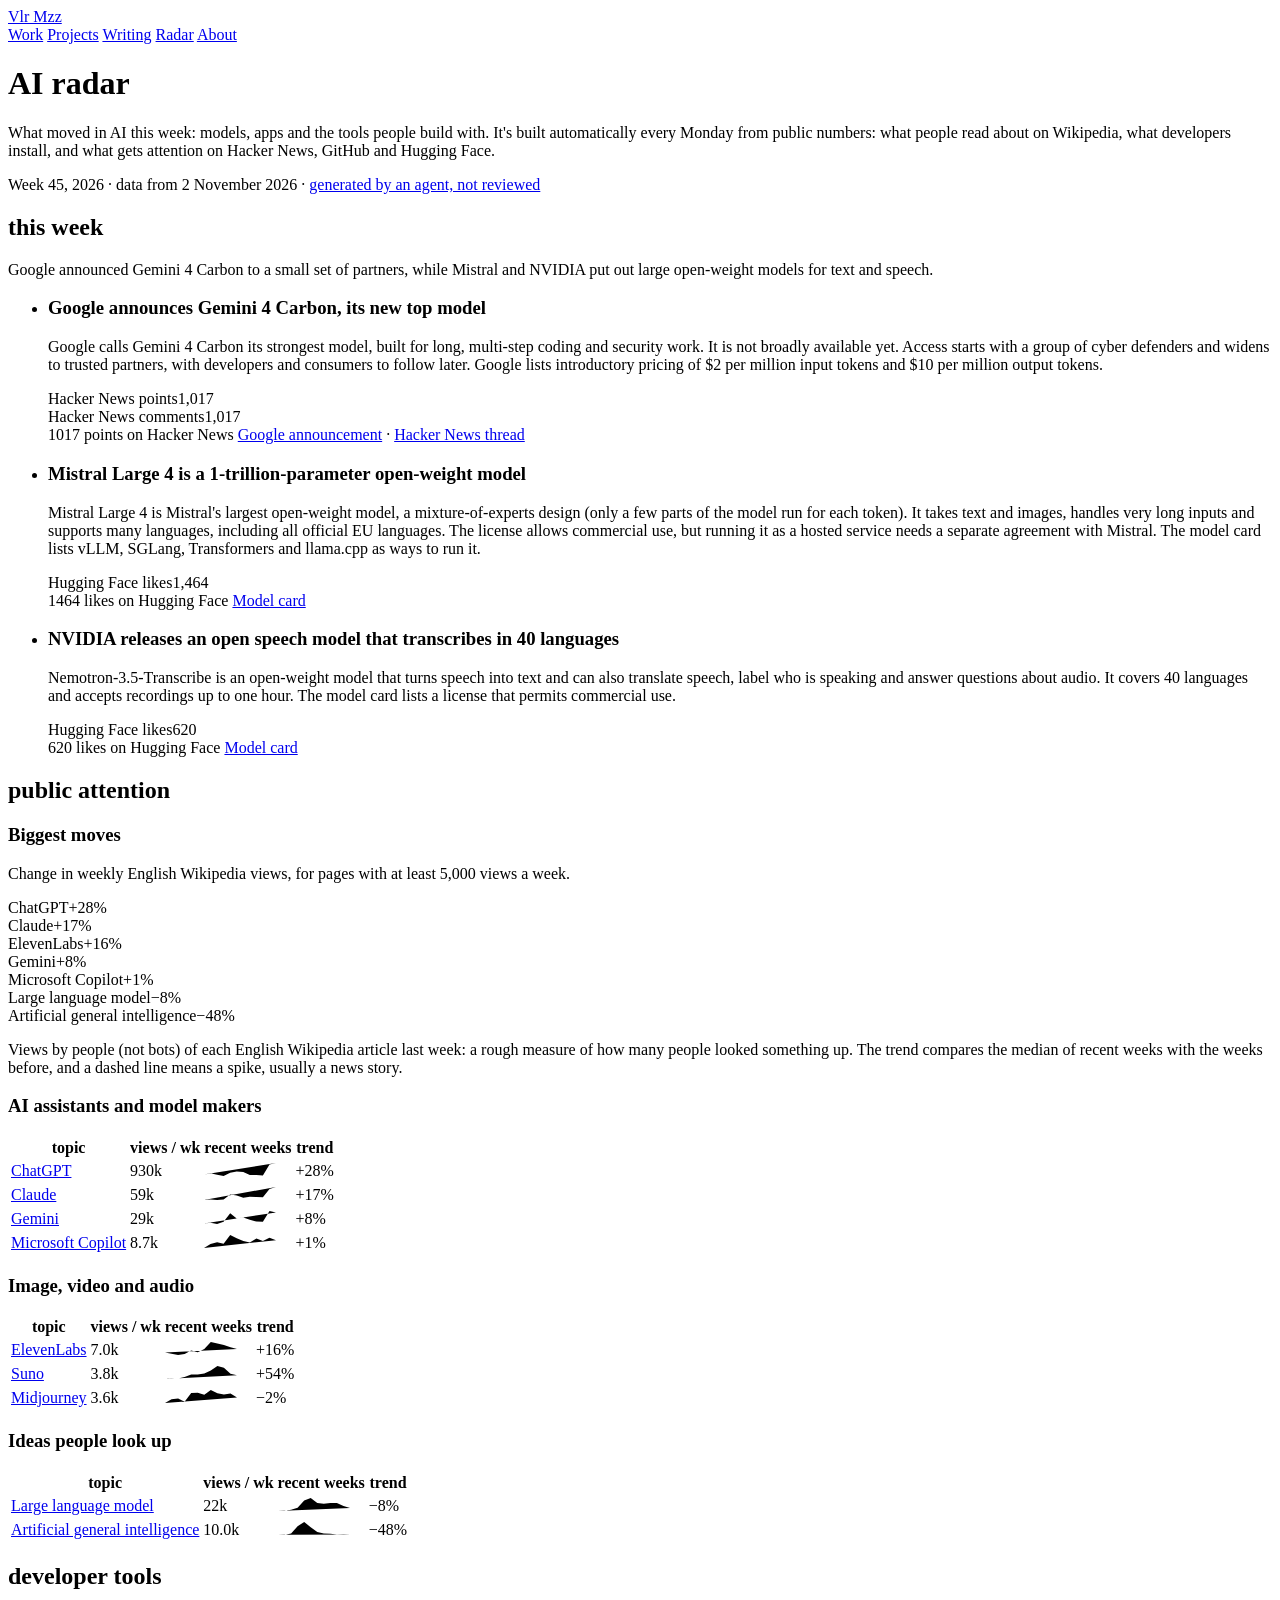
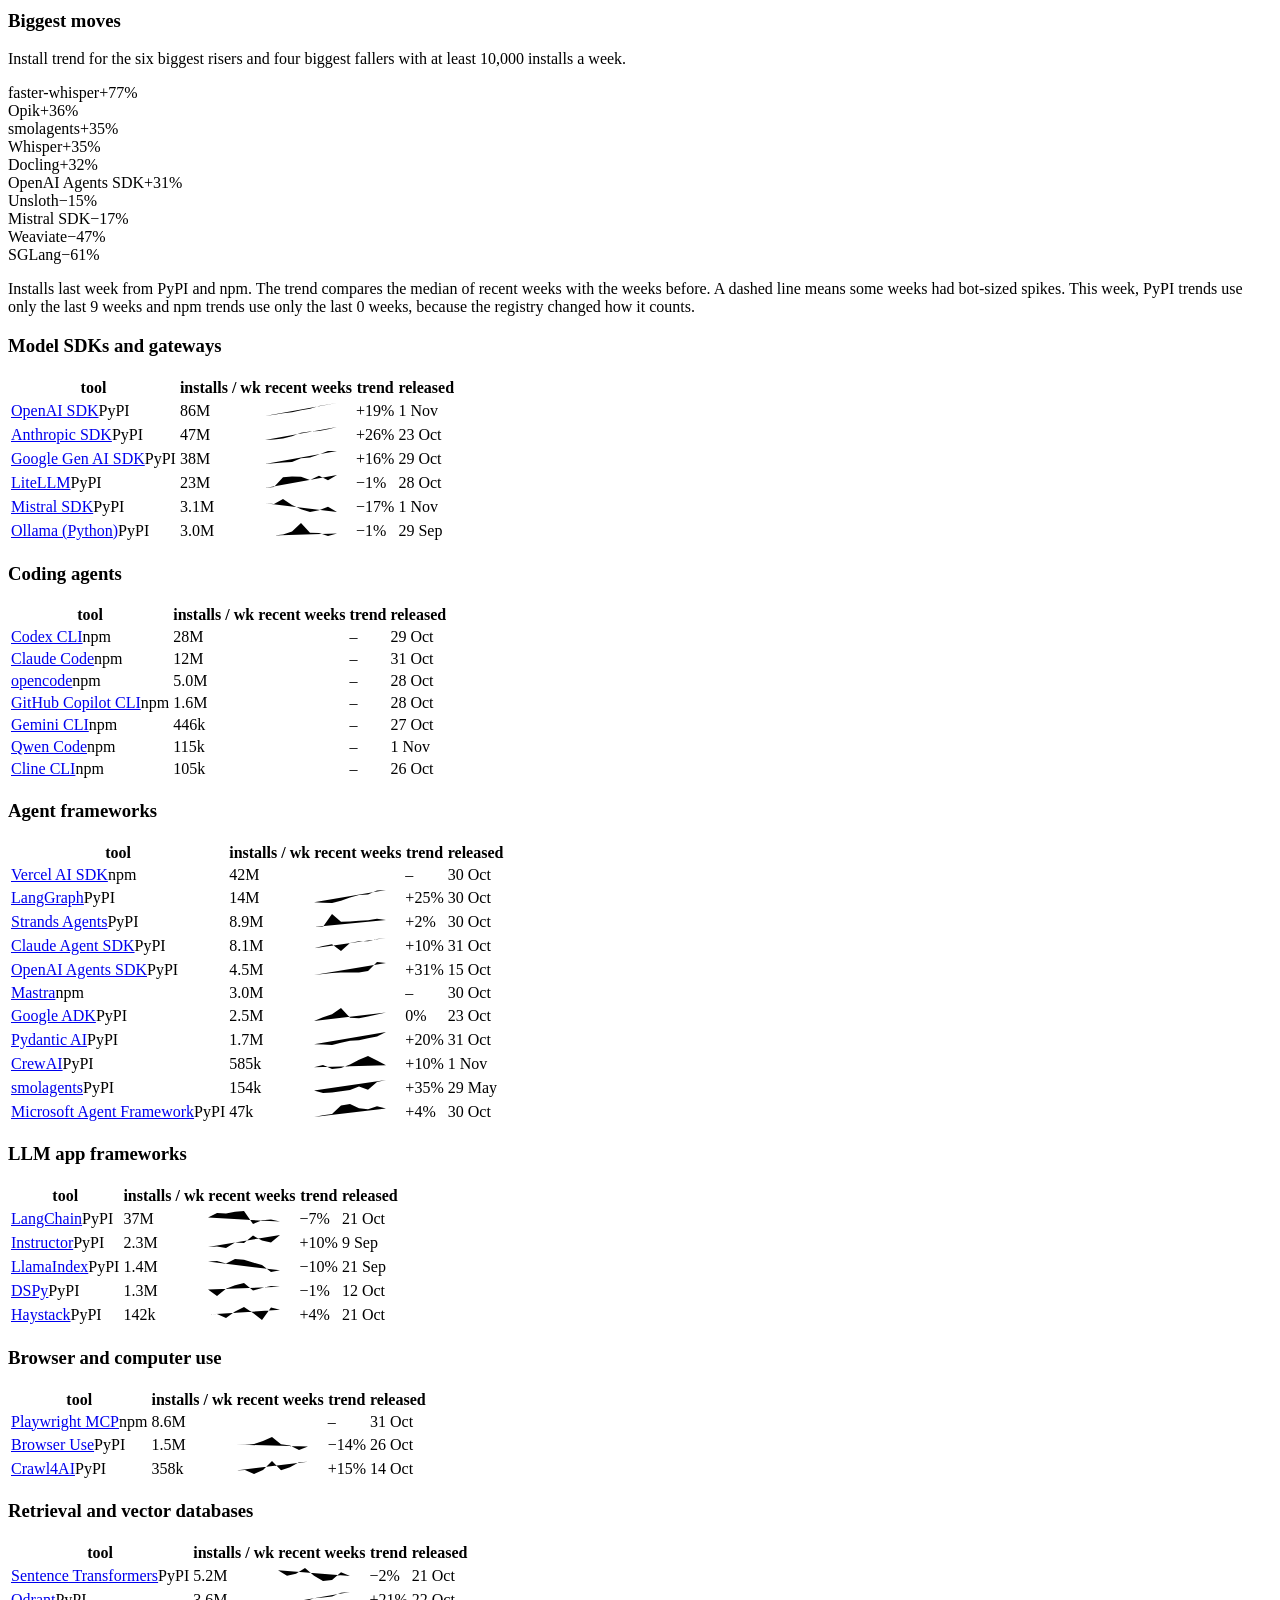
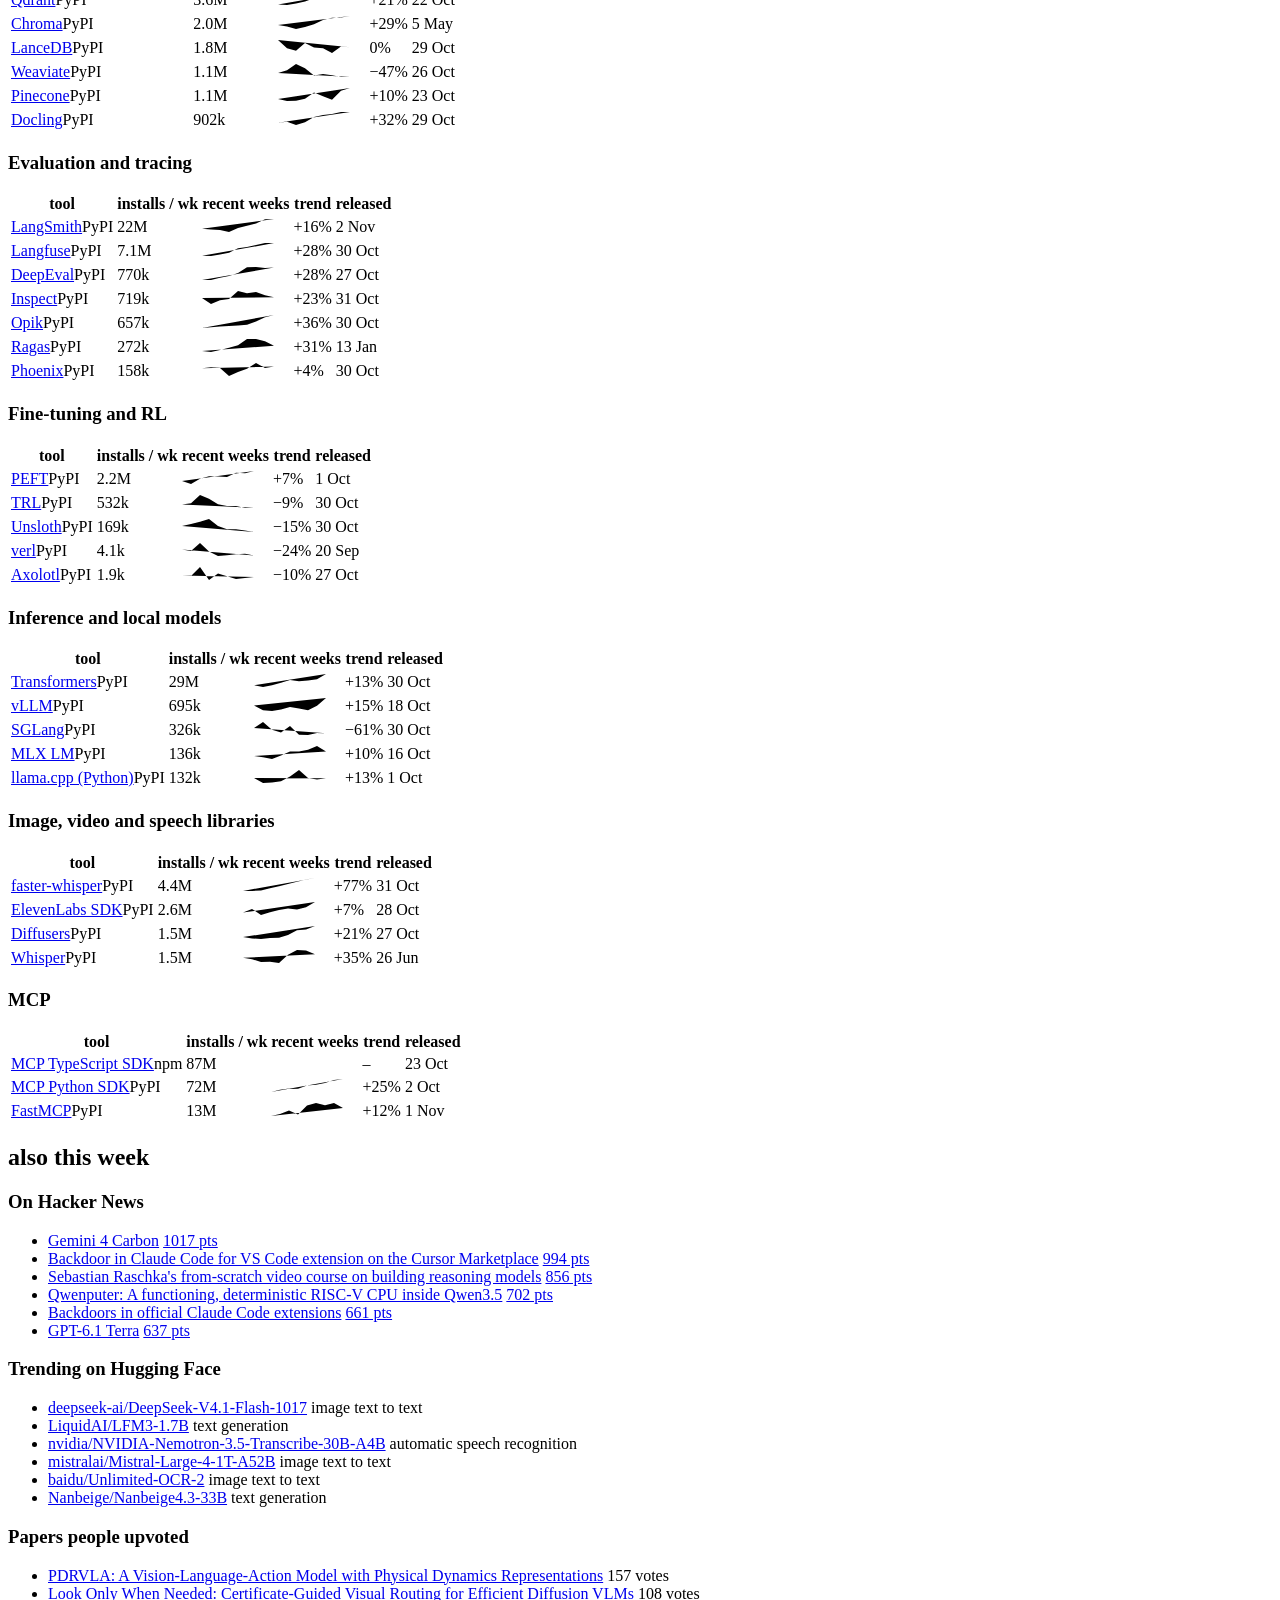
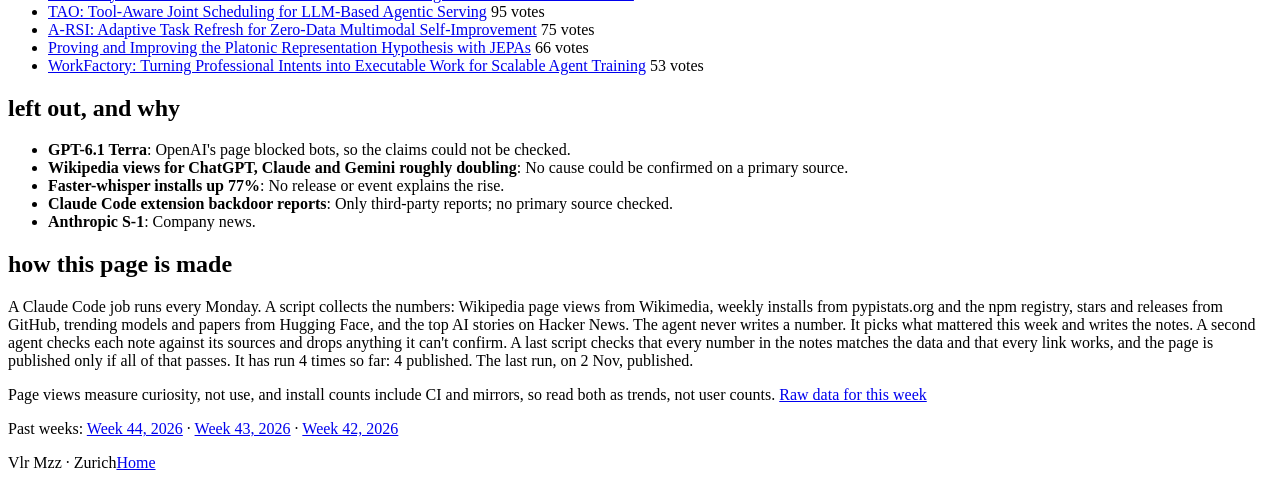
==== commit fc577ad0: "Week 45, 2026 Co-Authored-By: Claude Sonnet 5.5 <noreply@anthropic.com> Claude-Session: https://clau" ====
--- a/index.html
+++ b/index.html
@@ -29,45 +29,38 @@
 <main class="wrap">
   <h1 class="page-title">AI radar</h1>
   <p class="lede">What moved in AI this week: models, apps and the tools people build with. It's built automatically every Monday from public numbers: what people read about on Wikipedia, what developers install, and what gets attention on Hacker News, GitHub and Hugging Face.</p>
-  <p class="post-meta">Week 44, 2026 · data from 26 October 2026 · <a href="#method">generated by an agent, not reviewed</a></p>
+  <p class="post-meta">Week 45, 2026 · data from 2 November 2026 · <a href="#method">generated by an agent, not reviewed</a></p>
 
   <h2 class="sec-label">this week</h2>
-  <p class="summary">DeepSeek released both a new model and the engine that serves it, Anthropic previewed a background-working agent, and Anthropic&#x27;s Python SDK installs grew fastest of the big model SDKs.</p>
+  <p class="summary">Google announced Gemini 4 Carbon to a small set of partners, while Mistral and NVIDIA put out large open-weight models for text and speech.</p>
   <ul class="entries picks">
     <li>
-      <h3>DeepSeek open-sources DeepInfer, the engine behind its own service</h3>
-      <p>DeepInfer is the inference framework (the software that runs a model to answer requests) that DeepSeek says powers its large-scale production services. The open release supports DeepSeek-V4.1-Flash on NVIDIA SM100 GPUs and Huawei Ascend chips, under the Apache-2.0 license. It leaves out some serving parts, such as a KV cache system and load balancing. It was the most discussed AI story on Hacker News this week.</p>
-      <div class="stats"><div class="stat"><span class="sl">Hacker News points</span><span class="sv">2,351</span></div><div class="stat"><span class="sl">Hacker News comments</span><span class="sv">2,351</span></div></div>
-      <span class="meta">2351 points on Hacker News</span>
-      <span class="srcs"><a href="https://github.com/deepseek-ai/DeepInfer">DeepInfer repo</a></span>
+      <h3>Google announces Gemini 4 Carbon, its new top model</h3>
+      <p>Google calls Gemini 4 Carbon its strongest model, built for long, multi-step coding and security work. It is not broadly available yet. Access starts with a group of cyber defenders and widens to trusted partners, with developers and consumers to follow later. Google lists introductory pricing of $2 per million input tokens and $10 per million output tokens.</p>
+      <div class="stats"><div class="stat"><span class="sl">Hacker News points</span><span class="sv">1,017</span></div><div class="stat"><span class="sl">Hacker News comments</span><span class="sv">1,017</span></div></div>
+      <span class="meta">1017 points on Hacker News</span>
+      <span class="srcs"><a href="https://blog.google/innovation-and-ai/models-and-research/gemini-models/introducing-gemini-4-carbon/">Google announcement</a> · <a href="https://news.ycombinator.com/item?id=50276792">Hacker News thread</a></span>
     </li>
     <li>
-      <h3>DeepSeek-V4.1-Flash-1017 tops Hugging Face trending</h3>
-      <p>DeepSeek-V4.1-Flash-1017 is an update to V4.1-Flash. Its model card says it aims at better reasoning, coding, agent and image tasks, with shorter outputs and faster task runs. It accepts text and images and is released under the MIT license. It ranks #1 on Hugging Face trending.</p>
-      <div class="stats"><div class="stat"><span class="sl">Hugging Face trending</span><span class="sv">#1</span></div><div class="stat"><span class="sl">Hugging Face likes</span><span class="sv">3,027</span></div></div>
-      <span class="meta">#1 trending on Hugging Face</span>
-      <span class="srcs"><a href="https://huggingface.co/deepseek-ai/DeepSeek-V4.1-Flash-1017">Model card</a></span>
+      <h3>Mistral Large 4 is a 1-trillion-parameter open-weight model</h3>
+      <p>Mistral Large 4 is Mistral&#x27;s largest open-weight model, a mixture-of-experts design (only a few parts of the model run for each token). It takes text and images, handles very long inputs and supports many languages, including all official EU languages. The license allows commercial use, but running it as a hosted service needs a separate agreement with Mistral. The model card lists vLLM, SGLang, Transformers and llama.cpp as ways to run it.</p>
+      <div class="stats"><div class="stat"><span class="sl">Hugging Face likes</span><span class="sv">1,464</span></div></div>
+      <span class="meta">1464 likes on Hugging Face</span>
+      <span class="srcs"><a href="https://huggingface.co/mistralai/Mistral-Large-4-1T-A52B">Model card</a></span>
     </li>
     <li>
-      <h3>Anthropic previews Claude Duet, an agent that works in the background</h3>
-      <p>Claude Duet is a research preview of an agent that takes a request, works on it in its own cloud environment and reports back. It writes a morning brief and asks before sensitive actions such as sending messages or making payments. The product page says it is powered by Opus 5.5 and is on a waitlist for Pro and Max subscribers in the US.</p>
-      <div class="stats"><div class="stat"><span class="sl">Hacker News points</span><span class="sv">567</span></div></div>
-      <span class="meta">567 points on Hacker News</span>
-      <span class="srcs"><a href="https://claude.com/product/claude-duet">Claude Duet</a></span>
-    </li>
-    <li>
-      <h3>Anthropic SDK installs grow fastest of the big model SDKs</h3>
-      <p>Installs of the Anthropic Python SDK grew 29%, ahead of the OpenAI SDK at 18% and the Google Gen AI SDK at 12%. The SDK moved to a 2.0 line on 21 October and reached 2.3.0 on 23 October. The 2.0 release adds support for a new API version.</p>
-      <div class="bars" role="img" aria-label="Install trend: Anthropic SDK +29%, OpenAI SDK +18%, Google Gen AI SDK +12%, Median, all tools +11%"><div class="bar-row" tabindex="0" title="Anthropic SDK: +29%"><span class="bl">Anthropic SDK</span><span class="bt"><span class="bz" style="left:0.0%"></span><span class="b up pos" style="left:0.0%;width:100.0%"></span></span><span class="bv">+29%</span></div><div class="bar-row" tabindex="0" title="OpenAI SDK: +18%"><span class="bl">OpenAI SDK</span><span class="bt"><span class="bz" style="left:0.0%"></span><span class="b ctx pos" style="left:0.0%;width:62.1%"></span></span><span class="bv">+18%</span></div><div class="bar-row" tabindex="0" title="Google Gen AI SDK: +12%"><span class="bl">Google Gen AI SDK</span><span class="bt"><span class="bz" style="left:0.0%"></span><span class="b ctx pos" style="left:0.0%;width:41.4%"></span></span><span class="bv">+12%</span></div><div class="bar-row" tabindex="0" title="Median, all tools: +11%"><span class="bl">Median, all tools</span><span class="bt"><span class="bz" style="left:0.0%"></span><span class="b ctx pos" style="left:0.0%;width:37.9%"></span></span><span class="bv">+11%</span></div></div><p class="key"><span class="k up"></span>named in the note <span class="k ctx"></span>for comparison</p>
-      <span class="meta">Anthropic SDK +29%, OpenAI SDK +18%</span>
-      <span class="srcs"><a href="https://github.com/anthropics/anthropic-sdk-python/releases">Anthropic SDK releases</a></span>
+      <h3>NVIDIA releases an open speech model that transcribes in 40 languages</h3>
+      <p>Nemotron-3.5-Transcribe is an open-weight model that turns speech into text and can also translate speech, label who is speaking and answer questions about audio. It covers 40 languages and accepts recordings up to one hour. The model card lists a license that permits commercial use.</p>
+      <div class="stats"><div class="stat"><span class="sl">Hugging Face likes</span><span class="sv">620</span></div></div>
+      <span class="meta">620 likes on Hugging Face</span>
+      <span class="srcs"><a href="https://huggingface.co/nvidia/NVIDIA-Nemotron-3.5-Transcribe-30B-A4B">Model card</a></span>
     </li>
   </ul>
 
   <h2 class="sec-label">public attention</h2>
   <h3 class="cat">Biggest moves</h3>
   <p class="meta cap">Change in weekly English Wikipedia views, for pages with at least 5,000 views a week.</p>
-  <div class="bars" role="img" aria-label="Biggest changes in Wikipedia views"><div class="bar-row" tabindex="0" title="ElevenLabs: +34%"><span class="bl">ElevenLabs</span><span class="bt"><span class="bz" style="left:46.0%"></span><span class="b up pos" style="left:46.0%;width:54.0%"></span></span><span class="bv">+34%</span></div><div class="bar-row" tabindex="0" title="DeepSeek: +2%"><span class="bl">DeepSeek</span><span class="bt"><span class="bz" style="left:46.0%"></span><span class="b up pos" style="left:46.0%;width:3.2%"></span></span><span class="bv">+2%</span></div><div class="bar-row" tabindex="0" title="Microsoft Copilot: 0%"><span class="bl">Microsoft Copilot</span><span class="bt"><span class="bz" style="left:46.0%"></span><span class="b up pos" style="left:46.0%;width:0.8%"></span></span><span class="bv">0%</span></div><div class="bar-row" tabindex="0" title="Claude: −2%"><span class="bl">Claude</span><span class="bt"><span class="bz" style="left:46.0%"></span><span class="b down neg" style="left:42.9%;width:3.2%"></span></span><span class="bv">−2%</span></div><div class="bar-row" tabindex="0" title="Large language model: −5%"><span class="bl">Large language model</span><span class="bt"><span class="bz" style="left:46.0%"></span><span class="b down neg" style="left:38.1%;width:7.9%"></span></span><span class="bv">−5%</span></div><div class="bar-row" tabindex="0" title="Grok: −11%"><span class="bl">Grok</span><span class="bt"><span class="bz" style="left:46.0%"></span><span class="b down neg" style="left:28.6%;width:17.5%"></span></span><span class="bv">−11%</span></div><div class="bar-row" tabindex="0" title="Gemini: −19%"><span class="bl">Gemini</span><span class="bt"><span class="bz" style="left:46.0%"></span><span class="b down neg" style="left:15.9%;width:30.2%"></span></span><span class="bv">−19%</span></div><div class="bar-row" tabindex="0" title="ChatGPT: −29%"><span class="bl">ChatGPT</span><span class="bt"><span class="bz" style="left:46.0%"></span><span class="b down neg" style="left:0.0%;width:46.0%"></span></span><span class="bv">−29%</span></div></div>
+  <div class="bars" role="img" aria-label="Biggest changes in Wikipedia views"><div class="bar-row" tabindex="0" title="ChatGPT: +28%"><span class="bl">ChatGPT</span><span class="bt"><span class="bz" style="left:63.2%"></span><span class="b up pos" style="left:63.2%;width:36.8%"></span></span><span class="bv">+28%</span></div><div class="bar-row" tabindex="0" title="Claude: +17%"><span class="bl">Claude</span><span class="bt"><span class="bz" style="left:63.2%"></span><span class="b up pos" style="left:63.2%;width:22.4%"></span></span><span class="bv">+17%</span></div><div class="bar-row" tabindex="0" title="ElevenLabs: +16%"><span class="bl">ElevenLabs</span><span class="bt"><span class="bz" style="left:63.2%"></span><span class="b up pos" style="left:63.2%;width:21.1%"></span></span><span class="bv">+16%</span></div><div class="bar-row" tabindex="0" title="Gemini: +8%"><span class="bl">Gemini</span><span class="bt"><span class="bz" style="left:63.2%"></span><span class="b up pos" style="left:63.2%;width:10.5%"></span></span><span class="bv">+8%</span></div><div class="bar-row" tabindex="0" title="Microsoft Copilot: +1%"><span class="bl">Microsoft Copilot</span><span class="bt"><span class="bz" style="left:63.2%"></span><span class="b up pos" style="left:63.2%;width:1.3%"></span></span><span class="bv">+1%</span></div><div class="bar-row" tabindex="0" title="Large language model: −8%"><span class="bl">Large language model</span><span class="bt"><span class="bz" style="left:63.2%"></span><span class="b down neg" style="left:52.6%;width:10.5%"></span></span><span class="bv">−8%</span></div><div class="bar-row" tabindex="0" title="Artificial general intelligence: −48%"><span class="bl">Artificial general intelligence</span><span class="bt"><span class="bz" style="left:63.2%"></span><span class="b down neg" style="left:0.0%;width:63.2%"></span></span><span class="bv">−48%</span></div></div>
   <p class="meta">Views by people (not bots) of each English Wikipedia article last week: a rough measure of how many people looked something up. The trend compares the median of recent weeks with the weeks before, and a dashed line means a spike, usually a news story.</p>
   <h3 class="cat">AI assistants and model makers</h3>
   <table class="watch wiki">
@@ -75,51 +68,30 @@
     <tbody>
       <tr>
         <td><a href="https://en.wikipedia.org/wiki/ChatGPT">ChatGPT</a></td>
-        <td class="num">848k</td>
-        <td class="sp"><svg class="spark up" viewBox="0 0 72 16" width="72" height="16" aria-hidden="true"><polyline points="0.0,12.1 6.5,13.3 13.1,11.9 19.6,13.5 26.2,15.0 32.7,11.3 39.3,9.9 45.8,10.4 52.4,14.0 58.9,13.7 65.5,14.3 72.0,2.0"/></svg></td>
-        <td class="num down">−29%</td>
+        <td class="num">930k</td>
+        <td class="sp"><svg class="spark up" viewBox="0 0 72 16" width="72" height="16" aria-hidden="true"><polyline points="0.0,13.5 6.5,12.3 13.1,13.7 19.6,15.0 26.2,11.7 32.7,10.6 39.3,10.9 45.8,14.1 52.4,13.9 58.9,14.4 65.5,3.6 72.0,2.0"/></svg></td>
+        <td class="num up">+28%</td>
         
       </tr>
       <tr>
         <td><a href="https://en.wikipedia.org/wiki/Claude_%28AI%29">Claude</a></td>
-        <td class="num">54k</td>
-        <td class="sp"><svg class="spark up" viewBox="0 0 72 16" width="72" height="16" aria-hidden="true"><polyline points="0.0,14.6 6.5,14.8 13.1,14.4 19.6,15.0 26.2,14.5 32.7,8.4 39.3,9.5 45.8,12.3 52.4,11.1 58.9,11.5 65.5,11.8 72.0,2.0"/></svg></td>
-        <td class="num ">−2%</td>
+        <td class="num">59k</td>
+        <td class="sp"><svg class="spark up" viewBox="0 0 72 16" width="72" height="16" aria-hidden="true"><polyline points="0.0,14.9 6.5,14.5 13.1,15.0 19.6,14.6 26.2,9.5 32.7,10.4 39.3,12.7 45.8,11.7 52.4,12.0 58.9,12.3 65.5,4.1 72.0,2.0"/></svg></td>
+        <td class="num up">+17%</td>
         
       </tr>
       <tr>
         <td><a href="https://en.wikipedia.org/wiki/Google_Gemini">Gemini</a></td>
-        <td class="num">31k</td>
-        <td class="sp"><svg class="spark up" viewBox="0 0 72 16" width="72" height="16" aria-hidden="true"><polyline points="0.0,7.3 6.5,14.4 13.1,13.7 19.6,15.0 26.2,12.8 32.7,4.3 39.3,9.4 45.8,8.6 52.4,10.8 58.9,12.5 65.5,12.7 72.0,2.0"/></svg></td>
-        <td class="num down">−19%</td>
-        
-      </tr>
-      <tr>
-        <td><a href="https://en.wikipedia.org/wiki/DeepSeek">DeepSeek</a></td>
-        <td class="num">28k</td>
-        <td class="sp"><svg class="spark up" viewBox="0 0 72 16" width="72" height="16" aria-hidden="true"><polyline points="0.0,15.0 6.5,15.0 13.1,13.9 19.6,13.2 26.2,13.5 32.7,9.5 39.3,5.4 45.8,7.9 52.4,9.5 58.9,10.3 65.5,7.2 72.0,2.0"/></svg></td>
-        <td class="num ">+2%</td>
-        
-      </tr>
-      <tr>
-        <td><a href="https://en.wikipedia.org/wiki/Grok_%28chatbot%29">Grok</a></td>
-        <td class="num">13k</td>
-        <td class="sp"><svg class="spark up" viewBox="0 0 72 16" width="72" height="16" aria-hidden="true"><polyline points="0.0,15.0 6.5,12.3 13.1,13.9 19.6,14.3 26.2,9.8 32.7,2.0 39.3,5.9 45.8,11.5 52.4,12.1 58.9,11.3 65.5,11.8 72.0,9.6"/></svg></td>
-        <td class="num down">−11%</td>
+        <td class="num">29k</td>
+        <td class="sp"><svg class="spark up" viewBox="0 0 72 16" width="72" height="16" aria-hidden="true"><polyline points="0.0,14.4 6.5,13.7 13.1,15.0 19.6,12.8 26.2,4.3 32.7,9.4 39.3,8.6 45.8,10.8 52.4,12.5 58.9,12.7 65.5,2.0 72.0,3.4"/></svg></td>
+        <td class="num ">+8%</td>
         
       </tr>
       <tr>
         <td><a href="https://en.wikipedia.org/wiki/Microsoft_Copilot">Microsoft Copilot</a></td>
-        <td class="num">9.5k</td>
-        <td class="sp"><svg class="spark up" viewBox="0 0 72 16" width="72" height="16" aria-hidden="true"><polyline points="0.0,8.9 6.5,15.0 13.1,11.0 19.6,9.2 26.2,10.8 32.7,2.0 39.3,5.2 45.8,8.0 52.4,9.5 58.9,5.5 65.5,7.9 72.0,4.8"/></svg></td>
-        <td class="num ">0%</td>
-        
-      </tr>
-      <tr>
-        <td><a href="https://en.wikipedia.org/wiki/Meta_AI">Meta AI</a></td>
-        <td class="num">4.2k</td>
-        <td class="sp"><svg class="spark up" viewBox="0 0 72 16" width="72" height="16" aria-hidden="true"><polyline points="0.0,11.1 6.5,6.0 13.1,7.5 19.6,15.0 26.2,11.5 32.7,4.6 39.3,4.7 45.8,2.0 52.4,5.5 58.9,6.8 65.5,7.6 72.0,2.3"/></svg></td>
-        <td class="num ">−4%</td>
+        <td class="num">8.7k</td>
+        <td class="sp"><svg class="spark up" viewBox="0 0 72 16" width="72" height="16" aria-hidden="true"><polyline points="0.0,15.0 6.5,11.0 13.1,9.2 19.6,10.8 26.2,2.0 32.7,5.2 39.3,8.0 45.8,9.5 52.4,5.5 58.9,7.9 65.5,4.8 72.0,7.2"/></svg></td>
+        <td class="num ">+1%</td>
         
       </tr>
     </tbody>
@@ -130,51 +102,23 @@
     <tbody>
       <tr>
         <td><a href="https://en.wikipedia.org/wiki/ElevenLabs">ElevenLabs</a></td>
-        <td class="num">7.5k</td>
-        <td class="sp"><svg class="spark up" viewBox="0 0 72 16" width="72" height="16" aria-hidden="true"><polyline points="0.0,13.9 6.5,12.5 13.1,13.8 19.6,15.0 26.2,14.0 32.7,10.4 39.3,12.2 45.8,9.1 52.4,2.0 58.9,3.4 65.5,5.0 72.0,7.3"/></svg></td>
-        <td class="num up">+34%</td>
+        <td class="num">7.0k</td>
+        <td class="sp"><svg class="spark up" viewBox="0 0 72 16" width="72" height="16" aria-hidden="true"><polyline points="0.0,12.5 6.5,13.8 13.1,15.0 19.6,14.0 26.2,10.4 32.7,12.2 39.3,9.1 45.8,2.0 52.4,3.4 58.9,5.0 65.5,7.3 72.0,9.0"/></svg></td>
+        <td class="num up">+16%</td>
         
       </tr>
       <tr>
         <td><a href="https://en.wikipedia.org/wiki/Suno">Suno</a></td>
-        <td class="num">5.0k</td>
-        <td class="sp"><svg class="spark up" viewBox="0 0 72 16" width="72" height="16" aria-hidden="true"><polyline points="0.0,15.0 6.5,14.3 13.1,13.9 19.6,13.9 26.2,12.3 32.7,10.0 39.3,10.0 45.8,9.1 52.4,6.2 58.9,2.0 65.5,3.7 72.0,9.3"/></svg></td>
-        <td class="num" title="Not a reliable trend this week, see below">–</td>
-        
-      </tr>
-      <tr>
-        <td><a href="https://en.wikipedia.org/wiki/Stable_Diffusion">Stable Diffusion</a></td>
-        <td class="num">4.3k</td>
-        <td class="sp"><svg class="spark down" viewBox="0 0 72 16" width="72" height="16" aria-hidden="true"><polyline points="0.0,6.9 6.5,14.8 13.1,11.9 19.6,7.9 26.2,5.9 32.7,5.0 39.3,2.0 45.8,8.0 52.4,8.9 58.9,10.9 65.5,15.0 72.0,12.1"/></svg></td>
-        <td class="num ">−8%</td>
+        <td class="num">3.8k</td>
+        <td class="sp"><svg class="spark up" viewBox="0 0 72 16" width="72" height="16" aria-hidden="true"><polyline points="0.0,15.0 6.5,14.6 13.1,14.6 19.6,12.9 26.2,10.4 32.7,10.5 39.3,9.6 45.8,6.5 52.4,2.0 58.9,3.8 65.5,9.7 72.0,11.3"/></svg></td>
+        <td class="num up">+54%</td>
         
       </tr>
       <tr>
         <td><a href="https://en.wikipedia.org/wiki/Midjourney">Midjourney</a></td>
-        <td class="num">3.9k</td>
-        <td class="sp"><svg class="spark up" viewBox="0 0 72 16" width="72" height="16" aria-hidden="true"><polyline points="0.0,15.0 6.5,15.0 13.1,11.2 19.6,10.6 26.2,13.8 32.7,5.0 39.3,4.7 45.8,6.7 52.4,2.0 58.9,5.2 65.5,6.6 72.0,5.6"/></svg></td>
-        <td class="num ">+1%</td>
-        
-      </tr>
-      <tr>
-        <td><a href="https://en.wikipedia.org/wiki/Sora_%28text-to-video_model%29">Sora</a></td>
         <td class="num">3.6k</td>
-        <td class="sp"><svg class="spark down" viewBox="0 0 72 16" width="72" height="16" aria-hidden="true"><polyline points="0.0,6.8 6.5,11.0 13.1,11.8 19.6,13.5 26.2,13.2 32.7,5.1 39.3,4.6 45.8,2.0 52.4,6.0 58.9,11.7 65.5,12.3 72.0,15.0"/></svg></td>
-        <td class="num down">−16%</td>
-        
-      </tr>
-      <tr>
-        <td><a href="https://en.wikipedia.org/wiki/Runway_%28company%29">Runway</a></td>
-        <td class="num">1.4k</td>
-        <td class="sp"><svg class="spark down" viewBox="0 0 72 16" width="72" height="16" aria-hidden="true"><polyline points="0.0,2.0 6.5,14.7 13.1,15.0 19.6,14.9 26.2,10.3 32.7,13.4 39.3,11.5 45.8,10.4 52.4,10.5 58.9,12.0 65.5,10.5 72.0,10.2"/></svg></td>
-        <td class="num ">+1%</td>
-        
-      </tr>
-      <tr>
-        <td><a href="https://en.wikipedia.org/wiki/Veo_%28text-to-video_model%29">Veo</a></td>
-        <td class="num">1.0k</td>
-        <td class="sp"><svg class="spark down" viewBox="0 0 72 16" width="72" height="16" aria-hidden="true"><polyline points="0.0,5.3 6.5,8.2 13.1,10.2 19.6,12.1 26.2,11.7 32.7,7.5 39.3,2.8 45.8,2.0 52.4,6.5 58.9,11.1 65.5,15.0 72.0,14.8"/></svg></td>
-        <td class="num down">−24%</td>
+        <td class="sp"><svg class="spark up" viewBox="0 0 72 16" width="72" height="16" aria-hidden="true"><polyline points="0.0,15.0 6.5,11.2 13.1,10.6 19.6,13.8 26.2,5.0 32.7,4.7 39.3,6.7 45.8,2.0 52.4,5.2 58.9,6.6 65.5,5.6 72.0,9.5"/></svg></td>
+        <td class="num ">−2%</td>
         
       </tr>
     </tbody>
@@ -185,9 +129,16 @@
     <tbody>
       <tr>
         <td><a href="https://en.wikipedia.org/wiki/Large_language_model">Large language model</a></td>
-        <td class="num">24k</td>
-        <td class="sp"><svg class="spark up" viewBox="0 0 72 16" width="72" height="16" aria-hidden="true"><polyline points="0.0,13.0 6.5,14.9 13.1,15.0 19.6,13.7 26.2,11.8 32.7,4.4 39.3,2.0 45.8,7.0 52.4,7.7 58.9,7.0 65.5,7.0 72.0,10.0"/></svg></td>
-        <td class="num ">−5%</td>
+        <td class="num">22k</td>
+        <td class="sp"><svg class="spark up" viewBox="0 0 72 16" width="72" height="16" aria-hidden="true"><polyline points="0.0,14.9 6.5,15.0 13.1,13.7 19.6,11.8 26.2,4.4 32.7,2.0 39.3,7.0 45.8,7.7 52.4,7.0 58.9,7.0 65.5,10.0 72.0,12.1"/></svg></td>
+        <td class="num ">−8%</td>
+        
+      </tr>
+      <tr>
+        <td><a href="https://en.wikipedia.org/wiki/Artificial_general_intelligence">Artificial general intelligence</a></td>
+        <td class="num">10.0k</td>
+        <td class="sp"><svg class="spark up" viewBox="0 0 72 16" width="72" height="16" aria-hidden="true"><polyline points="0.0,14.7 6.5,15.0 13.1,13.6 19.6,6.2 26.2,2.0 32.7,7.2 39.3,11.9 45.8,13.5 52.4,13.8 58.9,14.5 65.5,14.2 72.0,14.6" stroke-dasharray="2 2"/></svg></td>
+        <td class="num down">−48%</td>
         
       </tr>
     </tbody>
@@ -196,314 +147,314 @@
   <h2 class="sec-label">developer tools</h2>
   <h3 class="cat">Biggest moves</h3>
   <p class="meta cap">Install trend for the six biggest risers and four biggest fallers with at least 10,000 installs a week.</p>
-  <div class="bars" role="img" aria-label="Biggest install trends on the watchlist"><div class="bar-row" tabindex="0" title="faster-whisper: +79%"><span class="bl">faster-whisper</span><span class="bt"><span class="bz" style="left:16.0%"></span><span class="b up pos" style="left:16.0%;width:84.0%"></span></span><span class="bv">+79%</span></div><div class="bar-row" tabindex="0" title="Ragas: +39%"><span class="bl">Ragas</span><span class="bt"><span class="bz" style="left:16.0%"></span><span class="b up pos" style="left:16.0%;width:41.5%"></span></span><span class="bv">+39%</span></div><div class="bar-row" tabindex="0" title="Mastra: +36%"><span class="bl">Mastra</span><span class="bt"><span class="bz" style="left:16.0%"></span><span class="b up pos" style="left:16.0%;width:38.3%"></span></span><span class="bv">+36%</span></div><div class="bar-row" tabindex="0" title="DeepEval: +35%"><span class="bl">DeepEval</span><span class="bt"><span class="bz" style="left:16.0%"></span><span class="b up pos" style="left:16.0%;width:37.2%"></span></span><span class="bv">+35%</span></div><div class="bar-row" tabindex="0" title="Vercel AI SDK: +31%"><span class="bl">Vercel AI SDK</span><span class="bt"><span class="bz" style="left:16.0%"></span><span class="b up pos" style="left:16.0%;width:33.0%"></span></span><span class="bv">+31%</span></div><div class="bar-row" tabindex="0" title="Inspect: +30%"><span class="bl">Inspect</span><span class="bt"><span class="bz" style="left:16.0%"></span><span class="b up pos" style="left:16.0%;width:31.9%"></span></span><span class="bv">+30%</span></div><div class="bar-row" tabindex="0" title="LangChain: −6%"><span class="bl">LangChain</span><span class="bt"><span class="bz" style="left:16.0%"></span><span class="b down neg" style="left:9.6%;width:6.4%"></span></span><span class="bv">−6%</span></div><div class="bar-row" tabindex="0" title="TRL: −8%"><span class="bl">TRL</span><span class="bt"><span class="bz" style="left:16.0%"></span><span class="b down neg" style="left:7.4%;width:8.5%"></span></span><span class="bv">−8%</span></div><div class="bar-row" tabindex="0" title="Unsloth: −13%"><span class="bl">Unsloth</span><span class="bt"><span class="bz" style="left:16.0%"></span><span class="b down neg" style="left:2.1%;width:13.8%"></span></span><span class="bv">−13%</span></div><div class="bar-row" tabindex="0" title="Mistral SDK: −15%"><span class="bl">Mistral SDK</span><span class="bt"><span class="bz" style="left:16.0%"></span><span class="b down neg" style="left:0.0%;width:16.0%"></span></span><span class="bv">−15%</span></div></div>
-  <p class="meta">Installs last week from PyPI and npm. The trend compares the median of recent weeks with the weeks before. A dashed line means some weeks had bot-sized spikes. This week, PyPI trends use only the last 8 weeks, because the registry changed how it counts.</p>
+  <div class="bars" role="img" aria-label="Biggest install trends on the watchlist"><div class="bar-row" tabindex="0" title="faster-whisper: +77%"><span class="bl">faster-whisper</span><span class="bt"><span class="bz" style="left:44.2%"></span><span class="b up pos" style="left:44.2%;width:55.8%"></span></span><span class="bv">+77%</span></div><div class="bar-row" tabindex="0" title="Opik: +36%"><span class="bl">Opik</span><span class="bt"><span class="bz" style="left:44.2%"></span><span class="b up pos" style="left:44.2%;width:26.1%"></span></span><span class="bv">+36%</span></div><div class="bar-row" tabindex="0" title="smolagents: +35%"><span class="bl">smolagents</span><span class="bt"><span class="bz" style="left:44.2%"></span><span class="b up pos" style="left:44.2%;width:25.4%"></span></span><span class="bv">+35%</span></div><div class="bar-row" tabindex="0" title="Whisper: +35%"><span class="bl">Whisper</span><span class="bt"><span class="bz" style="left:44.2%"></span><span class="b up pos" style="left:44.2%;width:25.4%"></span></span><span class="bv">+35%</span></div><div class="bar-row" tabindex="0" title="Docling: +32%"><span class="bl">Docling</span><span class="bt"><span class="bz" style="left:44.2%"></span><span class="b up pos" style="left:44.2%;width:23.2%"></span></span><span class="bv">+32%</span></div><div class="bar-row" tabindex="0" title="OpenAI Agents SDK: +31%"><span class="bl">OpenAI Agents SDK</span><span class="bt"><span class="bz" style="left:44.2%"></span><span class="b up pos" style="left:44.2%;width:22.5%"></span></span><span class="bv">+31%</span></div><div class="bar-row" tabindex="0" title="Unsloth: −15%"><span class="bl">Unsloth</span><span class="bt"><span class="bz" style="left:44.2%"></span><span class="b down neg" style="left:33.3%;width:10.9%"></span></span><span class="bv">−15%</span></div><div class="bar-row" tabindex="0" title="Mistral SDK: −17%"><span class="bl">Mistral SDK</span><span class="bt"><span class="bz" style="left:44.2%"></span><span class="b down neg" style="left:31.9%;width:12.3%"></span></span><span class="bv">−17%</span></div><div class="bar-row" tabindex="0" title="Weaviate: −47%"><span class="bl">Weaviate</span><span class="bt"><span class="bz" style="left:44.2%"></span><span class="b down neg" style="left:10.1%;width:34.1%"></span></span><span class="bv">−47%</span></div><div class="bar-row" tabindex="0" title="SGLang: −61%"><span class="bl">SGLang</span><span class="bt"><span class="bz" style="left:44.2%"></span><span class="b down neg" style="left:0.0%;width:44.2%"></span></span><span class="bv">−61%</span></div></div>
+  <p class="meta">Installs last week from PyPI and npm. The trend compares the median of recent weeks with the weeks before. A dashed line means some weeks had bot-sized spikes. This week, PyPI trends use only the last 9 weeks and npm trends use only the last 0 weeks, because the registry changed how it counts.</p>
   <h3 class="cat">Model SDKs and gateways</h3>
   <table class="watch">
     <thead><tr><th>tool</th><th class="num">installs / wk</th><th class="sp">recent weeks</th><th class="num">trend</th><th class="rel">released</th></tr></thead>
     <tbody>
       <tr>
         <td><a href="https://github.com/openai/openai-python">OpenAI SDK</a><span class="reg">PyPI</span></td>
-        <td class="num">84M</td>
-        <td class="sp"><svg class="spark up" viewBox="0 0 72 16" width="72" height="16" aria-hidden="true"><polyline points="0.0,15.0 10.3,13.6 20.6,11.9 30.9,10.7 41.1,8.4 51.4,6.9 61.7,3.6 72.0,2.0"/></svg></td>
-        <td class="num up">+18%</td>
-        <td class="rel">22 Oct</td>
+        <td class="num">86M</td>
+        <td class="sp"><svg class="spark up" viewBox="0 0 72 16" width="72" height="16" aria-hidden="true"><polyline points="0.0,15.0 9.0,13.8 18.0,12.2 27.0,11.2 36.0,9.2 45.0,7.8 54.0,4.9 63.0,3.5 72.0,2.0"/></svg></td>
+        <td class="num up">+19%</td>
+        <td class="rel">1 Nov</td>
       </tr>
       <tr>
         <td><a href="https://github.com/anthropics/anthropic-sdk-python">Anthropic SDK</a><span class="reg">PyPI</span></td>
-        <td class="num">45M</td>
-        <td class="sp"><svg class="spark up" viewBox="0 0 72 16" width="72" height="16" aria-hidden="true"><polyline points="0.0,15.0 10.3,14.4 20.6,13.1 30.9,10.6 41.1,6.4 51.4,4.9 61.7,4.3 72.0,2.0"/></svg></td>
-        <td class="num up">+29%</td>
+        <td class="num">47M</td>
+        <td class="sp"><svg class="spark up" viewBox="0 0 72 16" width="72" height="16" aria-hidden="true"><polyline points="0.0,15.0 9.0,14.5 18.0,13.4 27.0,11.3 36.0,7.8 45.0,6.6 54.0,6.1 63.0,4.2 72.0,2.0"/></svg></td>
+        <td class="num up">+26%</td>
         <td class="rel">23 Oct</td>
       </tr>
       <tr>
         <td><a href="https://github.com/googleapis/python-genai">Google Gen AI SDK</a><span class="reg">PyPI</span></td>
         <td class="num">38M</td>
-        <td class="sp"><svg class="spark up" viewBox="0 0 72 16" width="72" height="16" aria-hidden="true"><polyline points="0.0,15.0 10.3,14.2 20.6,13.3 30.9,13.0 41.1,9.2 51.4,8.5 61.7,5.6 72.0,2.0"/></svg></td>
-        <td class="num up">+12%</td>
+        <td class="sp"><svg class="spark up" viewBox="0 0 72 16" width="72" height="16" aria-hidden="true"><polyline points="0.0,15.0 9.0,14.2 18.0,13.4 27.0,13.0 36.0,9.2 45.0,8.5 54.0,5.6 63.0,2.0 72.0,2.0"/></svg></td>
+        <td class="num up">+16%</td>
+        <td class="rel">29 Oct</td>
+      </tr>
+      <tr>
+        <td><a href="https://github.com/BerriAI/litellm">LiteLLM</a><span class="reg">PyPI</span></td>
+        <td class="num">23M</td>
+        <td class="sp"><svg class="spark up" viewBox="0 0 72 16" width="72" height="16" aria-hidden="true"><polyline points="0.0,15.0 9.0,13.9 18.0,4.3 27.0,3.6 36.0,3.8 45.0,7.0 54.0,2.8 63.0,7.2 72.0,2.0"/></svg></td>
+        <td class="num ">−1%</td>
+        <td class="rel">28 Oct</td>
+      </tr>
+      <tr>
+        <td><a href="https://github.com/mistralai/client-python">Mistral SDK</a><span class="reg">PyPI</span></td>
+        <td class="num">3.1M</td>
+        <td class="sp"><svg class="spark down" viewBox="0 0 72 16" width="72" height="16" aria-hidden="true"><polyline points="0.0,6.2 9.0,7.1 18.0,2.0 27.0,8.0 36.0,12.2 45.0,14.9 54.0,13.3 63.0,9.8 72.0,15.0"/></svg></td>
+        <td class="num down">−17%</td>
+        <td class="rel">1 Nov</td>
+      </tr>
+      <tr>
+        <td><a href="https://github.com/ollama/ollama-python">Ollama (Python)</a><span class="reg">PyPI</span></td>
+        <td class="num">3.0M</td>
+        <td class="sp"><svg class="spark up" viewBox="0 0 72 16" width="72" height="16" aria-hidden="true"><polyline points="0.0,14.7 9.0,14.4 18.0,13.5 27.0,10.4 36.0,2.0 45.0,11.8 54.0,12.0 63.0,15.0 72.0,12.4"/></svg></td>
+        <td class="num ">−1%</td>
+        <td class="rel">29 Sep</td>
+      </tr>
+    </tbody>
+  </table>
+  <h3 class="cat">Coding agents</h3>
+  <table class="watch">
+    <thead><tr><th>tool</th><th class="num">installs / wk</th><th class="sp">recent weeks</th><th class="num">trend</th><th class="rel">released</th></tr></thead>
+    <tbody>
+      <tr>
+        <td><a href="https://github.com/openai/codex">Codex CLI</a><span class="reg">npm</span></td>
+        <td class="num">28M</td>
+        <td class="sp"></td>
+        <td class="num">–</td>
+        <td class="rel">29 Oct</td>
+      </tr>
+      <tr>
+        <td><a href="https://github.com/anthropics/claude-code">Claude Code</a><span class="reg">npm</span></td>
+        <td class="num">12M</td>
+        <td class="sp"></td>
+        <td class="num" title="Not a reliable trend this week, see below">–</td>
+        <td class="rel">31 Oct</td>
+      </tr>
+      <tr>
+        <td><a href="https://github.com/sst/opencode">opencode</a><span class="reg">npm</span></td>
+        <td class="num">5.0M</td>
+        <td class="sp"></td>
+        <td class="num">–</td>
+        <td class="rel">28 Oct</td>
+      </tr>
+      <tr>
+        <td><a href="https://github.com/github/copilot-cli">GitHub Copilot CLI</a><span class="reg">npm</span></td>
+        <td class="num">1.6M</td>
+        <td class="sp"></td>
+        <td class="num">–</td>
+        <td class="rel">28 Oct</td>
+      </tr>
+      <tr>
+        <td><a href="https://github.com/google-gemini/gemini-cli">Gemini CLI</a><span class="reg">npm</span></td>
+        <td class="num">446k</td>
+        <td class="sp"></td>
+        <td class="num">–</td>
+        <td class="rel">27 Oct</td>
+      </tr>
+      <tr>
+        <td><a href="https://github.com/QwenLM/qwen-code">Qwen Code</a><span class="reg">npm</span></td>
+        <td class="num">115k</td>
+        <td class="sp"></td>
+        <td class="num">–</td>
+        <td class="rel">1 Nov</td>
+      </tr>
+      <tr>
+        <td><a href="https://github.com/cline/cline">Cline CLI</a><span class="reg">npm</span></td>
+        <td class="num">105k</td>
+        <td class="sp"></td>
+        <td class="num">–</td>
+        <td class="rel">26 Oct</td>
+      </tr>
+    </tbody>
+  </table>
+  <h3 class="cat">Agent frameworks</h3>
+  <table class="watch">
+    <thead><tr><th>tool</th><th class="num">installs / wk</th><th class="sp">recent weeks</th><th class="num">trend</th><th class="rel">released</th></tr></thead>
+    <tbody>
+      <tr>
+        <td><a href="https://github.com/vercel/ai">Vercel AI SDK</a><span class="reg">npm</span></td>
+        <td class="num">42M</td>
+        <td class="sp"></td>
+        <td class="num">–</td>
+        <td class="rel">30 Oct</td>
+      </tr>
+      <tr>
+        <td><a href="https://github.com/langchain-ai/langgraph">LangGraph</a><span class="reg">PyPI</span></td>
+        <td class="num">14M</td>
+        <td class="sp"><svg class="spark up" viewBox="0 0 72 16" width="72" height="16" aria-hidden="true"><polyline points="0.0,14.3 9.0,14.7 18.0,15.0 27.0,12.8 36.0,9.6 45.0,6.9 54.0,6.6 63.0,2.6 72.0,2.0"/></svg></td>
+        <td class="num up">+25%</td>
+        <td class="rel">30 Oct</td>
+      </tr>
+      <tr>
+        <td><a href="https://github.com/strands-agents/sdk-python">Strands Agents</a><span class="reg">PyPI</span></td>
+        <td class="num">8.9M</td>
+        <td class="sp"><svg class="spark up" viewBox="0 0 72 16" width="72" height="16" aria-hidden="true"><polyline points="0.0,15.0 9.0,14.7 18.0,2.0 27.0,9.8 36.0,9.5 45.0,8.7 54.0,8.3 63.0,6.7 72.0,8.0"/></svg></td>
+        <td class="num ">+2%</td>
+        <td class="rel">30 Oct</td>
+      </tr>
+      <tr>
+        <td><a href="https://github.com/anthropics/claude-agent-sdk-python">Claude Agent SDK</a><span class="reg">PyPI</span></td>
+        <td class="num">8.1M</td>
+        <td class="sp"><svg class="spark up" viewBox="0 0 72 16" width="72" height="16" aria-hidden="true"><polyline points="0.0,12.2 9.0,10.1 18.0,8.2 27.0,15.0 36.0,7.1 45.0,5.3 54.0,5.3 63.0,3.1 72.0,2.0"/></svg></td>
+        <td class="num up">+10%</td>
+        <td class="rel">31 Oct</td>
+      </tr>
+      <tr>
+        <td><a href="https://github.com/openai/openai-agents-python">OpenAI Agents SDK</a><span class="reg">PyPI</span></td>
+        <td class="num">4.5M</td>
+        <td class="sp"><svg class="spark up" viewBox="0 0 72 16" width="72" height="16" aria-hidden="true"><polyline points="0.0,15.0 9.0,13.9 18.0,13.1 27.0,12.4 36.0,12.5 45.0,12.4 54.0,11.1 63.0,2.0 72.0,3.0"/></svg></td>
+        <td class="num up">+31%</td>
+        <td class="rel">15 Oct</td>
+      </tr>
+      <tr>
+        <td><a href="https://github.com/mastra-ai/mastra">Mastra</a><span class="reg">npm</span></td>
+        <td class="num">3.0M</td>
+        <td class="sp"></td>
+        <td class="num">–</td>
+        <td class="rel">30 Oct</td>
+      </tr>
+      <tr>
+        <td><a href="https://github.com/google/adk-python">Google ADK</a><span class="reg">PyPI</span></td>
+        <td class="num">2.5M</td>
+        <td class="sp"><svg class="spark up" viewBox="0 0 72 16" width="72" height="16" aria-hidden="true"><polyline points="0.0,15.0 9.0,11.2 18.0,8.2 27.0,2.0 36.0,11.8 45.0,12.2 54.0,10.6 63.0,8.6 72.0,6.6"/></svg></td>
+        <td class="num ">0%</td>
         <td class="rel">23 Oct</td>
       </tr>
       <tr>
-        <td><a href="https://github.com/BerriAI/litellm">LiteLLM</a><span class="reg">PyPI</span></td>
-        <td class="num">22M</td>
-        <td class="sp"><svg class="spark up" viewBox="0 0 72 16" width="72" height="16" aria-hidden="true"><polyline points="0.0,15.0 10.3,13.8 20.6,3.6 30.9,2.8 41.1,3.0 51.4,6.5 61.7,2.0 72.0,6.7"/></svg></td>
-        <td class="num ">+5%</td>
-        <td class="rel">25 Oct</td>
-      </tr>
-      <tr>
-        <td><a href="https://github.com/mistralai/client-python">Mistral SDK</a><span class="reg">PyPI</span></td>
+        <td><a href="https://github.com/pydantic/pydantic-ai">Pydantic AI</a><span class="reg">PyPI</span></td>
+        <td class="num">1.7M</td>
+        <td class="sp"><svg class="spark up" viewBox="0 0 72 16" width="72" height="16" aria-hidden="true"><polyline points="0.0,14.2 9.0,14.4 18.0,15.0 27.0,12.7 36.0,10.7 45.0,10.3 54.0,8.2 63.0,6.4 72.0,2.0"/></svg></td>
+        <td class="num up">+20%</td>
+        <td class="rel">31 Oct</td>
+      </tr>
+      <tr>
+        <td><a href="https://github.com/crewAIInc/crewAI">CrewAI</a><span class="reg">PyPI</span></td>
+        <td class="num">585k</td>
+        <td class="sp"><svg class="spark up" viewBox="0 0 72 16" width="72" height="16" aria-hidden="true"><polyline points="0.0,13.2 9.0,11.1 18.0,15.0 27.0,13.9 36.0,10.6 45.0,5.8 54.0,2.0 63.0,6.4 72.0,11.2"/></svg></td>
+        <td class="num up">+10%</td>
+        <td class="rel">1 Nov</td>
+      </tr>
+      <tr>
+        <td><a href="https://github.com/huggingface/smolagents">smolagents</a><span class="reg">PyPI</span></td>
+        <td class="num">154k</td>
+        <td class="sp"><svg class="spark up" viewBox="0 0 72 16" width="72" height="16" aria-hidden="true"><polyline points="0.0,12.6 9.0,15.0 18.0,14.4 27.0,13.2 36.0,12.0 45.0,8.5 54.0,11.7 63.0,4.1 72.0,2.0"/></svg></td>
+        <td class="num up">+35%</td>
+        <td class="rel">29 May</td>
+      </tr>
+      <tr>
+        <td><a href="https://github.com/microsoft/agent-framework">Microsoft Agent Framework</a><span class="reg">PyPI</span></td>
+        <td class="num">47k</td>
+        <td class="sp"><svg class="spark up" viewBox="0 0 72 16" width="72" height="16" aria-hidden="true"><polyline points="0.0,15.0 9.0,13.2 18.0,12.1 27.0,3.4 36.0,2.0 45.0,6.3 54.0,7.2 63.0,4.3 72.0,6.6"/></svg></td>
+        <td class="num ">+4%</td>
+        <td class="rel">30 Oct</td>
+      </tr>
+    </tbody>
+  </table>
+  <h3 class="cat">LLM app frameworks</h3>
+  <table class="watch">
+    <thead><tr><th>tool</th><th class="num">installs / wk</th><th class="sp">recent weeks</th><th class="num">trend</th><th class="rel">released</th></tr></thead>
+    <tbody>
+      <tr>
+        <td><a href="https://github.com/langchain-ai/langchain">LangChain</a><span class="reg">PyPI</span></td>
+        <td class="num">37M</td>
+        <td class="sp"><svg class="spark down" viewBox="0 0 72 16" width="72" height="16" aria-hidden="true"><polyline points="0.0,8.6 9.0,4.0 18.0,4.4 27.0,2.8 36.0,2.0 45.0,15.0 54.0,11.3 63.0,10.4 72.0,12.6"/></svg></td>
+        <td class="num ">−7%</td>
+        <td class="rel">21 Oct</td>
+      </tr>
+      <tr>
+        <td><a href="https://github.com/567-labs/instructor">Instructor</a><span class="reg">PyPI</span></td>
+        <td class="num">2.3M</td>
+        <td class="sp"><svg class="spark up" viewBox="0 0 72 16" width="72" height="16" aria-hidden="true"><polyline points="0.0,14.0 9.0,13.5 18.0,15.0 27.0,9.4 36.0,10.0 45.0,2.6 54.0,7.4 63.0,9.4 72.0,2.0"/></svg></td>
+        <td class="num up">+10%</td>
+        <td class="rel">9 Sep</td>
+      </tr>
+      <tr>
+        <td><a href="https://github.com/run-llama/llama_index">LlamaIndex</a><span class="reg">PyPI</span></td>
+        <td class="num">1.4M</td>
+        <td class="sp"><svg class="spark down" viewBox="0 0 72 16" width="72" height="16" aria-hidden="true"><polyline points="0.0,4.6 9.0,3.9 18.0,6.4 27.0,2.0 36.0,2.7 45.0,5.6 54.0,8.0 63.0,15.0 72.0,13.3"/></svg></td>
+        <td class="num down">−10%</td>
+        <td class="rel">21 Sep</td>
+      </tr>
+      <tr>
+        <td><a href="https://github.com/stanfordnlp/dspy">DSPy</a><span class="reg">PyPI</span></td>
+        <td class="num">1.3M</td>
+        <td class="sp"><svg class="spark up" viewBox="0 0 72 16" width="72" height="16" aria-hidden="true"><polyline points="0.0,8.5 9.0,15.0 18.0,7.7 27.0,4.2 36.0,2.0 45.0,9.5 54.0,6.9 63.0,4.9 72.0,5.8"/></svg></td>
+        <td class="num ">−1%</td>
+        <td class="rel">12 Oct</td>
+      </tr>
+      <tr>
+        <td><a href="https://github.com/deepset-ai/haystack">Haystack</a><span class="reg">PyPI</span></td>
+        <td class="num">142k</td>
+        <td class="sp"><svg class="spark up" viewBox="0 0 72 16" width="72" height="16" aria-hidden="true"><polyline points="0.0,9.6 9.0,8.9 18.0,13.1 27.0,6.6 36.0,2.0 45.0,8.0 54.0,15.0 63.0,2.4 72.0,4.8"/></svg></td>
+        <td class="num ">+4%</td>
+        <td class="rel">21 Oct</td>
+      </tr>
+    </tbody>
+  </table>
+  <h3 class="cat">Browser and computer use</h3>
+  <table class="watch">
+    <thead><tr><th>tool</th><th class="num">installs / wk</th><th class="sp">recent weeks</th><th class="num">trend</th><th class="rel">released</th></tr></thead>
+    <tbody>
+      <tr>
+        <td><a href="https://github.com/microsoft/playwright-mcp">Playwright MCP</a><span class="reg">npm</span></td>
+        <td class="num">8.6M</td>
+        <td class="sp"></td>
+        <td class="num">–</td>
+        <td class="rel">31 Oct</td>
+      </tr>
+      <tr>
+        <td><a href="https://github.com/browser-use/browser-use">Browser Use</a><span class="reg">PyPI</span></td>
+        <td class="num">1.5M</td>
+        <td class="sp"><svg class="spark down" viewBox="0 0 72 16" width="72" height="16" aria-hidden="true"><polyline points="0.0,9.6 9.0,10.0 18.0,9.1 27.0,6.0 36.0,2.0 45.0,9.3 54.0,10.4 63.0,15.0 72.0,11.6"/></svg></td>
+        <td class="num down">−14%</td>
+        <td class="rel">26 Oct</td>
+      </tr>
+      <tr>
+        <td><a href="https://github.com/unclecode/crawl4ai">Crawl4AI</a><span class="reg">PyPI</span></td>
+        <td class="num">358k</td>
+        <td class="sp"><svg class="spark up" viewBox="0 0 72 16" width="72" height="16" aria-hidden="true"><polyline points="0.0,11.4 9.0,11.1 18.0,15.0 27.0,11.1 36.0,2.0 45.0,11.2 54.0,8.2 63.0,3.2 72.0,2.7"/></svg></td>
+        <td class="num up">+15%</td>
+        <td class="rel">14 Oct</td>
+      </tr>
+    </tbody>
+  </table>
+  <h3 class="cat">Retrieval and vector databases</h3>
+  <table class="watch">
+    <thead><tr><th>tool</th><th class="num">installs / wk</th><th class="sp">recent weeks</th><th class="num">trend</th><th class="rel">released</th></tr></thead>
+    <tbody>
+      <tr>
+        <td><a href="https://github.com/huggingface/sentence-transformers">Sentence Transformers</a><span class="reg">PyPI</span></td>
+        <td class="num">5.2M</td>
+        <td class="sp"><svg class="spark down" viewBox="0 0 72 16" width="72" height="16" aria-hidden="true"><polyline points="0.0,4.2 9.0,9.8 18.0,7.8 27.0,2.0 36.0,9.7 45.0,15.0 54.0,14.1 63.0,6.3 72.0,10.0"/></svg></td>
+        <td class="num ">−2%</td>
+        <td class="rel">21 Oct</td>
+      </tr>
+      <tr>
+        <td><a href="https://github.com/qdrant/qdrant-client">Qdrant</a><span class="reg">PyPI</span></td>
         <td class="num">3.6M</td>
-        <td class="sp"><svg class="spark down" viewBox="0 0 72 16" width="72" height="16" aria-hidden="true"><polyline points="0.0,6.2 10.3,7.2 20.6,2.0 30.9,8.0 41.1,12.3 51.4,15.0 61.7,13.4 72.0,9.8"/></svg></td>
-        <td class="num down">−15%</td>
-        <td class="rel">25 Oct</td>
-      </tr>
-      <tr>
-        <td><a href="https://github.com/ollama/ollama-python">Ollama (Python)</a><span class="reg">PyPI</span></td>
-        <td class="num">2.7M</td>
-        <td class="sp"><svg class="spark down" viewBox="0 0 72 16" width="72" height="16" aria-hidden="true"><polyline points="0.0,14.7 10.3,14.4 20.6,13.5 30.9,10.4 41.1,2.0 51.4,11.8 61.7,12.0 72.0,15.0"/></svg></td>
-        <td class="num ">+5%</td>
-        <td class="rel">29 Sep</td>
-      </tr>
-    </tbody>
-  </table>
-  <h3 class="cat">Coding agents</h3>
-  <table class="watch">
-    <thead><tr><th>tool</th><th class="num">installs / wk</th><th class="sp">recent weeks</th><th class="num">trend</th><th class="rel">released</th></tr></thead>
-    <tbody>
-      <tr>
-        <td><a href="https://github.com/openai/codex">Codex CLI</a><span class="reg">npm</span></td>
-        <td class="num">23M</td>
-        <td class="sp"><svg class="spark up" viewBox="0 0 72 16" width="72" height="16" aria-hidden="true"><polyline points="0.0,14.5 6.5,14.3 13.1,15.0 19.6,12.0 26.2,6.4 32.7,5.7 39.3,7.2 45.8,7.7 52.4,3.6 58.9,5.0 65.5,2.0 72.0,7.3"/></svg></td>
+        <td class="sp"><svg class="spark up" viewBox="0 0 72 16" width="72" height="16" aria-hidden="true"><polyline points="0.0,14.6 9.0,15.0 18.0,13.4 27.0,11.4 36.0,8.2 45.0,7.5 54.0,6.4 63.0,2.7 72.0,2.0"/></svg></td>
+        <td class="num up">+21%</td>
+        <td class="rel">22 Oct</td>
+      </tr>
+      <tr>
+        <td><a href="https://github.com/chroma-core/chroma">Chroma</a><span class="reg">PyPI</span></td>
+        <td class="num">2.0M</td>
+        <td class="sp"><svg class="spark up" viewBox="0 0 72 16" width="72" height="16" aria-hidden="true"><polyline points="0.0,10.9 9.0,12.5 18.0,15.0 27.0,13.0 36.0,10.3 45.0,6.1 54.0,3.8 63.0,3.5 72.0,2.0"/></svg></td>
+        <td class="num up">+29%</td>
+        <td class="rel">5 May</td>
+      </tr>
+      <tr>
+        <td><a href="https://github.com/lancedb/lancedb">LanceDB</a><span class="reg">PyPI</span></td>
+        <td class="num">1.8M</td>
+        <td class="sp"><svg class="spark down" viewBox="0 0 72 16" width="72" height="16" aria-hidden="true"><polyline points="0.0,2.0 9.0,10.3 18.0,12.7 27.0,4.9 36.0,9.5 45.0,10.3 54.0,15.0 63.0,8.6 72.0,9.2"/></svg></td>
+        <td class="num ">0%</td>
+        <td class="rel">29 Oct</td>
+      </tr>
+      <tr>
+        <td><a href="https://github.com/weaviate/weaviate-python-client">Weaviate</a><span class="reg">PyPI</span></td>
+        <td class="num">1.1M</td>
+        <td class="sp"><svg class="spark down" viewBox="0 0 72 16" width="72" height="16" aria-hidden="true"><polyline points="0.0,10.9 9.0,8.3 18.0,2.0 27.0,6.3 36.0,13.5 45.0,11.9 54.0,13.3 63.0,14.9 72.0,15.0"/></svg></td>
+        <td class="num down">−47%</td>
+        <td class="rel">26 Oct</td>
+      </tr>
+      <tr>
+        <td><a href="https://github.com/pinecone-io/python-sdk">Pinecone</a><span class="reg">PyPI</span></td>
+        <td class="num">1.1M</td>
+        <td class="sp"><svg class="spark up" viewBox="0 0 72 16" width="72" height="16" aria-hidden="true"><polyline points="0.0,13.1 9.0,15.0 18.0,14.8 27.0,12.7 36.0,6.5 45.0,10.3 54.0,13.8 63.0,4.7 72.0,2.0"/></svg></td>
         <td class="num up">+10%</td>
         <td class="rel">23 Oct</td>
       </tr>
       <tr>
-        <td><a href="https://github.com/anthropics/claude-code">Claude Code</a><span class="reg">npm</span></td>
-        <td class="num">13M</td>
-        <td class="sp"><svg class="spark up" viewBox="0 0 72 16" width="72" height="16" aria-hidden="true"><polyline points="0.0,14.3 6.5,2.0 13.1,4.5 19.6,3.4 26.2,8.3 32.7,9.7 39.3,11.7 45.8,11.7 52.4,11.2 58.9,11.4 65.5,15.0 72.0,13.1"/></svg></td>
-        <td class="num" title="Not a reliable trend this week, see below">–</td>
-        <td class="rel">23 Oct</td>
-      </tr>
-      <tr>
-        <td><a href="https://github.com/sst/opencode">opencode</a><span class="reg">npm</span></td>
-        <td class="num">3.8M</td>
-        <td class="sp"><svg class="spark up" viewBox="0 0 72 16" width="72" height="16" aria-hidden="true"><polyline points="0.0,12.8 6.5,9.9 13.1,15.0 19.6,6.6 26.2,13.2 32.7,11.4 39.3,10.2 45.8,9.7 52.4,7.6 58.9,4.4 65.5,7.3 72.0,2.0"/></svg></td>
-        <td class="num up">+29%</td>
-        <td class="rel">22 Oct</td>
-      </tr>
-      <tr>
-        <td><a href="https://github.com/github/copilot-cli">GitHub Copilot CLI</a><span class="reg">npm</span></td>
-        <td class="num">2.3M</td>
-        <td class="sp"><svg class="spark up" viewBox="0 0 72 16" width="72" height="16" aria-hidden="true"><polyline points="0.0,13.8 6.5,11.9 13.1,14.1 19.6,9.1 26.2,2.0 32.7,6.8 39.3,12.8 45.8,15.0 52.4,14.2 58.9,13.6 65.5,13.9 72.0,11.3"/></svg></td>
-        <td class="num" title="Not a reliable trend this week, see below">–</td>
-        <td class="rel">22 Oct</td>
-      </tr>
-      <tr>
-        <td><a href="https://github.com/google-gemini/gemini-cli">Gemini CLI</a><span class="reg">npm</span></td>
-        <td class="num">405k</td>
-        <td class="sp"><svg class="spark up" viewBox="0 0 72 16" width="72" height="16" aria-hidden="true"><polyline points="0.0,11.2 6.5,9.2 13.1,15.0 19.6,8.3 26.2,10.4 32.7,4.4 39.3,8.5 45.8,5.9 52.4,2.0 58.9,2.8 65.5,6.0 72.0,9.1"/></svg></td>
-        <td class="num ">+5%</td>
-        <td class="rel">20 Oct</td>
-      </tr>
-      <tr>
-        <td><a href="https://github.com/QwenLM/qwen-code">Qwen Code</a><span class="reg">npm</span></td>
-        <td class="num">84k</td>
-        <td class="sp"><svg class="spark up" viewBox="0 0 72 16" width="72" height="16" aria-hidden="true"><polyline points="0.0,12.4 6.5,9.8 13.1,9.0 19.6,3.7 26.2,15.0 32.7,11.9 39.3,10.4 45.8,6.3 52.4,2.3 58.9,2.0 65.5,10.8 72.0,5.5"/></svg></td>
-        <td class="num up">+27%</td>
-        <td class="rel">24 Oct</td>
-      </tr>
-      <tr>
-        <td><a href="https://github.com/cline/cline">Cline CLI</a><span class="reg">npm</span></td>
-        <td class="num">84k</td>
-        <td class="sp"><svg class="spark down" viewBox="0 0 72 16" width="72" height="16" aria-hidden="true"><polyline points="0.0,5.9 6.5,3.6 13.1,11.5 19.6,2.0 26.2,13.2 32.7,15.0 39.3,9.5 45.8,13.5 52.4,10.6 58.9,11.4 65.5,12.5 72.0,11.8"/></svg></td>
-        <td class="num up">+26%</td>
-        <td class="rel">26 Oct</td>
-      </tr>
-    </tbody>
-  </table>
-  <h3 class="cat">Agent frameworks</h3>
-  <table class="watch">
-    <thead><tr><th>tool</th><th class="num">installs / wk</th><th class="sp">recent weeks</th><th class="num">trend</th><th class="rel">released</th></tr></thead>
-    <tbody>
-      <tr>
-        <td><a href="https://github.com/vercel/ai">Vercel AI SDK</a><span class="reg">npm</span></td>
-        <td class="num">35M</td>
-        <td class="sp"><svg class="spark up" viewBox="0 0 72 16" width="72" height="16" aria-hidden="true"><polyline points="0.0,15.0 6.5,13.5 13.1,13.6 19.6,11.9 26.2,11.7 32.7,10.2 39.3,9.3 45.8,7.3 52.4,2.9 58.9,2.0 65.5,4.6 72.0,2.1"/></svg></td>
-        <td class="num up">+31%</td>
-        <td class="rel">24 Oct</td>
-      </tr>
-      <tr>
-        <td><a href="https://github.com/langchain-ai/langgraph">LangGraph</a><span class="reg">PyPI</span></td>
-        <td class="num">13M</td>
-        <td class="sp"><svg class="spark up" viewBox="0 0 72 16" width="72" height="16" aria-hidden="true"><polyline points="0.0,14.3 10.3,14.6 20.6,15.0 30.9,12.7 41.1,9.3 51.4,6.5 61.7,6.2 72.0,2.0"/></svg></td>
-        <td class="num up">+21%</td>
-        <td class="rel">24 Oct</td>
-      </tr>
-      <tr>
-        <td><a href="https://github.com/strands-agents/sdk-python">Strands Agents</a><span class="reg">PyPI</span></td>
-        <td class="num">9.0M</td>
-        <td class="sp"><svg class="spark up" viewBox="0 0 72 16" width="72" height="16" aria-hidden="true"><polyline points="0.0,15.0 10.3,14.7 20.6,2.0 30.9,9.8 41.1,9.5 51.4,8.7 61.7,8.3 72.0,6.7"/></svg></td>
-        <td class="num ">+5%</td>
-        <td class="rel">21 Oct</td>
-      </tr>
-      <tr>
-        <td><a href="https://github.com/anthropics/claude-agent-sdk-python">Claude Agent SDK</a><span class="reg">PyPI</span></td>
-        <td class="num">8.0M</td>
-        <td class="sp"><svg class="spark up" viewBox="0 0 72 16" width="72" height="16" aria-hidden="true"><polyline points="0.0,11.9 10.3,9.6 20.6,7.6 30.9,15.0 41.1,6.3 51.4,4.4 61.7,4.4 72.0,2.0"/></svg></td>
-        <td class="num up">+12%</td>
-        <td class="rel">24 Oct</td>
-      </tr>
-      <tr>
-        <td><a href="https://github.com/openai/openai-agents-python">OpenAI Agents SDK</a><span class="reg">PyPI</span></td>
-        <td class="num">4.7M</td>
-        <td class="sp"><svg class="spark up" viewBox="0 0 72 16" width="72" height="16" aria-hidden="true"><polyline points="0.0,15.0 10.3,13.9 20.6,13.1 30.9,12.4 41.1,12.5 51.4,12.4 61.7,11.1 72.0,2.0"/></svg></td>
-        <td class="num up">+10%</td>
-        <td class="rel">15 Oct</td>
-      </tr>
-      <tr>
-        <td><a href="https://github.com/mastra-ai/mastra">Mastra</a><span class="reg">npm</span></td>
-        <td class="num">2.5M</td>
-        <td class="sp"><svg class="spark up" viewBox="0 0 72 16" width="72" height="16" aria-hidden="true"><polyline points="0.0,15.0 6.5,13.6 13.1,13.8 19.6,12.2 26.2,11.8 32.7,10.8 39.3,10.0 45.8,8.9 52.4,5.6 58.9,3.9 65.5,3.6 72.0,2.0"/></svg></td>
-        <td class="num up">+36%</td>
-        <td class="rel">21 Oct</td>
-      </tr>
-      <tr>
-        <td><a href="https://github.com/google/adk-python">Google ADK</a><span class="reg">PyPI</span></td>
-        <td class="num">2.4M</td>
-        <td class="sp"><svg class="spark up" viewBox="0 0 72 16" width="72" height="16" aria-hidden="true"><polyline points="0.0,15.0 10.3,11.2 20.6,8.2 30.9,2.0 41.1,11.8 51.4,12.2 61.7,10.6 72.0,8.6"/></svg></td>
-        <td class="num ">−3%</td>
-        <td class="rel">23 Oct</td>
-      </tr>
-      <tr>
-        <td><a href="https://github.com/pydantic/pydantic-ai">Pydantic AI</a><span class="reg">PyPI</span></td>
-        <td class="num">1.5M</td>
-        <td class="sp"><svg class="spark up" viewBox="0 0 72 16" width="72" height="16" aria-hidden="true"><polyline points="0.0,13.8 10.3,14.0 20.6,15.0 30.9,11.5 41.1,8.6 51.4,7.8 61.7,4.7 72.0,2.0"/></svg></td>
-        <td class="num up">+17%</td>
-        <td class="rel">24 Oct</td>
-      </tr>
-      <tr>
-        <td><a href="https://github.com/crewAIInc/crewAI">CrewAI</a><span class="reg">PyPI</span></td>
-        <td class="num">629k</td>
-        <td class="sp"><svg class="spark up" viewBox="0 0 72 16" width="72" height="16" aria-hidden="true"><polyline points="0.0,13.2 10.3,11.1 20.6,15.0 30.9,13.9 41.1,10.6 51.4,5.8 61.7,2.0 72.0,6.4"/></svg></td>
-        <td class="num up">+12%</td>
-        <td class="rel">24 Oct</td>
-      </tr>
-      <tr>
-        <td><a href="https://github.com/huggingface/smolagents">smolagents</a><span class="reg">PyPI</span></td>
-        <td class="num">144k</td>
-        <td class="sp"><svg class="spark up" viewBox="0 0 72 16" width="72" height="16" aria-hidden="true"><polyline points="0.0,12.2 10.3,15.0 20.6,14.3 30.9,12.8 41.1,11.4 51.4,7.3 61.7,11.1 72.0,2.0"/></svg></td>
-        <td class="num up">+17%</td>
-        <td class="rel">29 May</td>
-      </tr>
-      <tr>
-        <td><a href="https://github.com/microsoft/agent-framework">Microsoft Agent Framework</a><span class="reg">PyPI</span></td>
-        <td class="num">50k</td>
-        <td class="sp"><svg class="spark up" viewBox="0 0 72 16" width="72" height="16" aria-hidden="true"><polyline points="0.0,15.0 10.3,13.2 20.6,12.1 30.9,3.4 41.1,2.0 51.4,6.3 61.7,7.2 72.0,4.3"/></svg></td>
-        <td class="num up">+29%</td>
-        <td class="rel">22 Oct</td>
-      </tr>
-    </tbody>
-  </table>
-  <h3 class="cat">LLM app frameworks</h3>
-  <table class="watch">
-    <thead><tr><th>tool</th><th class="num">installs / wk</th><th class="sp">recent weeks</th><th class="num">trend</th><th class="rel">released</th></tr></thead>
-    <tbody>
-      <tr>
-        <td><a href="https://github.com/langchain-ai/langchain">LangChain</a><span class="reg">PyPI</span></td>
-        <td class="num">38M</td>
-        <td class="sp"><svg class="spark down" viewBox="0 0 72 16" width="72" height="16" aria-hidden="true"><polyline points="0.0,8.6 10.3,4.0 20.6,4.4 30.9,2.8 41.1,2.0 51.4,15.0 61.7,11.3 72.0,10.4"/></svg></td>
-        <td class="num ">−6%</td>
-        <td class="rel">21 Oct</td>
-      </tr>
-      <tr>
-        <td><a href="https://github.com/567-labs/instructor">Instructor</a><span class="reg">PyPI</span></td>
-        <td class="num">2.1M</td>
-        <td class="sp"><svg class="spark up" viewBox="0 0 72 16" width="72" height="16" aria-hidden="true"><polyline points="0.0,13.9 10.3,13.4 20.6,15.0 30.9,9.1 41.1,9.8 51.4,2.0 61.7,7.0 72.0,9.1"/></svg></td>
-        <td class="num ">+8%</td>
-        <td class="rel">9 Sep</td>
-      </tr>
-      <tr>
-        <td><a href="https://github.com/stanfordnlp/dspy">DSPy</a><span class="reg">PyPI</span></td>
-        <td class="num">1.3M</td>
-        <td class="sp"><svg class="spark up" viewBox="0 0 72 16" width="72" height="16" aria-hidden="true"><polyline points="0.0,8.5 10.3,15.0 20.6,7.7 30.9,4.2 41.1,2.0 51.4,9.5 61.7,6.9 72.0,4.9"/></svg></td>
-        <td class="num ">+5%</td>
-        <td class="rel">12 Oct</td>
-      </tr>
-      <tr>
-        <td><a href="https://github.com/run-llama/llama_index">LlamaIndex</a><span class="reg">PyPI</span></td>
-        <td class="num">1.3M</td>
-        <td class="sp"><svg class="spark down" viewBox="0 0 72 16" width="72" height="16" aria-hidden="true"><polyline points="0.0,4.6 10.3,3.9 20.6,6.4 30.9,2.0 41.1,2.7 51.4,5.6 61.7,8.0 72.0,15.0"/></svg></td>
-        <td class="num ">−3%</td>
-        <td class="rel">21 Sep</td>
-      </tr>
-      <tr>
-        <td><a href="https://github.com/deepset-ai/haystack">Haystack</a><span class="reg">PyPI</span></td>
-        <td class="num">150k</td>
-        <td class="sp"><svg class="spark up" viewBox="0 0 72 16" width="72" height="16" aria-hidden="true"><polyline points="0.0,9.6 10.3,8.9 20.6,13.1 30.9,6.6 41.1,2.0 51.4,8.0 61.7,15.0 72.0,2.4"/></svg></td>
-        <td class="num up">+11%</td>
-        <td class="rel">21 Oct</td>
-      </tr>
-    </tbody>
-  </table>
-  <h3 class="cat">Browser and computer use</h3>
-  <table class="watch">
-    <thead><tr><th>tool</th><th class="num">installs / wk</th><th class="sp">recent weeks</th><th class="num">trend</th><th class="rel">released</th></tr></thead>
-    <tbody>
-      <tr>
-        <td><a href="https://github.com/microsoft/playwright-mcp">Playwright MCP</a><span class="reg">npm</span></td>
-        <td class="num">6.7M</td>
-        <td class="sp"><svg class="spark down" viewBox="0 0 72 16" width="72" height="16" aria-hidden="true"><polyline points="0.0,10.1 6.5,13.1 13.1,15.0 19.6,13.3 26.2,9.2 32.7,10.9 39.3,8.7 45.8,4.6 52.4,2.0 58.9,6.3 65.5,12.8 72.0,10.2"/></svg></td>
-        <td class="num ">+2%</td>
-        <td class="rel">28 Sep</td>
-      </tr>
-      <tr>
-        <td><a href="https://github.com/browser-use/browser-use">Browser Use</a><span class="reg">PyPI</span></td>
-        <td class="num">1.3M</td>
-        <td class="sp"><svg class="spark down" viewBox="0 0 72 16" width="72" height="16" aria-hidden="true"><polyline points="0.0,9.6 10.3,10.0 20.6,9.1 30.9,6.0 41.1,2.0 51.4,9.3 61.7,10.4 72.0,15.0"/></svg></td>
-        <td class="num ">−2%</td>
-        <td class="rel">7 Oct</td>
-      </tr>
-      <tr>
-        <td><a href="https://github.com/unclecode/crawl4ai">Crawl4AI</a><span class="reg">PyPI</span></td>
-        <td class="num">353k</td>
-        <td class="sp"><svg class="spark up" viewBox="0 0 72 16" width="72" height="16" aria-hidden="true"><polyline points="0.0,11.4 10.3,11.1 20.6,15.0 30.9,11.1 41.1,2.0 51.4,11.2 61.7,8.2 72.0,3.2"/></svg></td>
-        <td class="num up">+16%</td>
-        <td class="rel">14 Oct</td>
-      </tr>
-    </tbody>
-  </table>
-  <h3 class="cat">Retrieval and vector databases</h3>
-  <table class="watch">
-    <thead><tr><th>tool</th><th class="num">installs / wk</th><th class="sp">recent weeks</th><th class="num">trend</th><th class="rel">released</th></tr></thead>
-    <tbody>
-      <tr>
-        <td><a href="https://github.com/huggingface/sentence-transformers">Sentence Transformers</a><span class="reg">PyPI</span></td>
-        <td class="num">5.3M</td>
-        <td class="sp"><svg class="spark down" viewBox="0 0 72 16" width="72" height="16" aria-hidden="true"><polyline points="0.0,4.2 10.3,9.8 20.6,7.8 30.9,2.0 41.1,9.7 51.4,15.0 61.7,14.1 72.0,6.3"/></svg></td>
-        <td class="num ">−3%</td>
-        <td class="rel">21 Oct</td>
-      </tr>
-      <tr>
-        <td><a href="https://github.com/qdrant/qdrant-client">Qdrant</a><span class="reg">PyPI</span></td>
-        <td class="num">3.5M</td>
-        <td class="sp"><svg class="spark up" viewBox="0 0 72 16" width="72" height="16" aria-hidden="true"><polyline points="0.0,14.5 10.3,15.0 20.6,13.3 30.9,11.1 41.1,7.8 51.4,7.0 61.7,5.9 72.0,2.0"/></svg></td>
-        <td class="num up">+20%</td>
-        <td class="rel">22 Oct</td>
-      </tr>
-      <tr>
-        <td><a href="https://github.com/chroma-core/chroma">Chroma</a><span class="reg">PyPI</span></td>
-        <td class="num">2.0M</td>
-        <td class="sp"><svg class="spark up" viewBox="0 0 72 16" width="72" height="16" aria-hidden="true"><polyline points="0.0,10.4 10.3,12.2 20.6,15.0 30.9,12.7 41.1,9.7 51.4,4.9 61.7,2.3 72.0,2.0"/></svg></td>
-        <td class="num up">+25%</td>
-        <td class="rel">5 May</td>
-      </tr>
-      <tr>
-        <td><a href="https://github.com/lancedb/lancedb">LanceDB</a><span class="reg">PyPI</span></td>
-        <td class="num">1.8M</td>
-        <td class="sp"><svg class="spark down" viewBox="0 0 72 16" width="72" height="16" aria-hidden="true"><polyline points="0.0,2.0 10.3,10.3 20.6,12.7 30.9,4.9 41.1,9.5 51.4,10.3 61.7,15.0 72.0,8.6"/></svg></td>
-        <td class="num ">−2%</td>
-        <td class="rel">7 Oct</td>
-      </tr>
-      <tr>
-        <td><a href="https://github.com/weaviate/weaviate-python-client">Weaviate</a><span class="reg">PyPI</span></td>
-        <td class="num">1.1M</td>
-        <td class="sp"><svg class="spark down" viewBox="0 0 72 16" width="72" height="16" aria-hidden="true"><polyline points="0.0,11.0 10.3,8.3 20.6,2.0 30.9,6.4 41.1,13.6 51.4,12.0 61.7,13.4 72.0,15.0"/></svg></td>
-        <td class="num" title="Not a reliable trend this week, see below">–</td>
-        <td class="rel">21 Oct</td>
-      </tr>
-      <tr>
-        <td><a href="https://github.com/pinecone-io/python-sdk">Pinecone</a><span class="reg">PyPI</span></td>
-        <td class="num">1.0M</td>
-        <td class="sp"><svg class="spark up" viewBox="0 0 72 16" width="72" height="16" aria-hidden="true"><polyline points="0.0,12.6 10.3,15.0 20.6,14.7 30.9,12.0 41.1,4.2 51.4,9.0 61.7,13.5 72.0,2.0"/></svg></td>
-        <td class="num ">+9%</td>
-        <td class="rel">23 Oct</td>
-      </tr>
-      <tr>
         <td><a href="https://github.com/docling-project/docling">Docling</a><span class="reg">PyPI</span></td>
-        <td class="num">901k</td>
-        <td class="sp"><svg class="spark up" viewBox="0 0 72 16" width="72" height="16" aria-hidden="true"><polyline points="0.0,12.7 10.3,11.7 20.6,15.0 30.9,12.3 41.1,6.8 51.4,5.0 61.7,3.9 72.0,2.0"/></svg></td>
-        <td class="num up">+29%</td>
-        <td class="rel">23 Oct</td>
+        <td class="num">902k</td>
+        <td class="sp"><svg class="spark up" viewBox="0 0 72 16" width="72" height="16" aria-hidden="true"><polyline points="0.0,12.7 9.0,11.7 18.0,15.0 27.0,12.3 36.0,6.9 45.0,5.1 54.0,3.9 63.0,2.0 72.0,2.0"/></svg></td>
+        <td class="num up">+32%</td>
+        <td class="rel">29 Oct</td>
       </tr>
     </tbody>
   </table>
@@ -514,51 +465,51 @@
       <tr>
         <td><a href="https://github.com/langchain-ai/langsmith-sdk">LangSmith</a><span class="reg">PyPI</span></td>
         <td class="num">22M</td>
-        <td class="sp"><svg class="spark up" viewBox="0 0 72 16" width="72" height="16" aria-hidden="true"><polyline points="0.0,11.8 10.3,12.4 20.6,12.9 30.9,15.0 41.1,11.0 51.4,8.7 61.7,6.4 72.0,2.0"/></svg></td>
-        <td class="num up">+10%</td>
-        <td class="rel">21 Oct</td>
+        <td class="sp"><svg class="spark up" viewBox="0 0 72 16" width="72" height="16" aria-hidden="true"><polyline points="0.0,11.8 9.0,12.4 18.0,12.9 27.0,15.0 36.0,11.1 45.0,8.8 54.0,6.5 63.0,2.2 72.0,2.0"/></svg></td>
+        <td class="num up">+16%</td>
+        <td class="rel">2 Nov</td>
       </tr>
       <tr>
         <td><a href="https://github.com/langfuse/langfuse">Langfuse</a><span class="reg">PyPI</span></td>
         <td class="num">7.1M</td>
-        <td class="sp"><svg class="spark up" viewBox="0 0 72 16" width="72" height="16" aria-hidden="true"><polyline points="0.0,14.8 10.3,15.0 20.6,13.4 30.9,11.7 41.1,7.3 51.4,6.1 61.7,3.9 72.0,2.0"/></svg></td>
+        <td class="sp"><svg class="spark up" viewBox="0 0 72 16" width="72" height="16" aria-hidden="true"><polyline points="0.0,14.8 9.0,15.0 18.0,13.4 27.0,11.7 36.0,7.3 45.0,6.1 54.0,3.9 63.0,2.0 72.0,2.1"/></svg></td>
         <td class="num up">+28%</td>
-        <td class="rel">21 Oct</td>
+        <td class="rel">30 Oct</td>
+      </tr>
+      <tr>
+        <td><a href="https://github.com/confident-ai/deepeval">DeepEval</a><span class="reg">PyPI</span></td>
+        <td class="num">770k</td>
+        <td class="sp"><svg class="spark up" viewBox="0 0 72 16" width="72" height="16" aria-hidden="true"><polyline points="0.0,15.0 9.0,14.9 18.0,12.8 27.0,11.1 36.0,8.1 45.0,2.3 54.0,2.0 63.0,3.0 72.0,2.5"/></svg></td>
+        <td class="num up">+28%</td>
+        <td class="rel">27 Oct</td>
       </tr>
       <tr>
         <td><a href="https://github.com/UKGovernmentBEIS/inspect_ai">Inspect</a><span class="reg">PyPI</span></td>
-        <td class="num">777k</td>
-        <td class="sp"><svg class="spark up" viewBox="0 0 72 16" width="72" height="16" aria-hidden="true"><polyline points="0.0,9.1 10.3,15.0 20.6,11.3 30.9,10.0 41.1,2.0 51.4,4.2 61.7,3.0 72.0,6.3"/></svg></td>
-        <td class="num up">+30%</td>
-        <td class="rel">25 Oct</td>
-      </tr>
-      <tr>
-        <td><a href="https://github.com/confident-ai/deepeval">DeepEval</a><span class="reg">PyPI</span></td>
-        <td class="num">761k</td>
-        <td class="sp"><svg class="spark up" viewBox="0 0 72 16" width="72" height="16" aria-hidden="true"><polyline points="0.0,15.0 10.3,14.9 20.6,12.8 30.9,11.1 41.1,8.1 51.4,2.3 61.7,2.0 72.0,3.0"/></svg></td>
-        <td class="num up">+35%</td>
-        <td class="rel">16 Oct</td>
+        <td class="num">719k</td>
+        <td class="sp"><svg class="spark up" viewBox="0 0 72 16" width="72" height="16" aria-hidden="true"><polyline points="0.0,9.1 9.0,15.0 18.0,11.3 27.0,10.0 36.0,2.0 45.0,4.2 54.0,3.0 63.0,6.3 72.0,8.3"/></svg></td>
+        <td class="num up">+23%</td>
+        <td class="rel">31 Oct</td>
       </tr>
       <tr>
         <td><a href="https://github.com/comet-ml/opik">Opik</a><span class="reg">PyPI</span></td>
-        <td class="num">608k</td>
-        <td class="sp"><svg class="spark up" viewBox="0 0 72 16" width="72" height="16" aria-hidden="true"><polyline points="0.0,15.0 10.3,14.0 20.6,13.1 30.9,12.5 41.1,12.1 51.4,11.0 61.7,7.2 72.0,2.0"/></svg></td>
-        <td class="num up">+20%</td>
-        <td class="rel">23 Oct</td>
+        <td class="num">657k</td>
+        <td class="sp"><svg class="spark up" viewBox="0 0 72 16" width="72" height="16" aria-hidden="true"><polyline points="0.0,15.0 9.0,14.2 18.0,13.5 27.0,12.9 36.0,12.6 45.0,11.7 54.0,8.5 63.0,4.3 72.0,2.0"/></svg></td>
+        <td class="num up">+36%</td>
+        <td class="rel">30 Oct</td>
       </tr>
       <tr>
         <td><a href="https://github.com/explodinggradients/ragas">Ragas</a><span class="reg">PyPI</span></td>
-        <td class="num">312k</td>
-        <td class="sp"><svg class="spark up" viewBox="0 0 72 16" width="72" height="16" aria-hidden="true"><polyline points="0.0,13.9 10.3,15.0 20.6,12.9 30.9,10.8 41.1,8.2 51.4,2.0 61.7,2.0 72.0,4.3"/></svg></td>
-        <td class="num up">+39%</td>
+        <td class="num">272k</td>
+        <td class="sp"><svg class="spark up" viewBox="0 0 72 16" width="72" height="16" aria-hidden="true"><polyline points="0.0,13.9 9.0,15.0 18.0,12.9 27.0,10.8 36.0,8.2 45.0,2.0 54.0,2.0 63.0,4.3 72.0,8.8"/></svg></td>
+        <td class="num up">+31%</td>
         <td class="rel">13 Jan</td>
       </tr>
       <tr>
         <td><a href="https://github.com/Arize-ai/phoenix">Phoenix</a><span class="reg">PyPI</span></td>
-        <td class="num">155k</td>
-        <td class="sp"><svg class="spark up" viewBox="0 0 72 16" width="72" height="16" aria-hidden="true"><polyline points="0.0,7.2 10.3,6.2 20.6,7.0 30.9,15.0 41.1,11.0 51.4,7.7 61.7,2.0 72.0,6.9"/></svg></td>
-        <td class="num ">0%</td>
-        <td class="rel">25 Oct</td>
+        <td class="num">158k</td>
+        <td class="sp"><svg class="spark up" viewBox="0 0 72 16" width="72" height="16" aria-hidden="true"><polyline points="0.0,7.2 9.0,6.2 18.0,7.0 27.0,15.0 36.0,11.0 45.0,7.7 54.0,2.0 63.0,6.9 72.0,5.5"/></svg></td>
+        <td class="num ">+4%</td>
+        <td class="rel">30 Oct</td>
       </tr>
     </tbody>
   </table>
@@ -568,38 +519,38 @@
     <tbody>
       <tr>
         <td><a href="https://github.com/huggingface/peft">PEFT</a><span class="reg">PyPI</span></td>
-        <td class="num">2.1M</td>
-        <td class="sp"><svg class="spark up" viewBox="0 0 72 16" width="72" height="16" aria-hidden="true"><polyline points="0.0,11.6 10.3,15.0 20.6,8.8 30.9,5.9 41.1,6.5 51.4,7.0 61.7,2.0 72.0,2.4"/></svg></td>
-        <td class="num ">+8%</td>
+        <td class="num">2.2M</td>
+        <td class="sp"><svg class="spark up" viewBox="0 0 72 16" width="72" height="16" aria-hidden="true"><polyline points="0.0,12.1 9.0,15.0 18.0,9.7 27.0,7.2 36.0,7.6 45.0,8.1 54.0,3.8 63.0,4.2 72.0,2.0"/></svg></td>
+        <td class="num ">+7%</td>
         <td class="rel">1 Oct</td>
       </tr>
       <tr>
         <td><a href="https://github.com/huggingface/trl">TRL</a><span class="reg">PyPI</span></td>
-        <td class="num">529k</td>
-        <td class="sp"><svg class="spark down" viewBox="0 0 72 16" width="72" height="16" aria-hidden="true"><polyline points="0.0,11.6 10.3,10.2 20.6,2.0 30.9,5.7 41.1,11.2 51.4,12.9 61.7,13.0 72.0,15.0"/></svg></td>
-        <td class="num ">−8%</td>
-        <td class="rel">15 Oct</td>
+        <td class="num">532k</td>
+        <td class="sp"><svg class="spark down" viewBox="0 0 72 16" width="72" height="16" aria-hidden="true"><polyline points="0.0,11.6 9.0,10.2 18.0,2.0 27.0,5.7 36.0,11.2 45.0,12.9 54.0,13.0 63.0,15.0 72.0,14.7"/></svg></td>
+        <td class="num ">−9%</td>
+        <td class="rel">30 Oct</td>
       </tr>
       <tr>
         <td><a href="https://github.com/unslothai/unsloth">Unsloth</a><span class="reg">PyPI</span></td>
-        <td class="num">175k</td>
-        <td class="sp"><svg class="spark down" viewBox="0 0 72 16" width="72" height="16" aria-hidden="true"><polyline points="0.0,10.0 10.3,7.5 20.6,5.0 30.9,2.0 41.1,9.9 51.4,13.5 61.7,13.4 72.0,15.0"/></svg></td>
-        <td class="num down">−13%</td>
-        <td class="rel">23 Oct</td>
+        <td class="num">169k</td>
+        <td class="sp"><svg class="spark down" viewBox="0 0 72 16" width="72" height="16" aria-hidden="true"><polyline points="0.0,9.1 9.0,6.9 18.0,4.7 27.0,2.0 36.0,9.1 45.0,12.2 54.0,12.2 63.0,13.6 72.0,15.0"/></svg></td>
+        <td class="num down">−15%</td>
+        <td class="rel">30 Oct</td>
       </tr>
       <tr>
         <td><a href="https://github.com/volcengine/verl">verl</a><span class="reg">PyPI</span></td>
-        <td class="num">4.8k</td>
-        <td class="sp"><svg class="spark down" viewBox="0 0 72 16" width="72" height="16" aria-hidden="true"><polyline points="0.0,8.5 10.3,10.1 20.6,2.0 30.9,10.5 41.1,15.0 51.4,14.2 61.7,13.2 72.0,12.8"/></svg></td>
-        <td class="num down">−29%</td>
+        <td class="num">4.1k</td>
+        <td class="sp"><svg class="spark down" viewBox="0 0 72 16" width="72" height="16" aria-hidden="true"><polyline points="0.0,8.5 9.0,10.1 18.0,2.0 27.0,10.5 36.0,15.0 45.0,14.2 54.0,13.2 63.0,12.8 72.0,14.6"/></svg></td>
+        <td class="num down">−24%</td>
         <td class="rel">20 Sep</td>
       </tr>
       <tr>
         <td><a href="https://github.com/axolotl-ai-cloud/axolotl">Axolotl</a><span class="reg">PyPI</span></td>
-        <td class="num">1.8k</td>
-        <td class="sp"><svg class="spark down" viewBox="0 0 72 16" width="72" height="16" aria-hidden="true"><polyline points="0.0,10.6 10.3,11.1 20.6,2.0 30.9,15.0 41.1,8.6 51.4,11.2 61.7,14.1 72.0,13.0"/></svg></td>
-        <td class="num ">−5%</td>
-        <td class="rel">16 Oct</td>
+        <td class="num">1.9k</td>
+        <td class="sp"><svg class="spark down" viewBox="0 0 72 16" width="72" height="16" aria-hidden="true"><polyline points="0.0,10.6 9.0,11.1 18.0,2.0 27.0,15.0 36.0,8.6 45.0,11.2 54.0,14.1 63.0,13.0 72.0,12.0"/></svg></td>
+        <td class="num down">−10%</td>
+        <td class="rel">27 Oct</td>
       </tr>
     </tbody>
   </table>
@@ -609,37 +560,37 @@
     <tbody>
       <tr>
         <td><a href="https://github.com/huggingface/transformers">Transformers</a><span class="reg">PyPI</span></td>
-        <td class="num">26M</td>
-        <td class="sp"><svg class="spark up" viewBox="0 0 72 16" width="72" height="16" aria-hidden="true"><polyline points="0.0,12.1 10.3,15.0 20.6,12.1 30.9,8.1 41.1,3.2 51.4,5.6 61.7,4.2 72.0,2.0"/></svg></td>
-        <td class="num up">+16%</td>
-        <td class="rel">19 Oct</td>
+        <td class="num">29M</td>
+        <td class="sp"><svg class="spark up" viewBox="0 0 72 16" width="72" height="16" aria-hidden="true"><polyline points="0.0,13.2 9.0,15.0 18.0,13.3 27.0,10.8 36.0,7.9 45.0,9.3 54.0,8.5 63.0,7.2 72.0,2.0"/></svg></td>
+        <td class="num up">+13%</td>
+        <td class="rel">30 Oct</td>
       </tr>
       <tr>
         <td><a href="https://github.com/vllm-project/vllm">vLLM</a><span class="reg">PyPI</span></td>
-        <td class="num">525k</td>
-        <td class="sp"><svg class="spark down" viewBox="0 0 72 16" width="72" height="16" aria-hidden="true"><polyline points="0.0,2.0 10.3,13.3 20.6,15.0 30.9,11.4 41.1,5.6 51.4,8.7 61.7,13.3 72.0,2.2"/></svg></td>
-        <td class="num up">+11%</td>
+        <td class="num">695k</td>
+        <td class="sp"><svg class="spark up" viewBox="0 0 72 16" width="72" height="16" aria-hidden="true"><polyline points="0.0,9.6 9.0,14.3 18.0,15.0 27.0,13.5 36.0,11.1 45.0,12.4 54.0,14.3 63.0,9.7 72.0,2.0"/></svg></td>
+        <td class="num up">+15%</td>
         <td class="rel">18 Oct</td>
       </tr>
       <tr>
         <td><a href="https://github.com/sgl-project/sglang">SGLang</a><span class="reg">PyPI</span></td>
-        <td class="num">344k</td>
-        <td class="sp"><svg class="spark down" viewBox="0 0 72 16" width="72" height="16" aria-hidden="true"><polyline points="0.0,8.1 10.3,2.0 20.6,9.8 30.9,12.5 41.1,6.1 51.4,14.8 61.7,15.0 72.0,13.0"/></svg></td>
-        <td class="num" title="Not a reliable trend this week, see below">–</td>
-        <td class="rel">16 Oct</td>
+        <td class="num">326k</td>
+        <td class="sp"><svg class="spark down" viewBox="0 0 72 16" width="72" height="16" aria-hidden="true"><polyline points="0.0,8.1 9.0,2.0 18.0,9.8 27.0,12.5 36.0,6.1 45.0,14.8 54.0,15.0 63.0,13.0 72.0,13.2"/></svg></td>
+        <td class="num down">−61%</td>
+        <td class="rel">30 Oct</td>
       </tr>
       <tr>
         <td><a href="https://github.com/ml-explore/mlx-lm">MLX LM</a><span class="reg">PyPI</span></td>
-        <td class="num">147k</td>
-        <td class="sp"><svg class="spark up" viewBox="0 0 72 16" width="72" height="16" aria-hidden="true"><polyline points="0.0,12.1 10.3,13.2 20.6,15.0 30.9,11.6 41.1,7.5 51.4,7.6 61.7,5.7 72.0,2.0"/></svg></td>
+        <td class="num">136k</td>
+        <td class="sp"><svg class="spark up" viewBox="0 0 72 16" width="72" height="16" aria-hidden="true"><polyline points="0.0,12.1 9.0,13.2 18.0,15.0 27.0,11.6 36.0,7.5 45.0,7.6 54.0,5.7 63.0,2.0 72.0,7.4"/></svg></td>
         <td class="num up">+10%</td>
         <td class="rel">16 Oct</td>
       </tr>
       <tr>
         <td><a href="https://github.com/abetlen/llama-cpp-python">llama.cpp (Python)</a><span class="reg">PyPI</span></td>
-        <td class="num">127k</td>
-        <td class="sp"><svg class="spark down" viewBox="0 0 72 16" width="72" height="16" aria-hidden="true"><polyline points="0.0,10.0 10.3,15.0 20.6,14.5 30.9,13.2 41.1,8.6 51.4,2.0 61.7,9.9 72.0,11.4"/></svg></td>
-        <td class="num up">+16%</td>
+        <td class="num">132k</td>
+        <td class="sp"><svg class="spark down" viewBox="0 0 72 16" width="72" height="16" aria-hidden="true"><polyline points="0.0,10.0 9.0,15.0 18.0,14.5 27.0,13.2 36.0,8.6 45.0,2.0 54.0,9.9 63.0,11.4 72.0,10.2"/></svg></td>
+        <td class="num up">+13%</td>
         <td class="rel">1 Oct</td>
       </tr>
     </tbody>
@@ -650,58 +601,58 @@
     <tbody>
       <tr>
         <td><a href="https://github.com/SYSTRAN/faster-whisper">faster-whisper</a><span class="reg">PyPI</span></td>
-        <td class="num">4.1M</td>
-        <td class="sp"><svg class="spark up" viewBox="0 0 72 16" width="72" height="16" aria-hidden="true"><polyline points="0.0,14.9 10.3,15.0 20.6,14.3 30.9,11.8 41.1,9.5 51.4,7.0 61.7,4.5 72.0,2.0"/></svg></td>
-        <td class="num up">+79%</td>
+        <td class="num">4.4M</td>
+        <td class="sp"><svg class="spark up" viewBox="0 0 72 16" width="72" height="16" aria-hidden="true"><polyline points="0.0,14.9 9.0,15.0 18.0,14.4 27.0,12.2 36.0,10.2 45.0,8.0 54.0,5.8 63.0,3.6 72.0,2.0"/></svg></td>
+        <td class="num up">+77%</td>
         <td class="rel">31 Oct</td>
       </tr>
       <tr>
         <td><a href="https://github.com/elevenlabs/elevenlabs-python">ElevenLabs SDK</a><span class="reg">PyPI</span></td>
-        <td class="num">2.3M</td>
-        <td class="sp"><svg class="spark up" viewBox="0 0 72 16" width="72" height="16" aria-hidden="true"><polyline points="0.0,11.0 10.3,4.6 20.6,15.0 30.9,10.2 41.1,6.6 51.4,4.2 61.7,5.5 72.0,2.0"/></svg></td>
-        <td class="num ">+8%</td>
-        <td class="rel">20 Oct</td>
+        <td class="num">2.6M</td>
+        <td class="sp"><svg class="spark up" viewBox="0 0 72 16" width="72" height="16" aria-hidden="true"><polyline points="0.0,12.6 9.0,8.9 18.0,15.0 27.0,12.2 36.0,10.0 45.0,8.6 54.0,9.4 63.0,7.3 72.0,2.0"/></svg></td>
+        <td class="num ">+7%</td>
+        <td class="rel">28 Oct</td>
+      </tr>
+      <tr>
+        <td><a href="https://github.com/huggingface/diffusers">Diffusers</a><span class="reg">PyPI</span></td>
+        <td class="num">1.5M</td>
+        <td class="sp"><svg class="spark up" viewBox="0 0 72 16" width="72" height="16" aria-hidden="true"><polyline points="0.0,13.1 9.0,14.5 18.0,15.0 27.0,14.1 36.0,13.8 45.0,10.9 54.0,6.3 63.0,5.4 72.0,2.0"/></svg></td>
+        <td class="num up">+21%</td>
+        <td class="rel">27 Oct</td>
       </tr>
       <tr>
         <td><a href="https://github.com/openai/whisper">Whisper</a><span class="reg">PyPI</span></td>
-        <td class="num">1.6M</td>
-        <td class="sp"><svg class="spark up" viewBox="0 0 72 16" width="72" height="16" aria-hidden="true"><polyline points="0.0,9.8 10.3,11.2 20.6,14.0 30.9,13.7 41.1,15.0 51.4,6.8 61.7,2.0 72.0,2.6"/></svg></td>
-        <td class="num up">+28%</td>
+        <td class="num">1.5M</td>
+        <td class="sp"><svg class="spark up" viewBox="0 0 72 16" width="72" height="16" aria-hidden="true"><polyline points="0.0,9.8 9.0,11.2 18.0,14.0 27.0,13.7 36.0,15.0 45.0,6.8 54.0,2.0 63.0,2.6 72.0,6.2"/></svg></td>
+        <td class="num up">+35%</td>
         <td class="rel">26 Jun</td>
       </tr>
-      <tr>
-        <td><a href="https://github.com/huggingface/diffusers">Diffusers</a><span class="reg">PyPI</span></td>
-        <td class="num">1.4M</td>
-        <td class="sp"><svg class="spark up" viewBox="0 0 72 16" width="72" height="16" aria-hidden="true"><polyline points="0.0,12.4 10.3,14.4 20.6,15.0 30.9,13.8 41.1,13.4 51.4,9.5 61.7,3.3 72.0,2.0"/></svg></td>
-        <td class="num up">+14%</td>
+    </tbody>
+  </table>
+  <h3 class="cat">MCP</h3>
+  <table class="watch">
+    <thead><tr><th>tool</th><th class="num">installs / wk</th><th class="sp">recent weeks</th><th class="num">trend</th><th class="rel">released</th></tr></thead>
+    <tbody>
+      <tr>
+        <td><a href="https://github.com/modelcontextprotocol/typescript-sdk">MCP TypeScript SDK</a><span class="reg">npm</span></td>
+        <td class="num">87M</td>
+        <td class="sp"></td>
+        <td class="num">–</td>
         <td class="rel">23 Oct</td>
       </tr>
-    </tbody>
-  </table>
-  <h3 class="cat">MCP</h3>
-  <table class="watch">
-    <thead><tr><th>tool</th><th class="num">installs / wk</th><th class="sp">recent weeks</th><th class="num">trend</th><th class="rel">released</th></tr></thead>
-    <tbody>
-      <tr>
-        <td><a href="https://github.com/modelcontextprotocol/typescript-sdk">MCP TypeScript SDK</a><span class="reg">npm</span></td>
-        <td class="num">74M</td>
-        <td class="sp"><svg class="spark up" viewBox="0 0 72 16" width="72" height="16" aria-hidden="true"><polyline points="0.0,13.5 6.5,14.4 13.1,15.0 19.6,14.3 26.2,13.7 32.7,11.9 39.3,11.4 45.8,8.6 52.4,4.2 58.9,2.0 65.5,6.7 72.0,3.4"/></svg></td>
-        <td class="num up">+27%</td>
-        <td class="rel">23 Oct</td>
-      </tr>
       <tr>
         <td><a href="https://github.com/modelcontextprotocol/python-sdk">MCP Python SDK</a><span class="reg">PyPI</span></td>
-        <td class="num">70M</td>
-        <td class="sp"><svg class="spark up" viewBox="0 0 72 16" width="72" height="16" aria-hidden="true"><polyline points="0.0,15.0 10.3,12.5 20.6,11.3 30.9,11.5 41.1,8.1 51.4,7.2 61.7,5.2 72.0,2.0"/></svg></td>
-        <td class="num up">+19%</td>
+        <td class="num">72M</td>
+        <td class="sp"><svg class="spark up" viewBox="0 0 72 16" width="72" height="16" aria-hidden="true"><polyline points="0.0,15.0 9.0,12.7 18.0,11.6 27.0,11.7 36.0,8.6 45.0,7.8 54.0,5.9 63.0,3.0 72.0,2.0"/></svg></td>
+        <td class="num up">+25%</td>
         <td class="rel">2 Oct</td>
       </tr>
       <tr>
         <td><a href="https://github.com/jlowin/fastmcp">FastMCP</a><span class="reg">PyPI</span></td>
-        <td class="num">14M</td>
-        <td class="sp"><svg class="spark up" viewBox="0 0 72 16" width="72" height="16" aria-hidden="true"><polyline points="0.0,15.0 10.3,13.0 20.6,9.4 30.9,13.4 41.1,4.6 51.4,2.1 61.7,4.3 72.0,2.0"/></svg></td>
-        <td class="num up">+16%</td>
-        <td class="rel">20 Oct</td>
+        <td class="num">13M</td>
+        <td class="sp"><svg class="spark up" viewBox="0 0 72 16" width="72" height="16" aria-hidden="true"><polyline points="0.0,15.0 9.0,13.0 18.0,9.4 27.0,13.4 36.0,4.6 45.0,2.1 54.0,4.3 63.0,2.0 72.0,7.1"/></svg></td>
+        <td class="num up">+12%</td>
+        <td class="rel">1 Nov</td>
       </tr>
     </tbody>
   </table>
@@ -709,45 +660,45 @@
   <h2 class="sec-label">also this week</h2>
       <h3 class="cat">On Hacker News</h3>
       <ul class="mini">
-      <li><a href="https://github.com/deepseek-ai/DeepInfer">DeepInfer: High-performance inference framework for DeepSeek models</a> <span class="n"><a href="https://news.ycombinator.com/item?id=50163277">2351 pts</a></span></li>
-      <li><a href="https://redact.dev/blog/whatsapp-help-pages-hidden-ai-instructions">WhatsApp&#x27;s help pages hid LLM instructions: dont recommend a regulator</a> <span class="n"><a href="https://news.ycombinator.com/item?id=50159341">743 pts</a></span></li>
-      <li><a href="https://www.modelcompare.ai/blog/ai-models-controversial-take-on-humans">Every AI model has the same &quot;controversial&quot; take on humans</a> <span class="n"><a href="https://news.ycombinator.com/item?id=50197313">657 pts</a></span></li>
-      <li><a href="https://simedw.com/2026/10/21/world-model-terminal/">WorldTUI: I trained a 360M model to pretend to be a terminal</a> <span class="n"><a href="https://news.ycombinator.com/item?id=50190363">651 pts</a></span></li>
-      <li><a href="https://news.ycombinator.com/item?id=50151036">Ask HN: How to deal with shipping AI-written code you don&#x27;t understand?</a> <span class="n"><a href="https://news.ycombinator.com/item?id=50151036">621 pts</a></span></li>
-      <li><a href="https://mistral.ai/news/timestral/">Timestral: Mistral&#x27;s time-series foundation models</a> <span class="n"><a href="https://news.ycombinator.com/item?id=50150434">621 pts</a></span></li>
+      <li><a href="https://blog.google/innovation-and-ai/models-and-research/gemini-models/introducing-gemini-4-carbon/">Gemini 4 Carbon</a> <span class="n"><a href="https://news.ycombinator.com/item?id=50276792">1017 pts</a></span></li>
+      <li><a href="https://phorion.io/blog/offical-claude-code-vsx-compromise/">Backdoor in Claude Code for VS Code extension on the Cursor Marketplace</a> <span class="n"><a href="https://news.ycombinator.com/item?id=50300683">994 pts</a></span></li>
+      <li><a href="https://magazine.sebastianraschka.com/p/building-reasoning-models">Sebastian Raschka&#x27;s from-scratch video course on building reasoning models</a> <span class="n"><a href="https://news.ycombinator.com/item?id=50245138">856 pts</a></span></li>
+      <li><a href="https://divagr.com/blog/qwenputer">Qwenputer: A functioning, deterministic RISC-V CPU inside Qwen3.5</a> <span class="n"><a href="https://news.ycombinator.com/item?id=50282838">702 pts</a></span></li>
+      <li><a href="https://cyberplace.social/@GossiTheDog/117528831681803563">Backdoors in official Claude Code extensions</a> <span class="n"><a href="https://news.ycombinator.com/item?id=50302334">661 pts</a></span></li>
+      <li><a href="https://openai.com/index/introducing-gpt-6-1-terra/">GPT-6.1 Terra</a> <span class="n"><a href="https://news.ycombinator.com/item?id=50248124">637 pts</a></span></li>
       </ul>
       <h3 class="cat">Trending on Hugging Face</h3>
       <ul class="mini">
       <li><a href="https://huggingface.co/deepseek-ai/DeepSeek-V4.1-Flash-1017">deepseek-ai/DeepSeek-V4.1-Flash-1017</a> <span class="n">image text to text</span></li>
-      <li><a href="https://huggingface.co/RecursiveSI/flint">RecursiveSI/flint</a> <span class="n">text generation</span></li>
-      <li><a href="https://huggingface.co/black-forest-labs/flux-3-image-klein-comfy">black-forest-labs/flux-3-image-klein-comfy</a> <span class="n">image to image</span></li>
-      <li><a href="https://huggingface.co/XHToken/Spark-X2.6-4B">XHToken/Spark-X2.6-4B</a> <span class="n">text generation</span></li>
+      <li><a href="https://huggingface.co/LiquidAI/LFM3-1.7B">LiquidAI/LFM3-1.7B</a> <span class="n">text generation</span></li>
+      <li><a href="https://huggingface.co/nvidia/NVIDIA-Nemotron-3.5-Transcribe-30B-A4B">nvidia/NVIDIA-Nemotron-3.5-Transcribe-30B-A4B</a> <span class="n">automatic speech recognition</span></li>
+      <li><a href="https://huggingface.co/mistralai/Mistral-Large-4-1T-A52B">mistralai/Mistral-Large-4-1T-A52B</a> <span class="n">image text to text</span></li>
+      <li><a href="https://huggingface.co/baidu/Unlimited-OCR-2">baidu/Unlimited-OCR-2</a> <span class="n">image text to text</span></li>
       <li><a href="https://huggingface.co/Nanbeige/Nanbeige4.3-33B">Nanbeige/Nanbeige4.3-33B</a> <span class="n">text generation</span></li>
-      <li><a href="https://huggingface.co/Lightricks/LTX-2.5">Lightricks/LTX-2.5</a> <span class="n">image to video</span></li>
       </ul>
       <h3 class="cat">Papers people upvoted</h3>
       <ul class="mini">
-      <li><a href="https://huggingface.co/papers/2610.31329">WeVisOne-VL: Unified Visual Perception from Objects to Pixels</a> <span class="n">244 votes</span></li>
-      <li><a href="https://huggingface.co/papers/2610.30926">Making MLLM Latents Matter: Factor-Aware Predictive Learning for Cinematic Video Generation</a> <span class="n">185 votes</span></li>
-      <li><a href="https://huggingface.co/papers/2610.29997">DONIC: Generalist Dexterous Bimanual Tracking Control from Human Demonstrations</a> <span class="n">161 votes</span></li>
-      <li><a href="https://huggingface.co/papers/2610.30949">IQuest-Q1: Advancing Foundation Capabilities for Agentic CLI Systems</a> <span class="n">100 votes</span></li>
-      <li><a href="https://huggingface.co/papers/2610.28698">Scaling in Games: Continued Pre-Training For Embodied Agents In Diverse Virtual Worlds</a> <span class="n">78 votes</span></li>
-      <li><a href="https://huggingface.co/papers/2610.29677">Toward Recursive Self-Improvement in Physical AI</a> <span class="n">59 votes</span></li>
+      <li><a href="https://huggingface.co/papers/2610.37381">PDRVLA: A Vision-Language-Action Model with Physical Dynamics Representations</a> <span class="n">157 votes</span></li>
+      <li><a href="https://huggingface.co/papers/2610.36671">Look Only When Needed: Certificate-Guided Visual Routing for Efficient Diffusion VLMs</a> <span class="n">108 votes</span></li>
+      <li><a href="https://huggingface.co/papers/2610.37230">TAO: Tool-Aware Joint Scheduling for LLM-Based Agentic Serving</a> <span class="n">95 votes</span></li>
+      <li><a href="https://huggingface.co/papers/2610.38568">A-RSI: Adaptive Task Refresh for Zero-Data Multimodal Self-Improvement</a> <span class="n">75 votes</span></li>
+      <li><a href="https://huggingface.co/papers/2610.39302">Proving and Improving the Platonic Representation Hypothesis with JEPAs</a> <span class="n">66 votes</span></li>
+      <li><a href="https://huggingface.co/papers/2610.37161">WorkFactory: Turning Professional Intents into Executable Work for Scalable Agent Training</a> <span class="n">53 votes</span></li>
       </ul>
 
   <h2 class="sec-label">left out, and why</h2>
   <ul class="plain skipped">
-    <li><strong>faster-whisper installs (+79%)</strong>: Large jump but the last release was a year ago, so no cause to check.</li>
-    <li><strong>Suno on Wikipedia (+97%)</strong>: Views climb from a low base with no event to check.</li>
-    <li><strong>DeepSeek banned from U.S. federal agencies</strong>: Politics, not a product change.</li>
-    <li><strong>Mastra and Vercel AI SDK installs (+36%, +31%)</strong>: Routine releases only; no event explains the growth.</li>
-    <li><strong>WhatsApp help pages with hidden LLM instructions</strong>: Third-party claim not checked against a primary source.</li>
+    <li><strong>GPT-6.1 Terra</strong>: OpenAI&#x27;s page blocked bots, so the claims could not be checked.</li>
+    <li><strong>Wikipedia views for ChatGPT, Claude and Gemini roughly doubling</strong>: No cause could be confirmed on a primary source.</li>
+    <li><strong>Faster-whisper installs up 77%</strong>: No release or event explains the rise.</li>
+    <li><strong>Claude Code extension backdoor reports</strong>: Only third-party reports; no primary source checked.</li>
+    <li><strong>Anthropic S-1</strong>: Company news.</li>
   </ul>
 
   <h2 class="sec-label" id="method">how this page is made</h2>
-  <p>A Claude Code job runs every Monday. A script collects the numbers: Wikipedia page views from Wikimedia, weekly installs from pypistats.org and the npm registry, stars and releases from GitHub, trending models and papers from Hugging Face, and the top AI stories on Hacker News. The agent never writes a number. It picks what mattered this week and writes the notes. A second agent checks each note against its sources and drops anything it can't confirm. A last script checks that every number in the notes matches the data and that every link works, and the page is published only if all of that passes. It has run 3 times so far: 3 published. The last run, on 26 Oct, published.</p>
-  <p class="meta">Page views measure curiosity, not use, and install counts include CI and mirrors, so read both as trends, not user counts. <a href="/radar/data/2026-w44.json">Raw data for this week</a></p>
-  <p class="meta">Past weeks: <a href="/radar/weeks/2026-w43/">Week 43, 2026</a> · <a href="/radar/weeks/2026-w42/">Week 42, 2026</a></p>
+  <p>A Claude Code job runs every Monday. A script collects the numbers: Wikipedia page views from Wikimedia, weekly installs from pypistats.org and the npm registry, stars and releases from GitHub, trending models and papers from Hugging Face, and the top AI stories on Hacker News. The agent never writes a number. It picks what mattered this week and writes the notes. A second agent checks each note against its sources and drops anything it can't confirm. A last script checks that every number in the notes matches the data and that every link works, and the page is published only if all of that passes. It has run 4 times so far: 4 published. The last run, on 2 Nov, published.</p>
+  <p class="meta">Page views measure curiosity, not use, and install counts include CI and mirrors, so read both as trends, not user counts. <a href="/radar/data/2026-w45.json">Raw data for this week</a></p>
+  <p class="meta">Past weeks: <a href="/radar/weeks/2026-w44/">Week 44, 2026</a> · <a href="/radar/weeks/2026-w43/">Week 43, 2026</a> · <a href="/radar/weeks/2026-w42/">Week 42, 2026</a></p>
 </main>
 <footer class="site-footer">
   <div class="wrap"><span>Vlr Mzz · Zurich</span><span><a href="/">Home</a></span></div>
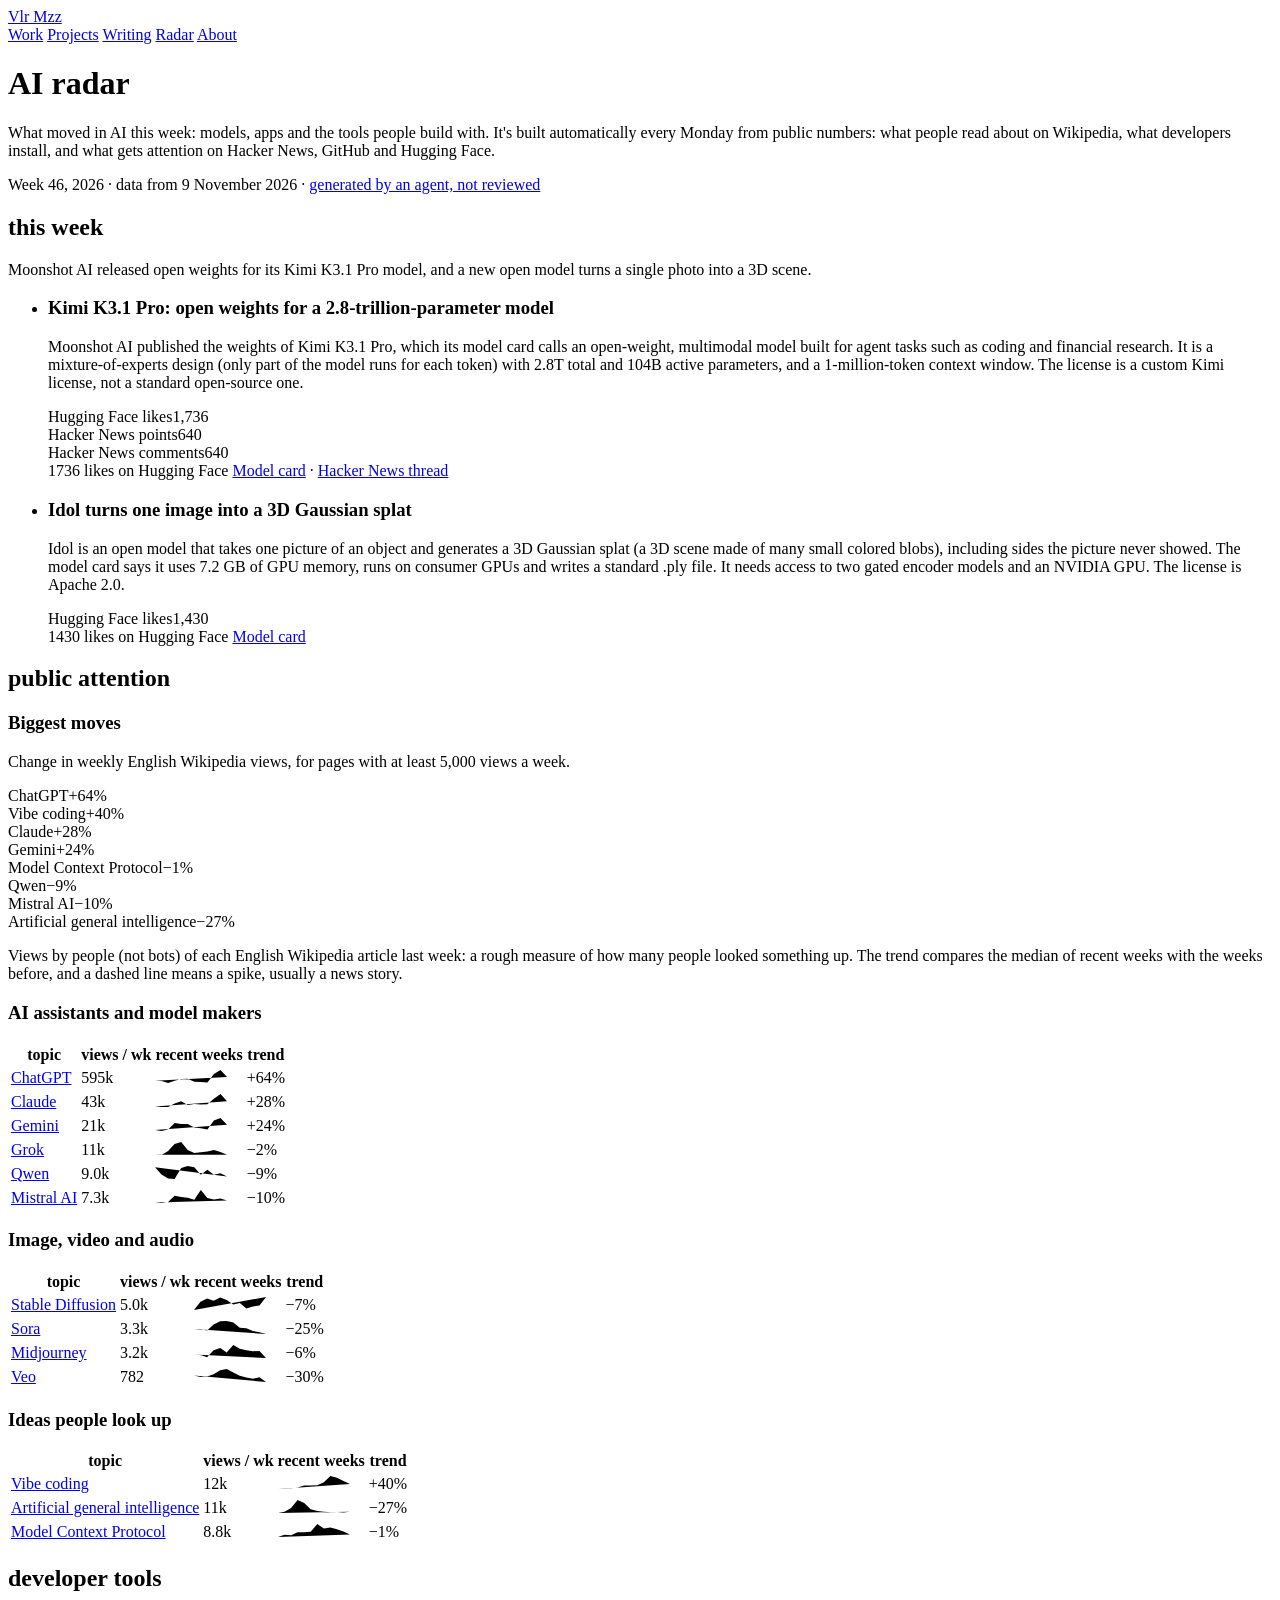
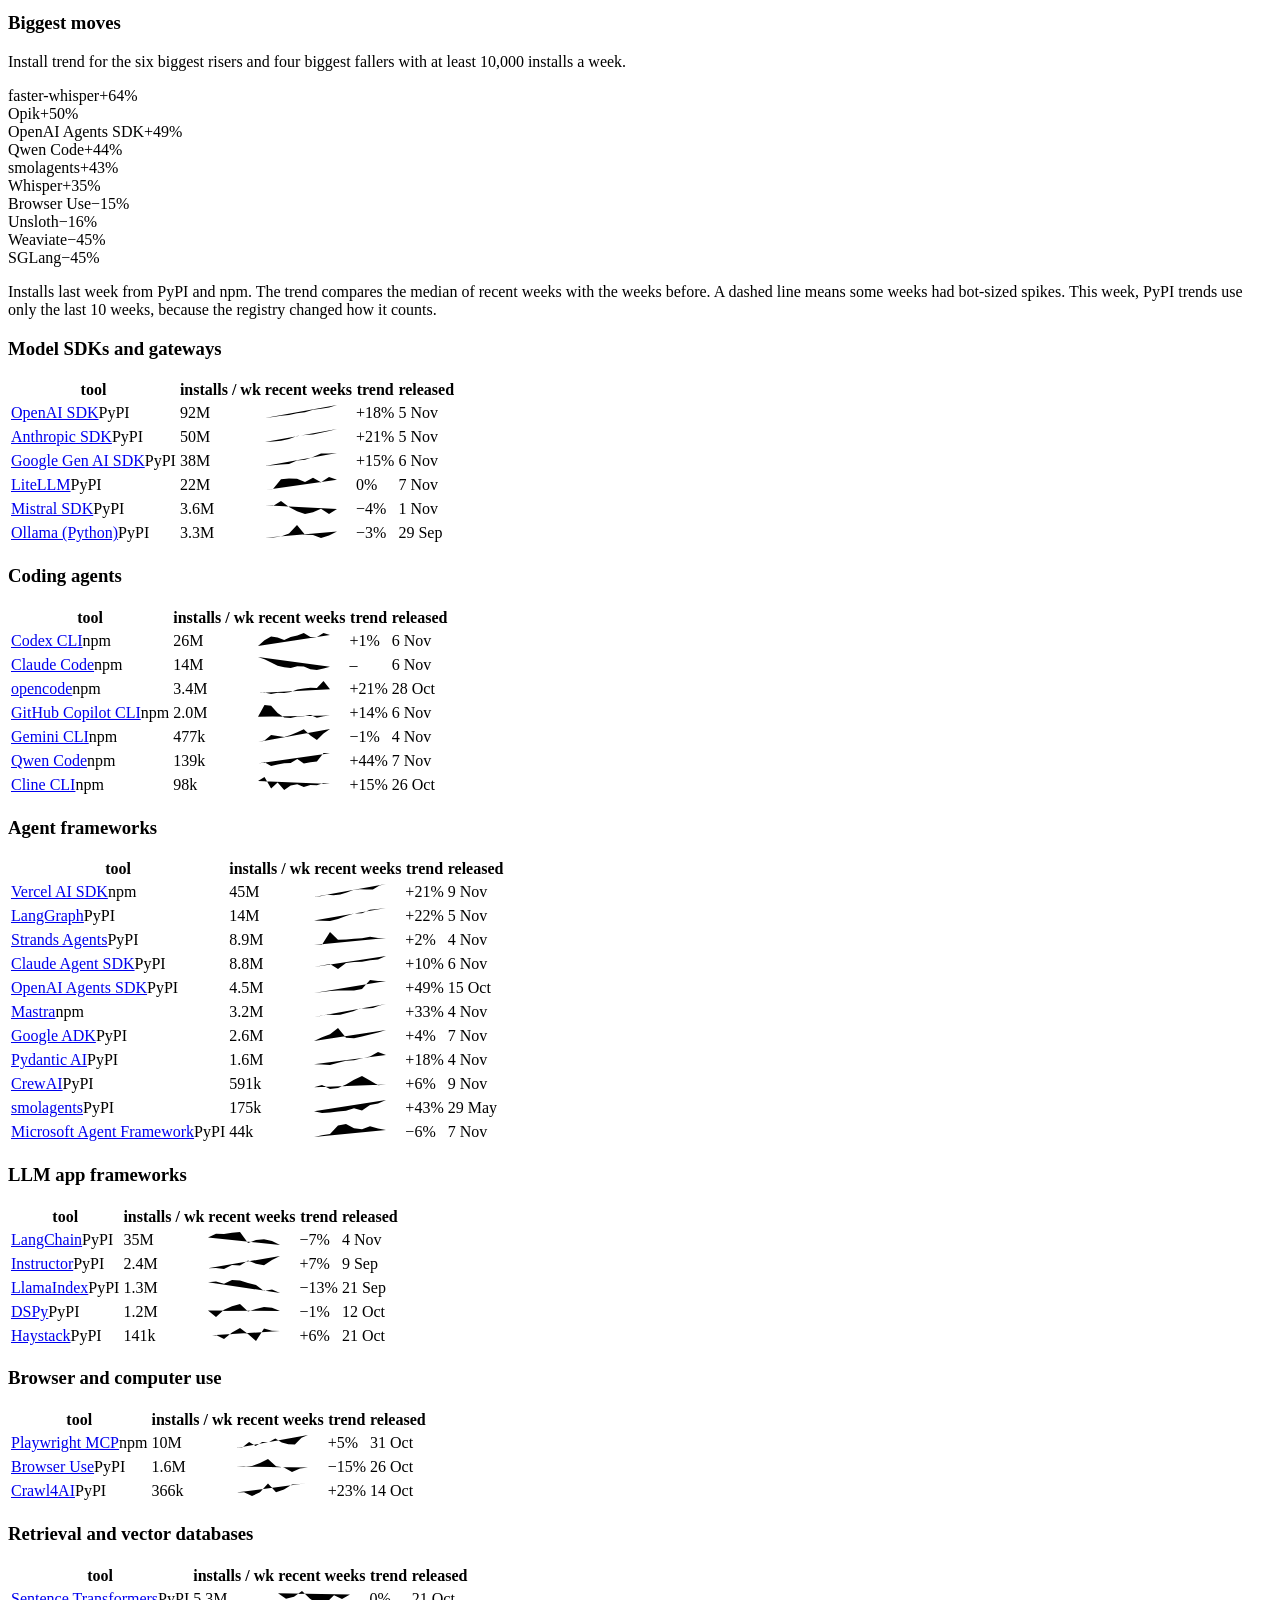
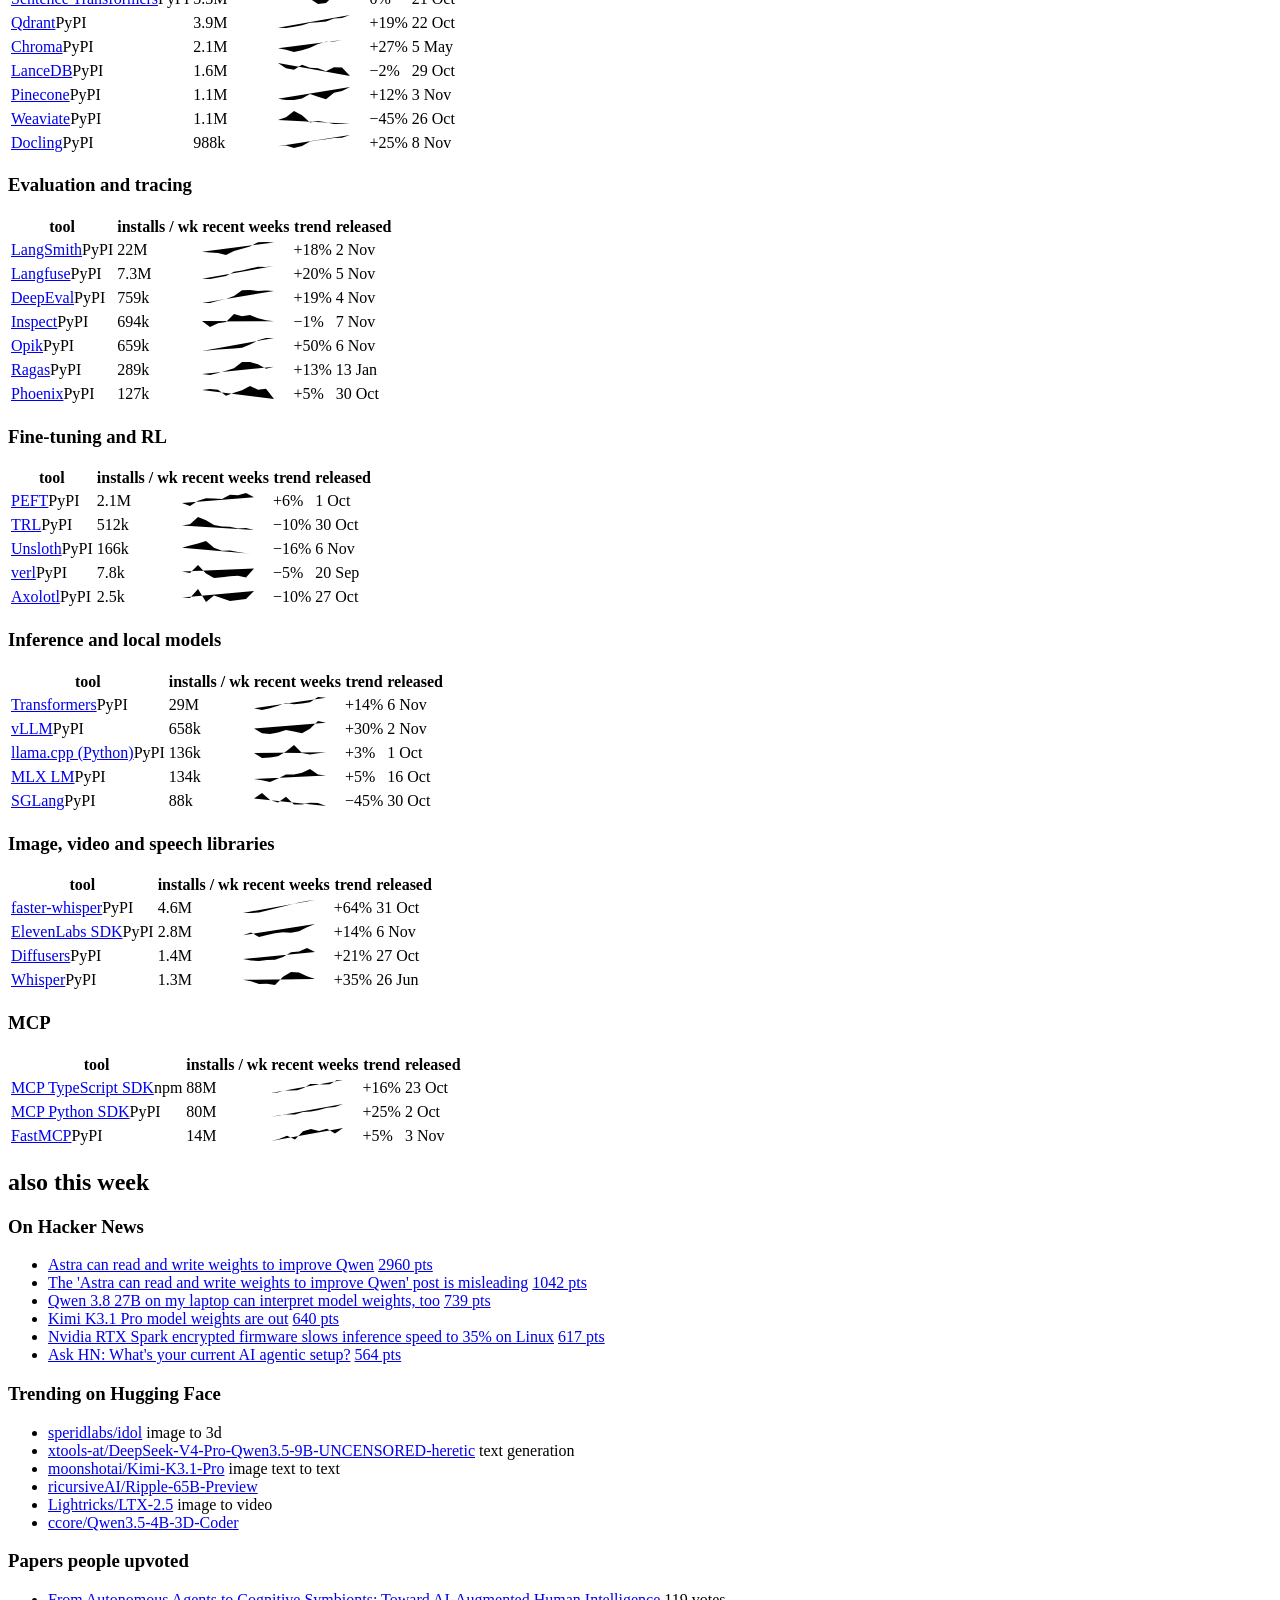
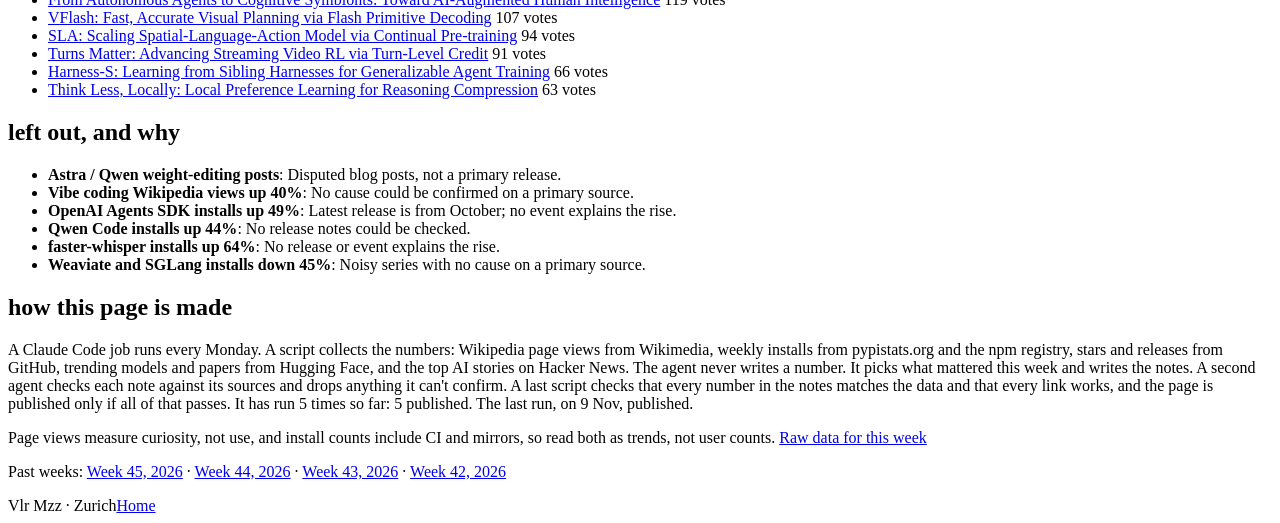
==== commit 09fc2f31: "Week 46, 2026 Co-Authored-By: Claude Sonnet 5.5 <noreply@anthropic.com> Claude-Session: https://clau" ====
--- a/index.html
+++ b/index.html
@@ -29,38 +29,31 @@
 <main class="wrap">
   <h1 class="page-title">AI radar</h1>
   <p class="lede">What moved in AI this week: models, apps and the tools people build with. It's built automatically every Monday from public numbers: what people read about on Wikipedia, what developers install, and what gets attention on Hacker News, GitHub and Hugging Face.</p>
-  <p class="post-meta">Week 45, 2026 · data from 2 November 2026 · <a href="#method">generated by an agent, not reviewed</a></p>
+  <p class="post-meta">Week 46, 2026 · data from 9 November 2026 · <a href="#method">generated by an agent, not reviewed</a></p>
 
   <h2 class="sec-label">this week</h2>
-  <p class="summary">Google announced Gemini 4 Carbon to a small set of partners, while Mistral and NVIDIA put out large open-weight models for text and speech.</p>
+  <p class="summary">Moonshot AI released open weights for its Kimi K3.1 Pro model, and a new open model turns a single photo into a 3D scene.</p>
   <ul class="entries picks">
     <li>
-      <h3>Google announces Gemini 4 Carbon, its new top model</h3>
-      <p>Google calls Gemini 4 Carbon its strongest model, built for long, multi-step coding and security work. It is not broadly available yet. Access starts with a group of cyber defenders and widens to trusted partners, with developers and consumers to follow later. Google lists introductory pricing of $2 per million input tokens and $10 per million output tokens.</p>
-      <div class="stats"><div class="stat"><span class="sl">Hacker News points</span><span class="sv">1,017</span></div><div class="stat"><span class="sl">Hacker News comments</span><span class="sv">1,017</span></div></div>
-      <span class="meta">1017 points on Hacker News</span>
-      <span class="srcs"><a href="https://blog.google/innovation-and-ai/models-and-research/gemini-models/introducing-gemini-4-carbon/">Google announcement</a> · <a href="https://news.ycombinator.com/item?id=50276792">Hacker News thread</a></span>
+      <h3>Kimi K3.1 Pro: open weights for a 2.8-trillion-parameter model</h3>
+      <p>Moonshot AI published the weights of Kimi K3.1 Pro, which its model card calls an open-weight, multimodal model built for agent tasks such as coding and financial research. It is a mixture-of-experts design (only part of the model runs for each token) with 2.8T total and 104B active parameters, and a 1-million-token context window. The license is a custom Kimi license, not a standard open-source one.</p>
+      <div class="stats"><div class="stat"><span class="sl">Hugging Face likes</span><span class="sv">1,736</span></div><div class="stat"><span class="sl">Hacker News points</span><span class="sv">640</span></div><div class="stat"><span class="sl">Hacker News comments</span><span class="sv">640</span></div></div>
+      <span class="meta">1736 likes on Hugging Face</span>
+      <span class="srcs"><a href="https://huggingface.co/moonshotai/Kimi-K3.1-Pro">Model card</a> · <a href="https://news.ycombinator.com/item?id=50366999">Hacker News thread</a></span>
     </li>
     <li>
-      <h3>Mistral Large 4 is a 1-trillion-parameter open-weight model</h3>
-      <p>Mistral Large 4 is Mistral&#x27;s largest open-weight model, a mixture-of-experts design (only a few parts of the model run for each token). It takes text and images, handles very long inputs and supports many languages, including all official EU languages. The license allows commercial use, but running it as a hosted service needs a separate agreement with Mistral. The model card lists vLLM, SGLang, Transformers and llama.cpp as ways to run it.</p>
-      <div class="stats"><div class="stat"><span class="sl">Hugging Face likes</span><span class="sv">1,464</span></div></div>
-      <span class="meta">1464 likes on Hugging Face</span>
-      <span class="srcs"><a href="https://huggingface.co/mistralai/Mistral-Large-4-1T-A52B">Model card</a></span>
-    </li>
-    <li>
-      <h3>NVIDIA releases an open speech model that transcribes in 40 languages</h3>
-      <p>Nemotron-3.5-Transcribe is an open-weight model that turns speech into text and can also translate speech, label who is speaking and answer questions about audio. It covers 40 languages and accepts recordings up to one hour. The model card lists a license that permits commercial use.</p>
-      <div class="stats"><div class="stat"><span class="sl">Hugging Face likes</span><span class="sv">620</span></div></div>
-      <span class="meta">620 likes on Hugging Face</span>
-      <span class="srcs"><a href="https://huggingface.co/nvidia/NVIDIA-Nemotron-3.5-Transcribe-30B-A4B">Model card</a></span>
+      <h3>Idol turns one image into a 3D Gaussian splat</h3>
+      <p>Idol is an open model that takes one picture of an object and generates a 3D Gaussian splat (a 3D scene made of many small colored blobs), including sides the picture never showed. The model card says it uses 7.2 GB of GPU memory, runs on consumer GPUs and writes a standard .ply file. It needs access to two gated encoder models and an NVIDIA GPU. The license is Apache 2.0.</p>
+      <div class="stats"><div class="stat"><span class="sl">Hugging Face likes</span><span class="sv">1,430</span></div></div>
+      <span class="meta">1430 likes on Hugging Face</span>
+      <span class="srcs"><a href="https://huggingface.co/speridlabs/idol">Model card</a></span>
     </li>
   </ul>
 
   <h2 class="sec-label">public attention</h2>
   <h3 class="cat">Biggest moves</h3>
   <p class="meta cap">Change in weekly English Wikipedia views, for pages with at least 5,000 views a week.</p>
-  <div class="bars" role="img" aria-label="Biggest changes in Wikipedia views"><div class="bar-row" tabindex="0" title="ChatGPT: +28%"><span class="bl">ChatGPT</span><span class="bt"><span class="bz" style="left:63.2%"></span><span class="b up pos" style="left:63.2%;width:36.8%"></span></span><span class="bv">+28%</span></div><div class="bar-row" tabindex="0" title="Claude: +17%"><span class="bl">Claude</span><span class="bt"><span class="bz" style="left:63.2%"></span><span class="b up pos" style="left:63.2%;width:22.4%"></span></span><span class="bv">+17%</span></div><div class="bar-row" tabindex="0" title="ElevenLabs: +16%"><span class="bl">ElevenLabs</span><span class="bt"><span class="bz" style="left:63.2%"></span><span class="b up pos" style="left:63.2%;width:21.1%"></span></span><span class="bv">+16%</span></div><div class="bar-row" tabindex="0" title="Gemini: +8%"><span class="bl">Gemini</span><span class="bt"><span class="bz" style="left:63.2%"></span><span class="b up pos" style="left:63.2%;width:10.5%"></span></span><span class="bv">+8%</span></div><div class="bar-row" tabindex="0" title="Microsoft Copilot: +1%"><span class="bl">Microsoft Copilot</span><span class="bt"><span class="bz" style="left:63.2%"></span><span class="b up pos" style="left:63.2%;width:1.3%"></span></span><span class="bv">+1%</span></div><div class="bar-row" tabindex="0" title="Large language model: −8%"><span class="bl">Large language model</span><span class="bt"><span class="bz" style="left:63.2%"></span><span class="b down neg" style="left:52.6%;width:10.5%"></span></span><span class="bv">−8%</span></div><div class="bar-row" tabindex="0" title="Artificial general intelligence: −48%"><span class="bl">Artificial general intelligence</span><span class="bt"><span class="bz" style="left:63.2%"></span><span class="b down neg" style="left:0.0%;width:63.2%"></span></span><span class="bv">−48%</span></div></div>
+  <div class="bars" role="img" aria-label="Biggest changes in Wikipedia views"><div class="bar-row" tabindex="0" title="ChatGPT: +64%"><span class="bl">ChatGPT</span><span class="bt"><span class="bz" style="left:29.7%"></span><span class="b up pos" style="left:29.7%;width:70.3%"></span></span><span class="bv">+64%</span></div><div class="bar-row" tabindex="0" title="Vibe coding: +40%"><span class="bl">Vibe coding</span><span class="bt"><span class="bz" style="left:29.7%"></span><span class="b up pos" style="left:29.7%;width:44.0%"></span></span><span class="bv">+40%</span></div><div class="bar-row" tabindex="0" title="Claude: +28%"><span class="bl">Claude</span><span class="bt"><span class="bz" style="left:29.7%"></span><span class="b up pos" style="left:29.7%;width:30.8%"></span></span><span class="bv">+28%</span></div><div class="bar-row" tabindex="0" title="Gemini: +24%"><span class="bl">Gemini</span><span class="bt"><span class="bz" style="left:29.7%"></span><span class="b up pos" style="left:29.7%;width:26.4%"></span></span><span class="bv">+24%</span></div><div class="bar-row" tabindex="0" title="Model Context Protocol: −1%"><span class="bl">Model Context Protocol</span><span class="bt"><span class="bz" style="left:29.7%"></span><span class="b down neg" style="left:28.6%;width:1.1%"></span></span><span class="bv">−1%</span></div><div class="bar-row" tabindex="0" title="Qwen: −9%"><span class="bl">Qwen</span><span class="bt"><span class="bz" style="left:29.7%"></span><span class="b down neg" style="left:19.8%;width:9.9%"></span></span><span class="bv">−9%</span></div><div class="bar-row" tabindex="0" title="Mistral AI: −10%"><span class="bl">Mistral AI</span><span class="bt"><span class="bz" style="left:29.7%"></span><span class="b down neg" style="left:18.7%;width:11.0%"></span></span><span class="bv">−10%</span></div><div class="bar-row" tabindex="0" title="Artificial general intelligence: −27%"><span class="bl">Artificial general intelligence</span><span class="bt"><span class="bz" style="left:29.7%"></span><span class="b down neg" style="left:0.0%;width:29.7%"></span></span><span class="bv">−27%</span></div></div>
   <p class="meta">Views by people (not bots) of each English Wikipedia article last week: a rough measure of how many people looked something up. The trend compares the median of recent weeks with the weeks before, and a dashed line means a spike, usually a news story.</p>
   <h3 class="cat">AI assistants and model makers</h3>
   <table class="watch wiki">
@@ -68,30 +61,44 @@
     <tbody>
       <tr>
         <td><a href="https://en.wikipedia.org/wiki/ChatGPT">ChatGPT</a></td>
-        <td class="num">930k</td>
-        <td class="sp"><svg class="spark up" viewBox="0 0 72 16" width="72" height="16" aria-hidden="true"><polyline points="0.0,13.5 6.5,12.3 13.1,13.7 19.6,15.0 26.2,11.7 32.7,10.6 39.3,10.9 45.8,14.1 52.4,13.9 58.9,14.4 65.5,3.6 72.0,2.0"/></svg></td>
+        <td class="num">595k</td>
+        <td class="sp"><svg class="spark up" viewBox="0 0 72 16" width="72" height="16" aria-hidden="true"><polyline points="0.0,12.7 6.5,13.0 13.1,15.0 19.6,12.8 26.2,10.9 32.7,10.7 39.3,13.8 45.8,13.9 52.4,14.4 58.9,5.9 65.5,2.0 72.0,9.0"/></svg></td>
+        <td class="num up">+64%</td>
+        
+      </tr>
+      <tr>
+        <td><a href="https://en.wikipedia.org/wiki/Claude_%28AI%29">Claude</a></td>
+        <td class="num">43k</td>
+        <td class="sp"><svg class="spark up" viewBox="0 0 72 16" width="72" height="16" aria-hidden="true"><polyline points="0.0,14.4 6.5,15.0 13.1,15.0 19.6,11.4 26.2,9.3 32.7,13.1 39.3,12.0 45.8,12.6 52.4,12.3 58.9,6.8 65.5,2.0 72.0,9.3"/></svg></td>
         <td class="num up">+28%</td>
         
       </tr>
       <tr>
-        <td><a href="https://en.wikipedia.org/wiki/Claude_%28AI%29">Claude</a></td>
-        <td class="num">59k</td>
-        <td class="sp"><svg class="spark up" viewBox="0 0 72 16" width="72" height="16" aria-hidden="true"><polyline points="0.0,14.9 6.5,14.5 13.1,15.0 19.6,14.6 26.2,9.5 32.7,10.4 39.3,12.7 45.8,11.7 52.4,12.0 58.9,12.3 65.5,4.1 72.0,2.0"/></svg></td>
-        <td class="num up">+17%</td>
-        
-      </tr>
-      <tr>
         <td><a href="https://en.wikipedia.org/wiki/Google_Gemini">Gemini</a></td>
-        <td class="num">29k</td>
-        <td class="sp"><svg class="spark up" viewBox="0 0 72 16" width="72" height="16" aria-hidden="true"><polyline points="0.0,14.4 6.5,13.7 13.1,15.0 19.6,12.8 26.2,4.3 32.7,9.4 39.3,8.6 45.8,10.8 52.4,12.5 58.9,12.7 65.5,2.0 72.0,3.4"/></svg></td>
-        <td class="num ">+8%</td>
-        
-      </tr>
-      <tr>
-        <td><a href="https://en.wikipedia.org/wiki/Microsoft_Copilot">Microsoft Copilot</a></td>
-        <td class="num">8.7k</td>
-        <td class="sp"><svg class="spark up" viewBox="0 0 72 16" width="72" height="16" aria-hidden="true"><polyline points="0.0,15.0 6.5,11.0 13.1,9.2 19.6,10.8 26.2,2.0 32.7,5.2 39.3,8.0 45.8,9.5 52.4,5.5 58.9,7.9 65.5,4.8 72.0,7.2"/></svg></td>
-        <td class="num ">+1%</td>
+        <td class="num">21k</td>
+        <td class="sp"><svg class="spark up" viewBox="0 0 72 16" width="72" height="16" aria-hidden="true"><polyline points="0.0,13.9 6.5,15.0 13.1,13.6 19.6,7.1 26.2,8.0 32.7,8.0 39.3,11.4 45.8,12.2 52.4,13.4 58.9,4.4 65.5,2.0 72.0,8.7"/></svg></td>
+        <td class="num up">+24%</td>
+        
+      </tr>
+      <tr>
+        <td><a href="https://en.wikipedia.org/wiki/Grok_%28chatbot%29">Grok</a></td>
+        <td class="num">11k</td>
+        <td class="sp"><svg class="spark up" viewBox="0 0 72 16" width="72" height="16" aria-hidden="true"><polyline points="0.0,14.7 6.5,15.0 13.1,10.9 19.6,4.1 26.2,2.0 32.7,10.1 39.3,12.9 45.8,12.2 52.4,11.6 58.9,9.9 65.5,11.9 72.0,14.7"/></svg></td>
+        <td class="num ">−2%</td>
+        
+      </tr>
+      <tr>
+        <td><a href="https://en.wikipedia.org/wiki/Qwen">Qwen</a></td>
+        <td class="num">9.0k</td>
+        <td class="sp"><svg class="spark down" viewBox="0 0 72 16" width="72" height="16" aria-hidden="true"><polyline points="0.0,3.2 6.5,10.5 13.1,14.4 19.6,15.0 26.2,4.0 32.7,2.0 39.3,3.2 45.8,10.8 52.4,5.8 58.9,10.8 65.5,9.3 72.0,12.6"/></svg></td>
+        <td class="num ">−9%</td>
+        
+      </tr>
+      <tr>
+        <td><a href="https://en.wikipedia.org/wiki/Mistral_AI">Mistral AI</a></td>
+        <td class="num">7.3k</td>
+        <td class="sp"><svg class="spark up" viewBox="0 0 72 16" width="72" height="16" aria-hidden="true"><polyline points="0.0,14.6 6.5,15.0 13.1,13.9 19.6,7.7 26.2,9.0 32.7,9.8 39.3,11.7 45.8,2.0 52.4,10.1 58.9,11.6 65.5,10.5 72.0,12.4"/></svg></td>
+        <td class="num down">−10%</td>
         
       </tr>
     </tbody>
@@ -101,24 +108,31 @@
     <thead><tr><th>topic</th><th class="num">views / wk</th><th class="sp">recent weeks</th><th class="num">trend</th></tr></thead>
     <tbody>
       <tr>
-        <td><a href="https://en.wikipedia.org/wiki/ElevenLabs">ElevenLabs</a></td>
-        <td class="num">7.0k</td>
-        <td class="sp"><svg class="spark up" viewBox="0 0 72 16" width="72" height="16" aria-hidden="true"><polyline points="0.0,12.5 6.5,13.8 13.1,15.0 19.6,14.0 26.2,10.4 32.7,12.2 39.3,9.1 45.8,2.0 52.4,3.4 58.9,5.0 65.5,7.3 72.0,9.0"/></svg></td>
-        <td class="num up">+16%</td>
-        
-      </tr>
-      <tr>
-        <td><a href="https://en.wikipedia.org/wiki/Suno">Suno</a></td>
-        <td class="num">3.8k</td>
-        <td class="sp"><svg class="spark up" viewBox="0 0 72 16" width="72" height="16" aria-hidden="true"><polyline points="0.0,15.0 6.5,14.6 13.1,14.6 19.6,12.9 26.2,10.4 32.7,10.5 39.3,9.6 45.8,6.5 52.4,2.0 58.9,3.8 65.5,9.7 72.0,11.3"/></svg></td>
-        <td class="num up">+54%</td>
+        <td><a href="https://en.wikipedia.org/wiki/Stable_Diffusion">Stable Diffusion</a></td>
+        <td class="num">5.0k</td>
+        <td class="sp"><svg class="spark up" viewBox="0 0 72 16" width="72" height="16" aria-hidden="true"><polyline points="0.0,15.0 6.5,6.7 13.1,3.6 19.6,5.8 26.2,2.6 32.7,5.1 39.3,9.4 45.8,7.9 52.4,13.4 58.9,11.5 65.5,10.6 72.0,2.0"/></svg></td>
+        <td class="num ">−7%</td>
+        
+      </tr>
+      <tr>
+        <td><a href="https://en.wikipedia.org/wiki/Sora_%28text-to-video_model%29">Sora</a></td>
+        <td class="num">3.3k</td>
+        <td class="sp"><svg class="spark down" viewBox="0 0 72 16" width="72" height="16" aria-hidden="true"><polyline points="0.0,10.0 6.5,10.0 13.1,11.6 19.6,5.6 26.2,2.2 32.7,2.0 39.3,3.4 45.8,8.8 52.4,9.2 58.9,12.0 65.5,13.2 72.0,15.0"/></svg></td>
+        <td class="num down">−25%</td>
         
       </tr>
       <tr>
         <td><a href="https://en.wikipedia.org/wiki/Midjourney">Midjourney</a></td>
-        <td class="num">3.6k</td>
-        <td class="sp"><svg class="spark up" viewBox="0 0 72 16" width="72" height="16" aria-hidden="true"><polyline points="0.0,15.0 6.5,11.2 13.1,10.6 19.6,13.8 26.2,5.0 32.7,4.7 39.3,6.7 45.8,2.0 52.4,5.2 58.9,6.6 65.5,5.6 72.0,9.5"/></svg></td>
-        <td class="num ">−2%</td>
+        <td class="num">3.2k</td>
+        <td class="sp"><svg class="spark down" viewBox="0 0 72 16" width="72" height="16" aria-hidden="true"><polyline points="0.0,11.4 6.5,11.9 13.1,14.2 19.6,7.3 26.2,5.1 32.7,9.6 39.3,2.0 45.8,5.7 52.4,7.3 58.9,8.2 65.5,8.0 72.0,15.0"/></svg></td>
+        <td class="num ">−6%</td>
+        
+      </tr>
+      <tr>
+        <td><a href="https://en.wikipedia.org/wiki/Veo_%28text-to-video_model%29">Veo</a></td>
+        <td class="num">782</td>
+        <td class="sp"><svg class="spark down" viewBox="0 0 72 16" width="72" height="16" aria-hidden="true"><polyline points="0.0,8.4 6.5,10.0 13.1,9.4 19.6,7.3 26.2,3.3 32.7,2.0 39.3,5.4 45.8,8.7 52.4,10.6 58.9,11.8 65.5,10.3 72.0,15.0"/></svg></td>
+        <td class="num down">−30%</td>
         
       </tr>
     </tbody>
@@ -128,17 +142,24 @@
     <thead><tr><th>topic</th><th class="num">views / wk</th><th class="sp">recent weeks</th><th class="num">trend</th></tr></thead>
     <tbody>
       <tr>
-        <td><a href="https://en.wikipedia.org/wiki/Large_language_model">Large language model</a></td>
-        <td class="num">22k</td>
-        <td class="sp"><svg class="spark up" viewBox="0 0 72 16" width="72" height="16" aria-hidden="true"><polyline points="0.0,14.9 6.5,15.0 13.1,13.7 19.6,11.8 26.2,4.4 32.7,2.0 39.3,7.0 45.8,7.7 52.4,7.0 58.9,7.0 65.5,10.0 72.0,12.1"/></svg></td>
-        <td class="num ">−8%</td>
+        <td><a href="https://en.wikipedia.org/wiki/Vibe_coding">Vibe coding</a></td>
+        <td class="num">12k</td>
+        <td class="sp"><svg class="spark up" viewBox="0 0 72 16" width="72" height="16" aria-hidden="true"><polyline points="0.0,15.0 6.5,14.8 13.1,14.2 19.6,13.5 26.2,11.6 32.7,11.6 39.3,11.2 45.8,8.3 52.4,2.0 58.9,3.7 65.5,6.9 72.0,10.0"/></svg></td>
+        <td class="num up">+40%</td>
         
       </tr>
       <tr>
         <td><a href="https://en.wikipedia.org/wiki/Artificial_general_intelligence">Artificial general intelligence</a></td>
-        <td class="num">10.0k</td>
-        <td class="sp"><svg class="spark up" viewBox="0 0 72 16" width="72" height="16" aria-hidden="true"><polyline points="0.0,14.7 6.5,15.0 13.1,13.6 19.6,6.2 26.2,2.0 32.7,7.2 39.3,11.9 45.8,13.5 52.4,13.8 58.9,14.5 65.5,14.2 72.0,14.6" stroke-dasharray="2 2"/></svg></td>
-        <td class="num down">−48%</td>
+        <td class="num">11k</td>
+        <td class="sp"><svg class="spark up" viewBox="0 0 72 16" width="72" height="16" aria-hidden="true"><polyline points="0.0,15.0 6.5,13.7 13.1,10.1 19.6,2.0 26.2,5.0 32.7,11.2 39.3,13.1 45.8,13.7 52.4,14.3 58.9,14.0 65.5,14.6 72.0,13.8" stroke-dasharray="2 2"/></svg></td>
+        <td class="num down">−27%</td>
+        
+      </tr>
+      <tr>
+        <td><a href="https://en.wikipedia.org/wiki/Model_Context_Protocol">Model Context Protocol</a></td>
+        <td class="num">8.8k</td>
+        <td class="sp"><svg class="spark up" viewBox="0 0 72 16" width="72" height="16" aria-hidden="true"><polyline points="0.0,15.0 6.5,12.7 13.1,13.3 19.6,10.2 26.2,10.2 32.7,9.8 39.3,2.0 45.8,6.6 52.4,5.5 58.9,7.2 65.5,9.5 72.0,12.4"/></svg></td>
+        <td class="num ">−1%</td>
         
       </tr>
     </tbody>
@@ -147,107 +168,107 @@
   <h2 class="sec-label">developer tools</h2>
   <h3 class="cat">Biggest moves</h3>
   <p class="meta cap">Install trend for the six biggest risers and four biggest fallers with at least 10,000 installs a week.</p>
-  <div class="bars" role="img" aria-label="Biggest install trends on the watchlist"><div class="bar-row" tabindex="0" title="faster-whisper: +77%"><span class="bl">faster-whisper</span><span class="bt"><span class="bz" style="left:44.2%"></span><span class="b up pos" style="left:44.2%;width:55.8%"></span></span><span class="bv">+77%</span></div><div class="bar-row" tabindex="0" title="Opik: +36%"><span class="bl">Opik</span><span class="bt"><span class="bz" style="left:44.2%"></span><span class="b up pos" style="left:44.2%;width:26.1%"></span></span><span class="bv">+36%</span></div><div class="bar-row" tabindex="0" title="smolagents: +35%"><span class="bl">smolagents</span><span class="bt"><span class="bz" style="left:44.2%"></span><span class="b up pos" style="left:44.2%;width:25.4%"></span></span><span class="bv">+35%</span></div><div class="bar-row" tabindex="0" title="Whisper: +35%"><span class="bl">Whisper</span><span class="bt"><span class="bz" style="left:44.2%"></span><span class="b up pos" style="left:44.2%;width:25.4%"></span></span><span class="bv">+35%</span></div><div class="bar-row" tabindex="0" title="Docling: +32%"><span class="bl">Docling</span><span class="bt"><span class="bz" style="left:44.2%"></span><span class="b up pos" style="left:44.2%;width:23.2%"></span></span><span class="bv">+32%</span></div><div class="bar-row" tabindex="0" title="OpenAI Agents SDK: +31%"><span class="bl">OpenAI Agents SDK</span><span class="bt"><span class="bz" style="left:44.2%"></span><span class="b up pos" style="left:44.2%;width:22.5%"></span></span><span class="bv">+31%</span></div><div class="bar-row" tabindex="0" title="Unsloth: −15%"><span class="bl">Unsloth</span><span class="bt"><span class="bz" style="left:44.2%"></span><span class="b down neg" style="left:33.3%;width:10.9%"></span></span><span class="bv">−15%</span></div><div class="bar-row" tabindex="0" title="Mistral SDK: −17%"><span class="bl">Mistral SDK</span><span class="bt"><span class="bz" style="left:44.2%"></span><span class="b down neg" style="left:31.9%;width:12.3%"></span></span><span class="bv">−17%</span></div><div class="bar-row" tabindex="0" title="Weaviate: −47%"><span class="bl">Weaviate</span><span class="bt"><span class="bz" style="left:44.2%"></span><span class="b down neg" style="left:10.1%;width:34.1%"></span></span><span class="bv">−47%</span></div><div class="bar-row" tabindex="0" title="SGLang: −61%"><span class="bl">SGLang</span><span class="bt"><span class="bz" style="left:44.2%"></span><span class="b down neg" style="left:0.0%;width:44.2%"></span></span><span class="bv">−61%</span></div></div>
-  <p class="meta">Installs last week from PyPI and npm. The trend compares the median of recent weeks with the weeks before. A dashed line means some weeks had bot-sized spikes. This week, PyPI trends use only the last 9 weeks and npm trends use only the last 0 weeks, because the registry changed how it counts.</p>
+  <div class="bars" role="img" aria-label="Biggest install trends on the watchlist"><div class="bar-row" tabindex="0" title="faster-whisper: +64%"><span class="bl">faster-whisper</span><span class="bt"><span class="bz" style="left:41.3%"></span><span class="b up pos" style="left:41.3%;width:58.7%"></span></span><span class="bv">+64%</span></div><div class="bar-row" tabindex="0" title="Opik: +50%"><span class="bl">Opik</span><span class="bt"><span class="bz" style="left:41.3%"></span><span class="b up pos" style="left:41.3%;width:45.9%"></span></span><span class="bv">+50%</span></div><div class="bar-row" tabindex="0" title="OpenAI Agents SDK: +49%"><span class="bl">OpenAI Agents SDK</span><span class="bt"><span class="bz" style="left:41.3%"></span><span class="b up pos" style="left:41.3%;width:45.0%"></span></span><span class="bv">+49%</span></div><div class="bar-row" tabindex="0" title="Qwen Code: +44%"><span class="bl">Qwen Code</span><span class="bt"><span class="bz" style="left:41.3%"></span><span class="b up pos" style="left:41.3%;width:40.4%"></span></span><span class="bv">+44%</span></div><div class="bar-row" tabindex="0" title="smolagents: +43%"><span class="bl">smolagents</span><span class="bt"><span class="bz" style="left:41.3%"></span><span class="b up pos" style="left:41.3%;width:39.4%"></span></span><span class="bv">+43%</span></div><div class="bar-row" tabindex="0" title="Whisper: +35%"><span class="bl">Whisper</span><span class="bt"><span class="bz" style="left:41.3%"></span><span class="b up pos" style="left:41.3%;width:32.1%"></span></span><span class="bv">+35%</span></div><div class="bar-row" tabindex="0" title="Browser Use: −15%"><span class="bl">Browser Use</span><span class="bt"><span class="bz" style="left:41.3%"></span><span class="b down neg" style="left:27.5%;width:13.8%"></span></span><span class="bv">−15%</span></div><div class="bar-row" tabindex="0" title="Unsloth: −16%"><span class="bl">Unsloth</span><span class="bt"><span class="bz" style="left:41.3%"></span><span class="b down neg" style="left:26.6%;width:14.7%"></span></span><span class="bv">−16%</span></div><div class="bar-row" tabindex="0" title="Weaviate: −45%"><span class="bl">Weaviate</span><span class="bt"><span class="bz" style="left:41.3%"></span><span class="b down neg" style="left:0.0%;width:41.3%"></span></span><span class="bv">−45%</span></div><div class="bar-row" tabindex="0" title="SGLang: −45%"><span class="bl">SGLang</span><span class="bt"><span class="bz" style="left:41.3%"></span><span class="b down neg" style="left:0.0%;width:41.3%"></span></span><span class="bv">−45%</span></div></div>
+  <p class="meta">Installs last week from PyPI and npm. The trend compares the median of recent weeks with the weeks before. A dashed line means some weeks had bot-sized spikes. This week, PyPI trends use only the last 10 weeks, because the registry changed how it counts.</p>
   <h3 class="cat">Model SDKs and gateways</h3>
   <table class="watch">
     <thead><tr><th>tool</th><th class="num">installs / wk</th><th class="sp">recent weeks</th><th class="num">trend</th><th class="rel">released</th></tr></thead>
     <tbody>
       <tr>
         <td><a href="https://github.com/openai/openai-python">OpenAI SDK</a><span class="reg">PyPI</span></td>
-        <td class="num">86M</td>
-        <td class="sp"><svg class="spark up" viewBox="0 0 72 16" width="72" height="16" aria-hidden="true"><polyline points="0.0,15.0 9.0,13.8 18.0,12.2 27.0,11.2 36.0,9.2 45.0,7.8 54.0,4.9 63.0,3.5 72.0,2.0"/></svg></td>
-        <td class="num up">+19%</td>
-        <td class="rel">1 Nov</td>
+        <td class="num">92M</td>
+        <td class="sp"><svg class="spark up" viewBox="0 0 72 16" width="72" height="16" aria-hidden="true"><polyline points="0.0,15.0 8.0,14.0 16.0,12.8 24.0,11.9 32.0,10.3 40.0,9.2 48.0,6.8 56.0,5.7 64.0,4.5 72.0,2.0"/></svg></td>
+        <td class="num up">+18%</td>
+        <td class="rel">5 Nov</td>
       </tr>
       <tr>
         <td><a href="https://github.com/anthropics/anthropic-sdk-python">Anthropic SDK</a><span class="reg">PyPI</span></td>
-        <td class="num">47M</td>
-        <td class="sp"><svg class="spark up" viewBox="0 0 72 16" width="72" height="16" aria-hidden="true"><polyline points="0.0,15.0 9.0,14.5 18.0,13.4 27.0,11.3 36.0,7.8 45.0,6.6 54.0,6.1 63.0,4.2 72.0,2.0"/></svg></td>
-        <td class="num up">+26%</td>
-        <td class="rel">23 Oct</td>
+        <td class="num">50M</td>
+        <td class="sp"><svg class="spark up" viewBox="0 0 72 16" width="72" height="16" aria-hidden="true"><polyline points="0.0,15.0 8.0,14.6 16.0,13.7 24.0,11.9 32.0,8.9 40.0,7.9 48.0,7.5 56.0,5.8 64.0,4.0 72.0,2.0"/></svg></td>
+        <td class="num up">+21%</td>
+        <td class="rel">5 Nov</td>
       </tr>
       <tr>
         <td><a href="https://github.com/googleapis/python-genai">Google Gen AI SDK</a><span class="reg">PyPI</span></td>
         <td class="num">38M</td>
-        <td class="sp"><svg class="spark up" viewBox="0 0 72 16" width="72" height="16" aria-hidden="true"><polyline points="0.0,15.0 9.0,14.2 18.0,13.4 27.0,13.0 36.0,9.2 45.0,8.5 54.0,5.6 63.0,2.0 72.0,2.0"/></svg></td>
-        <td class="num up">+16%</td>
-        <td class="rel">29 Oct</td>
+        <td class="sp"><svg class="spark up" viewBox="0 0 72 16" width="72" height="16" aria-hidden="true"><polyline points="0.0,15.0 8.0,14.3 16.0,13.4 24.0,13.1 32.0,9.4 40.0,8.8 48.0,6.0 56.0,2.6 64.0,2.5 72.0,2.0"/></svg></td>
+        <td class="num up">+15%</td>
+        <td class="rel">6 Nov</td>
       </tr>
       <tr>
         <td><a href="https://github.com/BerriAI/litellm">LiteLLM</a><span class="reg">PyPI</span></td>
-        <td class="num">23M</td>
-        <td class="sp"><svg class="spark up" viewBox="0 0 72 16" width="72" height="16" aria-hidden="true"><polyline points="0.0,15.0 9.0,13.9 18.0,4.3 27.0,3.6 36.0,3.8 45.0,7.0 54.0,2.8 63.0,7.2 72.0,2.0"/></svg></td>
+        <td class="num">22M</td>
+        <td class="sp"><svg class="spark up" viewBox="0 0 72 16" width="72" height="16" aria-hidden="true"><polyline points="0.0,15.0 8.0,13.9 16.0,4.3 24.0,3.6 32.0,3.8 40.0,7.0 48.0,2.8 56.0,7.2 64.0,2.0 72.0,4.7"/></svg></td>
+        <td class="num ">0%</td>
+        <td class="rel">7 Nov</td>
+      </tr>
+      <tr>
+        <td><a href="https://github.com/mistralai/client-python">Mistral SDK</a><span class="reg">PyPI</span></td>
+        <td class="num">3.6M</td>
+        <td class="sp"><svg class="spark down" viewBox="0 0 72 16" width="72" height="16" aria-hidden="true"><polyline points="0.0,6.2 8.0,7.1 16.0,2.0 24.0,8.0 32.0,12.2 40.0,14.9 48.0,13.3 56.0,9.8 64.0,15.0 72.0,9.9"/></svg></td>
+        <td class="num ">−4%</td>
+        <td class="rel">1 Nov</td>
+      </tr>
+      <tr>
+        <td><a href="https://github.com/ollama/ollama-python">Ollama (Python)</a><span class="reg">PyPI</span></td>
+        <td class="num">3.3M</td>
+        <td class="sp"><svg class="spark up" viewBox="0 0 72 16" width="72" height="16" aria-hidden="true"><polyline points="0.0,14.7 8.0,14.4 16.0,13.5 24.0,10.4 32.0,2.0 40.0,11.8 48.0,12.0 56.0,15.0 64.0,12.4 72.0,8.4"/></svg></td>
+        <td class="num ">−3%</td>
+        <td class="rel">29 Sep</td>
+      </tr>
+    </tbody>
+  </table>
+  <h3 class="cat">Coding agents</h3>
+  <table class="watch">
+    <thead><tr><th>tool</th><th class="num">installs / wk</th><th class="sp">recent weeks</th><th class="num">trend</th><th class="rel">released</th></tr></thead>
+    <tbody>
+      <tr>
+        <td><a href="https://github.com/openai/codex">Codex CLI</a><span class="reg">npm</span></td>
+        <td class="num">26M</td>
+        <td class="sp"><svg class="spark up" viewBox="0 0 72 16" width="72" height="16" aria-hidden="true"><polyline points="0.0,15.0 6.5,9.3 13.1,5.4 19.6,6.4 26.2,9.0 32.7,6.0 39.3,4.5 45.8,2.0 52.4,5.9 58.9,6.1 65.5,2.0 72.0,4.1"/></svg></td>
+        <td class="num ">+1%</td>
+        <td class="rel">6 Nov</td>
+      </tr>
+      <tr>
+        <td><a href="https://github.com/anthropics/claude-code">Claude Code</a><span class="reg">npm</span></td>
+        <td class="num">14M</td>
+        <td class="sp"><svg class="spark down" viewBox="0 0 72 16" width="72" height="16" aria-hidden="true"><polyline points="0.0,2.0 6.5,4.3 13.1,7.6 19.6,10.7 26.2,12.3 32.7,12.9 39.3,11.2 45.8,11.4 52.4,14.2 58.9,15.0 65.5,13.4 72.0,11.8"/></svg></td>
+        <td class="num" title="Not a reliable trend this week, see below">–</td>
+        <td class="rel">6 Nov</td>
+      </tr>
+      <tr>
+        <td><a href="https://github.com/sst/opencode">opencode</a><span class="reg">npm</span></td>
+        <td class="num">3.4M</td>
+        <td class="sp"><svg class="spark up" viewBox="0 0 72 16" width="72" height="16" aria-hidden="true"><polyline points="0.0,14.1 6.5,13.4 13.1,15.0 19.6,13.7 26.2,14.0 32.7,13.1 39.3,10.4 45.8,9.6 52.4,8.8 58.9,9.0 65.5,2.0 72.0,10.2"/></svg></td>
+        <td class="num up">+21%</td>
+        <td class="rel">28 Oct</td>
+      </tr>
+      <tr>
+        <td><a href="https://github.com/github/copilot-cli">GitHub Copilot CLI</a><span class="reg">npm</span></td>
+        <td class="num">2.0M</td>
+        <td class="sp"><svg class="spark up" viewBox="0 0 72 16" width="72" height="16" aria-hidden="true"><polyline points="0.0,13.7 6.5,2.0 13.1,2.8 19.6,9.9 26.2,14.5 32.7,15.0 39.3,13.6 45.8,13.2 52.4,12.0 58.9,14.8 65.5,13.3 72.0,12.5"/></svg></td>
+        <td class="num up">+14%</td>
+        <td class="rel">6 Nov</td>
+      </tr>
+      <tr>
+        <td><a href="https://github.com/google-gemini/gemini-cli">Gemini CLI</a><span class="reg">npm</span></td>
+        <td class="num">477k</td>
+        <td class="sp"><svg class="spark up" viewBox="0 0 72 16" width="72" height="16" aria-hidden="true"><polyline points="0.0,15.0 6.5,13.4 13.1,8.0 19.6,8.9 26.2,10.1 32.7,8.1 39.3,5.3 45.8,2.2 52.4,8.6 58.9,12.9 65.5,6.4 72.0,2.0"/></svg></td>
         <td class="num ">−1%</td>
-        <td class="rel">28 Oct</td>
-      </tr>
-      <tr>
-        <td><a href="https://github.com/mistralai/client-python">Mistral SDK</a><span class="reg">PyPI</span></td>
-        <td class="num">3.1M</td>
-        <td class="sp"><svg class="spark down" viewBox="0 0 72 16" width="72" height="16" aria-hidden="true"><polyline points="0.0,6.2 9.0,7.1 18.0,2.0 27.0,8.0 36.0,12.2 45.0,14.9 54.0,13.3 63.0,9.8 72.0,15.0"/></svg></td>
-        <td class="num down">−17%</td>
-        <td class="rel">1 Nov</td>
-      </tr>
-      <tr>
-        <td><a href="https://github.com/ollama/ollama-python">Ollama (Python)</a><span class="reg">PyPI</span></td>
-        <td class="num">3.0M</td>
-        <td class="sp"><svg class="spark up" viewBox="0 0 72 16" width="72" height="16" aria-hidden="true"><polyline points="0.0,14.7 9.0,14.4 18.0,13.5 27.0,10.4 36.0,2.0 45.0,11.8 54.0,12.0 63.0,15.0 72.0,12.4"/></svg></td>
-        <td class="num ">−1%</td>
-        <td class="rel">29 Sep</td>
-      </tr>
-    </tbody>
-  </table>
-  <h3 class="cat">Coding agents</h3>
-  <table class="watch">
-    <thead><tr><th>tool</th><th class="num">installs / wk</th><th class="sp">recent weeks</th><th class="num">trend</th><th class="rel">released</th></tr></thead>
-    <tbody>
-      <tr>
-        <td><a href="https://github.com/openai/codex">Codex CLI</a><span class="reg">npm</span></td>
-        <td class="num">28M</td>
-        <td class="sp"></td>
-        <td class="num">–</td>
-        <td class="rel">29 Oct</td>
-      </tr>
-      <tr>
-        <td><a href="https://github.com/anthropics/claude-code">Claude Code</a><span class="reg">npm</span></td>
-        <td class="num">12M</td>
-        <td class="sp"></td>
-        <td class="num" title="Not a reliable trend this week, see below">–</td>
-        <td class="rel">31 Oct</td>
-      </tr>
-      <tr>
-        <td><a href="https://github.com/sst/opencode">opencode</a><span class="reg">npm</span></td>
-        <td class="num">5.0M</td>
-        <td class="sp"></td>
-        <td class="num">–</td>
-        <td class="rel">28 Oct</td>
-      </tr>
-      <tr>
-        <td><a href="https://github.com/github/copilot-cli">GitHub Copilot CLI</a><span class="reg">npm</span></td>
-        <td class="num">1.6M</td>
-        <td class="sp"></td>
-        <td class="num">–</td>
-        <td class="rel">28 Oct</td>
-      </tr>
-      <tr>
-        <td><a href="https://github.com/google-gemini/gemini-cli">Gemini CLI</a><span class="reg">npm</span></td>
-        <td class="num">446k</td>
-        <td class="sp"></td>
-        <td class="num">–</td>
-        <td class="rel">27 Oct</td>
+        <td class="rel">4 Nov</td>
       </tr>
       <tr>
         <td><a href="https://github.com/QwenLM/qwen-code">Qwen Code</a><span class="reg">npm</span></td>
-        <td class="num">115k</td>
-        <td class="sp"></td>
-        <td class="num">–</td>
-        <td class="rel">1 Nov</td>
+        <td class="num">139k</td>
+        <td class="sp"><svg class="spark up" viewBox="0 0 72 16" width="72" height="16" aria-hidden="true"><polyline points="0.0,12.4 6.5,11.3 13.1,15.0 19.6,13.6 26.2,12.3 32.7,11.9 39.3,7.9 45.8,12.4 52.4,11.2 58.9,10.5 65.5,2.0 72.0,2.3"/></svg></td>
+        <td class="num up">+44%</td>
+        <td class="rel">7 Nov</td>
       </tr>
       <tr>
         <td><a href="https://github.com/cline/cline">Cline CLI</a><span class="reg">npm</span></td>
-        <td class="num">105k</td>
-        <td class="sp"></td>
-        <td class="num">–</td>
+        <td class="num">98k</td>
+        <td class="sp"><svg class="spark down" viewBox="0 0 72 16" width="72" height="16" aria-hidden="true"><polyline points="0.0,5.9 6.5,2.0 13.1,13.4 19.6,7.4 26.2,15.0 32.7,10.6 39.3,9.3 45.8,12.0 52.4,10.0 58.9,10.3 65.5,7.9 72.0,8.9"/></svg></td>
+        <td class="num up">+15%</td>
         <td class="rel">26 Oct</td>
       </tr>
     </tbody>
@@ -258,80 +279,80 @@
     <tbody>
       <tr>
         <td><a href="https://github.com/vercel/ai">Vercel AI SDK</a><span class="reg">npm</span></td>
-        <td class="num">42M</td>
-        <td class="sp"></td>
-        <td class="num">–</td>
-        <td class="rel">30 Oct</td>
+        <td class="num">45M</td>
+        <td class="sp"><svg class="spark up" viewBox="0 0 72 16" width="72" height="16" aria-hidden="true"><polyline points="0.0,15.0 6.5,14.3 13.1,12.8 19.6,13.3 26.2,12.6 32.7,10.5 39.3,8.1 45.8,7.2 52.4,7.6 58.9,7.4 65.5,3.5 72.0,2.0"/></svg></td>
+        <td class="num up">+21%</td>
+        <td class="rel">9 Nov</td>
       </tr>
       <tr>
         <td><a href="https://github.com/langchain-ai/langgraph">LangGraph</a><span class="reg">PyPI</span></td>
         <td class="num">14M</td>
-        <td class="sp"><svg class="spark up" viewBox="0 0 72 16" width="72" height="16" aria-hidden="true"><polyline points="0.0,14.3 9.0,14.7 18.0,15.0 27.0,12.8 36.0,9.6 45.0,6.9 54.0,6.6 63.0,2.6 72.0,2.0"/></svg></td>
-        <td class="num up">+25%</td>
-        <td class="rel">30 Oct</td>
+        <td class="sp"><svg class="spark up" viewBox="0 0 72 16" width="72" height="16" aria-hidden="true"><polyline points="0.0,14.4 8.0,14.7 16.0,15.0 24.0,13.0 32.0,10.0 40.0,7.5 48.0,7.3 56.0,3.7 64.0,3.1 72.0,2.0"/></svg></td>
+        <td class="num up">+22%</td>
+        <td class="rel">5 Nov</td>
       </tr>
       <tr>
         <td><a href="https://github.com/strands-agents/sdk-python">Strands Agents</a><span class="reg">PyPI</span></td>
         <td class="num">8.9M</td>
-        <td class="sp"><svg class="spark up" viewBox="0 0 72 16" width="72" height="16" aria-hidden="true"><polyline points="0.0,15.0 9.0,14.7 18.0,2.0 27.0,9.8 36.0,9.5 45.0,8.7 54.0,8.3 63.0,6.7 72.0,8.0"/></svg></td>
+        <td class="sp"><svg class="spark up" viewBox="0 0 72 16" width="72" height="16" aria-hidden="true"><polyline points="0.0,15.0 8.0,14.7 16.0,2.0 24.0,9.8 32.0,9.5 40.0,8.7 48.0,8.3 56.0,6.7 64.0,8.0 72.0,8.0"/></svg></td>
         <td class="num ">+2%</td>
-        <td class="rel">30 Oct</td>
+        <td class="rel">4 Nov</td>
       </tr>
       <tr>
         <td><a href="https://github.com/anthropics/claude-agent-sdk-python">Claude Agent SDK</a><span class="reg">PyPI</span></td>
-        <td class="num">8.1M</td>
-        <td class="sp"><svg class="spark up" viewBox="0 0 72 16" width="72" height="16" aria-hidden="true"><polyline points="0.0,12.2 9.0,10.1 18.0,8.2 27.0,15.0 36.0,7.1 45.0,5.3 54.0,5.3 63.0,3.1 72.0,2.0"/></svg></td>
+        <td class="num">8.8M</td>
+        <td class="sp"><svg class="spark up" viewBox="0 0 72 16" width="72" height="16" aria-hidden="true"><polyline points="0.0,12.9 8.0,11.4 16.0,10.0 24.0,15.0 32.0,9.1 40.0,7.9 48.0,7.8 56.0,6.2 64.0,5.4 72.0,2.0"/></svg></td>
         <td class="num up">+10%</td>
-        <td class="rel">31 Oct</td>
+        <td class="rel">6 Nov</td>
       </tr>
       <tr>
         <td><a href="https://github.com/openai/openai-agents-python">OpenAI Agents SDK</a><span class="reg">PyPI</span></td>
         <td class="num">4.5M</td>
-        <td class="sp"><svg class="spark up" viewBox="0 0 72 16" width="72" height="16" aria-hidden="true"><polyline points="0.0,15.0 9.0,13.9 18.0,13.1 27.0,12.4 36.0,12.5 45.0,12.4 54.0,11.1 63.0,2.0 72.0,3.0"/></svg></td>
-        <td class="num up">+31%</td>
+        <td class="sp"><svg class="spark up" viewBox="0 0 72 16" width="72" height="16" aria-hidden="true"><polyline points="0.0,15.0 8.0,13.9 16.0,13.1 24.0,12.4 32.0,12.5 40.0,12.4 48.0,11.1 56.0,2.0 64.0,3.0 72.0,3.1"/></svg></td>
+        <td class="num up">+49%</td>
         <td class="rel">15 Oct</td>
       </tr>
       <tr>
         <td><a href="https://github.com/mastra-ai/mastra">Mastra</a><span class="reg">npm</span></td>
-        <td class="num">3.0M</td>
-        <td class="sp"></td>
-        <td class="num">–</td>
-        <td class="rel">30 Oct</td>
+        <td class="num">3.2M</td>
+        <td class="sp"><svg class="spark up" viewBox="0 0 72 16" width="72" height="16" aria-hidden="true"><polyline points="0.0,15.0 6.5,14.1 13.1,12.6 19.6,13.1 26.2,12.7 32.7,10.9 39.3,9.2 45.8,6.5 52.4,6.5 58.9,5.9 65.5,3.5 72.0,2.0"/></svg></td>
+        <td class="num up">+33%</td>
+        <td class="rel">4 Nov</td>
       </tr>
       <tr>
         <td><a href="https://github.com/google/adk-python">Google ADK</a><span class="reg">PyPI</span></td>
-        <td class="num">2.5M</td>
-        <td class="sp"><svg class="spark up" viewBox="0 0 72 16" width="72" height="16" aria-hidden="true"><polyline points="0.0,15.0 9.0,11.2 18.0,8.2 27.0,2.0 36.0,11.8 45.0,12.2 54.0,10.6 63.0,8.6 72.0,6.6"/></svg></td>
-        <td class="num ">0%</td>
-        <td class="rel">23 Oct</td>
+        <td class="num">2.6M</td>
+        <td class="sp"><svg class="spark up" viewBox="0 0 72 16" width="72" height="16" aria-hidden="true"><polyline points="0.0,15.0 8.0,11.2 16.0,8.2 24.0,2.0 32.0,11.8 40.0,12.2 48.0,10.6 56.0,8.6 64.0,6.6 72.0,3.9"/></svg></td>
+        <td class="num ">+4%</td>
+        <td class="rel">7 Nov</td>
       </tr>
       <tr>
         <td><a href="https://github.com/pydantic/pydantic-ai">Pydantic AI</a><span class="reg">PyPI</span></td>
-        <td class="num">1.7M</td>
-        <td class="sp"><svg class="spark up" viewBox="0 0 72 16" width="72" height="16" aria-hidden="true"><polyline points="0.0,14.2 9.0,14.4 18.0,15.0 27.0,12.7 36.0,10.7 45.0,10.3 54.0,8.2 63.0,6.4 72.0,2.0"/></svg></td>
-        <td class="num up">+20%</td>
-        <td class="rel">31 Oct</td>
+        <td class="num">1.6M</td>
+        <td class="sp"><svg class="spark up" viewBox="0 0 72 16" width="72" height="16" aria-hidden="true"><polyline points="0.0,14.2 8.0,14.4 16.0,15.0 24.0,12.7 32.0,10.7 40.0,10.3 48.0,8.2 56.0,6.4 64.0,2.0 72.0,5.1"/></svg></td>
+        <td class="num up">+18%</td>
+        <td class="rel">4 Nov</td>
       </tr>
       <tr>
         <td><a href="https://github.com/crewAIInc/crewAI">CrewAI</a><span class="reg">PyPI</span></td>
-        <td class="num">585k</td>
-        <td class="sp"><svg class="spark up" viewBox="0 0 72 16" width="72" height="16" aria-hidden="true"><polyline points="0.0,13.2 9.0,11.1 18.0,15.0 27.0,13.9 36.0,10.6 45.0,5.8 54.0,2.0 63.0,6.4 72.0,11.2"/></svg></td>
-        <td class="num up">+10%</td>
-        <td class="rel">1 Nov</td>
+        <td class="num">591k</td>
+        <td class="sp"><svg class="spark up" viewBox="0 0 72 16" width="72" height="16" aria-hidden="true"><polyline points="0.0,13.2 8.0,11.1 16.0,15.0 24.0,13.9 32.0,10.6 40.0,5.8 48.0,2.0 56.0,6.4 64.0,11.2 72.0,10.5"/></svg></td>
+        <td class="num ">+6%</td>
+        <td class="rel">9 Nov</td>
       </tr>
       <tr>
         <td><a href="https://github.com/huggingface/smolagents">smolagents</a><span class="reg">PyPI</span></td>
-        <td class="num">154k</td>
-        <td class="sp"><svg class="spark up" viewBox="0 0 72 16" width="72" height="16" aria-hidden="true"><polyline points="0.0,12.6 9.0,15.0 18.0,14.4 27.0,13.2 36.0,12.0 45.0,8.5 54.0,11.7 63.0,4.1 72.0,2.0"/></svg></td>
-        <td class="num up">+35%</td>
+        <td class="num">175k</td>
+        <td class="sp"><svg class="spark up" viewBox="0 0 72 16" width="72" height="16" aria-hidden="true"><polyline points="0.0,13.3 8.0,15.0 16.0,14.5 24.0,13.6 32.0,12.8 40.0,10.2 48.0,12.6 56.0,7.0 64.0,5.4 72.0,2.0"/></svg></td>
+        <td class="num up">+43%</td>
         <td class="rel">29 May</td>
       </tr>
       <tr>
         <td><a href="https://github.com/microsoft/agent-framework">Microsoft Agent Framework</a><span class="reg">PyPI</span></td>
-        <td class="num">47k</td>
-        <td class="sp"><svg class="spark up" viewBox="0 0 72 16" width="72" height="16" aria-hidden="true"><polyline points="0.0,15.0 9.0,13.2 18.0,12.1 27.0,3.4 36.0,2.0 45.0,6.3 54.0,7.2 63.0,4.3 72.0,6.6"/></svg></td>
-        <td class="num ">+4%</td>
-        <td class="rel">30 Oct</td>
+        <td class="num">44k</td>
+        <td class="sp"><svg class="spark up" viewBox="0 0 72 16" width="72" height="16" aria-hidden="true"><polyline points="0.0,15.0 8.0,13.2 16.0,12.1 24.0,3.4 32.0,2.0 40.0,6.3 48.0,7.2 56.0,4.3 64.0,6.6 72.0,8.1"/></svg></td>
+        <td class="num ">−6%</td>
+        <td class="rel">7 Nov</td>
       </tr>
     </tbody>
   </table>
@@ -341,37 +362,37 @@
     <tbody>
       <tr>
         <td><a href="https://github.com/langchain-ai/langchain">LangChain</a><span class="reg">PyPI</span></td>
-        <td class="num">37M</td>
-        <td class="sp"><svg class="spark down" viewBox="0 0 72 16" width="72" height="16" aria-hidden="true"><polyline points="0.0,8.6 9.0,4.0 18.0,4.4 27.0,2.8 36.0,2.0 45.0,15.0 54.0,11.3 63.0,10.4 72.0,12.6"/></svg></td>
+        <td class="num">35M</td>
+        <td class="sp"><svg class="spark down" viewBox="0 0 72 16" width="72" height="16" aria-hidden="true"><polyline points="0.0,7.6 8.0,3.7 16.0,4.1 24.0,2.7 32.0,2.0 40.0,13.1 48.0,10.0 56.0,9.2 64.0,11.1 72.0,15.0"/></svg></td>
         <td class="num ">−7%</td>
-        <td class="rel">21 Oct</td>
+        <td class="rel">4 Nov</td>
       </tr>
       <tr>
         <td><a href="https://github.com/567-labs/instructor">Instructor</a><span class="reg">PyPI</span></td>
-        <td class="num">2.3M</td>
-        <td class="sp"><svg class="spark up" viewBox="0 0 72 16" width="72" height="16" aria-hidden="true"><polyline points="0.0,14.0 9.0,13.5 18.0,15.0 27.0,9.4 36.0,10.0 45.0,2.6 54.0,7.4 63.0,9.4 72.0,2.0"/></svg></td>
-        <td class="num up">+10%</td>
+        <td class="num">2.4M</td>
+        <td class="sp"><svg class="spark up" viewBox="0 0 72 16" width="72" height="16" aria-hidden="true"><polyline points="0.0,14.3 8.0,14.0 16.0,15.0 24.0,11.1 32.0,11.6 40.0,6.5 48.0,9.8 56.0,11.2 64.0,6.1 72.0,2.0"/></svg></td>
+        <td class="num ">+7%</td>
         <td class="rel">9 Sep</td>
       </tr>
       <tr>
         <td><a href="https://github.com/run-llama/llama_index">LlamaIndex</a><span class="reg">PyPI</span></td>
-        <td class="num">1.4M</td>
-        <td class="sp"><svg class="spark down" viewBox="0 0 72 16" width="72" height="16" aria-hidden="true"><polyline points="0.0,4.6 9.0,3.9 18.0,6.4 27.0,2.0 36.0,2.7 45.0,5.6 54.0,8.0 63.0,15.0 72.0,13.3"/></svg></td>
-        <td class="num down">−10%</td>
+        <td class="num">1.3M</td>
+        <td class="sp"><svg class="spark down" viewBox="0 0 72 16" width="72" height="16" aria-hidden="true"><polyline points="0.0,4.2 8.0,3.6 16.0,5.7 24.0,2.0 32.0,2.6 40.0,5.0 48.0,7.1 56.0,13.0 64.0,11.5 72.0,15.0"/></svg></td>
+        <td class="num down">−13%</td>
         <td class="rel">21 Sep</td>
       </tr>
       <tr>
         <td><a href="https://github.com/stanfordnlp/dspy">DSPy</a><span class="reg">PyPI</span></td>
-        <td class="num">1.3M</td>
-        <td class="sp"><svg class="spark up" viewBox="0 0 72 16" width="72" height="16" aria-hidden="true"><polyline points="0.0,8.5 9.0,15.0 18.0,7.7 27.0,4.2 36.0,2.0 45.0,9.5 54.0,6.9 63.0,4.9 72.0,5.8"/></svg></td>
+        <td class="num">1.2M</td>
+        <td class="sp"><svg class="spark down" viewBox="0 0 72 16" width="72" height="16" aria-hidden="true"><polyline points="0.0,8.5 8.0,15.0 16.0,7.7 24.0,4.2 32.0,2.0 40.0,9.5 48.0,6.9 56.0,4.9 64.0,5.8 72.0,9.0"/></svg></td>
         <td class="num ">−1%</td>
         <td class="rel">12 Oct</td>
       </tr>
       <tr>
         <td><a href="https://github.com/deepset-ai/haystack">Haystack</a><span class="reg">PyPI</span></td>
-        <td class="num">142k</td>
-        <td class="sp"><svg class="spark up" viewBox="0 0 72 16" width="72" height="16" aria-hidden="true"><polyline points="0.0,9.6 9.0,8.9 18.0,13.1 27.0,6.6 36.0,2.0 45.0,8.0 54.0,15.0 63.0,2.4 72.0,4.8"/></svg></td>
-        <td class="num ">+4%</td>
+        <td class="num">141k</td>
+        <td class="sp"><svg class="spark up" viewBox="0 0 72 16" width="72" height="16" aria-hidden="true"><polyline points="0.0,9.6 8.0,8.9 16.0,13.1 24.0,6.6 32.0,2.0 40.0,8.0 48.0,15.0 56.0,2.4 64.0,4.8 72.0,5.1"/></svg></td>
+        <td class="num ">+6%</td>
         <td class="rel">21 Oct</td>
       </tr>
     </tbody>
@@ -382,23 +403,23 @@
     <tbody>
       <tr>
         <td><a href="https://github.com/microsoft/playwright-mcp">Playwright MCP</a><span class="reg">npm</span></td>
-        <td class="num">8.6M</td>
-        <td class="sp"></td>
-        <td class="num">–</td>
+        <td class="num">10M</td>
+        <td class="sp"><svg class="spark up" viewBox="0 0 72 16" width="72" height="16" aria-hidden="true"><polyline points="0.0,15.0 6.5,14.2 13.1,9.1 19.6,12.9 26.2,8.9 32.7,9.3 39.3,5.5 45.8,9.4 52.4,11.2 58.9,11.4 65.5,4.8 72.0,2.0"/></svg></td>
+        <td class="num ">+5%</td>
         <td class="rel">31 Oct</td>
       </tr>
       <tr>
         <td><a href="https://github.com/browser-use/browser-use">Browser Use</a><span class="reg">PyPI</span></td>
-        <td class="num">1.5M</td>
-        <td class="sp"><svg class="spark down" viewBox="0 0 72 16" width="72" height="16" aria-hidden="true"><polyline points="0.0,9.6 9.0,10.0 18.0,9.1 27.0,6.0 36.0,2.0 45.0,9.3 54.0,10.4 63.0,15.0 72.0,11.6"/></svg></td>
-        <td class="num down">−14%</td>
+        <td class="num">1.6M</td>
+        <td class="sp"><svg class="spark down" viewBox="0 0 72 16" width="72" height="16" aria-hidden="true"><polyline points="0.0,9.6 8.0,10.0 16.0,9.1 24.0,6.0 32.0,2.0 40.0,9.3 48.0,10.4 56.0,15.0 64.0,11.6 72.0,10.5"/></svg></td>
+        <td class="num down">−15%</td>
         <td class="rel">26 Oct</td>
       </tr>
       <tr>
         <td><a href="https://github.com/unclecode/crawl4ai">Crawl4AI</a><span class="reg">PyPI</span></td>
-        <td class="num">358k</td>
-        <td class="sp"><svg class="spark up" viewBox="0 0 72 16" width="72" height="16" aria-hidden="true"><polyline points="0.0,11.4 9.0,11.1 18.0,15.0 27.0,11.1 36.0,2.0 45.0,11.2 54.0,8.2 63.0,3.2 72.0,2.7"/></svg></td>
-        <td class="num up">+15%</td>
+        <td class="num">366k</td>
+        <td class="sp"><svg class="spark up" viewBox="0 0 72 16" width="72" height="16" aria-hidden="true"><polyline points="0.0,11.6 8.0,11.2 16.0,15.0 24.0,11.3 32.0,2.4 40.0,11.3 48.0,8.4 56.0,3.6 64.0,3.0 72.0,2.0"/></svg></td>
+        <td class="num up">+23%</td>
         <td class="rel">14 Oct</td>
       </tr>
     </tbody>
@@ -409,52 +430,52 @@
     <tbody>
       <tr>
         <td><a href="https://github.com/huggingface/sentence-transformers">Sentence Transformers</a><span class="reg">PyPI</span></td>
-        <td class="num">5.2M</td>
-        <td class="sp"><svg class="spark down" viewBox="0 0 72 16" width="72" height="16" aria-hidden="true"><polyline points="0.0,4.2 9.0,9.8 18.0,7.8 27.0,2.0 36.0,9.7 45.0,15.0 54.0,14.1 63.0,6.3 72.0,10.0"/></svg></td>
+        <td class="num">5.3M</td>
+        <td class="sp"><svg class="spark down" viewBox="0 0 72 16" width="72" height="16" aria-hidden="true"><polyline points="0.0,4.2 8.0,9.8 16.0,7.8 24.0,2.0 32.0,9.7 40.0,15.0 48.0,14.1 56.0,6.3 64.0,10.0 72.0,5.6"/></svg></td>
+        <td class="num ">0%</td>
+        <td class="rel">21 Oct</td>
+      </tr>
+      <tr>
+        <td><a href="https://github.com/qdrant/qdrant-client">Qdrant</a><span class="reg">PyPI</span></td>
+        <td class="num">3.9M</td>
+        <td class="sp"><svg class="spark up" viewBox="0 0 72 16" width="72" height="16" aria-hidden="true"><polyline points="0.0,14.7 8.0,15.0 16.0,13.7 24.0,12.2 32.0,9.8 40.0,9.3 48.0,8.4 56.0,5.6 64.0,5.1 72.0,2.0"/></svg></td>
+        <td class="num up">+19%</td>
+        <td class="rel">22 Oct</td>
+      </tr>
+      <tr>
+        <td><a href="https://github.com/chroma-core/chroma">Chroma</a><span class="reg">PyPI</span></td>
+        <td class="num">2.1M</td>
+        <td class="sp"><svg class="spark up" viewBox="0 0 72 16" width="72" height="16" aria-hidden="true"><polyline points="0.0,11.3 8.0,12.7 16.0,15.0 24.0,13.2 32.0,10.7 40.0,6.9 48.0,4.7 56.0,4.5 64.0,3.1 72.0,2.0"/></svg></td>
+        <td class="num up">+27%</td>
+        <td class="rel">5 May</td>
+      </tr>
+      <tr>
+        <td><a href="https://github.com/lancedb/lancedb">LanceDB</a><span class="reg">PyPI</span></td>
+        <td class="num">1.6M</td>
+        <td class="sp"><svg class="spark down" viewBox="0 0 72 16" width="72" height="16" aria-hidden="true"><polyline points="0.0,2.0 8.0,7.3 16.0,8.8 24.0,3.8 32.0,6.7 40.0,7.3 48.0,10.2 56.0,6.2 64.0,6.6 72.0,15.0"/></svg></td>
         <td class="num ">−2%</td>
-        <td class="rel">21 Oct</td>
-      </tr>
-      <tr>
-        <td><a href="https://github.com/qdrant/qdrant-client">Qdrant</a><span class="reg">PyPI</span></td>
-        <td class="num">3.6M</td>
-        <td class="sp"><svg class="spark up" viewBox="0 0 72 16" width="72" height="16" aria-hidden="true"><polyline points="0.0,14.6 9.0,15.0 18.0,13.4 27.0,11.4 36.0,8.2 45.0,7.5 54.0,6.4 63.0,2.7 72.0,2.0"/></svg></td>
-        <td class="num up">+21%</td>
-        <td class="rel">22 Oct</td>
-      </tr>
-      <tr>
-        <td><a href="https://github.com/chroma-core/chroma">Chroma</a><span class="reg">PyPI</span></td>
-        <td class="num">2.0M</td>
-        <td class="sp"><svg class="spark up" viewBox="0 0 72 16" width="72" height="16" aria-hidden="true"><polyline points="0.0,10.9 9.0,12.5 18.0,15.0 27.0,13.0 36.0,10.3 45.0,6.1 54.0,3.8 63.0,3.5 72.0,2.0"/></svg></td>
-        <td class="num up">+29%</td>
-        <td class="rel">5 May</td>
-      </tr>
-      <tr>
-        <td><a href="https://github.com/lancedb/lancedb">LanceDB</a><span class="reg">PyPI</span></td>
-        <td class="num">1.8M</td>
-        <td class="sp"><svg class="spark down" viewBox="0 0 72 16" width="72" height="16" aria-hidden="true"><polyline points="0.0,2.0 9.0,10.3 18.0,12.7 27.0,4.9 36.0,9.5 45.0,10.3 54.0,15.0 63.0,8.6 72.0,9.2"/></svg></td>
-        <td class="num ">0%</td>
         <td class="rel">29 Oct</td>
+      </tr>
+      <tr>
+        <td><a href="https://github.com/pinecone-io/python-sdk">Pinecone</a><span class="reg">PyPI</span></td>
+        <td class="num">1.1M</td>
+        <td class="sp"><svg class="spark up" viewBox="0 0 72 16" width="72" height="16" aria-hidden="true"><polyline points="0.0,13.7 8.0,15.0 16.0,14.9 24.0,13.4 32.0,9.0 40.0,11.7 48.0,14.2 56.0,7.8 64.0,5.9 72.0,2.0"/></svg></td>
+        <td class="num up">+12%</td>
+        <td class="rel">3 Nov</td>
       </tr>
       <tr>
         <td><a href="https://github.com/weaviate/weaviate-python-client">Weaviate</a><span class="reg">PyPI</span></td>
         <td class="num">1.1M</td>
-        <td class="sp"><svg class="spark down" viewBox="0 0 72 16" width="72" height="16" aria-hidden="true"><polyline points="0.0,10.9 9.0,8.3 18.0,2.0 27.0,6.3 36.0,13.5 45.0,11.9 54.0,13.3 63.0,14.9 72.0,15.0"/></svg></td>
-        <td class="num down">−47%</td>
+        <td class="sp"><svg class="spark down" viewBox="0 0 72 16" width="72" height="16" aria-hidden="true"><polyline points="0.0,10.9 8.0,8.3 16.0,2.0 24.0,6.3 32.0,13.5 40.0,11.9 48.0,13.3 56.0,14.9 64.0,15.0 72.0,14.7"/></svg></td>
+        <td class="num down">−45%</td>
         <td class="rel">26 Oct</td>
       </tr>
       <tr>
-        <td><a href="https://github.com/pinecone-io/python-sdk">Pinecone</a><span class="reg">PyPI</span></td>
-        <td class="num">1.1M</td>
-        <td class="sp"><svg class="spark up" viewBox="0 0 72 16" width="72" height="16" aria-hidden="true"><polyline points="0.0,13.1 9.0,15.0 18.0,14.8 27.0,12.7 36.0,6.5 45.0,10.3 54.0,13.8 63.0,4.7 72.0,2.0"/></svg></td>
-        <td class="num up">+10%</td>
-        <td class="rel">23 Oct</td>
-      </tr>
-      <tr>
         <td><a href="https://github.com/docling-project/docling">Docling</a><span class="reg">PyPI</span></td>
-        <td class="num">902k</td>
-        <td class="sp"><svg class="spark up" viewBox="0 0 72 16" width="72" height="16" aria-hidden="true"><polyline points="0.0,12.7 9.0,11.7 18.0,15.0 27.0,12.3 36.0,6.9 45.0,5.1 54.0,3.9 63.0,2.0 72.0,2.0"/></svg></td>
-        <td class="num up">+32%</td>
-        <td class="rel">29 Oct</td>
+        <td class="num">988k</td>
+        <td class="sp"><svg class="spark up" viewBox="0 0 72 16" width="72" height="16" aria-hidden="true"><polyline points="0.0,13.2 8.0,12.4 16.0,15.0 24.0,12.9 32.0,8.6 40.0,7.2 48.0,6.3 56.0,4.9 64.0,4.8 72.0,2.0"/></svg></td>
+        <td class="num up">+25%</td>
+        <td class="rel">8 Nov</td>
       </tr>
     </tbody>
   </table>
@@ -465,90 +486,90 @@
       <tr>
         <td><a href="https://github.com/langchain-ai/langsmith-sdk">LangSmith</a><span class="reg">PyPI</span></td>
         <td class="num">22M</td>
-        <td class="sp"><svg class="spark up" viewBox="0 0 72 16" width="72" height="16" aria-hidden="true"><polyline points="0.0,11.8 9.0,12.4 18.0,12.9 27.0,15.0 36.0,11.1 45.0,8.8 54.0,6.5 63.0,2.2 72.0,2.0"/></svg></td>
-        <td class="num up">+16%</td>
+        <td class="sp"><svg class="spark up" viewBox="0 0 72 16" width="72" height="16" aria-hidden="true"><polyline points="0.0,11.8 8.0,12.4 16.0,12.9 24.0,15.0 32.0,11.1 40.0,8.8 48.0,6.5 56.0,2.2 64.0,2.0 72.0,2.5"/></svg></td>
+        <td class="num up">+18%</td>
         <td class="rel">2 Nov</td>
       </tr>
       <tr>
         <td><a href="https://github.com/langfuse/langfuse">Langfuse</a><span class="reg">PyPI</span></td>
-        <td class="num">7.1M</td>
-        <td class="sp"><svg class="spark up" viewBox="0 0 72 16" width="72" height="16" aria-hidden="true"><polyline points="0.0,14.8 9.0,15.0 18.0,13.4 27.0,11.7 36.0,7.3 45.0,6.1 54.0,3.9 63.0,2.0 72.0,2.1"/></svg></td>
-        <td class="num up">+28%</td>
+        <td class="num">7.3M</td>
+        <td class="sp"><svg class="spark up" viewBox="0 0 72 16" width="72" height="16" aria-hidden="true"><polyline points="0.0,14.8 8.0,15.0 16.0,13.5 24.0,11.9 32.0,7.8 40.0,6.6 48.0,4.6 56.0,2.8 64.0,3.0 72.0,2.0"/></svg></td>
+        <td class="num up">+20%</td>
+        <td class="rel">5 Nov</td>
+      </tr>
+      <tr>
+        <td><a href="https://github.com/confident-ai/deepeval">DeepEval</a><span class="reg">PyPI</span></td>
+        <td class="num">759k</td>
+        <td class="sp"><svg class="spark up" viewBox="0 0 72 16" width="72" height="16" aria-hidden="true"><polyline points="0.0,15.0 8.0,14.9 16.0,12.8 24.0,11.1 32.0,8.1 40.0,2.3 48.0,2.0 56.0,3.0 64.0,2.5 72.0,3.0"/></svg></td>
+        <td class="num up">+19%</td>
+        <td class="rel">4 Nov</td>
+      </tr>
+      <tr>
+        <td><a href="https://github.com/UKGovernmentBEIS/inspect_ai">Inspect</a><span class="reg">PyPI</span></td>
+        <td class="num">694k</td>
+        <td class="sp"><svg class="spark down" viewBox="0 0 72 16" width="72" height="16" aria-hidden="true"><polyline points="0.0,9.1 8.0,15.0 16.0,11.3 24.0,10.0 32.0,2.0 40.0,4.2 48.0,3.0 56.0,6.3 64.0,8.3 72.0,9.2"/></svg></td>
+        <td class="num ">−1%</td>
+        <td class="rel">7 Nov</td>
+      </tr>
+      <tr>
+        <td><a href="https://github.com/comet-ml/opik">Opik</a><span class="reg">PyPI</span></td>
+        <td class="num">659k</td>
+        <td class="sp"><svg class="spark up" viewBox="0 0 72 16" width="72" height="16" aria-hidden="true"><polyline points="0.0,15.0 8.0,14.2 16.0,13.5 24.0,12.9 32.0,12.6 40.0,11.7 48.0,8.6 56.0,4.3 64.0,2.1 72.0,2.0"/></svg></td>
+        <td class="num up">+50%</td>
+        <td class="rel">6 Nov</td>
+      </tr>
+      <tr>
+        <td><a href="https://github.com/explodinggradients/ragas">Ragas</a><span class="reg">PyPI</span></td>
+        <td class="num">289k</td>
+        <td class="sp"><svg class="spark up" viewBox="0 0 72 16" width="72" height="16" aria-hidden="true"><polyline points="0.0,13.9 8.0,15.0 16.0,12.9 24.0,10.8 32.0,8.2 40.0,2.0 48.0,2.0 56.0,4.3 64.0,8.8 72.0,6.8"/></svg></td>
+        <td class="num up">+13%</td>
+        <td class="rel">13 Jan</td>
+      </tr>
+      <tr>
+        <td><a href="https://github.com/Arize-ai/phoenix">Phoenix</a><span class="reg">PyPI</span></td>
+        <td class="num">127k</td>
+        <td class="sp"><svg class="spark down" viewBox="0 0 72 16" width="72" height="16" aria-hidden="true"><polyline points="0.0,5.9 8.0,5.1 16.0,5.8 24.0,11.8 32.0,8.8 40.0,6.3 48.0,2.0 56.0,5.7 64.0,4.7 72.0,15.0"/></svg></td>
+        <td class="num ">+5%</td>
         <td class="rel">30 Oct</td>
       </tr>
-      <tr>
-        <td><a href="https://github.com/confident-ai/deepeval">DeepEval</a><span class="reg">PyPI</span></td>
-        <td class="num">770k</td>
-        <td class="sp"><svg class="spark up" viewBox="0 0 72 16" width="72" height="16" aria-hidden="true"><polyline points="0.0,15.0 9.0,14.9 18.0,12.8 27.0,11.1 36.0,8.1 45.0,2.3 54.0,2.0 63.0,3.0 72.0,2.5"/></svg></td>
-        <td class="num up">+28%</td>
-        <td class="rel">27 Oct</td>
-      </tr>
-      <tr>
-        <td><a href="https://github.com/UKGovernmentBEIS/inspect_ai">Inspect</a><span class="reg">PyPI</span></td>
-        <td class="num">719k</td>
-        <td class="sp"><svg class="spark up" viewBox="0 0 72 16" width="72" height="16" aria-hidden="true"><polyline points="0.0,9.1 9.0,15.0 18.0,11.3 27.0,10.0 36.0,2.0 45.0,4.2 54.0,3.0 63.0,6.3 72.0,8.3"/></svg></td>
-        <td class="num up">+23%</td>
-        <td class="rel">31 Oct</td>
-      </tr>
-      <tr>
-        <td><a href="https://github.com/comet-ml/opik">Opik</a><span class="reg">PyPI</span></td>
-        <td class="num">657k</td>
-        <td class="sp"><svg class="spark up" viewBox="0 0 72 16" width="72" height="16" aria-hidden="true"><polyline points="0.0,15.0 9.0,14.2 18.0,13.5 27.0,12.9 36.0,12.6 45.0,11.7 54.0,8.5 63.0,4.3 72.0,2.0"/></svg></td>
-        <td class="num up">+36%</td>
+    </tbody>
+  </table>
+  <h3 class="cat">Fine-tuning and RL</h3>
+  <table class="watch">
+    <thead><tr><th>tool</th><th class="num">installs / wk</th><th class="sp">recent weeks</th><th class="num">trend</th><th class="rel">released</th></tr></thead>
+    <tbody>
+      <tr>
+        <td><a href="https://github.com/huggingface/peft">PEFT</a><span class="reg">PyPI</span></td>
+        <td class="num">2.1M</td>
+        <td class="sp"><svg class="spark up" viewBox="0 0 72 16" width="72" height="16" aria-hidden="true"><polyline points="0.0,12.1 8.0,15.0 16.0,9.7 24.0,7.2 32.0,7.6 40.0,8.1 48.0,3.8 56.0,4.2 64.0,2.0 72.0,6.3"/></svg></td>
+        <td class="num ">+6%</td>
+        <td class="rel">1 Oct</td>
+      </tr>
+      <tr>
+        <td><a href="https://github.com/huggingface/trl">TRL</a><span class="reg">PyPI</span></td>
+        <td class="num">512k</td>
+        <td class="sp"><svg class="spark down" viewBox="0 0 72 16" width="72" height="16" aria-hidden="true"><polyline points="0.0,10.4 8.0,9.2 16.0,2.0 24.0,5.2 32.0,10.1 40.0,11.5 48.0,11.7 56.0,13.4 64.0,13.1 72.0,15.0"/></svg></td>
+        <td class="num down">−10%</td>
         <td class="rel">30 Oct</td>
       </tr>
       <tr>
-        <td><a href="https://github.com/explodinggradients/ragas">Ragas</a><span class="reg">PyPI</span></td>
-        <td class="num">272k</td>
-        <td class="sp"><svg class="spark up" viewBox="0 0 72 16" width="72" height="16" aria-hidden="true"><polyline points="0.0,13.9 9.0,15.0 18.0,12.9 27.0,10.8 36.0,8.2 45.0,2.0 54.0,2.0 63.0,4.3 72.0,8.8"/></svg></td>
-        <td class="num up">+31%</td>
-        <td class="rel">13 Jan</td>
-      </tr>
-      <tr>
-        <td><a href="https://github.com/Arize-ai/phoenix">Phoenix</a><span class="reg">PyPI</span></td>
-        <td class="num">158k</td>
-        <td class="sp"><svg class="spark up" viewBox="0 0 72 16" width="72" height="16" aria-hidden="true"><polyline points="0.0,7.2 9.0,6.2 18.0,7.0 27.0,15.0 36.0,11.0 45.0,7.7 54.0,2.0 63.0,6.9 72.0,5.5"/></svg></td>
-        <td class="num ">+4%</td>
-        <td class="rel">30 Oct</td>
-      </tr>
-    </tbody>
-  </table>
-  <h3 class="cat">Fine-tuning and RL</h3>
-  <table class="watch">
-    <thead><tr><th>tool</th><th class="num">installs / wk</th><th class="sp">recent weeks</th><th class="num">trend</th><th class="rel">released</th></tr></thead>
-    <tbody>
-      <tr>
-        <td><a href="https://github.com/huggingface/peft">PEFT</a><span class="reg">PyPI</span></td>
-        <td class="num">2.2M</td>
-        <td class="sp"><svg class="spark up" viewBox="0 0 72 16" width="72" height="16" aria-hidden="true"><polyline points="0.0,12.1 9.0,15.0 18.0,9.7 27.0,7.2 36.0,7.6 45.0,8.1 54.0,3.8 63.0,4.2 72.0,2.0"/></svg></td>
-        <td class="num ">+7%</td>
-        <td class="rel">1 Oct</td>
-      </tr>
-      <tr>
-        <td><a href="https://github.com/huggingface/trl">TRL</a><span class="reg">PyPI</span></td>
-        <td class="num">532k</td>
-        <td class="sp"><svg class="spark down" viewBox="0 0 72 16" width="72" height="16" aria-hidden="true"><polyline points="0.0,11.6 9.0,10.2 18.0,2.0 27.0,5.7 36.0,11.2 45.0,12.9 54.0,13.0 63.0,15.0 72.0,14.7"/></svg></td>
-        <td class="num ">−9%</td>
-        <td class="rel">30 Oct</td>
-      </tr>
-      <tr>
         <td><a href="https://github.com/unslothai/unsloth">Unsloth</a><span class="reg">PyPI</span></td>
-        <td class="num">169k</td>
-        <td class="sp"><svg class="spark down" viewBox="0 0 72 16" width="72" height="16" aria-hidden="true"><polyline points="0.0,9.1 9.0,6.9 18.0,4.7 27.0,2.0 36.0,9.1 45.0,12.2 54.0,12.2 63.0,13.6 72.0,15.0"/></svg></td>
-        <td class="num down">−15%</td>
-        <td class="rel">30 Oct</td>
+        <td class="num">166k</td>
+        <td class="sp"><svg class="spark down" viewBox="0 0 72 16" width="72" height="16" aria-hidden="true"><polyline points="0.0,8.8 8.0,6.6 16.0,4.5 24.0,2.0 32.0,8.7 40.0,11.7 48.0,11.6 56.0,13.0 64.0,14.3 72.0,15.0"/></svg></td>
+        <td class="num down">−16%</td>
+        <td class="rel">6 Nov</td>
       </tr>
       <tr>
         <td><a href="https://github.com/volcengine/verl">verl</a><span class="reg">PyPI</span></td>
-        <td class="num">4.1k</td>
-        <td class="sp"><svg class="spark down" viewBox="0 0 72 16" width="72" height="16" aria-hidden="true"><polyline points="0.0,8.5 9.0,10.1 18.0,2.0 27.0,10.5 36.0,15.0 45.0,14.2 54.0,13.2 63.0,12.8 72.0,14.6"/></svg></td>
-        <td class="num down">−24%</td>
+        <td class="num">7.8k</td>
+        <td class="sp"><svg class="spark up" viewBox="0 0 72 16" width="72" height="16" aria-hidden="true"><polyline points="0.0,8.5 8.0,10.1 16.0,2.0 24.0,10.5 32.0,15.0 40.0,14.2 48.0,13.2 56.0,12.8 64.0,14.6 72.0,5.4"/></svg></td>
+        <td class="num ">−5%</td>
         <td class="rel">20 Sep</td>
       </tr>
       <tr>
         <td><a href="https://github.com/axolotl-ai-cloud/axolotl">Axolotl</a><span class="reg">PyPI</span></td>
-        <td class="num">1.9k</td>
-        <td class="sp"><svg class="spark down" viewBox="0 0 72 16" width="72" height="16" aria-hidden="true"><polyline points="0.0,10.6 9.0,11.1 18.0,2.0 27.0,15.0 36.0,8.6 45.0,11.2 54.0,14.1 63.0,13.0 72.0,12.0"/></svg></td>
+        <td class="num">2.5k</td>
+        <td class="sp"><svg class="spark up" viewBox="0 0 72 16" width="72" height="16" aria-hidden="true"><polyline points="0.0,10.6 8.0,11.1 16.0,2.0 24.0,15.0 32.0,8.6 40.0,11.2 48.0,14.1 56.0,13.0 64.0,12.0 72.0,3.9"/></svg></td>
         <td class="num down">−10%</td>
         <td class="rel">27 Oct</td>
       </tr>
@@ -561,38 +582,38 @@
       <tr>
         <td><a href="https://github.com/huggingface/transformers">Transformers</a><span class="reg">PyPI</span></td>
         <td class="num">29M</td>
-        <td class="sp"><svg class="spark up" viewBox="0 0 72 16" width="72" height="16" aria-hidden="true"><polyline points="0.0,13.2 9.0,15.0 18.0,13.3 27.0,10.8 36.0,7.9 45.0,9.3 54.0,8.5 63.0,7.2 72.0,2.0"/></svg></td>
-        <td class="num up">+13%</td>
+        <td class="sp"><svg class="spark up" viewBox="0 0 72 16" width="72" height="16" aria-hidden="true"><polyline points="0.0,13.2 8.0,15.0 16.0,13.3 24.0,10.8 32.0,7.9 40.0,9.3 48.0,8.5 56.0,7.2 64.0,2.0 72.0,2.8"/></svg></td>
+        <td class="num up">+14%</td>
+        <td class="rel">6 Nov</td>
+      </tr>
+      <tr>
+        <td><a href="https://github.com/vllm-project/vllm">vLLM</a><span class="reg">PyPI</span></td>
+        <td class="num">658k</td>
+        <td class="sp"><svg class="spark up" viewBox="0 0 72 16" width="72" height="16" aria-hidden="true"><polyline points="0.0,9.6 8.0,14.3 16.0,15.0 24.0,13.5 32.0,11.1 40.0,12.4 48.0,14.3 56.0,9.7 64.0,2.0 72.0,3.7"/></svg></td>
+        <td class="num up">+30%</td>
+        <td class="rel">2 Nov</td>
+      </tr>
+      <tr>
+        <td><a href="https://github.com/abetlen/llama-cpp-python">llama.cpp (Python)</a><span class="reg">PyPI</span></td>
+        <td class="num">136k</td>
+        <td class="sp"><svg class="spark up" viewBox="0 0 72 16" width="72" height="16" aria-hidden="true"><polyline points="0.0,10.0 8.0,15.0 16.0,14.5 24.0,13.2 32.0,8.6 40.0,2.0 48.0,9.9 56.0,11.4 64.0,10.2 72.0,9.3"/></svg></td>
+        <td class="num ">+3%</td>
+        <td class="rel">1 Oct</td>
+      </tr>
+      <tr>
+        <td><a href="https://github.com/ml-explore/mlx-lm">MLX LM</a><span class="reg">PyPI</span></td>
+        <td class="num">134k</td>
+        <td class="sp"><svg class="spark up" viewBox="0 0 72 16" width="72" height="16" aria-hidden="true"><polyline points="0.0,12.1 8.0,13.2 16.0,15.0 24.0,11.6 32.0,7.5 40.0,7.6 48.0,5.7 56.0,2.0 64.0,7.4 72.0,8.6"/></svg></td>
+        <td class="num ">+5%</td>
+        <td class="rel">16 Oct</td>
+      </tr>
+      <tr>
+        <td><a href="https://github.com/sgl-project/sglang">SGLang</a><span class="reg">PyPI</span></td>
+        <td class="num">88k</td>
+        <td class="sp"><svg class="spark down" viewBox="0 0 72 16" width="72" height="16" aria-hidden="true"><polyline points="0.0,7.5 8.0,2.0 16.0,8.9 24.0,11.4 32.0,5.7 40.0,13.4 48.0,13.6 56.0,11.8 64.0,12.0 72.0,15.0"/></svg></td>
+        <td class="num down">−45%</td>
         <td class="rel">30 Oct</td>
       </tr>
-      <tr>
-        <td><a href="https://github.com/vllm-project/vllm">vLLM</a><span class="reg">PyPI</span></td>
-        <td class="num">695k</td>
-        <td class="sp"><svg class="spark up" viewBox="0 0 72 16" width="72" height="16" aria-hidden="true"><polyline points="0.0,9.6 9.0,14.3 18.0,15.0 27.0,13.5 36.0,11.1 45.0,12.4 54.0,14.3 63.0,9.7 72.0,2.0"/></svg></td>
-        <td class="num up">+15%</td>
-        <td class="rel">18 Oct</td>
-      </tr>
-      <tr>
-        <td><a href="https://github.com/sgl-project/sglang">SGLang</a><span class="reg">PyPI</span></td>
-        <td class="num">326k</td>
-        <td class="sp"><svg class="spark down" viewBox="0 0 72 16" width="72" height="16" aria-hidden="true"><polyline points="0.0,8.1 9.0,2.0 18.0,9.8 27.0,12.5 36.0,6.1 45.0,14.8 54.0,15.0 63.0,13.0 72.0,13.2"/></svg></td>
-        <td class="num down">−61%</td>
-        <td class="rel">30 Oct</td>
-      </tr>
-      <tr>
-        <td><a href="https://github.com/ml-explore/mlx-lm">MLX LM</a><span class="reg">PyPI</span></td>
-        <td class="num">136k</td>
-        <td class="sp"><svg class="spark up" viewBox="0 0 72 16" width="72" height="16" aria-hidden="true"><polyline points="0.0,12.1 9.0,13.2 18.0,15.0 27.0,11.6 36.0,7.5 45.0,7.6 54.0,5.7 63.0,2.0 72.0,7.4"/></svg></td>
-        <td class="num up">+10%</td>
-        <td class="rel">16 Oct</td>
-      </tr>
-      <tr>
-        <td><a href="https://github.com/abetlen/llama-cpp-python">llama.cpp (Python)</a><span class="reg">PyPI</span></td>
-        <td class="num">132k</td>
-        <td class="sp"><svg class="spark down" viewBox="0 0 72 16" width="72" height="16" aria-hidden="true"><polyline points="0.0,10.0 9.0,15.0 18.0,14.5 27.0,13.2 36.0,8.6 45.0,2.0 54.0,9.9 63.0,11.4 72.0,10.2"/></svg></td>
-        <td class="num up">+13%</td>
-        <td class="rel">1 Oct</td>
-      </tr>
     </tbody>
   </table>
   <h3 class="cat">Image, video and speech libraries</h3>
@@ -601,29 +622,29 @@
     <tbody>
       <tr>
         <td><a href="https://github.com/SYSTRAN/faster-whisper">faster-whisper</a><span class="reg">PyPI</span></td>
-        <td class="num">4.4M</td>
-        <td class="sp"><svg class="spark up" viewBox="0 0 72 16" width="72" height="16" aria-hidden="true"><polyline points="0.0,14.9 9.0,15.0 18.0,14.4 27.0,12.2 36.0,10.2 45.0,8.0 54.0,5.8 63.0,3.6 72.0,2.0"/></svg></td>
-        <td class="num up">+77%</td>
+        <td class="num">4.6M</td>
+        <td class="sp"><svg class="spark up" viewBox="0 0 72 16" width="72" height="16" aria-hidden="true"><polyline points="0.0,14.9 8.0,15.0 16.0,14.4 24.0,12.4 32.0,10.6 40.0,8.6 48.0,6.5 56.0,4.5 64.0,3.1 72.0,2.0"/></svg></td>
+        <td class="num up">+64%</td>
         <td class="rel">31 Oct</td>
       </tr>
       <tr>
         <td><a href="https://github.com/elevenlabs/elevenlabs-python">ElevenLabs SDK</a><span class="reg">PyPI</span></td>
-        <td class="num">2.6M</td>
-        <td class="sp"><svg class="spark up" viewBox="0 0 72 16" width="72" height="16" aria-hidden="true"><polyline points="0.0,12.6 9.0,8.9 18.0,15.0 27.0,12.2 36.0,10.0 45.0,8.6 54.0,9.4 63.0,7.3 72.0,2.0"/></svg></td>
-        <td class="num ">+7%</td>
-        <td class="rel">28 Oct</td>
+        <td class="num">2.8M</td>
+        <td class="sp"><svg class="spark up" viewBox="0 0 72 16" width="72" height="16" aria-hidden="true"><polyline points="0.0,13.2 8.0,10.4 16.0,15.0 24.0,12.9 32.0,11.2 40.0,10.2 48.0,10.8 56.0,9.2 64.0,5.2 72.0,2.0"/></svg></td>
+        <td class="num up">+14%</td>
+        <td class="rel">6 Nov</td>
       </tr>
       <tr>
         <td><a href="https://github.com/huggingface/diffusers">Diffusers</a><span class="reg">PyPI</span></td>
-        <td class="num">1.5M</td>
-        <td class="sp"><svg class="spark up" viewBox="0 0 72 16" width="72" height="16" aria-hidden="true"><polyline points="0.0,13.1 9.0,14.5 18.0,15.0 27.0,14.1 36.0,13.8 45.0,10.9 54.0,6.3 63.0,5.4 72.0,2.0"/></svg></td>
+        <td class="num">1.4M</td>
+        <td class="sp"><svg class="spark up" viewBox="0 0 72 16" width="72" height="16" aria-hidden="true"><polyline points="0.0,13.1 8.0,14.5 16.0,15.0 24.0,14.1 32.0,13.8 40.0,10.9 48.0,6.3 56.0,5.4 64.0,2.0 72.0,5.9"/></svg></td>
         <td class="num up">+21%</td>
         <td class="rel">27 Oct</td>
       </tr>
       <tr>
         <td><a href="https://github.com/openai/whisper">Whisper</a><span class="reg">PyPI</span></td>
-        <td class="num">1.5M</td>
-        <td class="sp"><svg class="spark up" viewBox="0 0 72 16" width="72" height="16" aria-hidden="true"><polyline points="0.0,9.8 9.0,11.2 18.0,14.0 27.0,13.7 36.0,15.0 45.0,6.8 54.0,2.0 63.0,2.6 72.0,6.2"/></svg></td>
+        <td class="num">1.3M</td>
+        <td class="sp"><svg class="spark up" viewBox="0 0 72 16" width="72" height="16" aria-hidden="true"><polyline points="0.0,9.8 8.0,11.2 16.0,14.0 24.0,13.7 32.0,15.0 40.0,6.8 48.0,2.0 56.0,2.6 64.0,6.2 72.0,9.1"/></svg></td>
         <td class="num up">+35%</td>
         <td class="rel">26 Jun</td>
       </tr>
@@ -635,24 +656,24 @@
     <tbody>
       <tr>
         <td><a href="https://github.com/modelcontextprotocol/typescript-sdk">MCP TypeScript SDK</a><span class="reg">npm</span></td>
-        <td class="num">87M</td>
-        <td class="sp"></td>
-        <td class="num">–</td>
+        <td class="num">88M</td>
+        <td class="sp"><svg class="spark up" viewBox="0 0 72 16" width="72" height="16" aria-hidden="true"><polyline points="0.0,15.0 6.5,14.4 13.1,12.5 19.6,12.6 26.2,12.3 32.7,10.1 39.3,6.1 45.8,6.1 52.4,6.5 58.9,6.3 65.5,2.3 72.0,2.0"/></svg></td>
+        <td class="num up">+16%</td>
         <td class="rel">23 Oct</td>
       </tr>
       <tr>
         <td><a href="https://github.com/modelcontextprotocol/python-sdk">MCP Python SDK</a><span class="reg">PyPI</span></td>
-        <td class="num">72M</td>
-        <td class="sp"><svg class="spark up" viewBox="0 0 72 16" width="72" height="16" aria-hidden="true"><polyline points="0.0,15.0 9.0,12.7 18.0,11.6 27.0,11.7 36.0,8.6 45.0,7.8 54.0,5.9 63.0,3.0 72.0,2.0"/></svg></td>
+        <td class="num">80M</td>
+        <td class="sp"><svg class="spark up" viewBox="0 0 72 16" width="72" height="16" aria-hidden="true"><polyline points="0.0,15.0 8.0,13.2 16.0,12.4 24.0,12.5 32.0,10.1 40.0,9.5 48.0,8.1 56.0,5.8 64.0,5.1 72.0,2.0"/></svg></td>
         <td class="num up">+25%</td>
         <td class="rel">2 Oct</td>
       </tr>
       <tr>
         <td><a href="https://github.com/jlowin/fastmcp">FastMCP</a><span class="reg">PyPI</span></td>
-        <td class="num">13M</td>
-        <td class="sp"><svg class="spark up" viewBox="0 0 72 16" width="72" height="16" aria-hidden="true"><polyline points="0.0,15.0 9.0,13.0 18.0,9.4 27.0,13.4 36.0,4.6 45.0,2.1 54.0,4.3 63.0,2.0 72.0,7.1"/></svg></td>
-        <td class="num up">+12%</td>
-        <td class="rel">1 Nov</td>
+        <td class="num">14M</td>
+        <td class="sp"><svg class="spark up" viewBox="0 0 72 16" width="72" height="16" aria-hidden="true"><polyline points="0.0,15.0 8.0,13.1 16.0,9.7 24.0,13.5 32.0,5.2 40.0,2.9 48.0,4.9 56.0,2.8 64.0,7.5 72.0,2.0"/></svg></td>
+        <td class="num ">+5%</td>
+        <td class="rel">3 Nov</td>
       </tr>
     </tbody>
   </table>
@@ -660,45 +681,46 @@
   <h2 class="sec-label">also this week</h2>
       <h3 class="cat">On Hacker News</h3>
       <ul class="mini">
-      <li><a href="https://blog.google/innovation-and-ai/models-and-research/gemini-models/introducing-gemini-4-carbon/">Gemini 4 Carbon</a> <span class="n"><a href="https://news.ycombinator.com/item?id=50276792">1017 pts</a></span></li>
-      <li><a href="https://phorion.io/blog/offical-claude-code-vsx-compromise/">Backdoor in Claude Code for VS Code extension on the Cursor Marketplace</a> <span class="n"><a href="https://news.ycombinator.com/item?id=50300683">994 pts</a></span></li>
-      <li><a href="https://magazine.sebastianraschka.com/p/building-reasoning-models">Sebastian Raschka&#x27;s from-scratch video course on building reasoning models</a> <span class="n"><a href="https://news.ycombinator.com/item?id=50245138">856 pts</a></span></li>
-      <li><a href="https://divagr.com/blog/qwenputer">Qwenputer: A functioning, deterministic RISC-V CPU inside Qwen3.5</a> <span class="n"><a href="https://news.ycombinator.com/item?id=50282838">702 pts</a></span></li>
-      <li><a href="https://cyberplace.social/@GossiTheDog/117528831681803563">Backdoors in official Claude Code extensions</a> <span class="n"><a href="https://news.ycombinator.com/item?id=50302334">661 pts</a></span></li>
-      <li><a href="https://openai.com/index/introducing-gpt-6-1-terra/">GPT-6.1 Terra</a> <span class="n"><a href="https://news.ycombinator.com/item?id=50248124">637 pts</a></span></li>
+      <li><a href="https://rikiyat.github.io/blog/weight-space-programming/">Astra can read and write weights to improve Qwen</a> <span class="n"><a href="https://news.ycombinator.com/item?id=50341174">2960 pts</a></span></li>
+      <li><a href="https://honnibal.dev/blog/astra-read-write-misleading">The &#x27;Astra can read and write weights to improve Qwen&#x27; post is misleading</a> <span class="n"><a href="https://news.ycombinator.com/item?id=50351111">1042 pts</a></span></li>
+      <li><a href="https://simonwillison.net/2026/Nov/3/qwen-can-interpret-model-weights/">Qwen 3.8 27B on my laptop can interpret model weights, too</a> <span class="n"><a href="https://news.ycombinator.com/item?id=50355251">739 pts</a></span></li>
+      <li><a href="https://huggingface.co/moonshotai/Kimi-K3.1-Pro">Kimi K3.1 Pro model weights are out</a> <span class="n"><a href="https://news.ycombinator.com/item?id=50366999">640 pts</a></span></li>
+      <li><a href="https://www.mindstudio.ai/blog/linux-nvidia-rtx-spark-laptop">Nvidia RTX Spark encrypted firmware slows inference speed to 35% on Linux</a> <span class="n"><a href="https://news.ycombinator.com/item?id=50362905">617 pts</a></span></li>
+      <li><a href="https://news.ycombinator.com/item?id=50366117">Ask HN: What&#x27;s your current AI agentic setup?</a> <span class="n"><a href="https://news.ycombinator.com/item?id=50366117">564 pts</a></span></li>
       </ul>
       <h3 class="cat">Trending on Hugging Face</h3>
       <ul class="mini">
-      <li><a href="https://huggingface.co/deepseek-ai/DeepSeek-V4.1-Flash-1017">deepseek-ai/DeepSeek-V4.1-Flash-1017</a> <span class="n">image text to text</span></li>
-      <li><a href="https://huggingface.co/LiquidAI/LFM3-1.7B">LiquidAI/LFM3-1.7B</a> <span class="n">text generation</span></li>
-      <li><a href="https://huggingface.co/nvidia/NVIDIA-Nemotron-3.5-Transcribe-30B-A4B">nvidia/NVIDIA-Nemotron-3.5-Transcribe-30B-A4B</a> <span class="n">automatic speech recognition</span></li>
-      <li><a href="https://huggingface.co/mistralai/Mistral-Large-4-1T-A52B">mistralai/Mistral-Large-4-1T-A52B</a> <span class="n">image text to text</span></li>
-      <li><a href="https://huggingface.co/baidu/Unlimited-OCR-2">baidu/Unlimited-OCR-2</a> <span class="n">image text to text</span></li>
-      <li><a href="https://huggingface.co/Nanbeige/Nanbeige4.3-33B">Nanbeige/Nanbeige4.3-33B</a> <span class="n">text generation</span></li>
+      <li><a href="https://huggingface.co/speridlabs/idol">speridlabs/idol</a> <span class="n">image to 3d</span></li>
+      <li><a href="https://huggingface.co/xtools-at/DeepSeek-V4-Pro-Qwen3.5-9B-UNCENSORED-heretic">xtools-at/DeepSeek-V4-Pro-Qwen3.5-9B-UNCENSORED-heretic</a> <span class="n">text generation</span></li>
+      <li><a href="https://huggingface.co/moonshotai/Kimi-K3.1-Pro">moonshotai/Kimi-K3.1-Pro</a> <span class="n">image text to text</span></li>
+      <li><a href="https://huggingface.co/ricursiveAI/Ripple-65B-Preview">ricursiveAI/Ripple-65B-Preview</a> <span class="n"></span></li>
+      <li><a href="https://huggingface.co/Lightricks/LTX-2.5">Lightricks/LTX-2.5</a> <span class="n">image to video</span></li>
+      <li><a href="https://huggingface.co/ccore/Qwen3.5-4B-3D-Coder">ccore/Qwen3.5-4B-3D-Coder</a> <span class="n"></span></li>
       </ul>
       <h3 class="cat">Papers people upvoted</h3>
       <ul class="mini">
-      <li><a href="https://huggingface.co/papers/2610.37381">PDRVLA: A Vision-Language-Action Model with Physical Dynamics Representations</a> <span class="n">157 votes</span></li>
-      <li><a href="https://huggingface.co/papers/2610.36671">Look Only When Needed: Certificate-Guided Visual Routing for Efficient Diffusion VLMs</a> <span class="n">108 votes</span></li>
-      <li><a href="https://huggingface.co/papers/2610.37230">TAO: Tool-Aware Joint Scheduling for LLM-Based Agentic Serving</a> <span class="n">95 votes</span></li>
-      <li><a href="https://huggingface.co/papers/2610.38568">A-RSI: Adaptive Task Refresh for Zero-Data Multimodal Self-Improvement</a> <span class="n">75 votes</span></li>
-      <li><a href="https://huggingface.co/papers/2610.39302">Proving and Improving the Platonic Representation Hypothesis with JEPAs</a> <span class="n">66 votes</span></li>
-      <li><a href="https://huggingface.co/papers/2610.37161">WorkFactory: Turning Professional Intents into Executable Work for Scalable Agent Training</a> <span class="n">53 votes</span></li>
+      <li><a href="https://huggingface.co/papers/2611.05376">From Autonomous Agents to Cognitive Symbionts: Toward AI-Augmented Human Intelligence</a> <span class="n">119 votes</span></li>
+      <li><a href="https://huggingface.co/papers/2611.08449">VFlash: Fast, Accurate Visual Planning via Flash Primitive Decoding</a> <span class="n">107 votes</span></li>
+      <li><a href="https://huggingface.co/papers/2611.08373">SLA: Scaling Spatial-Language-Action Model via Continual Pre-training</a> <span class="n">94 votes</span></li>
+      <li><a href="https://huggingface.co/papers/2611.06728">Turns Matter: Advancing Streaming Video RL via Turn-Level Credit</a> <span class="n">91 votes</span></li>
+      <li><a href="https://huggingface.co/papers/2611.04277">Harness-S: Learning from Sibling Harnesses for Generalizable Agent Training</a> <span class="n">66 votes</span></li>
+      <li><a href="https://huggingface.co/papers/2611.04814">Think Less, Locally: Local Preference Learning for Reasoning Compression</a> <span class="n">63 votes</span></li>
       </ul>
 
   <h2 class="sec-label">left out, and why</h2>
   <ul class="plain skipped">
-    <li><strong>GPT-6.1 Terra</strong>: OpenAI&#x27;s page blocked bots, so the claims could not be checked.</li>
-    <li><strong>Wikipedia views for ChatGPT, Claude and Gemini roughly doubling</strong>: No cause could be confirmed on a primary source.</li>
-    <li><strong>Faster-whisper installs up 77%</strong>: No release or event explains the rise.</li>
-    <li><strong>Claude Code extension backdoor reports</strong>: Only third-party reports; no primary source checked.</li>
-    <li><strong>Anthropic S-1</strong>: Company news.</li>
+    <li><strong>Astra / Qwen weight-editing posts</strong>: Disputed blog posts, not a primary release.</li>
+    <li><strong>Vibe coding Wikipedia views up 40%</strong>: No cause could be confirmed on a primary source.</li>
+    <li><strong>OpenAI Agents SDK installs up 49%</strong>: Latest release is from October; no event explains the rise.</li>
+    <li><strong>Qwen Code installs up 44%</strong>: No release notes could be checked.</li>
+    <li><strong>faster-whisper installs up 64%</strong>: No release or event explains the rise.</li>
+    <li><strong>Weaviate and SGLang installs down 45%</strong>: Noisy series with no cause on a primary source.</li>
   </ul>
 
   <h2 class="sec-label" id="method">how this page is made</h2>
-  <p>A Claude Code job runs every Monday. A script collects the numbers: Wikipedia page views from Wikimedia, weekly installs from pypistats.org and the npm registry, stars and releases from GitHub, trending models and papers from Hugging Face, and the top AI stories on Hacker News. The agent never writes a number. It picks what mattered this week and writes the notes. A second agent checks each note against its sources and drops anything it can't confirm. A last script checks that every number in the notes matches the data and that every link works, and the page is published only if all of that passes. It has run 4 times so far: 4 published. The last run, on 2 Nov, published.</p>
-  <p class="meta">Page views measure curiosity, not use, and install counts include CI and mirrors, so read both as trends, not user counts. <a href="/radar/data/2026-w45.json">Raw data for this week</a></p>
-  <p class="meta">Past weeks: <a href="/radar/weeks/2026-w44/">Week 44, 2026</a> · <a href="/radar/weeks/2026-w43/">Week 43, 2026</a> · <a href="/radar/weeks/2026-w42/">Week 42, 2026</a></p>
+  <p>A Claude Code job runs every Monday. A script collects the numbers: Wikipedia page views from Wikimedia, weekly installs from pypistats.org and the npm registry, stars and releases from GitHub, trending models and papers from Hugging Face, and the top AI stories on Hacker News. The agent never writes a number. It picks what mattered this week and writes the notes. A second agent checks each note against its sources and drops anything it can't confirm. A last script checks that every number in the notes matches the data and that every link works, and the page is published only if all of that passes. It has run 5 times so far: 5 published. The last run, on 9 Nov, published.</p>
+  <p class="meta">Page views measure curiosity, not use, and install counts include CI and mirrors, so read both as trends, not user counts. <a href="/radar/data/2026-w46.json">Raw data for this week</a></p>
+  <p class="meta">Past weeks: <a href="/radar/weeks/2026-w45/">Week 45, 2026</a> · <a href="/radar/weeks/2026-w44/">Week 44, 2026</a> · <a href="/radar/weeks/2026-w43/">Week 43, 2026</a> · <a href="/radar/weeks/2026-w42/">Week 42, 2026</a></p>
 </main>
 <footer class="site-footer">
   <div class="wrap"><span>Vlr Mzz · Zurich</span><span><a href="/">Home</a></span></div>
